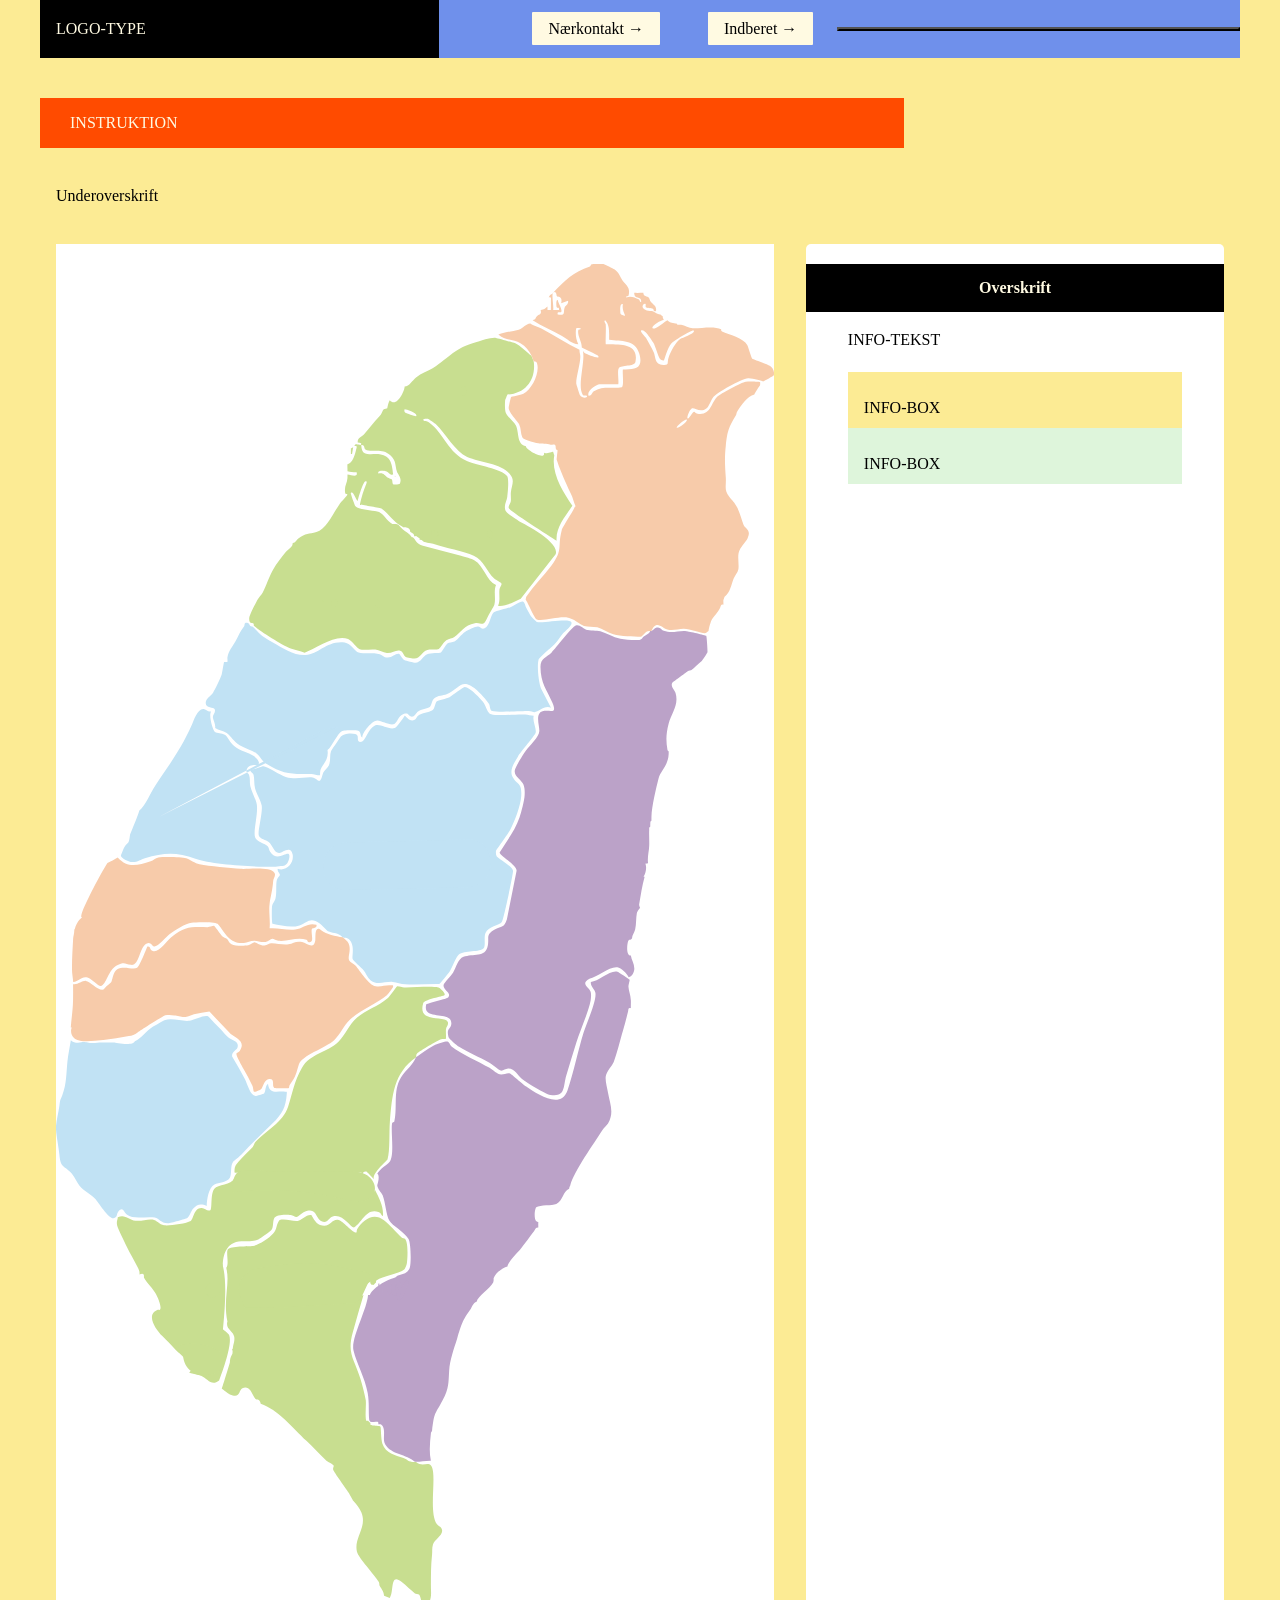
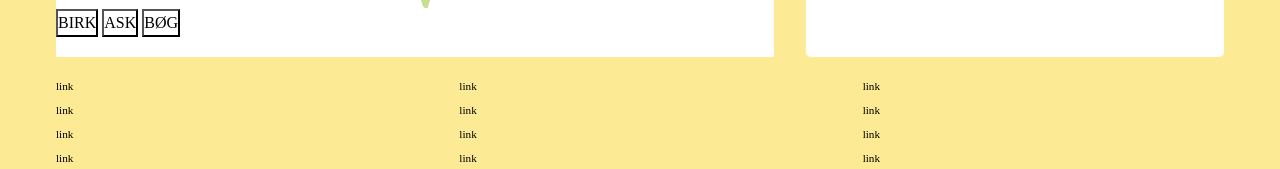
==== instruction.html @ ebc89d6d "makes more changes to svg" ====
<!DOCTYPE html>
<html lang="en">

<head>
  <meta charset="UTF-8" />
  <meta http-equiv="X-UA-Compatible" content="IE=edge" />
  <meta name="viewport" content="width=device-width, initial-scale=1.0" />
  <link rel="stylesheet" href="css/reset.css" />
  <link rel="stylesheet" href="css/custom.css" />
  <link rel="stylesheet" href="css/fonts.css" />
  <link rel="stylesheet" href="css/general.css" />
  <link rel="stylesheet" href="css/layout.css" />
  <link rel="stylesheet" href="css/burger.css" />
  <link rel="stylesheet" href="css/cards.css" />
  <link rel="stylesheet" href="css/infographic.css" />
  <link rel="icon" type="image/png" href="img/fav.png" />
  <title>Emergency Site</title>
</head>

<body id="instruction">
  <header>
    <nav>
      <div id="logotype-wrapper" class="logo">
        <a href="index.html"> LOGO-TYPE </a>
      </div>
      <ul class="menu">
        <li><a class="menuItem" href="instruction.html">Nærkontakt </a></li>
        <li><a class="menuItem" href="register.html">Indberet</a></li>
      </ul>
      <button class="burger">
        <span class="line"></span>
        <span class="line"></span>
        <span class="line"></span>
      </button>
    </nav>
  </header>

  <main>
    <h1>INSTRUKTION</h1>
    <p>Underoverskrift</p>
    <section class="info-graphic">

      <?xml version="1.0" encoding="UTF-8"?>
      <svg id="Layer_2" data-name="Layer 2" xmlns="http://www.w3.org/2000/svg" viewBox="0 0 150.79 282.33">
        <defs>
          <style>
            .cls-1 {
              fill: #c1e2f4;
            }

            .cls-2 {
              fill: #bba2c8;
            }

            .cls-3 {
              fill: #f7cbaa;
            }

            .cls-4 {
              fill: #c8de90;
            }
          </style>
        </defs>
        <path class="cls-4" d="M62.41,38.46l-.24,1.44h-.24s0-1.2,0-1.2c.06,0,.38-.17.48-.24Z" />
        <path class="cls-4"
          d="M88.33,16.38c1.13-.31,3.01-1.01,4.08-.86.36.05,3.84,1.03,4.14,1.16.93.41,2.43,1.93,3.3,2.58.15.3.41,1.11.48,1.2.52,3.74-1.65,6.81-5.52,6.96.03-.16-.48,1.2-.48,1.2-.07.71-.09,1.97.13,2.63.27.79,1.72,1.81,2.13,2.67.68,1.44.19,4.07,2.06,4.3-.09.79,4.2,3.14,3.84,1.44.47.26,1.84-.3,1.91-.24.03.02.12.51.25.72-.7,3.74,1.79,7.65,3.8,10.64-1.49,2.23-3.52,4.49-3.32,7.36-1.3-.91-9.88-6.23-10.05-6.89-.12-.48.38-.91.44-1.4.07-.63-.05-1.27.01-1.9.16-1.5.93-2.52-.23-3.86-1.97-2.28-6.26-2.38-8.94-3.54-2.45-1.06-4.58-4.92-6.57-6.87-.13-.13-1.55-1.13-1.71-1.16-.29-.06-1.34-.07-.8.42.04.04.63.06,1,.32,3.29,2.35,4.05,6.5,8.13,8.19,1.94.81,7.19,1.65,8.32,3.07.45.56.15,3.47.05,4.35-.1.95-.76,1.67-.41,2.85.2.67,2.16,1.73,2.74,2.19.32.25,8.86,4.34,7.82,7.04l-7.33,9.35c-1.41.65-2.73,1.43-4.37,1.52-.16,0-.39.07-.36-.13.46-1.07.13-2.23.26-3.34.05-.43.51-.93.45-1.19s-1.18-.73-1.55-1.09c-1.48-1.41-2.19-3.84-4.3-4.82s-5.99-1.62-8.54-2.5c-.51-.17-2.01-.31-2.16-.6,0,0-2.45-1.85-2.64-1.92-.02-1.16-1.08-.78-1.44-.96-.19-.09-.99-.58-1.2-.72-.88-.59-2.78-2.91-3.42-3.18s-4.31-.73-4.5-.9c.31-1.48.78-2.89,1.34-4.3.13-.34.16-.7-.25-.5-.48.23-1.39,3.35-1.57,4.08-.27.04-.89-2.23-1.44-1.68-.1.1.85,2.66.94,2.78.69.87,3.96.82,5,1.24,1.13.46,1.92,2.52,3.42,2.7-.07.29.16,1.16-.14,1.2-2.16.33-.99-.9-1.3-1.21h-.72v3.36c1.39.1.74-.75.72-1.68.34.04.75-.07,1.06-.02.38.06-.05,2.22,1.1,1.7-.05-.86.08-1.79,0-2.64.1.05.21.13.24.24.56,2.14.9.94,1.44,1.44.81.75-1.34.16-1.44.24.03,1.02,2.07,1.15,2.16,0,.08.05.48-.12.66.05.58.54.57,1.27,2.02,1.71,2.59.78,5.33,1.32,7.98,2.1.77.23,2.26.62,2.87.97,1.9,1.09,2.48,4.25,4.49,5.16-.56,1.29.03,2.95-.36,4.18-.1.32-1.16,1.98-1.52,2.8-.89,1.99-1.11.8-2.55,1.04-2.27.37-2.96,1.98-4.32,2.89-.48.32-1.06.28-1.69.71-.6.4-1.23,1.64-1.56,1.8-.62.3-1.61,0-2.41.23-1.22.36-1.5,1.8-2.72,1.79-.27,0-1.63-.24-1.83-.34-.5-.25-.5-1.19-1.33-1.33s-1.49.58-2.64.51c-.86-.06-1.5-.6-2.42-.71-.99-.12-2.45.17-3.28-.08-.6-.18-1.57-1.76-2.43-2.13-2.55-1.11-6.78,1.89-9.14,2.89-.92-.49-2.02-.52-2.93-.9-1.82-.77-6.29-3.54-7.75-4.85-.03-.02.07-.29-.07-.42-.23-.22-.95.15-.88-1.12.04-.64,1.29-2.98,1.67-3.74.22-.43.95-1.19,1.2-1.68.67-1.31,1.41-3.53,2.16-4.8.66-1.13,1.8-2.63,2.64-3.65.55-.67,1.51-.96,1.44-1.87.63-.06.9-.74,1.2-.96,1.57-1.17,2.2-.89,3.8-1.36,2.13-.63,3.58-4.11,4.88-5.93.27-.38,1.59-1.66,1.64-1.95.03-.15-.43.02-.5-.46-.19-1.3.43-1.91.5-3.02.01-.24,0-.48,0-.72.9.13,2.26.68,1.92-.48-.65.02-1.29-.12-1.92-.24.03-.47-.05-.97,0-1.44,1.07-.19,1.65-2.19,1.82-3.11.09-.46.37-.84-.38-.73.07-.04.07-.35.34-.39.06,0,1.06.11,1.1.15.08.06-.04,1.35.77,1.75s2.16.07,3.13.23c2.42.39,2.58,2.15,2.82,4.26-.74.18-.93-.59-1.56-.71-.38-.08-1.83-.25-1.56.48,1.12-.25,1.27.35,1.93.83.26.19.85.31.91.41.35.55-.38,1.51,1.69.89.51-1.25-.44-1.91-.63-2.56-.4-1.37-.13-2.28-1.38-3.42-1.85-1.67-3.93-.44-5.23-1.19-.25-.15-.16-.58-.41-.83-.14-.14-.43-.09-.48-.14-.18-.17.44-.35-.72-.48-.14-1,.82-1.17,1.29-1.71,1.19-1.34,2.04-2.56,3.27-3.81.51-.52.61-1.18.85-1.44s.7-.18.79-.28c.06-.07.14-.97.52-1.64,1.54,1.67,3.16-2.12,3.12-2.88,1-.04,1.61-1.31,2.4-1.92,1.12-.87,2.54-1.29,3.49-1.91,3.81-2.52,4.51-4.21,9.23-5.53ZM84.25,25.74c-.05-.91-.28-.99-1.32-.98-2.64.02-2.17,3.31-.24,3.41.76.04,1.03-.47,1.45-.51.59-.06,2.32,1.48,2.52-.59.15-1.52-.19-2.14-1.77-1.8-.19.04-.14.48-.65.47.01.27.08.69-.05.9-.04.07-1.2,1-1.28,1.02-.58.12-2.03-2.03-.17-2.36.5-.09.78.43,1.5.44ZM79.41,25.3c-.87-.42-1.77.3-2.28.37s-1.31-.39-2,.08l1.44.36c.1.67-1.24.42-1.41.62-.11.14-.05,1,.08,1.19.2.29,2.66.2,2.78.13.54-.37-.16-2.43.95-2.3v2.4s.72,0,.72,0c-.02-.95.15-1.96-.27-2.85ZM89.29,25.26h-.72c.5,1.02-.63,3.63-.96,1.8-.08-.43.25-1.44-.24-1.56-.01,1.9-.5,2.99,1.92,2.64v-2.88ZM91.41,25.3c-.3-.19-1.43.06-1.89-.03v2.64s.72,0,.72,0c.04-.45-.19-2.04.36-2.16,1.13-.24.04,2.42,1.08,2.16,0-.49.08-2.38-.27-2.61ZM75.61,31.98c.61-.58-2.31-1.56-2.4-1.44-.07.09-.11.58.17.71.21.1,2.14.81,2.22.73ZM89.25,54.82c-.22-.13-1.4-.08-1.71.01-1.6.46-1.28,4.12,1.58,3.31.24-.07,1.24-1.55.05-1.21-.08.02-.13.54-.58.62-.27.05-1.17-.05-1.24-.29-.55-1.98.58-2.37,2.17-1.53.09-.09-.19-.87-.28-.92ZM83.77,57.42c.51-2.15-1.21-3.21-.97-.6.16,1.65,1.04,1.34,2.41,1.32v-2.88c-.34,0-.62-.09-.85.23-.41.6.38,2.1-.59,1.92ZM93.37,57.66c-.05-.48.21-2.3-.37-2.4-.3-.05-.54.4-.76.44-.37.07-2.09-1.51-2.25.88-.19,2.9,1.88,1.02,2.49,1.12.5.08,1.4.81,2.33.44-.13-.91.35-2.15-.36-2.88l-.53,1.88-.55.52ZM52.81,72.78c1.11.23.78-3.1.6-3.36-.88-1.28-1.31,1.48-1.8,1.69.22-.71-.78-2.32-1.44-1.68-.11.11.08,2.64,0,3.12h.72s.24-1.2.24-1.2c-.03.39.29,1.57.84,1.44s.34-1.55.84-1.68v1.68ZM61.45,69.18c-2.21-.16-1.36.84-1.68,1.2-.4.46-.49-.45-.63-.48-1.52-.34-1.56.49-1.65.5-.61.02-2.28-1.39-2.76.11,1.18.23-.55,1.12.11,2.05.39.55,2.6.4,2.42-.74.76,1.75,1.42.64,2.21.53.16-.02,1.47.65,2,.34.38-.96.68-2.77-.73-2.9l.72-.6ZM66.01,70.38c.9-.95-2.29-1.92-2.84-.32-.91,2.67,2.79,4.04,2.84,1.28-.66-.09-.79.87-1.51.69-.96-.24-1.01-2.26.43-2.38.07,0,.61,1.23,1.09.73ZM74.97,69.82c-.23-.16-.23-.74-.68-.64-1.19,1.11-.16,1.19-.12,1.36.13.54-.14,1.28.04,1.84.13.41.78.54.92.4.18-.17-.7-1.95,0-2.16.36,1.11.71,1.96.24,3.12,1.27.56,2.09-3.68,1.92-3.84-.07-.07-.58-.09-.72.16-.21.35,0,1.4-.47,1.52.13-1.42-.41-1.25-1.12-1.76ZM54.49,69.9h-.72c.12.91-.35,2.16.36,2.88.58.11.34-.47.36-.84.03-.68-.02-1.37,0-2.04ZM66.9,69.95c-1.28.38-.75,3.34,1.1,2.79.93-.28,1.43-3.55-1.1-2.79ZM69.61,69.9h-.72c.07.89-.41,2.74.85,2.89.23.03,1.46-.2,1.52-.27.11-.13.3-2.95-.69-2.61.03.87.21,2.09-.96,2.16v-2.16ZM73.45,69.9h-1.92s0,2.64,0,2.64h.72c.14-.14-.29-1.83.36-2.16l.12,2.16c1.2-.04.59-1.78.72-2.64ZM68.1,65.68c2.16.18,4.38.53,6.21,1.7.86.55,1.62,1.28,2.56,1.67.69.28,1.49.41,1.96.98.41.5.44,1.24.23,1.86s-.63,1.14-1.04,1.64c-.51.61-1.05,1.23-1.76,1.6-1.1.57-2.41.45-3.64.34-7.59-.72-15.25-.78-22.85-.2-.66.05-1.41.07-1.87-.4-.39-.4-.43-1.01-.45-1.57-.04-1.21-.06-2.49.57-3.52.61-1,1.69-2.43,2.81-2.81,1.78-.6,3.88-.76,5.74-.99,3.82-.48,7.69-.61,11.53-.3ZM71.08,54.6c.23,0,.48.01.69.12.25.12.42.36.61.57.52.59,1.24.96,1.82,1.49s1.05,1.32.84,2.07c-.24.84-1.2,1.25-2.06,1.42-1.61.32-3.26.26-4.9.19-.31-.01-.67-.05-.86-.3-.14-.18-.15-.43-.15-.66-.01-1.04-.02-2.09-.04-3.13-.03-2.6,2.19-1.82,4.07-1.77ZM83.22,54.37c2.18.1,4.31-1.06,6.48-.78,1.47.19,2.82,1.02,4.3,1.03.36,0,.74-.04,1.06.12.25.13.42.37.56.62.76,1.36.72,3.13-.11,4.44-.13.21-.29.42-.52.52-.42.2-.92-.01-1.35-.19-2.07-.85-4.46-.9-6.56-.14-.1.04-.22.12-.18.22-1.47-.56-2.99-.98-4.53-1.26-.19-.03-.4-.08-.53-.22-.09-.1-.12-.24-.15-.37-.19-.84-.33-1.68-.41-2.54-.03-.3-.05-.61.04-.89s.34-.54.64-.55c.18,0,.36.07.54.09.3.02.59-.14.89-.19s.69.08.72.38M74.72,25.88c.03-.13.05-.28.13-.39.11-.17.32-.24.51-.3.84-.28,1.67-.6,2.49-.96.17-.07.33-.15.51-.19.17-.03.35-.03.52-.03,3.34-.02,6.49-1.56,9.81-1.96.13-.02.26-.03.38.01.18.06.3.21.43.34.51.5,1.22.72,1.89.99s1.35.64,1.64,1.3c.29.66.09,1.42-.15,2.09-.27.75-.59,1.48-.97,2.18-.42.79-.95,1.58-1.76,1.98-1.07.53-2.34.25-3.5-.04-1.83-.46-3.72-.9-5.59-.67-.31.04-.63.1-.94.05-.24-.04-.46-.13-.68-.22-1.58-.65-3.27-1.03-4.97-1.13.14-.3-.06-.65-.23-.93-.52-.85.29-1.29.48-2.11Z" />
        <path class="cls-4"
          d="M35.05,223.74s1.17.86,1.31,1.2c.76,1.78-1.38,7.58-2.1,9.53-1.68,1.31-2.38-.42-3.79-1.01-.61-.25-1.8-.36-2.5-.62l.36-.48c.48.03.96-.02,1.44,0-.04-.89.27-3.14-.84-3.36-.6-.12-1.99-.02-2.04.72-.47-.64-1.34-1.2-1.84-1.76-1.03-1.13-1.68-1.77-2.72-2.8-1.31-1.29-3.61-4.48-.96-5.52.11-.04.42.07.47,0,.45-.6-.48-2.68-.85-3.34-.59-1.06-1.94-2.34-2.5-3.38-.12-.22.31-1.17-.96-.72.06-.49-.05-.85-.27-1.29-.72-1.44-1.68-3.05-2.37-4.47-.42-.88-1.92-3.84-2.06-4.55-.17-.87.13-1.1.14-1.69,1.54-.76,2.26.56,3.72.72,1.26.14,2.57-.38,3.58-.23.91.13,1.41,1.06,2.41,1.2,1.12.16,4.61-.36,5.6-.9.57-.31.69-2.86,2.34-2.74.64.05,1.07.7,1.78.48.44-.3,0-3.53.86-4.54.71-.83,3.54-.74,4.2-2.16.01.64-.22,3.3.83,1.9.22-.3-.11-.79.49-.71.67.09.49.83,1.2.97,1.01.19,2.16-.15,3.12-.2,1.06-.05,2.22.87,2.3-1.12.11-2.75-2.02-1.05-2.49-1.13-.45-.07-.69-.59-1.73-.46-.58.07-.9,1.01-.11,1.1l-1.19.84c-.96-1.44.12-1.17.47-2.4-.41-.03-.75-.04-1.1.22-.27.2-.66,1.7-.81.15-.07-.7-.5-.28-.96-.37.05-.61-.06-.91.27-1.53.41-.78,2.8-3.04,3.57-3.87.28-.31.32-.77.55-1.01,2.16-2.3,5.84-4.19,6.87-7.41.94-2.95,1.27-5.28,2.89-8.15,1.72-3.06,5.31-3.21,7.69-5.51,1.45-1.4,2.2-3.63,3.92-5.08,1.77-1.5,4.54-2.45,6.27-3.93.61-.52,1.94-2.52,2.09-2.6.22-.13,1.07.21,1.51.22,2.02.05,5.44-.34,7.22-.02.28.05,1.79,1.38,1.16,1.68-.89.31-4.14.89-4.36,1.61-1.32,4.36,4.38,2.51,5.13,3.91.3.57-.29,1-.36,1.57-.06.42.06,1.96-.01,2.03-.05.04-.73-.03-1.02.06-.61.18-4.58,2.53-4.99,2.95-.35.35-.16.68-.24.84-4.8,3.31-5.05,8.17-5.52,13.56-.18,2.12.05,6.09-.49,7.86-.13.42-3.3,2.84-2.88,4.26-.09-.15-1.47-1.63-1.58-1.65-.51-.12-1.01.43-.82.93l-.24-.72h-.72v3.36c1.32.33.21-.86,1.08-.96.24.84.35,1.09,1.32.96l-.12-1.44c.82.89.56,1.46.12,2.4.98.13.85-.02,1.2-.72.86,1.74,1.84,3.49,1.68,5.52-.46-.14-.29-.63-.94-.85-2.59-.89-3.41,2.19-5.17,3.27-.77,0-2.28-3-4.45-2.31-.85.27-1,1.42-2.22,1.06-1.47-.44-.96-3.27-3.78-2-.54.24-1.15.99-1.6,1.03-.37.03-.75-.38-1.18-.42-.9-.08-3.14-.22-3.55.77-.26.63-.1,1.74-.47,2.27-.26.36-2.38,1.88-2.83,2.09-1.32.62-2.74.24-4.12.44-3.65.52-3.3,5.22-3.3,5.22.68,2.67.61,7.26,0,13.2ZM32.88,227.71,45.61,190.86v3.36h.72c.09-.66-.3-2.07.39-2.36.22-.09.7.63.58-.28-1.57.35-.41-.97-1.68-.72ZM50.88,190.86c-.56-.59-.44.69-.48.72-.12.11-1.74-.44-2.16-.24-.39,1.79.54,1.16,1.2,2.28l-1.44-.12c.21,1.29,1.97.56,3.01.49.24-.38.08-2.91-.13-3.14ZM63.13,191.82c.93-.94-3.01-1.98-3.14.6-.12,2.22,3.51,2.78,3.14.36-.91-.12-.69,1.24-1.52.93-.95-.36-.85-2.14,0-2.34.47-.11,1.23.74,1.51.46ZM52.33,193.74c-.23-.28.14-2.52-.96-2.4-.37,3.45.38,2.93,3.36,2.88.09-.09-.25-3.35.48-2.4.08.56-.22,1.96.23,2.29.92.68.69-.69.85-.61.69.33-.19,1.22.35,1.57.25.16,1.22.19,1.52.11.63-.17,1.76-4.7-1.1-3.8-.59.19-.52.78-.65.91-.21.23-.35-.75-.88-.92-.13-.04-2.22-.03-2.33,0-.95.28.25,2.47-.87,2.35ZM34.75,229.32c-.47-.54-3.85-.08-4.74-.3-.17.17-.1,4.64.85,3.13.41-.65-.39-2.71,1.07-2.41-.69,2.5,2.12,3.92,3.12,1.44-.35-.31-1.9.73-2.16-.24h2.16c.09-.09-.15-1.45-.3-1.62Z" />
        <path class="cls-4"
          d="M39.96,233.95c-1.16.07-2.33-.52-2.95-1.5s-.66-2.3-.1-3.31c.42-.76,1.12-1.32,1.8-1.85,1.24-.98,2.51-1.97,4.01-2.45,1.31-.42,2.72-.41,4.09-.4,1.31,0,2.64.02,3.9.39s2.45,1.17,3,2.36c.49,1.06.41,2.29.32,3.46-.09,1.14-.21,2.37-.98,3.21-.81.88-2.1,1.09-3.3,1.19-2.51.21-5.05.17-7.56-.12-1.61-.19-3.36-.56-4.36-1.84-.92-1.17-.92-2.72-.78-4.13.06-.64.04-1.26.18-1.87s.31-1.11.2-1.77c-.21-1.31-1.9-1.61-1.43-3.25-.94-4.33.52-7.9-.17-10.88-.03-.12-.05-.38-.07-.4.66-.82-.12-3.19.35-3.85.52-.75,4.34-.62,5.27-.73,1.16-.13,3.4-1.63,4.19-2.53.96-1.1.59-1.95,1.39-2.93,1.17-.36,2.76.33,3.79.21.89-.11,1.88-1.43,2.87-1.22.14.03.75,1.74,1.82,2.07,2.29.71,2.29-1.36,3.92-1.06.9.17,3.25,3.07,3.77,2.6.03-.02-.01-.46.14-.69,1.3-1.99,3.42-3.58,5.61-1.81,1.15.93,2.6,2.53,3.71,3.61.15.14.55.11.74.33.68.8.51,4.08.35,5.14-.04.29-.34,1.09-.54,1.26-.87.78-4.57,1.38-5.77,2.22-.23.08-.13.47-.15.5-.17.14-.45.46-.48.48-.08.05-.34-.03-.48,0,0-.04-.39-.38-.24-.72l-.84.72c-.52-1.42-1.54-.39-2.37-.47-.09,0-.22-.73-1.47-.75-2.74-.04-2.34,4.04.67,3.37.14-.03.41-.8.99-.73.09.01.58,1.21,1.58.74-.75,2.53-1.5,5.18-2.23,7.73-1.32,4.6.34,5.67,1.58,9.84.43,1.42.85,3.06,1.13,4.51.09,1.24-.12,2.62,0,3.84.08.82.34.36.48.48.1.09.39.38.48.48.13.15-.35.37.48.48.35.05,1.47,0,1.65.27.1.15.1,2.69.4,3.57.71,2.08,2.69,2.36,4.43,3,1.01.37.89.87,2.4.84.08,0,.16,0,.24,0,1.61,1.44,3.2-.92,3.57,2.07s-.73,8.78.78,10.98c.3.44.79.55.94.8.86,1.36-1.41,2.37-1.74,3.49-.25.86-.11,1.34-.19,2.1-.25,2.35-.23,4.12-.24,6.48,0,1.57.2,2.37-.39,3.68-.14.32-.1,1.01-.45,1.12-1.14.34-1.17-2.35-1.61-2.83-.22-.24-.77-.19-.9-.29-.81-.61-1.84-1.66-2.77-2.39-2.57-2.03-1.56,1.91-2.52,3.35l-1.2-.48c-.13-1.2-.6-1.39-.96-2.16-.06-.13,0-.43-.14-.69-.92-1.65-4.3-5.05-4.61-6.44-.65-2.86,2.21-5.1.95-8.16-.44-1.06-1.09-1.8-1.72-2.48-.07-.07-.72-1.3-.96-1.68-.57-.88-3.06-4.26-3.24-4.81-.12-.39.18-.73.09-.9-.17-.32-1.36-.88-1.57-1.08-1.43-1.32-2.77-2.81-4.15-4.13-2.83-2.71-6.05-6.63-9.6-7.8-.18-1.09-.78-.69-1.13-1.03-.22-.21-.8-1.44-1.02-1.72-.45-.56-.97-.84-1.69-.49-.88.44-.3,2.25-2.64,1.32-.27-.11-1.32-.97-1.68-1.2,0,0,2.16-6.72,2.16-7.44s.06,2.41,0,3.6h.72c-.25-3.3,1.62-3.67,1.2,0,1.24.42.85-1.44,1.08-1.44.32,1.59,2.85,2.39,2.76.24-.15-.17-1.85,1.32-1.92-.24,1.29-.06,2.88.55,1.98-1.38-.35-.76-1.49-.67-2.17-.38-.43.18-.6,1.57-1.01,1.04-.29-.37.37-1.94-1.92-.96l-.72-1.2c.01-.11.03-.21.05-.31M44.17,213.18h-3.6c-.25,1.53.23,5.46,1.1,1.91.34.07,1.7-.08,1.79,0,.33.34-.75,1.67.84,1.44.35-.05.02-2.89-.12-3.36ZM50.12,213.23c-.2-.12-.46-.03-.68-.05v.72c-.51-.23-1.24-.4-1.77-.21-.38.13-.35.65-.39.68-.15.1-1.81-1.24-2.63-.72v2.88s.72,0,.72,0c.18-.17-.4-2.19.48-2.4.09.56-.18,1.75.11,2.17.18.26,1,.31,1.09.22.12-.12-.23-.8.24-.72-.07.58-.29,1.11.03,1.65,2.61.64,1.76-1.53,1.89-3.33h.72c.17.84-.55,2.49.72,2.16.1-.07-1.21-2.07,0-2.27-.27-.11-.43-.74-.52-.79ZM57.99,216.93c.29-.6.65-2.8.11-3.17-1.13-.78-2.17.61-2.3.61-.08,0-.44-.63-.97-.72-.16-.03-2.19.03-2.28.1-.55.42.13,1.8-.6,2.3-.69-.47.12-2.32-.84-2.16v2.64c.67-.12,2.43.22,2.89-.11.57-.4-.22-1.99.7-2.29l.24,2.4.72-.72c.82.27.13,1.07.24,1.68.72.02,1.69.2,2.06-.57ZM49.69,228.06s-.92-.03-.96,0c-.23.22.3,3.6,0,4.32h.96c-.3-.72.23-4.1,0-4.32ZM45.32,229.09c-.35-.24-1.38.02-1.87-.07v3.12s.72,0,.72,0c.06-1.07-.26-2.79,1.2-2.4-.77,2.36,1.79,4.02,2.88,1.44-.29-.26-1.89.77-2.16-.24h2.16c0-1.41-.26-2.08-1.81-1.95-.5.04-1.02.54-1.07.5-.03-.02.04-.34-.06-.41Z" />
        <path class="cls-4" d="M76.33,57.9c.27-.38.14-1.85.36-1.92.64-.19.31,1.57.36,1.92-.24-.01-.48.02-.72,0Z" />
        <path class="cls-4" d="M75.13,56.7c.46-.08.56.02.48.48-.15-.17-.33.43-.48-.48Z" />
        <path class="cls-4" d="M44.4,191.82c.26.24.49,2.09-.35,1.92-.73-.15-.24-2.47.35-1.92Z" />
        <path class="cls-4" d="M41.77,191.82c.26.26-.22.74-.48.48s.22-.74.48-.48Z" />
        <path class="cls-4" d="M58.09,70.39c.41-.04.79-.04.92.39.56,1.77-1.93,1.79-.92-.39Z" />
        <path class="cls-4" d="M56.17,70.63c.16.08-.14.41-.48.24-.16-.08.14-.41.48-.24Z" />
        <path class="cls-4" d="M80.13,56.25c.58.69-.33,1.54-1.17,1.41v-1.68s1.13.22,1.17.27Z" />
        <path class="cls-4" d="M71.17,44.46c.16.08.16.16,0,.24v-.24Z" />
        <path class="cls-4" d="M91.09,55.75c.28.25.54.45.6.85.32,2.04-2.19.54-.6-.85Z" />
        <path class="cls-4" d="M85.58,25.75c.8-.18,1.02,1.73.23,1.92s-1.19-1.7-.23-1.92Z" />
        <path class="cls-4" d="M67.92,72.06c-.76.51-1.46-1.13-.59-1.68.77-.06.92,1.46.59,1.68Z" />
        <path class="cls-4" d="M34.27,214.2c1.2,1.2-.61,3.95-2.33,2.45s1-3.79,2.33-2.45Z" />
        <path class="cls-4" d="M57.13,193.74c-.29-.34-.29-2.23.35-1.92.79.39.68,1.93-.35,1.92Z" />
        <path class="cls-4" d="M57.85,194.23c-.08.35-.39.55-.72.48v-.48s.72,0,.72,0Z" />
        <path class="cls-4" d="M64.32,192.54h-.24c-.12-1,.35-1,.24,0Z" />
        <path class="cls-4" d="M50.17,192.3v.48c-.35.08-.5-.11-.72-.36l.72-.12Z" />
        <path class="cls-4"
          d="M62.89,214.14c.36.31-1.25,1.85-1.6,1.89-.52.07-1.16-1.05-.77-1.73.73-1.28,1.19.13,2.37-.16Z" />
        <path class="cls-4" d="M63.98,214.15c.8-.18,1.02,1.73.23,1.92s-1.19-1.7-.23-1.92Z" />
        <path class="cls-4" d="M57.35,214.16c.42.27.3,2.51-.68,1.89-.42-.27-.3-2.51.68-1.89Z" />
        <path class="cls-4" d="M57.13,216.54c.26.26-.22.74-.48.48s.22-.74.48-.48Z" />
        <path class="cls-4" d="M48.48,214.14c.24.37.31,1.88-.14,1.93-1.17.12-1.27-2.09.14-1.93Z" />
        <path class="cls-4" d="M48.49,216.55c-.2.52-.4.57-.72.12l.72-.12Z" />
        <path class="cls-4" d="M41.65,213.43c.84-.24,1.55,1.1.43,1.4-1,.27-1.02-1.24-.43-1.4Z" />
        <path class="cls-4"
          d="M60.72,190.54c1.43,0,2.93,0,4.22.63s2.31,2.06,1.98,3.45c-.3,1.26-1.6,2.06-2.88,2.23s-2.57-.18-3.82-.49c-7.5-1.82-15.32-2.29-22.98-1.4-.76.09-.05-3.93,1.17-4.35,1.92-.66,5.19-.03,7.24-.03l15.09-.04Z" />
        <path class="cls-4"
          d="M26.72,228.61c-.14,1.17.23,2.39.99,3.28s1.91,1.45,3.08,1.5c.94.04,1.86-.23,2.76-.5.7-.21,1.25-.84,1.57-1.49s.33-1.46,0-2.11c-.43-.86-1.34-1.36-2.23-1.71-1.73-.68-3.62-.97-5.47-.84-.46.03-.94.09-1.33.34s-.67.73-.55,1.18.84.65,1.18.34Z" />
        <path class="cls-4"
          d="M39.9,211.4c5.6-1.07,11.32-2.14,16.96-1.34,1.19.17,2.37.42,3.55.67,1.49.32,2.99.64,4.48.96.35.07.72.17.93.45.32.42.11,1.02-.11,1.5-.42.91-.84,1.82-1.26,2.74-.26.56-.54,1.15-1.05,1.49-.48.31-1.08.36-1.65.4-1.99.13-3.99.26-5.98.38-5.37.35-10.76.69-16.14.53-.43-.91-.87-1.83-1.09-2.81s-.2-2.05.26-2.95c.52-1.01,1.51-1.69,2.46-2.31" />
        <path class="cls-2" d="M87.11,189.92c.64.4-.05,2.38-.7,1.9-.4-.3-.29-2.52.7-1.9Z" />
        <path class="cls-2" d="M86.89,192.3c.26.26-.22.74-.48.48s.22-.74.48-.48Z" />
        <path class="cls-2" d="M93.37,191.82c-.29-.2-.42-2.35.59-1.92.83.35.3,2.52-.59,1.92Z" />
        <path class="cls-2" d="M77.05,189.9c.26.26-.22.74-.48.48s.22-.74.48-.48Z" />
        <path class="cls-2"
          d="M70.93,212.94c.97-.31,2.02-.48,2.98-.16,1.43.48,2.35,2.03,2.29,3.53s-.99,2.89-2.24,3.72-2.79,1.16-4.29,1.15c-1.06,0-2.19-.21-2.93-.96-1.01-1.02-1.43-3.37-.41-4.45,1.24-1.31,2.9-2.29,4.61-2.83Z" />
        <path class="cls-2"
          d="M123.37,78.3c.53-.35,1.18-.56,1.44-1.2.06-.03.17.03.24,0,.56-.24.65-.87,1.55-.73.46.07.65.53,1.04.67,1.77.64,3-.08,4.74.07.46.04,4.04.82,4.18.98.11.13.3,3.22.26,3.45-.02.14-1.09,1.72-1.2,1.81-.7.59-1.62,1.48-2.16,1.92-.08.07-.55.07-.8.27-.51.41-3.12,2.25-3.23,2.42-.44.76.5,1.56.67,2.11.78,2.47-.84,4.21-1.44,6.48-.52,1.98-.6,3.5-.24,5.52.02.11.13.21.24.24.03.2.01.5,0,.72-.11,2.35-1.71,3.42-2.1,4.98-.51,1.99-1.46,6.02-1.5,7.98,0,.31-.02.65,0,.96-.23.06-.23.28-.24.48-.01.22-.03.51,0,.72-.31.12-.23.46-.24.72-.05,1.11.05,2.25,0,3.36-.05,1.18-.41,2.37-.24,3.6-1.48.15-.86.93-.96,2.16-.71.93-.39-2.08-.48-2.16-.29-.28-1.22.01-1.08.72-.14-.78-1.43-.99-1.99-.67-.13.08-.98,2.17-1.88,2.33-1.11.2-1.45-2.5-.2-2.65.91-.11.53.82,1.31.74-.49-2.69-3.93-.67-2.63,1.73.88,1.64,2.8-.08,2.96-.04.37.09.54.94,1.67.71.18-.04.19-.38.34-.47,1.08-.65.64.23,1.18.44.31.12.72.01,1.04.03-.53,1.88-.8,3.8-1.14,5.72-.07.37.18.72.18.76-.01.06-.57.66-.67,1.13-.21,1.06-.09,2.32-.36,3.48-.16.7-.64,1.15-.66,1.86-.11.02-.19.22-.24.24-.17.07-.38-.14-.56.29-.23.54-.52,3.11.56,3.07.12.96.8,1.84.72,2.88-.05.68-.47,1.54-1.18,1.67-.24-.71-1.61-2-2.36-2.11-1.64-.25-4.22,2.06-5.88,2.41-2.01,1.08-.02,1.84.25,2.76.15.51.09,1.28,0,1.81-.46,2.5-2.18,6.16-2.98,8.78-.71,2.32-1.44,4.66-2.13,6.99s-.1,4.58-3.34,4.07c-1.13-.18-4.92-2.54-5.96-3.34-.89-.69-1.51-2.25-2.93-2.19-.61.03-1.06.55-1.57.41-.44-.12-1.84-1.34-2.43-1.67-1.95-1.12-4.46-2.13-6.29-3.31-.43-.28-2.11-1.7-2.22-2.09-.52-1.83.58-1.63.6-2.81.05-2.9-6.2-.42-5.27-4.04.66-.31,4.37-1.17,4.59-1.43.84-1.01-1.1-1.57-.95-2.6.07-.51,1.56-1.96,1.98-2.61.69-1.08,1.02-2.87,2.2-3.32,1.99-.76,4.64.25,5.1-2.34.34-1.91-.51-2.32,1.57-3.47,1.3-.72,1.89-.24,2.45-2.11l2.03-10.18c.05-1.19-3.62-3.19-3.56-3.82,1.49-2.41,3.24-4.64,4.17-7.36.37-1.07,1.03-3.59,1.08-4.68.04-.74.03-1.48-.23-2.19-.41-1.11-2.02-1.74-1.84-2.99.1-.73,1.8-3.38,2.31-4.13.74-1.08,2.8-2.82,2.85-4.16.04-1.03-.94-3.68.67-4.13,1.52-.43,3.21.83,2.03-1.9s-2.42-3.96-2.46-7.4c-.03-1.93,1.3-2.02,2.34-3.08.86-.89,4.34-5.45,5.06-5.64.9-.25,1.5.66,2.17.86.81.25,2.19.11,3,.36,1.29.39,2.6,1.25,4.21,1.55,1.08.2,2.95.35,3.98.24.59-.07.64-.5.87-.65ZM100.57,126.54c-.06-.07.15-1.96-.72-1.32-.4.29-.41,3.37.13,3.48.86.18.52-1.61.6-1.68.06-.06.82.05,1.06,0l.14,1.68c.56.18.9-.48,1.32-.49.15,0,.08.44.28.49.49.13,1.23-.08,1.76,0v-2.88s-.72,0-.72,0c-.1.09.23,2.14-.36,2.16s-.24-1.67-.39-1.88c-.09-.13-.57-.11-.76-.25-.24-.19-.34-.65-.53-.73-1.04-.46-.42,1.27-.6,1.44-.27-.04-1.14.07-1.2,0ZM108.01,128.7c1.11.09,1.1-3.69,0-3.6v3.6ZM107.49,125.86c-.27-.17-1.86-.15-2.12.33l1.68.48c-2.86.35-2.02,2.67.72,2.04-.01-.53.11-2.61-.28-2.85ZM109.69,125.82h-.72v2.88h.72s0-1.2,0-1.2c.48.07.14.79.71,1.08.72.37,1.93.11,1.92-.84-.26-.24-1.77.77-1.68-.48.2-.17,2.74.52,1.46-1.1-.4-.51-1.56-.49-1.96,0-.25.31-.04.89-.46.86v-1.2ZM114.46,125.85c-.19-.16-1.49.05-1.9-.03v2.88c1.32-.04.26-1.73,1.08-2.4.35.57-.18,1.89.36,2.28,1.03.76.76-2.47.46-2.74ZM122.13,130.08c-.76.47-1.67.64-2.55.8-6.05,1.1-12.11,2.2-18.16,3.3-1.18-1.99-2.36-3.99-3.54-5.98-.12-.2-.24-.4-.29-.63-.07-.35.03-.7.16-1.03.93-2.33,3.34-3.79,5.8-4.26s4.99-.1,7.47.26c2.81.42,5.63.83,8.44,1.25,1.41.21,3.79.58,4.34,2.16.5,1.42-.48,3.4-1.68,4.14Z" />
        <path class="cls-2"
          d="M75.61,166.62c1.23-.84,2.82-2.08,4.16-2.68.45-.2,2.04-.7,2.42-.63.42.08.56.77.88,1.01,2.19,1.68,5.54,3.08,7.98,4.5.79.47,1.55,1.38,2.45,1.41.63.02,1.23-.4,1.86-.22.21.06,2.72,2.29,3.32,2.7,2.32,1.6,7.31,4.95,8.74.86,1.31-3.74,2.18-8.3,3.4-12.2.59-1.89,2.78-6.67,2.46-8.31-.14-.73-1.1-1.4-.95-2.29,1.58-.05,4.07-2.56,5.58-2.12.15.04,2.47,1.55,2.56,1.67.05.07-.27,1.09-.24,1.53.05.8.43,1.6.5,2.76.03.56-.02,1.12,0,1.68-.62-.13-.49.31-.59.71-.35,1.38-.68,2.73-1.09,4.09-.57,1.93-1.22,4.73-1.92,6.48-.26.65-1.52,2.05-1.67,3.01s.29,2.44.47,3.47c.42,2.39,1.33,4.12,0,6.48-.17.3-.87.91-1.16,1.36-1.71,2.68-6.03,8.78-6.76,11.6-.05.2-.2.29-.24.72-1.29.47-1.34,2.61-2.7,3.18-.91.38-3.39.14-4.21.71-.31.22-.71,3.15.43,3.07-.02.4,0,.8,0,1.2-.55-.03-.62.36-.87.69-1.01,1.34-1.81,2.44-2.73,3.63-.73.95-2.7,2.71-2.88,3.84-1.04.2-2.53,1.47-2.88,2.4-.07.17.06.56-.12.95-.62,1.3-3.23,2.78-3.48,4.09-.76.26-.89,1.01-1.2,1.44-1.86,2.59-1.94,3.25-2.88,6.24-.67,2.14-1.55,4.54-1.68,6.72-.16,2.68-.02,3.7-1.35,6.21-1.78,3.37-1.72,2.37-2.25,6.51,0,.05-.2.19-.22.38-.21,1.96-.43,3.91-.02,5.86-1.15-.02-2.13.21-3.12.24-.08,0-.16,0-.24,0-1.76-1.7-4.97-1.47-6.25-3.71-.57-.99.08-2.51-.44-3.64-.38-.82-.79-.44-.99-.57-.02-.01.1-.41-.16-.48-.42-.11-1.05.07-1.52,0-.13-.13-.22-.29-.24-.48-.16-1.93.04-3.54-.31-5.57-.56-3.25-2.31-6.11-2.99-9.01-.58-2.45,2.86-8.56,3.06-11.58h2.16s0-2.4,0-2.4c.08,0,.17.02.24,0v2.4s.72,0,.72,0c.16-.4-.37-2.28.36-2.16,1.13.18.31,2.17.72,2.16,1.08,0,.34-2.4.72-2.4.48,1.12-.63,2.79,1.08,2.4-.07-.44-.23-.85-.25-1.31-.01-.26-.16-1.13.25-1.09-.05.97,1.27,1.94.73,2.71-.18.25-.6,0-.48.52.36,1.6,2.53-3.3,2.16-3.72-.48-.54-1.08,1.44-1.44,1.44-.03-.36-.03-1.02-.21-1.3-.28-.42-1.25.35-.99-.86.04-.02.16-.32.4-.43.96-.41,2.2-.38,2.61-1.72.3-.98.23-5.11-.27-5.99-.83-1.47-3.42-2.77-4.04-3.88-.67-1.18-.8-3.84-1.4-5.32-.25-.61-1.05-1.25-1.14-2.1.17-.55.59-2.13,0-2.4.62-1.07,2.01-1.83,2.57-2.47,1.09-1.24.29-6.17.53-7.99.06-.44.44-.31.49-.51.78-3.29-.49-6.93,1.82-9.9,1.06-1.35,1.87-1.82,2.74-3.62Z" />
        <path class="cls-1" d="M79.21,125.58c-.03.51.08.7-.48.96-.03,0-.18.24-.37.24-.94,0-.53-1.38-.35-1.92l1.2.72Z" />
        <path class="cls-1"
          d="M41.29,76.14c1.9,1.92,1.9,2,4.26,3.35,2.03,1.16,4.45,2.79,6.87,2.64,2.79-.18,4.57-3.13,8.21-2.64,1.27.17,2.2,1.91,2.92,2.12,1.04.31,3.04-.02,4.45.35.46.12.73.51,1.07.61,1.51.42,2.09-.88,3.02-.68.17.04.6,1.07,1.14,1.32.2.09,2.04.55,2.23.54,1.18-.05,1.63-1.44,2.5-1.79.76-.31,2.57-.17,2.89-.35.17-.1,1.04-1.67,1.35-1.89.39-.28.97-.2,1.48-.44.66-.32,1.44-1.49,2.28-2.04.51-.33,2.2-1.19,2.73-1.1s.68.67,1.33.38c1.12-.51,1.27-2.93,1.93-3.36.49-.32,2.67-.77,3.48-1.08.55-.21,2.16-1.32,2.6-1.2.53.3.49.94.78,1.41.36.58.65,1.25.94,1.69.05.07,1.16,1.19,1.24,1.21,1.27.34,6.99-.91,7.27.12.18.66-1.36,1.75-1.8,2.27-.56.67-1.09,1.54-1.67,2.17s-3.34,2.96-3.43,3.29c-.39,1.34,0,4.75.5,6.12l2.09,4.03c-1.37-.58-2.56.9-3.47.93-.35,0-.77-.22-1.2-.22-1.48,0-6.69.3-7.66-.02-.53-.18-.44-1.07-.68-1.49-.4-.68-2.04-2.49-2.71-3.03-3.19-2.58-3.37-.16-6.19,1.01-.79.33-1.84.19-2.64.89-.52.46-.49,1.46-.9,1.8s-1.89.52-2.46.9c-.5.33-.84,1.38-1.6,1.04-.49-.22-.37-.85-1.46-.51-1.16.36-1.29,1.99-2.12,2.18s-2.52-.72-3.34-.8c-.99-.1-3.2,2.39-3.18,3.56-.53-.17-.17-1.16-.88-1.4-.43-.15-3.01-.11-3.44.09-.88.4-2.06,3.23-3,3.96.31,1.95-.94,2.84-1.44,4.08-.16.41-.09,1.15-.13,1.19-.13.14-1.4-.27-1.8-.26-4.12.07-5.86.17-9.57-2.17-.83-.52-1.22-1.67-2.08-2.24-.92-.6-2.39-.96-3.43-1.61-1.25-.79-1.81-1.89-2.72-2.56-.8-.59-1.65-.48-2.43-1.05.16-.78-.45-1.71-.48-2.27-.03-.49.62-.99.41-1.61-.23-.66-1.98-.16-1.91-1.45.05-.9,1.11-1.41,1.54-2.08s1.58-3.11,1.8-3.76c.14-.41.44-2.58.53-2.68s.56.05.66-.04c.13-.12-.01-.68.03-.94.24-1.46,1.07-2.19,1.73-3.43.61-1.15.93-2.11,1.79-3.14.2-.24-.16-.92.88-.63.2.05.23.42.42.58.16.14.43.11.47.15Z" />
        <path class="cls-1"
          d="M21.49,118.39,15.55,119.88c.16-.43,1.92-4.6,1.92-5.04,1.51-1.37,2.29-3.67,3.36-5.28,3.03-4.55,5.34-7.49,7.68-12.72.41-.92,1.2-3.5,2.5-3.37.42.04.95.69,1.58.49-.6.73.33,3.95.81,4.34.42.34,1.41.21,2.05.59s1.04,1.63,1.96,2.36c1.3,1.03,2.88,1.35,4.14,2.1.38.22,1.35,1.17,1,1.65-.37.51-1.84-.19-2.4.96-.49.99.23.83.39,1.28.3.81.08,1.63.26,2.38.28,1.21,1.21,2.84,1.37,3.91.3,1.99-.79,5.57-.36,6.84.36,1.06,2.1,1.27,2.65,1.91.28.33.28.83.51,1.17,1.43,2.19,3.4-.03,3.94.5.31.3-.04,2.11-.89,2.35-.28.08-2.02.3-2.36.3-3.95.04-13.01-.42-16.38-1.67-3.94-1.46-6.62-1.3-10.61-.14-.83.24-1.55.88-2.74.82-.43-.02-2.32-.76-2.3-1.42.14-.18.5-1.34.72-1.68.88-1.38.89-.35,1.2-2.64M21.37,116.22,59.12,97.25c-1.11.19-2.24.33-3.29.76M61.89,87.81" />
        <g>
          <path id="blaa" class="cls-1"
            d="M60.25,141.42c-1.3-1.16-1.65-.64-2.94-1.21-.48-.21-1.46-1.41-1.92-1.73-2.05-1.46-2.68-.09-4.26.43-1.74.57-3.9,0-5.66-.35-.18-.25-.17-3.23-.09-3.72.1-.6.53-.89.69-1.47.35-1.34.05-2.87.31-4.01.11-.46.6-.81.64-1.05.05-.33-.63-.77-.44-1.28,1.87.59,3.44-1.26,3.12-2.99-.39-2.07-2.15-.42-2.78-.36-1.1.1-1.44-1.67-2.25-2.3-.58-.45-1.75-.62-2.06-1.32-.36-.79.84-4.73.59-6.34-.16-1.04-1.13-2.54-1.4-3.64-.23-.94-.11-2.1-.31-2.81-.12-.44-.78-.57-.67-1.12.62.09,2.45-.69,2.72-.68.86.04,3.54,1.9,4.71,2.25,2.21.65,3.89-.06,5.63.11.6.06,1.16.78,1.45.72.45-.1.59-1.38.84-1.81.32-.56.93-.99,1.15-1.49.43-.97.11-2.1.43-2.93.09-.22,1.58-2.31,1.93-2.87.66-1.05,3.45-1.02,3.66-.34.14.44-.19,1.44.84,1.23.8-.16,1.46-2.9,2.81-3.42,1.14-.44,2.84.96,4.14.55.45-.14,1.78-2.08,2.09-2.6.19-.14.83,1.28,1.99.92.48-.15.5-.69.82-.93.74-.55,2.32-.73,2.94-1.08s.66-1.68.96-1.92c.29-.22,2.12-.61,2.71-.89.67-.32,2.75-2.06,3.18-2.11.94-.1,3.5,2.57,4.06,3.38.47.69.69,2.1,1.51,2.33,1.46.42,5.32-.08,7.16.04.6.04,1.18.24,1.78.26-.34,1.06.64,2.75.4,3.59-.17.61-3.09,3.94-3.7,4.96-.77,1.26-1.93,2.94-1.1,4.38,1.01,1.76,1.96,1.02,1.77,3.98-.13,1.96-1.38,5.28-2.31,7.05-.42.8-2.96,4.2-2.99,4.46-.03.34-.03.79.14,1.09.34.57,3.24,1.96,3.44,3.06.07.37-1.03,5.53-1.22,6.36-.18.78-.85,4.02-1.13,4.39-.53.71-2.86.92-3.43,2.33-.4.99.1,2.57-.4,3.2-.65.82-4.11.48-5.19,1.29-.58.43-1.41,2.77-1.93,3.59-.21.32-2.02,2.57-2.18,2.62-2.37-.04-4.8.19-7.17.05-.92-.06-1.7-.43-2.62-.5-1.65-.11-3.2.74-4.61-.31-.75-.56-1.02-1.57-1.51-2.14-.42-.49-2.13-1.96-2.29-2.35-.19-.46.36-2.17-.3-3.52-.51-1.05-.86-.85-1.73-1.03ZM67.45,124.86c-.74-2.53-1.29-.09-1.55-.06-.22.03-1.28-.18-1.81-.18-.39,0-.68.24-.72.24-.54.01-2.09-.88-2.16.48.32.3,1.68-.77,1.44.24-.74-.09-1.53.21-1.46,1.08s1.55.61,2.18.6c.24,0,.48.01.72,0,.16,0,.32.01.48,0l.24-2.16c.84.18.32,2.01.48,2.16h.72s.12-2.4.12-2.4c.41,0-.49,2.61,1.08,2.4.27-.04.33.06.48-.24.88.39,1.92.54,2.28-.48-.03.86,2.48.9,2.52.58-.2-1.18.66-2.9-.96-2.5v2.16c-1.1,0-.64-1.41-.72-2.16l-.72.72c-.41.04-.2-.54-.63-.69-.65-.23-1.21.08-1.77.21-.08.02-.17-.02-.24,0ZM85.5,124.58c-.22-.15-.17-.92-.41-.92-.32,1.61-1.71.79-3,.96.21,1.18-.68,3.06.96,2.64v-1.92c1.69-.33-.62,2.06,1.44,1.92l.12-2.16.12,2.16h1.2c.23-.65-.43-.38-.48-.64-.08-.36-.06-1.17.12-1.52.28.47,1.02,1.62,1.05,2.09.04.64-.91.29-.69,1.03l1.18-.02c-.19-1.29,1.94-3.25.27-3.58-.14.17.34.84.24.95-.03.03-.69.27-.72.25-.04-.03-.1-.72-.36-.97-.34-.32-.83-.14-1.04-.28ZM60.97,127.26c.12-.12-.09-2.85,0-3.36-1.36-.21-.92.31-.96,1.44-.81-.32-.85-2.09-1.93-1.33-.4.27-.69,4.02.98,3.26.03-2.78.58-.34.96-.12.21.12.89.19.96.12ZM79.21,124.86c-.41-.02-1.38-.53-1.89-.21-.25.16-.22,1.34-.27,1.41-.02.03-.41-.27-.71-.13s-.59.79-.88.84c-.37.06-1.48-.83-1.29-1.5.02-.07,1.05-.83,1.12-.85.49-.1,1.27.95,1.52.68.73-.79-2.17-2.3-2.99-.23-.87,2.21,1.91,3.37,3.11,1.67.3,1,2.09,1.19,2.28,0,.22.01.56.1.72.24.04.03-.13.42.15.49.47.11,1.24-.09,1.77,0v-2.64s-.72,0-.72,0c-.07.52.25,1.94-.36,2.1-.12.03-.29-.18-.36-.17v-1.92c-.03-.05-1.07.25-1.2.24Z" />
          <path class="cls-1"
            d="M86.48,120.89c-8.5.2-17.01.4-25.51.6-6.42.15-6.45,10.15,0,10,8.5-.2,17.01-.4,25.51-.6,6.42-.15,6.45-10.15,0-10Z" />
        </g>
        <path class="cls-1"
          d="M48.13,173.82c-1.6-.23-3.33.72-3.61-1.68-.58.38-.51,1.8-.83,2.05-.07.06-1.68.55-1.77.54-1.18-.1-1.74-2.6-2.23-3.52-.84-1.61-1.78-3.19-2.7-4.76-.16-.99.98-1.37,1.13-1.92.37-1.36-1.02-1.4-1.77-1.99-.78-.62-1.86-2.02-2.81-2.88-.32-.29-1.41-1.59-1.54-1.64-1.05-.36-2.93.82-4.04.93-1.54.16-3.55-.67-5.18-.14-.14.04-2.31,1.28-2.54,1.42-1.34.87-2.24,2.29-3.69,3.03-.38,1.12-4.32.24-4.32.24,0,0-2.36.03-2.75,0-.33-.04-1.84.27-2.84.01-.28-.07-.95-.16-1.3-.05-.72.22-1.67.1-2.23-.43-.22,1.49-.56,2.95-.72,4.56-.24,2.41-.16,4.61-1.07,6.98-.45,1.16-.39.59-.61,2.26-.17,1.33-.66,3.11-.72,4.33-.07,1.29.58,4.21.72,5.87.25,3.05,1.11,2.24,2.59,4,.68.81.99,1.72,1.6,2.49.92,1.16,2.29,1.76,3.26,2.74.8.81,2.81,4.24,3.91,4.16.25-.02.5-.22.63-.43.12-.18.11-.62.36-.95.99-1.27,1.19.11,1.8.59,1.49,1.15,4.17.3,5.87.62,1.03.19,1.24,1.25,2.88,1.19.47-.02,3.63-.89,3.97-1.09.41-.25.87-1.54,1.2-1.92.84-.95,1.62-1.13,2.88-.6.01-1.28.39-3.9,1.62-4.51.86-.43,2.65-.42,3.2-1.36.48-.82.09-2.58.69-3.39.26-.34,1.38-1.12,1.79-1.57,2.15-2.38,4.28-4.3,6.48-6.47,2.06-2.03,2.83-3.4,3.03-6.34.03-.5,0-.31-.36-.36Z" />
        <g>
          <path class="cls-3"
            d="M6.6,149.83c.65.13,2.42,1.91,2.78,1.82,1.26-.31,1.53-3.34,3.37-4.32,1.68-.89,1.73-.31,3-.14,1.76.23,1.75-3.71,3.22-4.45.96-.49,1.15.46,1.61.58.69.19,2.61-2.09,3.31-2.62,1.09-.82,3.32-2.23,4.59-2.37,1.01-.11,4.74-.19,5.45.25.24.15,1.65,2.28,2.16,2.76,1.05.97,1.89,1.39,3.37,1.26.72-.06,1.4-.48,2.18-.47.8,0,1.47.4,2.38.25.61-.1,1.02-.67,1.41-.66.33,0,.8.37,1.26.41,2.12.2,3.86-.82,5.92-.2.21.06.18.41.34.45,1.49.43.51-1.77.78-2.72.08-.28,1.19-.13.97-.87-1.73-.59-2.81.77-4.44.96-1.81.21-3.6-.37-5.4-.24.17-1.62-.22-3.61,0-5.17.22-1.66.6-2.7.75-4.77.05-.66.65-1.1.25-1.71-.93-1.4-5.37-.71-7.1-.84-2.22-.16-6.56-.56-8.63-.97-.89-.18-2.02-1.03-2.81-1.27-.93-.27-4.81-.31-5.83-.15-.64.1-1.02.61-1.61.79-2.69.81-4.74,1.6-6.92-.8-.34.27-2.05,1.09-2.16,1.2-.13.14-1.48,2.52-1.68,2.88-.98,1.79-2.55,4.84-3.36,6.72-.21.5-.45,1.14-.48,1.68.07.02.12.06.18.09-.2.2-.41.39-.59.59-.33.37-.77,1.16-.94,1.94-.03,0-.05.02-.09.02.03.82-.21,1.43-.24,1.92-.12,2.16-.26,4.31-.24,6.48,0,.93.23,1.94.24,2.64,1.28-.11,1.6-1.23,2.99-.96Z" />
          <path class="cls-3"
            d="M70.45,151.5c-1.16-.16-2.18.39-3.31.18-1.5-.28-3.24-3.23-4.26-4.38-.34-.38-1.12-.65-1.33-1.09-.37-.81.71-2.44-.35-3.9-.07-.1-.78-.73-.97-.9-1.55-.31-3.37-.56-4.54-1.51-1.47-1.19-1.14,1.51-1.23,2.1-.34,2.12-1.82.56-2.76.39-1.44-.27-1.84.34-2.86.48-1.21.17-2.61-.26-3.63-.22-.46.02-.84.43-1.43.47-.91.05-1.84-.73-2.11-.69-.26.04-.75.51-1.3.62-.86.16-2.76.18-3.51-.21-.57-.3-.65-.86-.94-1.1-.28-.23-.74-.27-1.01-.55-.37-.36-1.57-2.17-1.71-2.19-.29-.04-.92.28-1.4.27-3.67-.02-4.61-.23-7.66,2.19-1.06.84-2.45,3.21-3.82,2.8-.69-.21-.4-1.11-1.13-.92-.36.81-1.59,4.09-2.16,4.44-.86.53-2.79-.5-4.16.34-.92.57-.93,2.01-1.25,2.65-.12.24-1.37,1.07-1.56,1.56-1.01.48-2.88-1.63-3.77-1.77-.7-.11-1.82.92-2.71.68.02,1.11.02,2.25,0,3.36-.04,2.09-.32,3.67-.48,5.76.06,0,.13-.02.21-.02-.08.19-.15.39-.15.64-.02,1.05.51,1.64,1.24,1.96.02.01.03.03.05.04.02,0,.03,0,.04,0,.59.23,1.3.3,1.98.27,1.15-.06,2.29-.16,3.43-.28.02.01.02.03.04.05,0-.02.01-.04.02-.05,1.79-.2,3.57-.46,5.34-.82.63-.13,1.29-.28,1.77-.71.09-.08.16-.17.23-.27,0,.05-.01.11-.04.17.42-.4,5.31-3.47,5.7-3.55.28-.06.54-.08.79-.09.02,0,.04.01.06.02.43.08.85.11,1.27.09.75.14,1.42.34,2.11.32.67-.02,1.23-.47,1.78-.58,1.05-.21,2.19-.35,3.25-.54l4.48,4.69c1.36.99,3.14,1.61,1.89,3.57-.18.28-.65.35-.7.55-.14.63,2.08,4.19,2.54,5.11.28.56.58,1.14.82,1.63.15.3.23,1.19.28,1.23.24.2,1.43-.36,1.58-.53.4-.46.63-2,1.65-2.1,1.31-.13.53,1.45,1.05,1.82.24.17,2.99.17,3.1.07.09-.08.04-.49.17-.65,1.4-1.79,1.29-2.32,1.94-4.31.64-1.96,5.58-3.43,7.39-5.09,1.35-1.24,1.94-2.97,3.35-4.32,2.24-2.14,5.63-3.3,7.79-5.17.23-.2,1.15-1.41,1.22-1.66.14-.45-.08-.32-.35-.36Z" />
        </g>
        <path class="cls-3"
          d="M104.41,6.06c-.39.34.17,2.95,0,3.6h1.2c.23-.65-.43-.38-.48-.64-.05-.21-.17-1.51.24-1.52-.02.64,1.13,2.1.7,2.62-.11.14-.91-.29-.7.49,1.83.31,1.08-.58,1.46-1.49.11-.26.89-.7.7-1.38l-1.44.48c.36-1.54-.63-1.19-.92-1.5-.05-.05-.1-1.23-.77-.66,2.49-2.63,4.21-4.41,7.73-5.54.19-.06.18-.41.35-.45.41-.1,2.13-.09,2.61-.03.12.02,1.96.94,2.17,1.08.94.61,1.21,1.6,1.68,2.28.74,1.09,1.75,1.41,1.31,3.22-.07.28-.59,0-.48.39.86-.37,1.82-.03,2.58.4.37.21.16.6.53.56.2-1.45-1.54-.4-1.44-1.92.61.05,1.29,0,1.92,0-.05.83.83.72,1.14,1.02.18.18.22.62.43.88.51.64,1.29.93,1.07,1.93-.64.21-.37-.37-.65-.47-.35-.13-1.3-.11-1.47-.31-.13-.15.01-.6-.04-.66-.33-.39-1.42.79.23,1.33.43.14.92.04,1.28.16.59.2.94.74,1.62.67.03.12.4.24.47.41v.31s.25.47.25.47c-.42-.17-2.8,1.34-2.4,1.68.24.2.78-.08,1.06-.26.61-.39,1.4-1.03,2.06-1.42.59.61,1.25.56,1.92.72.02,0,.07.22.24.24.23.02.49,0,.72,0,.74.16,1.71.67,2.4.72,1.46.11,4.52-.54,6,.24.02.01-.07.36.19.46,1.48.63,4.52,1.42,5.29,2.82.22.4.87,2.72,1.06,2.91.14.14,3.06,1.08,3.67,1.49.66.44,1.05,1.2.85,2-.03.12-2.03,1.23-2.16,1.26-.16.03-2.31-.71-3.25-.63-1.36.12-6.58,2.97-7.43,4.1-.33.43-.79,1.79-1.26,2.17-1.36,1.11-2.64-.27-3.19.09-.6.38-1.51,3.32-.19,1.5,1.12-1.55.43-.48,1.75-.38,2.51.19,2.65-2.48,3.8-3.55.69-.65,5.13-3.09,6.04-3.2.64-.08,1.75-.05,2.42,0,.74.06.62-.12.59.72-.1.04-1.18,1.81-1.2,1.92-1.53.4-2.72,2.24-3.57,3.52-.19.28-.18.64-.27.8-1.58,2.65-1.81,3.33-2.16,6.48-.29,2.54-.17,4.26,0,6.72.11,1.63-.42,2.55.72,3.96.69.84,1.08,1.15,1.68,2.28.58,1.1.9,2.6,1.32,3.6.39.91,1.69,1.01.84,2.88-.38.83-1.61,1.82-1.87,3.05-.22,1.08.11,2.39-.05,3.43-.11.68-.76,1.36-1.01,1.99-.53,1.39-.7,2.87-1.88,3.77.14-.51,1.17-2.92.96-3.12-.48-.45-.66.16-.72.54-.14.93-.9-.38-.96-.42-.62-.38-1.19.37-.96-1.08-.74-.21-.58.89-.87.97-.83.24-2.83-.65-2.49.7l-.96-.72-.24,2.16c-.85-.18-.31-1.99-.48-2.16-.12-.12-3.05-.07-3.26.23-.22.32-.2,2.08.12,2.31,1.82.1,3.68-.11,5.53.1-.12-2.73,1.02-3.15.72,0,1.67.35.63-1.05,1.08-2.16l.12,2.16h1.2c.23-.65-.43-.38-.48-.64-.05-.21-.17-1.51.24-1.52.19.89,1.52,2.23.24,2.76l.96.36c-.01.08,0,.16,0,.24-.04.31.02.64,0,.96-.56-.12-.52.28-.69.63-.58,1.18-1.32,1.75-1.71,2.44-.26.46-.67,1.86-.72,2.46-.19.03-.47.49-.84.48-.74-.01-3.1-.89-4.35-.93-.98-.03-2.16.42-3.32.2-1.27-.24-2.37-2.26-3.49.25-.07.03-.18-.03-.24,0-.1.05-.42-.03-.71.12-.36.19-.81.83-1.21,1.08-1.7,0-4.23-.08-5.85-.51-1.06-.28-2.28-1.18-3.35-1.45-1-.26-1.9-.08-2.81-.31-1.06-.27-1.97-1.55-3.73-1.79-1.65-.23-4.91.88-6.2.43-.44-.16-1.88-3.58-2.32-4.18l.13-.58c1.55-2.33,3.61-4.28,5.26-6.51,2.57-3.47,1.25-3.91,2.18-7.42.2-.78,2.46-4.1,2.66-4.78.2-.69,2.03-1.09,2.03-1.09,0,0,7.34-2.26,8.1-3.9.46-1.02-.25-4.04.07-4.62s.97.13.96-.72c.23-.03.42-.23.48-.24.43-.06,1.1-.28,1.44-.24.85.11,2.5,2.06,2.88-.6-.65-.5-.51.65-1.13.81-1.49.39-1.41-3.23.16-2.51.19.09.7.9.96.61.73-.81-1.92-1.92-2.76-.47-.22.37-.12.79-.12,1.19l-1.44.72c-.22-.72-.06-1.86-.72-1.68v2.4c-.24.02-.48,0-.72,0,.01-.11.39-.56.24-.72-.26-.26-1.21,1.18-1.44-.12-.13-.75,1.25-.16,1.44-.36.1-1.36-.42-1.76-1.75-1.44-.28.07-.28.59-.53.72-.1.05-.16-1.06-1.92-.72-1.06.21-.67,3.74-.24,3.84.58.13.49-.77.65-.9.05-.05,1.27-.47,1.34-.48.52-.1,1.47.2,2.21.19-.03.23,0,.48,0,.72-1.56.43-.12,3.49-1.02,4.74-.18.25-1.28.4-1.56.49l-6.15,1.93c-.37.12-.74.24-1.11.35-.54.15-.76.19-.73-.5.11-1.99,1.03-3.82.59-5.85-.6-1.27-.98-2.64-1.11-4.03-.09-.9-.05-1.88.48-2.62.72-1,2.16-1.24,3.35-.89s2.16,1.16,3.1,1.95c-.11-.34-.22-.68-.33-1.01,1.8-1.24,4.19-1.26,6.1-2.32,1.01-.56,1.84-1.4,2.82-2.02s2.22-1.02,3.29-.58c.85.34,1.42,1.13,1.86,1.94,1.16,2.16,1.61,4.65,1.69,7.1.03.82,0,1.66-.34,2.4-.42.9-1.27,1.52-2.09,2.09-2.79,1.93-5.67,3.74-8.65,5.36-2.52,1.37-5.28,2.63-8.14,2.36-.36-.03-.74-.1-1.05-.29-.44-.28-.69-.77-.91-1.24-.42-.88-.58-1.79-1.01-2.65-.34-.68-.64-1.38-.95-2.08-.75-1.68-1.49-3.37-2.04-5.13,0,0,.38-3.72.24-1.92-.57-.1-.37-.69-.48-.96-.15-.35-.4-.23-.72-.24-.08,0-.16,0-.24,0,0,0-1.45-.31-2.4-.24-.24.02-3.33-.61-3.62-1.29-.36-.87-.21-1.76-.64-2.72-.18-.4-1.18-1.44-1.46-1.9-.27-.44-.75-1.1-.75-1.6,0-.23.43-2.2.51-2.27.1-.09,1.96-.35,2.57-.67,1.82-.94,3.51-4.45,2.87-6.43-.13-.41-.66-.35-.69-.39-.07-.09-.33-.9-.48-1.2-.52-1.06-1.18-1.94-2.31-2.6-1.37-.8-3.38-.58-4.64-1.84,1.33-.54,2.91-.58,4.28-1,1.1-.34,1.38-1.19,2.44-1.28.46.36,2.11.9,2.69,1.22,2.5,1.4,5.04,2.95,7.63,4.3-.03.52.19.97.18,1.49-.05,1.64-.92,4.28-.86,5.6,0,.12.66,2.21.73,2.34.56.99,1.99.63,1.39.17-.07-.06-.56.13-.74-.14-1.24-1.8.55-6.97.02-9.22.12.06.27.41.55.55.26.13,3.49,1.51,2.57.42-.13-.15-2.81-1.39-3.36-1.68.06-1.23-1.01-2.54-.72-3.69.07-.28.59,0,.48-.39-.27.05-.93-.16-.96.14-.15,1.17-.02,2.19.48,3.22-1.39-.06-2.29-1.1-3.43-1.73-2.06-1.13-4.25-2.08-6.17-3.31.73-.13.47-.35.95-.86.4-.43,1-.22.73-1.3.79-.06.84-.27,1.44-.72v.72s.72,0,.72,0c-.01-.6.02-1.21,0-1.81-.02-.46.25-.96-.48-.83.48-.78.51-.49.96-.96ZM119.05,8.46c-.73-.34-.56,1.72-.49,2,.06.23.87.5.97.4-.34-.85-.65-1.42-.48-2.4ZM115.45,12.66c.1,1.38-.07,2.82,0,4.2,2.75.08,7.04-.35,6.24,3.72-.2,1.03-2.98.54-3.49,1.31-.36.54.03,2.6-.11,3.37h-3.96c-.55,0-2.76,1.41-2.28,2.4.65.08.66-.62,1.11-.93,1.77-1.21,3.87-.53,5.87-.85.49-.34.1-3,.22-3.74,2.64.07,4.36-.2,3.44-3.32s-3.75-2.5-6.32-2.92c-.04-1.32.2-3.1-.84-4.08-.4.2.11.68.12.84ZM127.68,20.22c-.15.13-.63,0-.83-.25-.37-.46-.97-2.67-1.39-3.41-.21-.38-1.1-1.65-1.38-1.98-.22-.26-.89-.88-1.2-.6-.23.21.82,1.21,1.01,1.51.54.9,1.19,2.11,1.61,3,.53,1.12.12,2.61,2.06,2.7,1.31.06.71-.43,1.1-1.56.43-1.23,1.46-3.25,2.58-3.96.17-.11,3.24-1.18,2.68-1.69-.31-.28-4.16,2.12-4.65,2.66-.9.99-1.44,3.45-1.59,3.57ZM132.49,32.7c-.25-.23-2.06,1.25-2.16,1.68.47.25,2.44-1.42,2.16-1.68ZM126.58,37.12c.38-.21,2.33-1.13,1.83-1.78-.56.57-2.46,1.22-2.88,1.68-.28.32,0,.47.37.48.74.03.54-.31.68-.38ZM111.61,37.98c-.53-.9-2.01-.33-2.88-.48-.23.85.8.32.96.48.21.21-.4,2.69.36,3.12.58.11.34-.47.36-.84.06-1.42-.59-2.66,1.2-2.28ZM126.94,37.78c-.12-.09-.3-.03-.45-.03-.82,1.41-.1.76,0,1.11.28,1.06-.73,2.63.96,2.24.08-.07-.68-1.96,0-2.16-.07.64.5,1.51.47,2.05-.02.42-1.19,1.44.34,1.07.36-.09,1.37-3.26,1.11-3.85l-1.2,1.2c-.05-1.48-.33-.95-1.02-1.2-.25-.09-.17-.41-.21-.44ZM113.29,40.62c-.09-.55.18-1.76-.11-2.17s-2.25-.44-2.05.49c.24.23,1.67-.81,1.44.24-.96-.23-2.3.98-1.34,1.7.82.63,2.09-.18,3.02.22v-2.88s-.72,0-.72,0l-.24,2.4ZM125.77,38.46c-.63-.84-.5,2.25-.48,2.4.63.84.5-2.25.48-2.4ZM117.23,67.41c-.16-.36-.3-1.07-.58-1.23-.2-.12-.88-.19-.96-.11-.32.28.82,1.31.91,1.61.19.65-.3,2.44.78,1.64.3-.22.31-1.25.22-1.64-.04-.17-.34-.19-.37-.26ZM130.09,67.26c.19-.19-.14-.91-.48-1.08-1.73-.82-3.02.62-2.63,2.35.19.86,2.8,1.38,3.08.5.31-.96-.32-1.5-.68-.86-.11.2,0,.88-.81.73-.88-.16-.88-2.14,0-2.31.62-.12,1.06,1.13,1.52.68ZM122.89,66.78c-.07-.08-1.57.06-1.92,0,0,1.62.49.18.84.24s.62.2.6.6c-1.43.3-1.62.21-1.44,1.8.7-.13,2.65.23,3.14-.11.6-.42-.26-1.96.58-2.06l.12,2.16h.72s0-2.64,0-2.64c-.4.06-2.32-.09-2.4,0-.1.11.18.85-.12.96-.29,0-.01-.86-.12-.96ZM121.47,61.95c.85-.44,15.8.78,16.2,1.02.78.46,1.69.66,2.42,1.19,1.17.83,1.69,2.47,1.22,3.83-.24.7-.71,1.3-.94,2-.09.26-.15.54-.32.75-.27.32-.74.37-1.16.4-3.48.26-6.95.52-10.43.78-1.75.13-3.51.26-5.24,0-1.15-.17-2.27-.5-3.39-.83-1.29-.38-2.57-.76-3.86-1.15-.27-.08-.55-.17-.77-.35-.27-.22-.41-.56-.54-.88-.29-.73-.9-1.52-.36-2.19s1.61-1.2,2.31-1.68c1.55-1.06,3.17-2.06,4.85-2.9Z" />
      </svg>


      <button>BIRK</button>
      <button>ASK</button>
      <button>BØG</button>
    </section>
    <section class="info-text">
      <h2>Overskrift</h2>
      <article>
        <p class="placeholder">INFO-TEKST</p>
      </article>
      <aside id="efficiency" class="info-box">INFO-BOX</aside>
      <aside id="requirement" class="info-box">INFO-BOX</aside>
    </section>
  </main>

  <footer>
    <nav class="some">
      <ul>
        <li><a href="">link</a></li>
        <li><a href="">link</a></li>
        <li><a href="">link</a></li>
        <li><a href="">link</a></li>
      </ul>
    </nav>
    <nav class="another">
      <ul>
        <li><a href="">link</a></li>
        <li><a href="">link</a></li>
        <li><a href="">link</a></li>
        <li><a href="">link</a></li>
      </ul>
    </nav>
    <nav class="yetanother">
      <ul>
        <li><a href="">link</a></li>
        <li><a href="">link</a></li>
        <li><a href="">link</a></li>
        <li><a href="">link</a></li>
      </ul>
    </nav>
  </footer>
  <script src="js/burger.js"></script>
  <!-- <script src="js/main.js"></script> -->
</body>

</html>
---- css/custom.css ----
:root {
  /* Colours */
  --color-bg: #fceb94;
  /* page background /*

  /* Header */
  --color-head-bg: #ff4b00;

  /* Logotype */
  --color-logotype-bg: #000000;
  --color-text-logotype: #fffae2;
  --font-logotype-size: 1rem;

  /* Global menu */
  --color-menu-bg: #6f90eb;
  /* Links */
  --color-link-bg: #fffae2;
  --color-link-hover: #fff;
  /* used */
  --color-link-active: #99958f;
  /* used */
  --border-radius-links: 1px;

  /* Headlines og rubrik */
  --font-h1-size: 1rem;
  --font-sub1-size: 1rem;
  --font-h2-size: 1rem;
  --font-h3-size: 1rem;
  --color-headline-bg: #000000;
  --color-headline-text-page: #fffae2;

  /* Tekst */
  --color-text: #000;
  --color-text-inverted: #fffae2;

  /*  Marginer */
  --margin-head-bottom: 5px;

  /* Borders */
  --border-radius: 5px;

  /* Cards */
  --color-card-bg: #fff;
  --color-cta-card-bg: #ff4b00;
  /* news-cards */
  --color-news-bg: #fffae2;
  --color-news-bg-inverted: #dbe2f5;
  --color-cta-newscard-bg: #ffa680;
  --color-cta-newscard-bg-inverted: #6f90eb;

  /* Fonts */
  --font-family-sans: ui-sans-serif;
  /* --font-weight-light: 300;
  --font-weight-regular: 400;
  --font-weight-medium: 500;
  --font-weight-bold: 700; */

  /* Text sizes */
  --logotype-size: 1rem;
  --headline1-size: 2rem;
  --headline2-size: 1rem;
  --headline3-size: 1rem;
  --bodytext-size: 1rem;
  --cta-text-size: 1rem;
  --followup-text-size: 1rem;
  --form-submit-size: 1rem;

  /* Infographics */
  --color-info-bg: #fff;
  --color-infobox-1-bg: #fceb94;
  --color-infobox-2-bg: #def5db;
}
---- css/general.css ----
html {
  font-family: var(--font-family-sans);
  color: var(--color-text);
  background-color: var(--color-bg);
}

header {
  height: min-content;
}

#main-disclamer {
  height: 225px;
  background-color: var(--color-head-bg);
  display: flex;
  justify-content: flex-start;
  align-items: center;
  padding-left: 2rem;
  padding-bottom: 2%;
  margin-bottom: var(--margin-head-bottom);
}

#main-disclamer-content {
  display: flex;
  column-gap: 1rem;
}

main section {
  padding: 20px;
  border-radius: var(--border-radius);
}

h1 {
  font-size: var(--font-h1-size);
  font-weight: var(--font-weight-bold);
  color: var(--color-text-inverted);
  margin: 5px 0;
  line-height: 1.3rem;
  text-align: left;
}

#instruction h1,
#register h1 {
  margin: 40px 0 20px 0;
  padding: 15px 30px;
  background-color: var(--color-head-bg);
  font-size: var(--font-h2-size);
}

#instruction p {
  grid-column: 1/-1;
  margin-bottom: 20px;
  font-size: var(--font-h2-size);
  line-height: 1.5rem;
}

.sub {
  font-size: var(--font-sub1-size);
  font-weight: var(--font-weight-light);
  color: var(--color-text-inverted);
}

h2 {
  font-size: var(--headline2-size);
}

h3 {
  font-size: var(--headline3-size);
}

main>h1 {
  width: calc(80% - 6rem);
}

/* NAVIGATION STRUCTURES */
header>nav {
  height: 100%;
  background-color: var(--color-menu-bg);
}

nav ul {
  list-style: none;
}

a {
  font-family: var(--font-family-sans);
}

nav a {
  text-decoration: none;
  color: var(--color-text);
}

/* Måske skal du lave en ny regel for logotype-wrapper, når du har lavet din logotype */
#logotype-wrapper {
  background-color: var(--color-logotype-bg);
  display: flex;
  justify-content: flex-start;
  align-items: center;
  height: 3.6rem;
}

#logotype-wrapper>a {
  color: var(--color-text-logotype);
  font-size: var(--font-logotype-size);
  font-weight: var(--font-weight-medium);
  width: max-content;
  margin-left: 1rem;
}

/* Global menu */
header nav li a {
  margin: 1.5rem;
  background-color: var(--color-link-bg);
  color: var(--color-text);
  font-size: var(--followup-text-size);
  padding: 0.5rem 1rem;
  border-radius: var(--border-radius-links);
}

/* Pilen efter menu-tekst */
header>nav li>a:after {
  content: " \2192";
}

/* Global menu hover effekt - Lav den om til det, du synes */
nav a:hover {
  background-color: var(--color-link-hover);
}

nav a:active {
  background-color: var(--color-link-active);
}

/* FOOTER */
footer a {
  font-size: 0.7rem;
}
---- css/layout.css ----
/* LAYOUT FOR MAIN CONTENT */
body {
  display: grid;
  grid-template-rows: auto 1fr auto;
  height: 100vh;
  max-width: 1200px;
  margin: 0 auto;
}
main {
  display: grid;
  row-gap: 1rem;
}
main > *:not(:first-child) {
  margin: 0 1rem;
}
main {
  grid-template-rows: min-content min-content 1fr min-content;
}
#instruction main {
  grid-template-rows: min-content min-content min-content 1fr min-content;
}
/* LAYOUT FOR HEADER AND FOOTER */
footer {
  display: grid;
  gap: 10px;
}
header nav,
footer nav {
  display: flex;
  justify-content: space-between;
  align-items: center;
}
header nav > * {
  flex: 1;
}
nav ul {
  display: flex;
  justify-content: flex-end;
}
header ul {
  height: 100%;
  width: clamp(175px, 50%, 300px);
}
footer ul {
  flex-direction: column;
  padding-left: 1rem;
}

/* LAYOUT FOR SECTIONS */
#daily,
#breaking {
  display: grid;
}
#daily {
  grid-template-rows: repeat(2, minmax(200px, min-content));
  gap: 1rem;
}
#breaking {
  grid-template-rows: repeat(auto-fit, minmax(50px, min-content));
  gap: 0;
}

@media (width > 600px) {
  #frontpage > main {
    grid-template-columns: 6fr 3fr;
    grid-template-rows: auto 1fr auto;
  }
  #instruction > main,
  #register > main {
    grid-template-columns: 5fr 3fr;
    grid-template-rows: auto auto 1fr auto;
  }

  .qr {
    order: 1;
  }

  h1 {
    grid-column: 1 / -1;
  }
  footer {
    grid-template-columns: 1fr 1fr 1fr;
  }
}
---- css/cards.css ----
.daily_card {
  background-color: var(--color-card-bg);
  display: grid;
  grid-template-columns: 3fr 5fr;
  gap: 10px;
  padding: 40px 0 40px 20px;
  border-radius: var(--border-radius);
  height: minmax(200px, min-content);
}
.daily_text {
  display: grid;
  grid-template-rows: repeat(3, min-content);
  gap: 10px;
}
.daily_text h2 {
  background-color: var(--color-headline-bg);
  color: var(--color-text-inverted);
  padding: calc(1.1rem / 1.5) 0 calc(1.1rem / 2) 1rem;
  margin: 0 0 0.5rem 0;
}
.daily_text p {
  padding-right: 2rem;
  margin: 0 0 1rem 0;
}
.daily_text .cta_btn {
  justify-self: left;
  width: 80%;
}
.daily_img {
  width: 100%;
  height: 100%;
  object-fit: cover;
}
.news_card {
  background-color: var(--color-news-bg);
  display: grid;
  grid-template-rows: repeat(min-content);
  gap: 0.4rem;
  padding: 1rem 0;
  height: minmax(300px, min-content);
}
.news_card:nth-child(2n) {
  background-color: var(--color-news-bg-inverted);
}
.news_card > * {
  padding: 0 1rem;
}
.news_card h3 {
  margin: 0.5rem 0 0 0;
}
.news_card p {
  margin: 0 0 1rem 0;
}
.news_card:first-child:before {
  content: "BREAKING NEWS";
  background-color: var(--color-headline-bg);
  color: var(--color-headline-text-page);
  font-size: var(--font-h3-size);
  font-weight: var(--font-weight-medium);
  text-align: center;
  line-height: 1rem;
  padding: calc(1.1rem / 1.5) 0 calc(1.1rem / 2) 0;
}
.news_card:first-child {
  border-radius: var(--border-radius) var(--border-radius) 0 0;
}
.news_card:last-child {
  border-radius: 0 0 var(--border-radius) var(--border-radius);
}

.news_card .cta_btn {
  justify-self: center;
}
.cta_btn {
  display: inline-block;
  padding: 0.4rem 1rem;
  background-color: var(--color-cta-card-bg);
  color: var(--color-text-inverted);
  text-decoration: none;
  width: max-content;
  border-radius: var(--border-radius);
}
.news_card .cta_btn {
  background-color: var(--color-cta-newscard-bg);
}
.news_card:nth-of-type(2n) .cta_btn {
  background-color: var(--color-cta-newscard-bg-inverted);
  color: var(--color-text);
}
.cta_btn:after {
  content: "\2192";
  margin-left: 1rem;
}
---- css/infographic.css ----
#head-txt {
  fill: rgb(54, 54, 54);
}
.info-graphic,
.info-text {
  background-color: var(--color-info-bg);
  padding: 20px 0;
}
.info-graphic {
  border-radius: 0;
  margin: 60px auto 80px auto;
}
.info-text h2 {
  line-height: 3rem;
  text-align: center;
  background-color: var(--color-headline-bg);
  color: var(--color-headline-text-page);
  margin-bottom: 1rem;
}
.info-text h3 {
  font-size: 0.8rem;
  line-height: 0.8rem;
  font-weight: 600;
  margin: 0;
  padding: 0;
}
.info-text > *:not(:first-child) {
  margin: 0 clamp(1rem, 10%, 7rem);
}
.info-text p {
  font-size: 0.8rem;
  line-height: 1.3;
  margin: 0 0 1.2rem 0;
  padding: 0;
}
.info-box {
  padding: 1.5rem 1rem 0.5rem 1rem;
  background-color: var(--color-infobox-1-bg);
}
.info-box:nth-of-type(2n) {
  background-color: var(--color-infobox-2-bg);
}
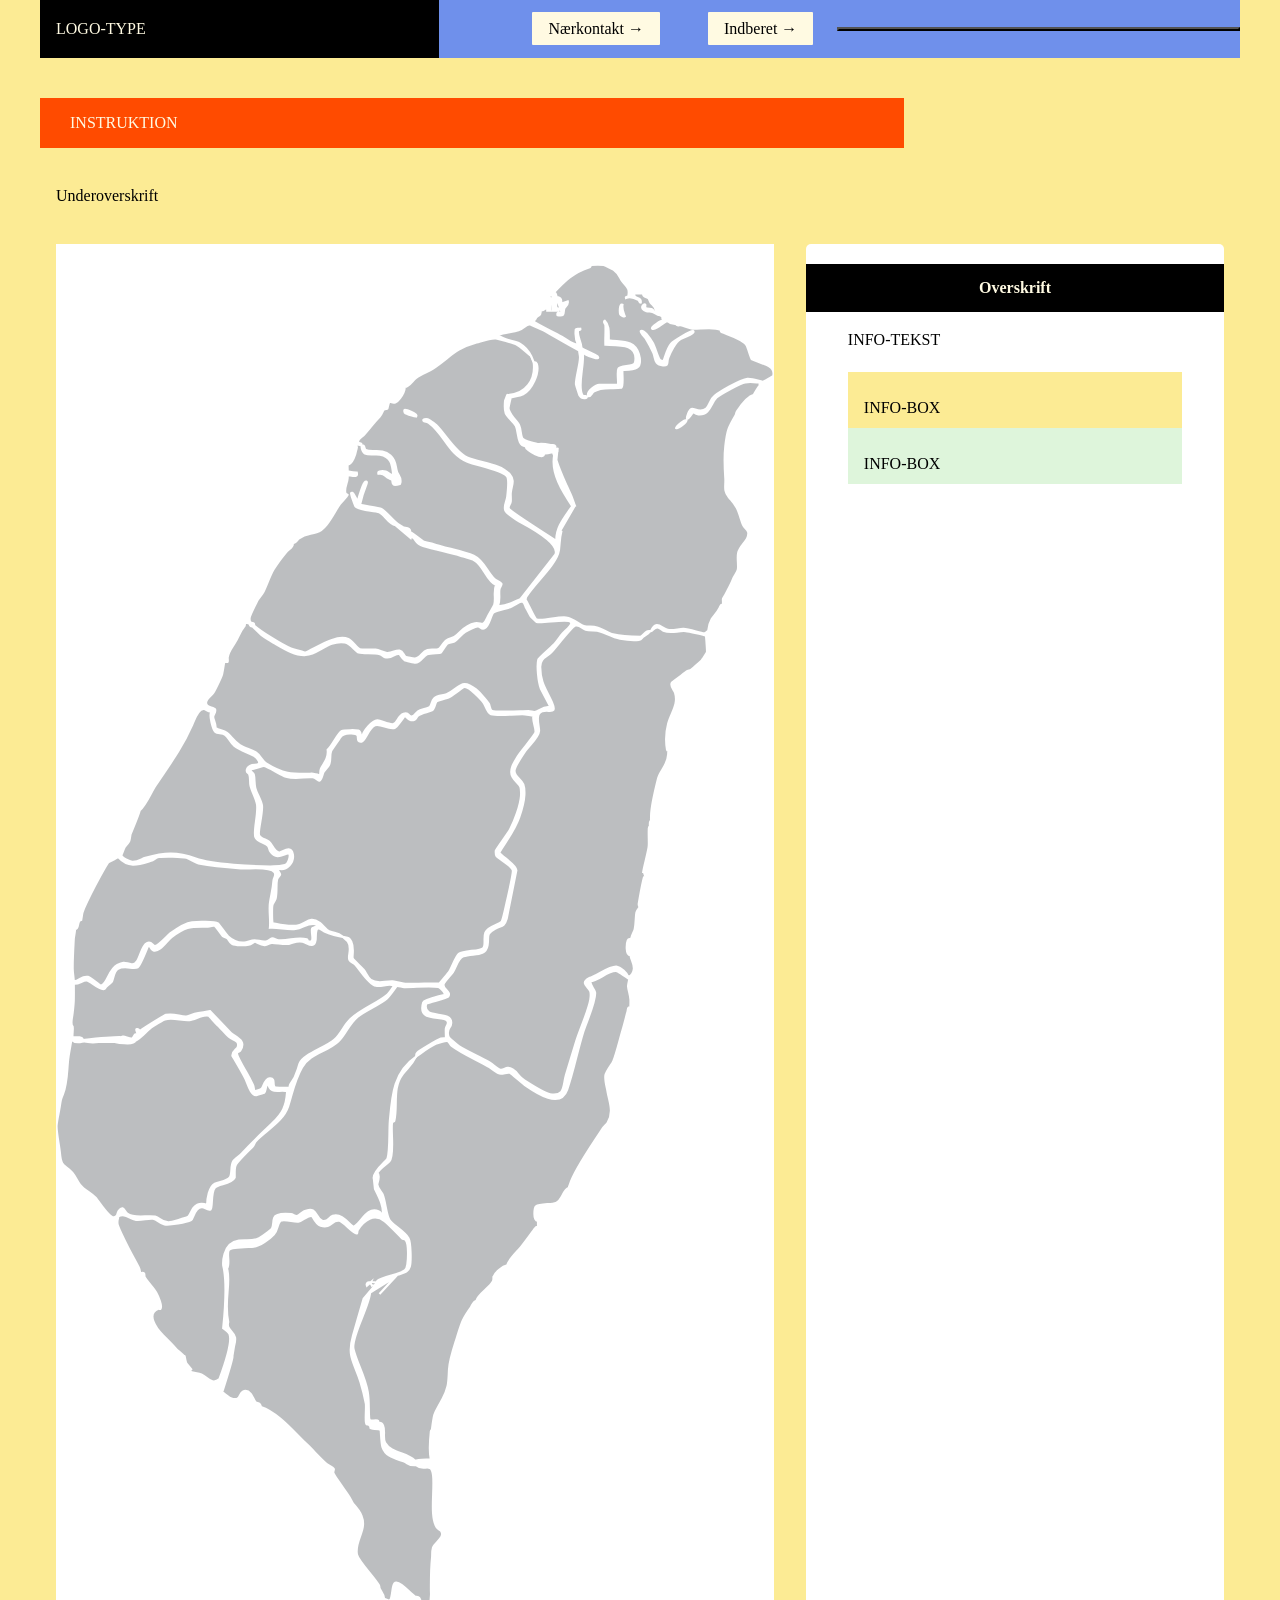
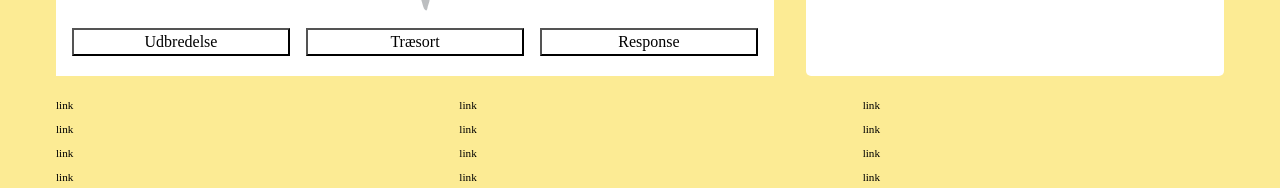
==== commit 89cf31c9: "continues working on svg and infographic" ====
--- a/instruction.html
+++ b/instruction.html
@@ -41,100 +41,48 @@
     <section class="info-graphic">
 
       <?xml version="1.0" encoding="UTF-8"?>
-      <svg id="Layer_2" data-name="Layer 2" xmlns="http://www.w3.org/2000/svg" viewBox="0 0 150.79 282.33">
+      <svg id="Layer_2" data-name="Layer 2" xmlns="http://www.w3.org/2000/svg" viewBox="0 0 151.04 283.58">
         <defs>
           <style>
             .cls-1 {
-              fill: #c1e2f4;
-            }
-
-            .cls-2 {
-              fill: #bba2c8;
-            }
-
-            .cls-3 {
-              fill: #f7cbaa;
-            }
-
-            .cls-4 {
-              fill: #c8de90;
+              fill: #bcbec0;
+              stroke: #fff;
+              stroke-miterlimit: 10;
+              stroke-width: 0.45px;
             }
           </style>
         </defs>
-        <path class="cls-4" d="M62.41,38.46l-.24,1.44h-.24s0-1.2,0-1.2c.06,0,.38-.17.48-.24Z" />
-        <path class="cls-4"
-          d="M88.33,16.38c1.13-.31,3.01-1.01,4.08-.86.36.05,3.84,1.03,4.14,1.16.93.41,2.43,1.93,3.3,2.58.15.3.41,1.11.48,1.2.52,3.74-1.65,6.81-5.52,6.96.03-.16-.48,1.2-.48,1.2-.07.71-.09,1.97.13,2.63.27.79,1.72,1.81,2.13,2.67.68,1.44.19,4.07,2.06,4.3-.09.79,4.2,3.14,3.84,1.44.47.26,1.84-.3,1.91-.24.03.02.12.51.25.72-.7,3.74,1.79,7.65,3.8,10.64-1.49,2.23-3.52,4.49-3.32,7.36-1.3-.91-9.88-6.23-10.05-6.89-.12-.48.38-.91.44-1.4.07-.63-.05-1.27.01-1.9.16-1.5.93-2.52-.23-3.86-1.97-2.28-6.26-2.38-8.94-3.54-2.45-1.06-4.58-4.92-6.57-6.87-.13-.13-1.55-1.13-1.71-1.16-.29-.06-1.34-.07-.8.42.04.04.63.06,1,.32,3.29,2.35,4.05,6.5,8.13,8.19,1.94.81,7.19,1.65,8.32,3.07.45.56.15,3.47.05,4.35-.1.95-.76,1.67-.41,2.85.2.67,2.16,1.73,2.74,2.19.32.25,8.86,4.34,7.82,7.04l-7.33,9.35c-1.41.65-2.73,1.43-4.37,1.52-.16,0-.39.07-.36-.13.46-1.07.13-2.23.26-3.34.05-.43.51-.93.45-1.19s-1.18-.73-1.55-1.09c-1.48-1.41-2.19-3.84-4.3-4.82s-5.99-1.62-8.54-2.5c-.51-.17-2.01-.31-2.16-.6,0,0-2.45-1.85-2.64-1.92-.02-1.16-1.08-.78-1.44-.96-.19-.09-.99-.58-1.2-.72-.88-.59-2.78-2.91-3.42-3.18s-4.31-.73-4.5-.9c.31-1.48.78-2.89,1.34-4.3.13-.34.16-.7-.25-.5-.48.23-1.39,3.35-1.57,4.08-.27.04-.89-2.23-1.44-1.68-.1.1.85,2.66.94,2.78.69.87,3.96.82,5,1.24,1.13.46,1.92,2.52,3.42,2.7-.07.29.16,1.16-.14,1.2-2.16.33-.99-.9-1.3-1.21h-.72v3.36c1.39.1.74-.75.72-1.68.34.04.75-.07,1.06-.02.38.06-.05,2.22,1.1,1.7-.05-.86.08-1.79,0-2.64.1.05.21.13.24.24.56,2.14.9.94,1.44,1.44.81.75-1.34.16-1.44.24.03,1.02,2.07,1.15,2.16,0,.08.05.48-.12.66.05.58.54.57,1.27,2.02,1.71,2.59.78,5.33,1.32,7.98,2.1.77.23,2.26.62,2.87.97,1.9,1.09,2.48,4.25,4.49,5.16-.56,1.29.03,2.95-.36,4.18-.1.32-1.16,1.98-1.52,2.8-.89,1.99-1.11.8-2.55,1.04-2.27.37-2.96,1.98-4.32,2.89-.48.32-1.06.28-1.69.71-.6.4-1.23,1.64-1.56,1.8-.62.3-1.61,0-2.41.23-1.22.36-1.5,1.8-2.72,1.79-.27,0-1.63-.24-1.83-.34-.5-.25-.5-1.19-1.33-1.33s-1.49.58-2.64.51c-.86-.06-1.5-.6-2.42-.71-.99-.12-2.45.17-3.28-.08-.6-.18-1.57-1.76-2.43-2.13-2.55-1.11-6.78,1.89-9.14,2.89-.92-.49-2.02-.52-2.93-.9-1.82-.77-6.29-3.54-7.75-4.85-.03-.02.07-.29-.07-.42-.23-.22-.95.15-.88-1.12.04-.64,1.29-2.98,1.67-3.74.22-.43.95-1.19,1.2-1.68.67-1.31,1.41-3.53,2.16-4.8.66-1.13,1.8-2.63,2.64-3.65.55-.67,1.51-.96,1.44-1.87.63-.06.9-.74,1.2-.96,1.57-1.17,2.2-.89,3.8-1.36,2.13-.63,3.58-4.11,4.88-5.93.27-.38,1.59-1.66,1.64-1.95.03-.15-.43.02-.5-.46-.19-1.3.43-1.91.5-3.02.01-.24,0-.48,0-.72.9.13,2.26.68,1.92-.48-.65.02-1.29-.12-1.92-.24.03-.47-.05-.97,0-1.44,1.07-.19,1.65-2.19,1.82-3.11.09-.46.37-.84-.38-.73.07-.04.07-.35.34-.39.06,0,1.06.11,1.1.15.08.06-.04,1.35.77,1.75s2.16.07,3.13.23c2.42.39,2.58,2.15,2.82,4.26-.74.18-.93-.59-1.56-.71-.38-.08-1.83-.25-1.56.48,1.12-.25,1.27.35,1.93.83.26.19.85.31.91.41.35.55-.38,1.51,1.69.89.51-1.25-.44-1.91-.63-2.56-.4-1.37-.13-2.28-1.38-3.42-1.85-1.67-3.93-.44-5.23-1.19-.25-.15-.16-.58-.41-.83-.14-.14-.43-.09-.48-.14-.18-.17.44-.35-.72-.48-.14-1,.82-1.17,1.29-1.71,1.19-1.34,2.04-2.56,3.27-3.81.51-.52.61-1.18.85-1.44s.7-.18.79-.28c.06-.07.14-.97.52-1.64,1.54,1.67,3.16-2.12,3.12-2.88,1-.04,1.61-1.31,2.4-1.92,1.12-.87,2.54-1.29,3.49-1.91,3.81-2.52,4.51-4.21,9.23-5.53ZM84.25,25.74c-.05-.91-.28-.99-1.32-.98-2.64.02-2.17,3.31-.24,3.41.76.04,1.03-.47,1.45-.51.59-.06,2.32,1.48,2.52-.59.15-1.52-.19-2.14-1.77-1.8-.19.04-.14.48-.65.47.01.27.08.69-.05.9-.04.07-1.2,1-1.28,1.02-.58.12-2.03-2.03-.17-2.36.5-.09.78.43,1.5.44ZM79.41,25.3c-.87-.42-1.77.3-2.28.37s-1.31-.39-2,.08l1.44.36c.1.67-1.24.42-1.41.62-.11.14-.05,1,.08,1.19.2.29,2.66.2,2.78.13.54-.37-.16-2.43.95-2.3v2.4s.72,0,.72,0c-.02-.95.15-1.96-.27-2.85ZM89.29,25.26h-.72c.5,1.02-.63,3.63-.96,1.8-.08-.43.25-1.44-.24-1.56-.01,1.9-.5,2.99,1.92,2.64v-2.88ZM91.41,25.3c-.3-.19-1.43.06-1.89-.03v2.64s.72,0,.72,0c.04-.45-.19-2.04.36-2.16,1.13-.24.04,2.42,1.08,2.16,0-.49.08-2.38-.27-2.61ZM75.61,31.98c.61-.58-2.31-1.56-2.4-1.44-.07.09-.11.58.17.71.21.1,2.14.81,2.22.73ZM89.25,54.82c-.22-.13-1.4-.08-1.71.01-1.6.46-1.28,4.12,1.58,3.31.24-.07,1.24-1.55.05-1.21-.08.02-.13.54-.58.62-.27.05-1.17-.05-1.24-.29-.55-1.98.58-2.37,2.17-1.53.09-.09-.19-.87-.28-.92ZM83.77,57.42c.51-2.15-1.21-3.21-.97-.6.16,1.65,1.04,1.34,2.41,1.32v-2.88c-.34,0-.62-.09-.85.23-.41.6.38,2.1-.59,1.92ZM93.37,57.66c-.05-.48.21-2.3-.37-2.4-.3-.05-.54.4-.76.44-.37.07-2.09-1.51-2.25.88-.19,2.9,1.88,1.02,2.49,1.12.5.08,1.4.81,2.33.44-.13-.91.35-2.15-.36-2.88l-.53,1.88-.55.52ZM52.81,72.78c1.11.23.78-3.1.6-3.36-.88-1.28-1.31,1.48-1.8,1.69.22-.71-.78-2.32-1.44-1.68-.11.11.08,2.64,0,3.12h.72s.24-1.2.24-1.2c-.03.39.29,1.57.84,1.44s.34-1.55.84-1.68v1.68ZM61.45,69.18c-2.21-.16-1.36.84-1.68,1.2-.4.46-.49-.45-.63-.48-1.52-.34-1.56.49-1.65.5-.61.02-2.28-1.39-2.76.11,1.18.23-.55,1.12.11,2.05.39.55,2.6.4,2.42-.74.76,1.75,1.42.64,2.21.53.16-.02,1.47.65,2,.34.38-.96.68-2.77-.73-2.9l.72-.6ZM66.01,70.38c.9-.95-2.29-1.92-2.84-.32-.91,2.67,2.79,4.04,2.84,1.28-.66-.09-.79.87-1.51.69-.96-.24-1.01-2.26.43-2.38.07,0,.61,1.23,1.09.73ZM74.97,69.82c-.23-.16-.23-.74-.68-.64-1.19,1.11-.16,1.19-.12,1.36.13.54-.14,1.28.04,1.84.13.41.78.54.92.4.18-.17-.7-1.95,0-2.16.36,1.11.71,1.96.24,3.12,1.27.56,2.09-3.68,1.92-3.84-.07-.07-.58-.09-.72.16-.21.35,0,1.4-.47,1.52.13-1.42-.41-1.25-1.12-1.76ZM54.49,69.9h-.72c.12.91-.35,2.16.36,2.88.58.11.34-.47.36-.84.03-.68-.02-1.37,0-2.04ZM66.9,69.95c-1.28.38-.75,3.34,1.1,2.79.93-.28,1.43-3.55-1.1-2.79ZM69.61,69.9h-.72c.07.89-.41,2.74.85,2.89.23.03,1.46-.2,1.52-.27.11-.13.3-2.95-.69-2.61.03.87.21,2.09-.96,2.16v-2.16ZM73.45,69.9h-1.92s0,2.64,0,2.64h.72c.14-.14-.29-1.83.36-2.16l.12,2.16c1.2-.04.59-1.78.72-2.64ZM68.1,65.68c2.16.18,4.38.53,6.21,1.7.86.55,1.62,1.28,2.56,1.67.69.28,1.49.41,1.96.98.41.5.44,1.24.23,1.86s-.63,1.14-1.04,1.64c-.51.61-1.05,1.23-1.76,1.6-1.1.57-2.41.45-3.64.34-7.59-.72-15.25-.78-22.85-.2-.66.05-1.41.07-1.87-.4-.39-.4-.43-1.01-.45-1.57-.04-1.21-.06-2.49.57-3.52.61-1,1.69-2.43,2.81-2.81,1.78-.6,3.88-.76,5.74-.99,3.82-.48,7.69-.61,11.53-.3ZM71.08,54.6c.23,0,.48.01.69.12.25.12.42.36.61.57.52.59,1.24.96,1.82,1.49s1.05,1.32.84,2.07c-.24.84-1.2,1.25-2.06,1.42-1.61.32-3.26.26-4.9.19-.31-.01-.67-.05-.86-.3-.14-.18-.15-.43-.15-.66-.01-1.04-.02-2.09-.04-3.13-.03-2.6,2.19-1.82,4.07-1.77ZM83.22,54.37c2.18.1,4.31-1.06,6.48-.78,1.47.19,2.82,1.02,4.3,1.03.36,0,.74-.04,1.06.12.25.13.42.37.56.62.76,1.36.72,3.13-.11,4.44-.13.21-.29.42-.52.52-.42.2-.92-.01-1.35-.19-2.07-.85-4.46-.9-6.56-.14-.1.04-.22.12-.18.22-1.47-.56-2.99-.98-4.53-1.26-.19-.03-.4-.08-.53-.22-.09-.1-.12-.24-.15-.37-.19-.84-.33-1.68-.41-2.54-.03-.3-.05-.61.04-.89s.34-.54.64-.55c.18,0,.36.07.54.09.3.02.59-.14.89-.19s.69.08.72.38M74.72,25.88c.03-.13.05-.28.13-.39.11-.17.32-.24.51-.3.84-.28,1.67-.6,2.49-.96.17-.07.33-.15.51-.19.17-.03.35-.03.52-.03,3.34-.02,6.49-1.56,9.81-1.96.13-.02.26-.03.38.01.18.06.3.21.43.34.51.5,1.22.72,1.89.99s1.35.64,1.64,1.3c.29.66.09,1.42-.15,2.09-.27.75-.59,1.48-.97,2.18-.42.79-.95,1.58-1.76,1.98-1.07.53-2.34.25-3.5-.04-1.83-.46-3.72-.9-5.59-.67-.31.04-.63.1-.94.05-.24-.04-.46-.13-.68-.22-1.58-.65-3.27-1.03-4.97-1.13.14-.3-.06-.65-.23-.93-.52-.85.29-1.29.48-2.11Z" />
-        <path class="cls-4"
-          d="M35.05,223.74s1.17.86,1.31,1.2c.76,1.78-1.38,7.58-2.1,9.53-1.68,1.31-2.38-.42-3.79-1.01-.61-.25-1.8-.36-2.5-.62l.36-.48c.48.03.96-.02,1.44,0-.04-.89.27-3.14-.84-3.36-.6-.12-1.99-.02-2.04.72-.47-.64-1.34-1.2-1.84-1.76-1.03-1.13-1.68-1.77-2.72-2.8-1.31-1.29-3.61-4.48-.96-5.52.11-.04.42.07.47,0,.45-.6-.48-2.68-.85-3.34-.59-1.06-1.94-2.34-2.5-3.38-.12-.22.31-1.17-.96-.72.06-.49-.05-.85-.27-1.29-.72-1.44-1.68-3.05-2.37-4.47-.42-.88-1.92-3.84-2.06-4.55-.17-.87.13-1.1.14-1.69,1.54-.76,2.26.56,3.72.72,1.26.14,2.57-.38,3.58-.23.91.13,1.41,1.06,2.41,1.2,1.12.16,4.61-.36,5.6-.9.57-.31.69-2.86,2.34-2.74.64.05,1.07.7,1.78.48.44-.3,0-3.53.86-4.54.71-.83,3.54-.74,4.2-2.16.01.64-.22,3.3.83,1.9.22-.3-.11-.79.49-.71.67.09.49.83,1.2.97,1.01.19,2.16-.15,3.12-.2,1.06-.05,2.22.87,2.3-1.12.11-2.75-2.02-1.05-2.49-1.13-.45-.07-.69-.59-1.73-.46-.58.07-.9,1.01-.11,1.1l-1.19.84c-.96-1.44.12-1.17.47-2.4-.41-.03-.75-.04-1.1.22-.27.2-.66,1.7-.81.15-.07-.7-.5-.28-.96-.37.05-.61-.06-.91.27-1.53.41-.78,2.8-3.04,3.57-3.87.28-.31.32-.77.55-1.01,2.16-2.3,5.84-4.19,6.87-7.41.94-2.95,1.27-5.28,2.89-8.15,1.72-3.06,5.31-3.21,7.69-5.51,1.45-1.4,2.2-3.63,3.92-5.08,1.77-1.5,4.54-2.45,6.27-3.93.61-.52,1.94-2.52,2.09-2.6.22-.13,1.07.21,1.51.22,2.02.05,5.44-.34,7.22-.02.28.05,1.79,1.38,1.16,1.68-.89.31-4.14.89-4.36,1.61-1.32,4.36,4.38,2.51,5.13,3.91.3.57-.29,1-.36,1.57-.06.42.06,1.96-.01,2.03-.05.04-.73-.03-1.02.06-.61.18-4.58,2.53-4.99,2.95-.35.35-.16.68-.24.84-4.8,3.31-5.05,8.17-5.52,13.56-.18,2.12.05,6.09-.49,7.86-.13.42-3.3,2.84-2.88,4.26-.09-.15-1.47-1.63-1.58-1.65-.51-.12-1.01.43-.82.93l-.24-.72h-.72v3.36c1.32.33.21-.86,1.08-.96.24.84.35,1.09,1.32.96l-.12-1.44c.82.89.56,1.46.12,2.4.98.13.85-.02,1.2-.72.86,1.74,1.84,3.49,1.68,5.52-.46-.14-.29-.63-.94-.85-2.59-.89-3.41,2.19-5.17,3.27-.77,0-2.28-3-4.45-2.31-.85.27-1,1.42-2.22,1.06-1.47-.44-.96-3.27-3.78-2-.54.24-1.15.99-1.6,1.03-.37.03-.75-.38-1.18-.42-.9-.08-3.14-.22-3.55.77-.26.63-.1,1.74-.47,2.27-.26.36-2.38,1.88-2.83,2.09-1.32.62-2.74.24-4.12.44-3.65.52-3.3,5.22-3.3,5.22.68,2.67.61,7.26,0,13.2ZM32.88,227.71,45.61,190.86v3.36h.72c.09-.66-.3-2.07.39-2.36.22-.09.7.63.58-.28-1.57.35-.41-.97-1.68-.72ZM50.88,190.86c-.56-.59-.44.69-.48.72-.12.11-1.74-.44-2.16-.24-.39,1.79.54,1.16,1.2,2.28l-1.44-.12c.21,1.29,1.97.56,3.01.49.24-.38.08-2.91-.13-3.14ZM63.13,191.82c.93-.94-3.01-1.98-3.14.6-.12,2.22,3.51,2.78,3.14.36-.91-.12-.69,1.24-1.52.93-.95-.36-.85-2.14,0-2.34.47-.11,1.23.74,1.51.46ZM52.33,193.74c-.23-.28.14-2.52-.96-2.4-.37,3.45.38,2.93,3.36,2.88.09-.09-.25-3.35.48-2.4.08.56-.22,1.96.23,2.29.92.68.69-.69.85-.61.69.33-.19,1.22.35,1.57.25.16,1.22.19,1.52.11.63-.17,1.76-4.7-1.1-3.8-.59.19-.52.78-.65.91-.21.23-.35-.75-.88-.92-.13-.04-2.22-.03-2.33,0-.95.28.25,2.47-.87,2.35ZM34.75,229.32c-.47-.54-3.85-.08-4.74-.3-.17.17-.1,4.64.85,3.13.41-.65-.39-2.71,1.07-2.41-.69,2.5,2.12,3.92,3.12,1.44-.35-.31-1.9.73-2.16-.24h2.16c.09-.09-.15-1.45-.3-1.62Z" />
-        <path class="cls-4"
-          d="M39.96,233.95c-1.16.07-2.33-.52-2.95-1.5s-.66-2.3-.1-3.31c.42-.76,1.12-1.32,1.8-1.85,1.24-.98,2.51-1.97,4.01-2.45,1.31-.42,2.72-.41,4.09-.4,1.31,0,2.64.02,3.9.39s2.45,1.17,3,2.36c.49,1.06.41,2.29.32,3.46-.09,1.14-.21,2.37-.98,3.21-.81.88-2.1,1.09-3.3,1.19-2.51.21-5.05.17-7.56-.12-1.61-.19-3.36-.56-4.36-1.84-.92-1.17-.92-2.72-.78-4.13.06-.64.04-1.26.18-1.87s.31-1.11.2-1.77c-.21-1.31-1.9-1.61-1.43-3.25-.94-4.33.52-7.9-.17-10.88-.03-.12-.05-.38-.07-.4.66-.82-.12-3.19.35-3.85.52-.75,4.34-.62,5.27-.73,1.16-.13,3.4-1.63,4.19-2.53.96-1.1.59-1.95,1.39-2.93,1.17-.36,2.76.33,3.79.21.89-.11,1.88-1.43,2.87-1.22.14.03.75,1.74,1.82,2.07,2.29.71,2.29-1.36,3.92-1.06.9.17,3.25,3.07,3.77,2.6.03-.02-.01-.46.14-.69,1.3-1.99,3.42-3.58,5.61-1.81,1.15.93,2.6,2.53,3.71,3.61.15.14.55.11.74.33.68.8.51,4.08.35,5.14-.04.29-.34,1.09-.54,1.26-.87.78-4.57,1.38-5.77,2.22-.23.08-.13.47-.15.5-.17.14-.45.46-.48.48-.08.05-.34-.03-.48,0,0-.04-.39-.38-.24-.72l-.84.72c-.52-1.42-1.54-.39-2.37-.47-.09,0-.22-.73-1.47-.75-2.74-.04-2.34,4.04.67,3.37.14-.03.41-.8.99-.73.09.01.58,1.21,1.58.74-.75,2.53-1.5,5.18-2.23,7.73-1.32,4.6.34,5.67,1.58,9.84.43,1.42.85,3.06,1.13,4.51.09,1.24-.12,2.62,0,3.84.08.82.34.36.48.48.1.09.39.38.48.48.13.15-.35.37.48.48.35.05,1.47,0,1.65.27.1.15.1,2.69.4,3.57.71,2.08,2.69,2.36,4.43,3,1.01.37.89.87,2.4.84.08,0,.16,0,.24,0,1.61,1.44,3.2-.92,3.57,2.07s-.73,8.78.78,10.98c.3.44.79.55.94.8.86,1.36-1.41,2.37-1.74,3.49-.25.86-.11,1.34-.19,2.1-.25,2.35-.23,4.12-.24,6.48,0,1.57.2,2.37-.39,3.68-.14.32-.1,1.01-.45,1.12-1.14.34-1.17-2.35-1.61-2.83-.22-.24-.77-.19-.9-.29-.81-.61-1.84-1.66-2.77-2.39-2.57-2.03-1.56,1.91-2.52,3.35l-1.2-.48c-.13-1.2-.6-1.39-.96-2.16-.06-.13,0-.43-.14-.69-.92-1.65-4.3-5.05-4.61-6.44-.65-2.86,2.21-5.1.95-8.16-.44-1.06-1.09-1.8-1.72-2.48-.07-.07-.72-1.3-.96-1.68-.57-.88-3.06-4.26-3.24-4.81-.12-.39.18-.73.09-.9-.17-.32-1.36-.88-1.57-1.08-1.43-1.32-2.77-2.81-4.15-4.13-2.83-2.71-6.05-6.63-9.6-7.8-.18-1.09-.78-.69-1.13-1.03-.22-.21-.8-1.44-1.02-1.72-.45-.56-.97-.84-1.69-.49-.88.44-.3,2.25-2.64,1.32-.27-.11-1.32-.97-1.68-1.2,0,0,2.16-6.72,2.16-7.44s.06,2.41,0,3.6h.72c-.25-3.3,1.62-3.67,1.2,0,1.24.42.85-1.44,1.08-1.44.32,1.59,2.85,2.39,2.76.24-.15-.17-1.85,1.32-1.92-.24,1.29-.06,2.88.55,1.98-1.38-.35-.76-1.49-.67-2.17-.38-.43.18-.6,1.57-1.01,1.04-.29-.37.37-1.94-1.92-.96l-.72-1.2c.01-.11.03-.21.05-.31M44.17,213.18h-3.6c-.25,1.53.23,5.46,1.1,1.91.34.07,1.7-.08,1.79,0,.33.34-.75,1.67.84,1.44.35-.05.02-2.89-.12-3.36ZM50.12,213.23c-.2-.12-.46-.03-.68-.05v.72c-.51-.23-1.24-.4-1.77-.21-.38.13-.35.65-.39.68-.15.1-1.81-1.24-2.63-.72v2.88s.72,0,.72,0c.18-.17-.4-2.19.48-2.4.09.56-.18,1.75.11,2.17.18.26,1,.31,1.09.22.12-.12-.23-.8.24-.72-.07.58-.29,1.11.03,1.65,2.61.64,1.76-1.53,1.89-3.33h.72c.17.84-.55,2.49.72,2.16.1-.07-1.21-2.07,0-2.27-.27-.11-.43-.74-.52-.79ZM57.99,216.93c.29-.6.65-2.8.11-3.17-1.13-.78-2.17.61-2.3.61-.08,0-.44-.63-.97-.72-.16-.03-2.19.03-2.28.1-.55.42.13,1.8-.6,2.3-.69-.47.12-2.32-.84-2.16v2.64c.67-.12,2.43.22,2.89-.11.57-.4-.22-1.99.7-2.29l.24,2.4.72-.72c.82.27.13,1.07.24,1.68.72.02,1.69.2,2.06-.57ZM49.69,228.06s-.92-.03-.96,0c-.23.22.3,3.6,0,4.32h.96c-.3-.72.23-4.1,0-4.32ZM45.32,229.09c-.35-.24-1.38.02-1.87-.07v3.12s.72,0,.72,0c.06-1.07-.26-2.79,1.2-2.4-.77,2.36,1.79,4.02,2.88,1.44-.29-.26-1.89.77-2.16-.24h2.16c0-1.41-.26-2.08-1.81-1.95-.5.04-1.02.54-1.07.5-.03-.02.04-.34-.06-.41Z" />
-        <path class="cls-4" d="M76.33,57.9c.27-.38.14-1.85.36-1.92.64-.19.31,1.57.36,1.92-.24-.01-.48.02-.72,0Z" />
-        <path class="cls-4" d="M75.13,56.7c.46-.08.56.02.48.48-.15-.17-.33.43-.48-.48Z" />
-        <path class="cls-4" d="M44.4,191.82c.26.24.49,2.09-.35,1.92-.73-.15-.24-2.47.35-1.92Z" />
-        <path class="cls-4" d="M41.77,191.82c.26.26-.22.74-.48.48s.22-.74.48-.48Z" />
-        <path class="cls-4" d="M58.09,70.39c.41-.04.79-.04.92.39.56,1.77-1.93,1.79-.92-.39Z" />
-        <path class="cls-4" d="M56.17,70.63c.16.08-.14.41-.48.24-.16-.08.14-.41.48-.24Z" />
-        <path class="cls-4" d="M80.13,56.25c.58.69-.33,1.54-1.17,1.41v-1.68s1.13.22,1.17.27Z" />
-        <path class="cls-4" d="M71.17,44.46c.16.08.16.16,0,.24v-.24Z" />
-        <path class="cls-4" d="M91.09,55.75c.28.25.54.45.6.85.32,2.04-2.19.54-.6-.85Z" />
-        <path class="cls-4" d="M85.58,25.75c.8-.18,1.02,1.73.23,1.92s-1.19-1.7-.23-1.92Z" />
-        <path class="cls-4" d="M67.92,72.06c-.76.51-1.46-1.13-.59-1.68.77-.06.92,1.46.59,1.68Z" />
-        <path class="cls-4" d="M34.27,214.2c1.2,1.2-.61,3.95-2.33,2.45s1-3.79,2.33-2.45Z" />
-        <path class="cls-4" d="M57.13,193.74c-.29-.34-.29-2.23.35-1.92.79.39.68,1.93-.35,1.92Z" />
-        <path class="cls-4" d="M57.85,194.23c-.08.35-.39.55-.72.48v-.48s.72,0,.72,0Z" />
-        <path class="cls-4" d="M64.32,192.54h-.24c-.12-1,.35-1,.24,0Z" />
-        <path class="cls-4" d="M50.17,192.3v.48c-.35.08-.5-.11-.72-.36l.72-.12Z" />
-        <path class="cls-4"
-          d="M62.89,214.14c.36.31-1.25,1.85-1.6,1.89-.52.07-1.16-1.05-.77-1.73.73-1.28,1.19.13,2.37-.16Z" />
-        <path class="cls-4" d="M63.98,214.15c.8-.18,1.02,1.73.23,1.92s-1.19-1.7-.23-1.92Z" />
-        <path class="cls-4" d="M57.35,214.16c.42.27.3,2.51-.68,1.89-.42-.27-.3-2.51.68-1.89Z" />
-        <path class="cls-4" d="M57.13,216.54c.26.26-.22.74-.48.48s.22-.74.48-.48Z" />
-        <path class="cls-4" d="M48.48,214.14c.24.37.31,1.88-.14,1.93-1.17.12-1.27-2.09.14-1.93Z" />
-        <path class="cls-4" d="M48.49,216.55c-.2.52-.4.57-.72.12l.72-.12Z" />
-        <path class="cls-4" d="M41.65,213.43c.84-.24,1.55,1.1.43,1.4-1,.27-1.02-1.24-.43-1.4Z" />
-        <path class="cls-4"
-          d="M60.72,190.54c1.43,0,2.93,0,4.22.63s2.31,2.06,1.98,3.45c-.3,1.26-1.6,2.06-2.88,2.23s-2.57-.18-3.82-.49c-7.5-1.82-15.32-2.29-22.98-1.4-.76.09-.05-3.93,1.17-4.35,1.92-.66,5.19-.03,7.24-.03l15.09-.04Z" />
-        <path class="cls-4"
-          d="M26.72,228.61c-.14,1.17.23,2.39.99,3.28s1.91,1.45,3.08,1.5c.94.04,1.86-.23,2.76-.5.7-.21,1.25-.84,1.57-1.49s.33-1.46,0-2.11c-.43-.86-1.34-1.36-2.23-1.71-1.73-.68-3.62-.97-5.47-.84-.46.03-.94.09-1.33.34s-.67.73-.55,1.18.84.65,1.18.34Z" />
-        <path class="cls-4"
-          d="M39.9,211.4c5.6-1.07,11.32-2.14,16.96-1.34,1.19.17,2.37.42,3.55.67,1.49.32,2.99.64,4.48.96.35.07.72.17.93.45.32.42.11,1.02-.11,1.5-.42.91-.84,1.82-1.26,2.74-.26.56-.54,1.15-1.05,1.49-.48.31-1.08.36-1.65.4-1.99.13-3.99.26-5.98.38-5.37.35-10.76.69-16.14.53-.43-.91-.87-1.83-1.09-2.81s-.2-2.05.26-2.95c.52-1.01,1.51-1.69,2.46-2.31" />
-        <path class="cls-2" d="M87.11,189.92c.64.4-.05,2.38-.7,1.9-.4-.3-.29-2.52.7-1.9Z" />
-        <path class="cls-2" d="M86.89,192.3c.26.26-.22.74-.48.48s.22-.74.48-.48Z" />
-        <path class="cls-2" d="M93.37,191.82c-.29-.2-.42-2.35.59-1.92.83.35.3,2.52-.59,1.92Z" />
-        <path class="cls-2" d="M77.05,189.9c.26.26-.22.74-.48.48s.22-.74.48-.48Z" />
-        <path class="cls-2"
-          d="M70.93,212.94c.97-.31,2.02-.48,2.98-.16,1.43.48,2.35,2.03,2.29,3.53s-.99,2.89-2.24,3.72-2.79,1.16-4.29,1.15c-1.06,0-2.19-.21-2.93-.96-1.01-1.02-1.43-3.37-.41-4.45,1.24-1.31,2.9-2.29,4.61-2.83Z" />
-        <path class="cls-2"
-          d="M123.37,78.3c.53-.35,1.18-.56,1.44-1.2.06-.03.17.03.24,0,.56-.24.65-.87,1.55-.73.46.07.65.53,1.04.67,1.77.64,3-.08,4.74.07.46.04,4.04.82,4.18.98.11.13.3,3.22.26,3.45-.02.14-1.09,1.72-1.2,1.81-.7.59-1.62,1.48-2.16,1.92-.08.07-.55.07-.8.27-.51.41-3.12,2.25-3.23,2.42-.44.76.5,1.56.67,2.11.78,2.47-.84,4.21-1.44,6.48-.52,1.98-.6,3.5-.24,5.52.02.11.13.21.24.24.03.2.01.5,0,.72-.11,2.35-1.71,3.42-2.1,4.98-.51,1.99-1.46,6.02-1.5,7.98,0,.31-.02.65,0,.96-.23.06-.23.28-.24.48-.01.22-.03.51,0,.72-.31.12-.23.46-.24.72-.05,1.11.05,2.25,0,3.36-.05,1.18-.41,2.37-.24,3.6-1.48.15-.86.93-.96,2.16-.71.93-.39-2.08-.48-2.16-.29-.28-1.22.01-1.08.72-.14-.78-1.43-.99-1.99-.67-.13.08-.98,2.17-1.88,2.33-1.11.2-1.45-2.5-.2-2.65.91-.11.53.82,1.31.74-.49-2.69-3.93-.67-2.63,1.73.88,1.64,2.8-.08,2.96-.04.37.09.54.94,1.67.71.18-.04.19-.38.34-.47,1.08-.65.64.23,1.18.44.31.12.72.01,1.04.03-.53,1.88-.8,3.8-1.14,5.72-.07.37.18.72.18.76-.01.06-.57.66-.67,1.13-.21,1.06-.09,2.32-.36,3.48-.16.7-.64,1.15-.66,1.86-.11.02-.19.22-.24.24-.17.07-.38-.14-.56.29-.23.54-.52,3.11.56,3.07.12.96.8,1.84.72,2.88-.05.68-.47,1.54-1.18,1.67-.24-.71-1.61-2-2.36-2.11-1.64-.25-4.22,2.06-5.88,2.41-2.01,1.08-.02,1.84.25,2.76.15.51.09,1.28,0,1.81-.46,2.5-2.18,6.16-2.98,8.78-.71,2.32-1.44,4.66-2.13,6.99s-.1,4.58-3.34,4.07c-1.13-.18-4.92-2.54-5.96-3.34-.89-.69-1.51-2.25-2.93-2.19-.61.03-1.06.55-1.57.41-.44-.12-1.84-1.34-2.43-1.67-1.95-1.12-4.46-2.13-6.29-3.31-.43-.28-2.11-1.7-2.22-2.09-.52-1.83.58-1.63.6-2.81.05-2.9-6.2-.42-5.27-4.04.66-.31,4.37-1.17,4.59-1.43.84-1.01-1.1-1.57-.95-2.6.07-.51,1.56-1.96,1.98-2.61.69-1.08,1.02-2.87,2.2-3.32,1.99-.76,4.64.25,5.1-2.34.34-1.91-.51-2.32,1.57-3.47,1.3-.72,1.89-.24,2.45-2.11l2.03-10.18c.05-1.19-3.62-3.19-3.56-3.82,1.49-2.41,3.24-4.64,4.17-7.36.37-1.07,1.03-3.59,1.08-4.68.04-.74.03-1.48-.23-2.19-.41-1.11-2.02-1.74-1.84-2.99.1-.73,1.8-3.38,2.31-4.13.74-1.08,2.8-2.82,2.85-4.16.04-1.03-.94-3.68.67-4.13,1.52-.43,3.21.83,2.03-1.9s-2.42-3.96-2.46-7.4c-.03-1.93,1.3-2.02,2.34-3.08.86-.89,4.34-5.45,5.06-5.64.9-.25,1.5.66,2.17.86.81.25,2.19.11,3,.36,1.29.39,2.6,1.25,4.21,1.55,1.08.2,2.95.35,3.98.24.59-.07.64-.5.87-.65ZM100.57,126.54c-.06-.07.15-1.96-.72-1.32-.4.29-.41,3.37.13,3.48.86.18.52-1.61.6-1.68.06-.06.82.05,1.06,0l.14,1.68c.56.18.9-.48,1.32-.49.15,0,.08.44.28.49.49.13,1.23-.08,1.76,0v-2.88s-.72,0-.72,0c-.1.09.23,2.14-.36,2.16s-.24-1.67-.39-1.88c-.09-.13-.57-.11-.76-.25-.24-.19-.34-.65-.53-.73-1.04-.46-.42,1.27-.6,1.44-.27-.04-1.14.07-1.2,0ZM108.01,128.7c1.11.09,1.1-3.69,0-3.6v3.6ZM107.49,125.86c-.27-.17-1.86-.15-2.12.33l1.68.48c-2.86.35-2.02,2.67.72,2.04-.01-.53.11-2.61-.28-2.85ZM109.69,125.82h-.72v2.88h.72s0-1.2,0-1.2c.48.07.14.79.71,1.08.72.37,1.93.11,1.92-.84-.26-.24-1.77.77-1.68-.48.2-.17,2.74.52,1.46-1.1-.4-.51-1.56-.49-1.96,0-.25.31-.04.89-.46.86v-1.2ZM114.46,125.85c-.19-.16-1.49.05-1.9-.03v2.88c1.32-.04.26-1.73,1.08-2.4.35.57-.18,1.89.36,2.28,1.03.76.76-2.47.46-2.74ZM122.13,130.08c-.76.47-1.67.64-2.55.8-6.05,1.1-12.11,2.2-18.16,3.3-1.18-1.99-2.36-3.99-3.54-5.98-.12-.2-.24-.4-.29-.63-.07-.35.03-.7.16-1.03.93-2.33,3.34-3.79,5.8-4.26s4.99-.1,7.47.26c2.81.42,5.63.83,8.44,1.25,1.41.21,3.79.58,4.34,2.16.5,1.42-.48,3.4-1.68,4.14Z" />
-        <path class="cls-2"
-          d="M75.61,166.62c1.23-.84,2.82-2.08,4.16-2.68.45-.2,2.04-.7,2.42-.63.42.08.56.77.88,1.01,2.19,1.68,5.54,3.08,7.98,4.5.79.47,1.55,1.38,2.45,1.41.63.02,1.23-.4,1.86-.22.21.06,2.72,2.29,3.32,2.7,2.32,1.6,7.31,4.95,8.74.86,1.31-3.74,2.18-8.3,3.4-12.2.59-1.89,2.78-6.67,2.46-8.31-.14-.73-1.1-1.4-.95-2.29,1.58-.05,4.07-2.56,5.58-2.12.15.04,2.47,1.55,2.56,1.67.05.07-.27,1.09-.24,1.53.05.8.43,1.6.5,2.76.03.56-.02,1.12,0,1.68-.62-.13-.49.31-.59.71-.35,1.38-.68,2.73-1.09,4.09-.57,1.93-1.22,4.73-1.92,6.48-.26.65-1.52,2.05-1.67,3.01s.29,2.44.47,3.47c.42,2.39,1.33,4.12,0,6.48-.17.3-.87.91-1.16,1.36-1.71,2.68-6.03,8.78-6.76,11.6-.05.2-.2.29-.24.72-1.29.47-1.34,2.61-2.7,3.18-.91.38-3.39.14-4.21.71-.31.22-.71,3.15.43,3.07-.02.4,0,.8,0,1.2-.55-.03-.62.36-.87.69-1.01,1.34-1.81,2.44-2.73,3.63-.73.95-2.7,2.71-2.88,3.84-1.04.2-2.53,1.47-2.88,2.4-.07.17.06.56-.12.95-.62,1.3-3.23,2.78-3.48,4.09-.76.26-.89,1.01-1.2,1.44-1.86,2.59-1.94,3.25-2.88,6.24-.67,2.14-1.55,4.54-1.68,6.72-.16,2.68-.02,3.7-1.35,6.21-1.78,3.37-1.72,2.37-2.25,6.51,0,.05-.2.19-.22.38-.21,1.96-.43,3.91-.02,5.86-1.15-.02-2.13.21-3.12.24-.08,0-.16,0-.24,0-1.76-1.7-4.97-1.47-6.25-3.71-.57-.99.08-2.51-.44-3.64-.38-.82-.79-.44-.99-.57-.02-.01.1-.41-.16-.48-.42-.11-1.05.07-1.52,0-.13-.13-.22-.29-.24-.48-.16-1.93.04-3.54-.31-5.57-.56-3.25-2.31-6.11-2.99-9.01-.58-2.45,2.86-8.56,3.06-11.58h2.16s0-2.4,0-2.4c.08,0,.17.02.24,0v2.4s.72,0,.72,0c.16-.4-.37-2.28.36-2.16,1.13.18.31,2.17.72,2.16,1.08,0,.34-2.4.72-2.4.48,1.12-.63,2.79,1.08,2.4-.07-.44-.23-.85-.25-1.31-.01-.26-.16-1.13.25-1.09-.05.97,1.27,1.94.73,2.71-.18.25-.6,0-.48.52.36,1.6,2.53-3.3,2.16-3.72-.48-.54-1.08,1.44-1.44,1.44-.03-.36-.03-1.02-.21-1.3-.28-.42-1.25.35-.99-.86.04-.02.16-.32.4-.43.96-.41,2.2-.38,2.61-1.72.3-.98.23-5.11-.27-5.99-.83-1.47-3.42-2.77-4.04-3.88-.67-1.18-.8-3.84-1.4-5.32-.25-.61-1.05-1.25-1.14-2.1.17-.55.59-2.13,0-2.4.62-1.07,2.01-1.83,2.57-2.47,1.09-1.24.29-6.17.53-7.99.06-.44.44-.31.49-.51.78-3.29-.49-6.93,1.82-9.9,1.06-1.35,1.87-1.82,2.74-3.62Z" />
-        <path class="cls-1" d="M79.21,125.58c-.03.51.08.7-.48.96-.03,0-.18.24-.37.24-.94,0-.53-1.38-.35-1.92l1.2.72Z" />
-        <path class="cls-1"
-          d="M41.29,76.14c1.9,1.92,1.9,2,4.26,3.35,2.03,1.16,4.45,2.79,6.87,2.64,2.79-.18,4.57-3.13,8.21-2.64,1.27.17,2.2,1.91,2.92,2.12,1.04.31,3.04-.02,4.45.35.46.12.73.51,1.07.61,1.51.42,2.09-.88,3.02-.68.17.04.6,1.07,1.14,1.32.2.09,2.04.55,2.23.54,1.18-.05,1.63-1.44,2.5-1.79.76-.31,2.57-.17,2.89-.35.17-.1,1.04-1.67,1.35-1.89.39-.28.97-.2,1.48-.44.66-.32,1.44-1.49,2.28-2.04.51-.33,2.2-1.19,2.73-1.1s.68.67,1.33.38c1.12-.51,1.27-2.93,1.93-3.36.49-.32,2.67-.77,3.48-1.08.55-.21,2.16-1.32,2.6-1.2.53.3.49.94.78,1.41.36.58.65,1.25.94,1.69.05.07,1.16,1.19,1.24,1.21,1.27.34,6.99-.91,7.27.12.18.66-1.36,1.75-1.8,2.27-.56.67-1.09,1.54-1.67,2.17s-3.34,2.96-3.43,3.29c-.39,1.34,0,4.75.5,6.12l2.09,4.03c-1.37-.58-2.56.9-3.47.93-.35,0-.77-.22-1.2-.22-1.48,0-6.69.3-7.66-.02-.53-.18-.44-1.07-.68-1.49-.4-.68-2.04-2.49-2.71-3.03-3.19-2.58-3.37-.16-6.19,1.01-.79.33-1.84.19-2.64.89-.52.46-.49,1.46-.9,1.8s-1.89.52-2.46.9c-.5.33-.84,1.38-1.6,1.04-.49-.22-.37-.85-1.46-.51-1.16.36-1.29,1.99-2.12,2.18s-2.52-.72-3.34-.8c-.99-.1-3.2,2.39-3.18,3.56-.53-.17-.17-1.16-.88-1.4-.43-.15-3.01-.11-3.44.09-.88.4-2.06,3.23-3,3.96.31,1.95-.94,2.84-1.44,4.08-.16.41-.09,1.15-.13,1.19-.13.14-1.4-.27-1.8-.26-4.12.07-5.86.17-9.57-2.17-.83-.52-1.22-1.67-2.08-2.24-.92-.6-2.39-.96-3.43-1.61-1.25-.79-1.81-1.89-2.72-2.56-.8-.59-1.65-.48-2.43-1.05.16-.78-.45-1.71-.48-2.27-.03-.49.62-.99.41-1.61-.23-.66-1.98-.16-1.91-1.45.05-.9,1.11-1.41,1.54-2.08s1.58-3.11,1.8-3.76c.14-.41.44-2.58.53-2.68s.56.05.66-.04c.13-.12-.01-.68.03-.94.24-1.46,1.07-2.19,1.73-3.43.61-1.15.93-2.11,1.79-3.14.2-.24-.16-.92.88-.63.2.05.23.42.42.58.16.14.43.11.47.15Z" />
-        <path class="cls-1"
-          d="M21.49,118.39,15.55,119.88c.16-.43,1.92-4.6,1.92-5.04,1.51-1.37,2.29-3.67,3.36-5.28,3.03-4.55,5.34-7.49,7.68-12.72.41-.92,1.2-3.5,2.5-3.37.42.04.95.69,1.58.49-.6.73.33,3.95.81,4.34.42.34,1.41.21,2.05.59s1.04,1.63,1.96,2.36c1.3,1.03,2.88,1.35,4.14,2.1.38.22,1.35,1.17,1,1.65-.37.51-1.84-.19-2.4.96-.49.99.23.83.39,1.28.3.81.08,1.63.26,2.38.28,1.21,1.21,2.84,1.37,3.91.3,1.99-.79,5.57-.36,6.84.36,1.06,2.1,1.27,2.65,1.91.28.33.28.83.51,1.17,1.43,2.19,3.4-.03,3.94.5.31.3-.04,2.11-.89,2.35-.28.08-2.02.3-2.36.3-3.95.04-13.01-.42-16.38-1.67-3.94-1.46-6.62-1.3-10.61-.14-.83.24-1.55.88-2.74.82-.43-.02-2.32-.76-2.3-1.42.14-.18.5-1.34.72-1.68.88-1.38.89-.35,1.2-2.64M21.37,116.22,59.12,97.25c-1.11.19-2.24.33-3.29.76M61.89,87.81" />
-        <g>
-          <path id="blaa" class="cls-1"
-            d="M60.25,141.42c-1.3-1.16-1.65-.64-2.94-1.21-.48-.21-1.46-1.41-1.92-1.73-2.05-1.46-2.68-.09-4.26.43-1.74.57-3.9,0-5.66-.35-.18-.25-.17-3.23-.09-3.72.1-.6.53-.89.69-1.47.35-1.34.05-2.87.31-4.01.11-.46.6-.81.64-1.05.05-.33-.63-.77-.44-1.28,1.87.59,3.44-1.26,3.12-2.99-.39-2.07-2.15-.42-2.78-.36-1.1.1-1.44-1.67-2.25-2.3-.58-.45-1.75-.62-2.06-1.32-.36-.79.84-4.73.59-6.34-.16-1.04-1.13-2.54-1.4-3.64-.23-.94-.11-2.1-.31-2.81-.12-.44-.78-.57-.67-1.12.62.09,2.45-.69,2.72-.68.86.04,3.54,1.9,4.71,2.25,2.21.65,3.89-.06,5.63.11.6.06,1.16.78,1.45.72.45-.1.59-1.38.84-1.81.32-.56.93-.99,1.15-1.49.43-.97.11-2.1.43-2.93.09-.22,1.58-2.31,1.93-2.87.66-1.05,3.45-1.02,3.66-.34.14.44-.19,1.44.84,1.23.8-.16,1.46-2.9,2.81-3.42,1.14-.44,2.84.96,4.14.55.45-.14,1.78-2.08,2.09-2.6.19-.14.83,1.28,1.99.92.48-.15.5-.69.82-.93.74-.55,2.32-.73,2.94-1.08s.66-1.68.96-1.92c.29-.22,2.12-.61,2.71-.89.67-.32,2.75-2.06,3.18-2.11.94-.1,3.5,2.57,4.06,3.38.47.69.69,2.1,1.51,2.33,1.46.42,5.32-.08,7.16.04.6.04,1.18.24,1.78.26-.34,1.06.64,2.75.4,3.59-.17.61-3.09,3.94-3.7,4.96-.77,1.26-1.93,2.94-1.1,4.38,1.01,1.76,1.96,1.02,1.77,3.98-.13,1.96-1.38,5.28-2.31,7.05-.42.8-2.96,4.2-2.99,4.46-.03.34-.03.79.14,1.09.34.57,3.24,1.96,3.44,3.06.07.37-1.03,5.53-1.22,6.36-.18.78-.85,4.02-1.13,4.39-.53.71-2.86.92-3.43,2.33-.4.99.1,2.57-.4,3.2-.65.82-4.11.48-5.19,1.29-.58.43-1.41,2.77-1.93,3.59-.21.32-2.02,2.57-2.18,2.62-2.37-.04-4.8.19-7.17.05-.92-.06-1.7-.43-2.62-.5-1.65-.11-3.2.74-4.61-.31-.75-.56-1.02-1.57-1.51-2.14-.42-.49-2.13-1.96-2.29-2.35-.19-.46.36-2.17-.3-3.52-.51-1.05-.86-.85-1.73-1.03ZM67.45,124.86c-.74-2.53-1.29-.09-1.55-.06-.22.03-1.28-.18-1.81-.18-.39,0-.68.24-.72.24-.54.01-2.09-.88-2.16.48.32.3,1.68-.77,1.44.24-.74-.09-1.53.21-1.46,1.08s1.55.61,2.18.6c.24,0,.48.01.72,0,.16,0,.32.01.48,0l.24-2.16c.84.18.32,2.01.48,2.16h.72s.12-2.4.12-2.4c.41,0-.49,2.61,1.08,2.4.27-.04.33.06.48-.24.88.39,1.92.54,2.28-.48-.03.86,2.48.9,2.52.58-.2-1.18.66-2.9-.96-2.5v2.16c-1.1,0-.64-1.41-.72-2.16l-.72.72c-.41.04-.2-.54-.63-.69-.65-.23-1.21.08-1.77.21-.08.02-.17-.02-.24,0ZM85.5,124.58c-.22-.15-.17-.92-.41-.92-.32,1.61-1.71.79-3,.96.21,1.18-.68,3.06.96,2.64v-1.92c1.69-.33-.62,2.06,1.44,1.92l.12-2.16.12,2.16h1.2c.23-.65-.43-.38-.48-.64-.08-.36-.06-1.17.12-1.52.28.47,1.02,1.62,1.05,2.09.04.64-.91.29-.69,1.03l1.18-.02c-.19-1.29,1.94-3.25.27-3.58-.14.17.34.84.24.95-.03.03-.69.27-.72.25-.04-.03-.1-.72-.36-.97-.34-.32-.83-.14-1.04-.28ZM60.97,127.26c.12-.12-.09-2.85,0-3.36-1.36-.21-.92.31-.96,1.44-.81-.32-.85-2.09-1.93-1.33-.4.27-.69,4.02.98,3.26.03-2.78.58-.34.96-.12.21.12.89.19.96.12ZM79.21,124.86c-.41-.02-1.38-.53-1.89-.21-.25.16-.22,1.34-.27,1.41-.02.03-.41-.27-.71-.13s-.59.79-.88.84c-.37.06-1.48-.83-1.29-1.5.02-.07,1.05-.83,1.12-.85.49-.1,1.27.95,1.52.68.73-.79-2.17-2.3-2.99-.23-.87,2.21,1.91,3.37,3.11,1.67.3,1,2.09,1.19,2.28,0,.22.01.56.1.72.24.04.03-.13.42.15.49.47.11,1.24-.09,1.77,0v-2.64s-.72,0-.72,0c-.07.52.25,1.94-.36,2.1-.12.03-.29-.18-.36-.17v-1.92c-.03-.05-1.07.25-1.2.24Z" />
-          <path class="cls-1"
-            d="M86.48,120.89c-8.5.2-17.01.4-25.51.6-6.42.15-6.45,10.15,0,10,8.5-.2,17.01-.4,25.51-.6,6.42-.15,6.45-10.15,0-10Z" />
-        </g>
-        <path class="cls-1"
-          d="M48.13,173.82c-1.6-.23-3.33.72-3.61-1.68-.58.38-.51,1.8-.83,2.05-.07.06-1.68.55-1.77.54-1.18-.1-1.74-2.6-2.23-3.52-.84-1.61-1.78-3.19-2.7-4.76-.16-.99.98-1.37,1.13-1.92.37-1.36-1.02-1.4-1.77-1.99-.78-.62-1.86-2.02-2.81-2.88-.32-.29-1.41-1.59-1.54-1.64-1.05-.36-2.93.82-4.04.93-1.54.16-3.55-.67-5.18-.14-.14.04-2.31,1.28-2.54,1.42-1.34.87-2.24,2.29-3.69,3.03-.38,1.12-4.32.24-4.32.24,0,0-2.36.03-2.75,0-.33-.04-1.84.27-2.84.01-.28-.07-.95-.16-1.3-.05-.72.22-1.67.1-2.23-.43-.22,1.49-.56,2.95-.72,4.56-.24,2.41-.16,4.61-1.07,6.98-.45,1.16-.39.59-.61,2.26-.17,1.33-.66,3.11-.72,4.33-.07,1.29.58,4.21.72,5.87.25,3.05,1.11,2.24,2.59,4,.68.81.99,1.72,1.6,2.49.92,1.16,2.29,1.76,3.26,2.74.8.81,2.81,4.24,3.91,4.16.25-.02.5-.22.63-.43.12-.18.11-.62.36-.95.99-1.27,1.19.11,1.8.59,1.49,1.15,4.17.3,5.87.62,1.03.19,1.24,1.25,2.88,1.19.47-.02,3.63-.89,3.97-1.09.41-.25.87-1.54,1.2-1.92.84-.95,1.62-1.13,2.88-.6.01-1.28.39-3.9,1.62-4.51.86-.43,2.65-.42,3.2-1.36.48-.82.09-2.58.69-3.39.26-.34,1.38-1.12,1.79-1.57,2.15-2.38,4.28-4.3,6.48-6.47,2.06-2.03,2.83-3.4,3.03-6.34.03-.5,0-.31-.36-.36Z" />
-        <g>
-          <path class="cls-3"
-            d="M6.6,149.83c.65.13,2.42,1.91,2.78,1.82,1.26-.31,1.53-3.34,3.37-4.32,1.68-.89,1.73-.31,3-.14,1.76.23,1.75-3.71,3.22-4.45.96-.49,1.15.46,1.61.58.69.19,2.61-2.09,3.31-2.62,1.09-.82,3.32-2.23,4.59-2.37,1.01-.11,4.74-.19,5.45.25.24.15,1.65,2.28,2.16,2.76,1.05.97,1.89,1.39,3.37,1.26.72-.06,1.4-.48,2.18-.47.8,0,1.47.4,2.38.25.61-.1,1.02-.67,1.41-.66.33,0,.8.37,1.26.41,2.12.2,3.86-.82,5.92-.2.21.06.18.41.34.45,1.49.43.51-1.77.78-2.72.08-.28,1.19-.13.97-.87-1.73-.59-2.81.77-4.44.96-1.81.21-3.6-.37-5.4-.24.17-1.62-.22-3.61,0-5.17.22-1.66.6-2.7.75-4.77.05-.66.65-1.1.25-1.71-.93-1.4-5.37-.71-7.1-.84-2.22-.16-6.56-.56-8.63-.97-.89-.18-2.02-1.03-2.81-1.27-.93-.27-4.81-.31-5.83-.15-.64.1-1.02.61-1.61.79-2.69.81-4.74,1.6-6.92-.8-.34.27-2.05,1.09-2.16,1.2-.13.14-1.48,2.52-1.68,2.88-.98,1.79-2.55,4.84-3.36,6.72-.21.5-.45,1.14-.48,1.68.07.02.12.06.18.09-.2.2-.41.39-.59.59-.33.37-.77,1.16-.94,1.94-.03,0-.05.02-.09.02.03.82-.21,1.43-.24,1.92-.12,2.16-.26,4.31-.24,6.48,0,.93.23,1.94.24,2.64,1.28-.11,1.6-1.23,2.99-.96Z" />
-          <path class="cls-3"
-            d="M70.45,151.5c-1.16-.16-2.18.39-3.31.18-1.5-.28-3.24-3.23-4.26-4.38-.34-.38-1.12-.65-1.33-1.09-.37-.81.71-2.44-.35-3.9-.07-.1-.78-.73-.97-.9-1.55-.31-3.37-.56-4.54-1.51-1.47-1.19-1.14,1.51-1.23,2.1-.34,2.12-1.82.56-2.76.39-1.44-.27-1.84.34-2.86.48-1.21.17-2.61-.26-3.63-.22-.46.02-.84.43-1.43.47-.91.05-1.84-.73-2.11-.69-.26.04-.75.51-1.3.62-.86.16-2.76.18-3.51-.21-.57-.3-.65-.86-.94-1.1-.28-.23-.74-.27-1.01-.55-.37-.36-1.57-2.17-1.71-2.19-.29-.04-.92.28-1.4.27-3.67-.02-4.61-.23-7.66,2.19-1.06.84-2.45,3.21-3.82,2.8-.69-.21-.4-1.11-1.13-.92-.36.81-1.59,4.09-2.16,4.44-.86.53-2.79-.5-4.16.34-.92.57-.93,2.01-1.25,2.65-.12.24-1.37,1.07-1.56,1.56-1.01.48-2.88-1.63-3.77-1.77-.7-.11-1.82.92-2.71.68.02,1.11.02,2.25,0,3.36-.04,2.09-.32,3.67-.48,5.76.06,0,.13-.02.21-.02-.08.19-.15.39-.15.64-.02,1.05.51,1.64,1.24,1.96.02.01.03.03.05.04.02,0,.03,0,.04,0,.59.23,1.3.3,1.98.27,1.15-.06,2.29-.16,3.43-.28.02.01.02.03.04.05,0-.02.01-.04.02-.05,1.79-.2,3.57-.46,5.34-.82.63-.13,1.29-.28,1.77-.71.09-.08.16-.17.23-.27,0,.05-.01.11-.04.17.42-.4,5.31-3.47,5.7-3.55.28-.06.54-.08.79-.09.02,0,.04.01.06.02.43.08.85.11,1.27.09.75.14,1.42.34,2.11.32.67-.02,1.23-.47,1.78-.58,1.05-.21,2.19-.35,3.25-.54l4.48,4.69c1.36.99,3.14,1.61,1.89,3.57-.18.28-.65.35-.7.55-.14.63,2.08,4.19,2.54,5.11.28.56.58,1.14.82,1.63.15.3.23,1.19.28,1.23.24.2,1.43-.36,1.58-.53.4-.46.63-2,1.65-2.1,1.31-.13.53,1.45,1.05,1.82.24.17,2.99.17,3.1.07.09-.08.04-.49.17-.65,1.4-1.79,1.29-2.32,1.94-4.31.64-1.96,5.58-3.43,7.39-5.09,1.35-1.24,1.94-2.97,3.35-4.32,2.24-2.14,5.63-3.3,7.79-5.17.23-.2,1.15-1.41,1.22-1.66.14-.45-.08-.32-.35-.36Z" />
-        </g>
-        <path class="cls-3"
-          d="M104.41,6.06c-.39.34.17,2.95,0,3.6h1.2c.23-.65-.43-.38-.48-.64-.05-.21-.17-1.51.24-1.52-.02.64,1.13,2.1.7,2.62-.11.14-.91-.29-.7.49,1.83.31,1.08-.58,1.46-1.49.11-.26.89-.7.7-1.38l-1.44.48c.36-1.54-.63-1.19-.92-1.5-.05-.05-.1-1.23-.77-.66,2.49-2.63,4.21-4.41,7.73-5.54.19-.06.18-.41.35-.45.41-.1,2.13-.09,2.61-.03.12.02,1.96.94,2.17,1.08.94.61,1.21,1.6,1.68,2.28.74,1.09,1.75,1.41,1.31,3.22-.07.28-.59,0-.48.39.86-.37,1.82-.03,2.58.4.37.21.16.6.53.56.2-1.45-1.54-.4-1.44-1.92.61.05,1.29,0,1.92,0-.05.83.83.72,1.14,1.02.18.18.22.62.43.88.51.64,1.29.93,1.07,1.93-.64.21-.37-.37-.65-.47-.35-.13-1.3-.11-1.47-.31-.13-.15.01-.6-.04-.66-.33-.39-1.42.79.23,1.33.43.14.92.04,1.28.16.59.2.94.74,1.62.67.03.12.4.24.47.41v.31s.25.47.25.47c-.42-.17-2.8,1.34-2.4,1.68.24.2.78-.08,1.06-.26.61-.39,1.4-1.03,2.06-1.42.59.61,1.25.56,1.92.72.02,0,.07.22.24.24.23.02.49,0,.72,0,.74.16,1.71.67,2.4.72,1.46.11,4.52-.54,6,.24.02.01-.07.36.19.46,1.48.63,4.52,1.42,5.29,2.82.22.4.87,2.72,1.06,2.91.14.14,3.06,1.08,3.67,1.49.66.44,1.05,1.2.85,2-.03.12-2.03,1.23-2.16,1.26-.16.03-2.31-.71-3.25-.63-1.36.12-6.58,2.97-7.43,4.1-.33.43-.79,1.79-1.26,2.17-1.36,1.11-2.64-.27-3.19.09-.6.38-1.51,3.32-.19,1.5,1.12-1.55.43-.48,1.75-.38,2.51.19,2.65-2.48,3.8-3.55.69-.65,5.13-3.09,6.04-3.2.64-.08,1.75-.05,2.42,0,.74.06.62-.12.59.72-.1.04-1.18,1.81-1.2,1.92-1.53.4-2.72,2.24-3.57,3.52-.19.28-.18.64-.27.8-1.58,2.65-1.81,3.33-2.16,6.48-.29,2.54-.17,4.26,0,6.72.11,1.63-.42,2.55.72,3.96.69.84,1.08,1.15,1.68,2.28.58,1.1.9,2.6,1.32,3.6.39.91,1.69,1.01.84,2.88-.38.83-1.61,1.82-1.87,3.05-.22,1.08.11,2.39-.05,3.43-.11.68-.76,1.36-1.01,1.99-.53,1.39-.7,2.87-1.88,3.77.14-.51,1.17-2.92.96-3.12-.48-.45-.66.16-.72.54-.14.93-.9-.38-.96-.42-.62-.38-1.19.37-.96-1.08-.74-.21-.58.89-.87.97-.83.24-2.83-.65-2.49.7l-.96-.72-.24,2.16c-.85-.18-.31-1.99-.48-2.16-.12-.12-3.05-.07-3.26.23-.22.32-.2,2.08.12,2.31,1.82.1,3.68-.11,5.53.1-.12-2.73,1.02-3.15.72,0,1.67.35.63-1.05,1.08-2.16l.12,2.16h1.2c.23-.65-.43-.38-.48-.64-.05-.21-.17-1.51.24-1.52.19.89,1.52,2.23.24,2.76l.96.36c-.01.08,0,.16,0,.24-.04.31.02.64,0,.96-.56-.12-.52.28-.69.63-.58,1.18-1.32,1.75-1.71,2.44-.26.46-.67,1.86-.72,2.46-.19.03-.47.49-.84.48-.74-.01-3.1-.89-4.35-.93-.98-.03-2.16.42-3.32.2-1.27-.24-2.37-2.26-3.49.25-.07.03-.18-.03-.24,0-.1.05-.42-.03-.71.12-.36.19-.81.83-1.21,1.08-1.7,0-4.23-.08-5.85-.51-1.06-.28-2.28-1.18-3.35-1.45-1-.26-1.9-.08-2.81-.31-1.06-.27-1.97-1.55-3.73-1.79-1.65-.23-4.91.88-6.2.43-.44-.16-1.88-3.58-2.32-4.18l.13-.58c1.55-2.33,3.61-4.28,5.26-6.51,2.57-3.47,1.25-3.91,2.18-7.42.2-.78,2.46-4.1,2.66-4.78.2-.69,2.03-1.09,2.03-1.09,0,0,7.34-2.26,8.1-3.9.46-1.02-.25-4.04.07-4.62s.97.13.96-.72c.23-.03.42-.23.48-.24.43-.06,1.1-.28,1.44-.24.85.11,2.5,2.06,2.88-.6-.65-.5-.51.65-1.13.81-1.49.39-1.41-3.23.16-2.51.19.09.7.9.96.61.73-.81-1.92-1.92-2.76-.47-.22.37-.12.79-.12,1.19l-1.44.72c-.22-.72-.06-1.86-.72-1.68v2.4c-.24.02-.48,0-.72,0,.01-.11.39-.56.24-.72-.26-.26-1.21,1.18-1.44-.12-.13-.75,1.25-.16,1.44-.36.1-1.36-.42-1.76-1.75-1.44-.28.07-.28.59-.53.72-.1.05-.16-1.06-1.92-.72-1.06.21-.67,3.74-.24,3.84.58.13.49-.77.65-.9.05-.05,1.27-.47,1.34-.48.52-.1,1.47.2,2.21.19-.03.23,0,.48,0,.72-1.56.43-.12,3.49-1.02,4.74-.18.25-1.28.4-1.56.49l-6.15,1.93c-.37.12-.74.24-1.11.35-.54.15-.76.19-.73-.5.11-1.99,1.03-3.82.59-5.85-.6-1.27-.98-2.64-1.11-4.03-.09-.9-.05-1.88.48-2.62.72-1,2.16-1.24,3.35-.89s2.16,1.16,3.1,1.95c-.11-.34-.22-.68-.33-1.01,1.8-1.24,4.19-1.26,6.1-2.32,1.01-.56,1.84-1.4,2.82-2.02s2.22-1.02,3.29-.58c.85.34,1.42,1.13,1.86,1.94,1.16,2.16,1.61,4.65,1.69,7.1.03.82,0,1.66-.34,2.4-.42.9-1.27,1.52-2.09,2.09-2.79,1.93-5.67,3.74-8.65,5.36-2.52,1.37-5.28,2.63-8.14,2.36-.36-.03-.74-.1-1.05-.29-.44-.28-.69-.77-.91-1.24-.42-.88-.58-1.79-1.01-2.65-.34-.68-.64-1.38-.95-2.08-.75-1.68-1.49-3.37-2.04-5.13,0,0,.38-3.72.24-1.92-.57-.1-.37-.69-.48-.96-.15-.35-.4-.23-.72-.24-.08,0-.16,0-.24,0,0,0-1.45-.31-2.4-.24-.24.02-3.33-.61-3.62-1.29-.36-.87-.21-1.76-.64-2.72-.18-.4-1.18-1.44-1.46-1.9-.27-.44-.75-1.1-.75-1.6,0-.23.43-2.2.51-2.27.1-.09,1.96-.35,2.57-.67,1.82-.94,3.51-4.45,2.87-6.43-.13-.41-.66-.35-.69-.39-.07-.09-.33-.9-.48-1.2-.52-1.06-1.18-1.94-2.31-2.6-1.37-.8-3.38-.58-4.64-1.84,1.33-.54,2.91-.58,4.28-1,1.1-.34,1.38-1.19,2.44-1.28.46.36,2.11.9,2.69,1.22,2.5,1.4,5.04,2.95,7.63,4.3-.03.52.19.97.18,1.49-.05,1.64-.92,4.28-.86,5.6,0,.12.66,2.21.73,2.34.56.99,1.99.63,1.39.17-.07-.06-.56.13-.74-.14-1.24-1.8.55-6.97.02-9.22.12.06.27.41.55.55.26.13,3.49,1.51,2.57.42-.13-.15-2.81-1.39-3.36-1.68.06-1.23-1.01-2.54-.72-3.69.07-.28.59,0,.48-.39-.27.05-.93-.16-.96.14-.15,1.17-.02,2.19.48,3.22-1.39-.06-2.29-1.1-3.43-1.73-2.06-1.13-4.25-2.08-6.17-3.31.73-.13.47-.35.95-.86.4-.43,1-.22.73-1.3.79-.06.84-.27,1.44-.72v.72s.72,0,.72,0c-.01-.6.02-1.21,0-1.81-.02-.46.25-.96-.48-.83.48-.78.51-.49.96-.96ZM119.05,8.46c-.73-.34-.56,1.72-.49,2,.06.23.87.5.97.4-.34-.85-.65-1.42-.48-2.4ZM115.45,12.66c.1,1.38-.07,2.82,0,4.2,2.75.08,7.04-.35,6.24,3.72-.2,1.03-2.98.54-3.49,1.31-.36.54.03,2.6-.11,3.37h-3.96c-.55,0-2.76,1.41-2.28,2.4.65.08.66-.62,1.11-.93,1.77-1.21,3.87-.53,5.87-.85.49-.34.1-3,.22-3.74,2.64.07,4.36-.2,3.44-3.32s-3.75-2.5-6.32-2.92c-.04-1.32.2-3.1-.84-4.08-.4.2.11.68.12.84ZM127.68,20.22c-.15.13-.63,0-.83-.25-.37-.46-.97-2.67-1.39-3.41-.21-.38-1.1-1.65-1.38-1.98-.22-.26-.89-.88-1.2-.6-.23.21.82,1.21,1.01,1.51.54.9,1.19,2.11,1.61,3,.53,1.12.12,2.61,2.06,2.7,1.31.06.71-.43,1.1-1.56.43-1.23,1.46-3.25,2.58-3.96.17-.11,3.24-1.18,2.68-1.69-.31-.28-4.16,2.12-4.65,2.66-.9.99-1.44,3.45-1.59,3.57ZM132.49,32.7c-.25-.23-2.06,1.25-2.16,1.68.47.25,2.44-1.42,2.16-1.68ZM126.58,37.12c.38-.21,2.33-1.13,1.83-1.78-.56.57-2.46,1.22-2.88,1.68-.28.32,0,.47.37.48.74.03.54-.31.68-.38ZM111.61,37.98c-.53-.9-2.01-.33-2.88-.48-.23.85.8.32.96.48.21.21-.4,2.69.36,3.12.58.11.34-.47.36-.84.06-1.42-.59-2.66,1.2-2.28ZM126.94,37.78c-.12-.09-.3-.03-.45-.03-.82,1.41-.1.76,0,1.11.28,1.06-.73,2.63.96,2.24.08-.07-.68-1.96,0-2.16-.07.64.5,1.51.47,2.05-.02.42-1.19,1.44.34,1.07.36-.09,1.37-3.26,1.11-3.85l-1.2,1.2c-.05-1.48-.33-.95-1.02-1.2-.25-.09-.17-.41-.21-.44ZM113.29,40.62c-.09-.55.18-1.76-.11-2.17s-2.25-.44-2.05.49c.24.23,1.67-.81,1.44.24-.96-.23-2.3.98-1.34,1.7.82.63,2.09-.18,3.02.22v-2.88s-.72,0-.72,0l-.24,2.4ZM125.77,38.46c-.63-.84-.5,2.25-.48,2.4.63.84.5-2.25.48-2.4ZM117.23,67.41c-.16-.36-.3-1.07-.58-1.23-.2-.12-.88-.19-.96-.11-.32.28.82,1.31.91,1.61.19.65-.3,2.44.78,1.64.3-.22.31-1.25.22-1.64-.04-.17-.34-.19-.37-.26ZM130.09,67.26c.19-.19-.14-.91-.48-1.08-1.73-.82-3.02.62-2.63,2.35.19.86,2.8,1.38,3.08.5.31-.96-.32-1.5-.68-.86-.11.2,0,.88-.81.73-.88-.16-.88-2.14,0-2.31.62-.12,1.06,1.13,1.52.68ZM122.89,66.78c-.07-.08-1.57.06-1.92,0,0,1.62.49.18.84.24s.62.2.6.6c-1.43.3-1.62.21-1.44,1.8.7-.13,2.65.23,3.14-.11.6-.42-.26-1.96.58-2.06l.12,2.16h.72s0-2.64,0-2.64c-.4.06-2.32-.09-2.4,0-.1.11.18.85-.12.96-.29,0-.01-.86-.12-.96ZM121.47,61.95c.85-.44,15.8.78,16.2,1.02.78.46,1.69.66,2.42,1.19,1.17.83,1.69,2.47,1.22,3.83-.24.7-.71,1.3-.94,2-.09.26-.15.54-.32.75-.27.32-.74.37-1.16.4-3.48.26-6.95.52-10.43.78-1.75.13-3.51.26-5.24,0-1.15-.17-2.27-.5-3.39-.83-1.29-.38-2.57-.76-3.86-1.15-.27-.08-.55-.17-.77-.35-.27-.22-.41-.56-.54-.88-.29-.73-.9-1.52-.36-2.19s1.61-1.2,2.31-1.68c1.55-1.06,3.17-2.06,4.85-2.9Z" />
+        <path id="_12" data-name="12" class="cls-1"
+          d="M37.09,229.86l.37-2.26c.14-.62.31-1.11.2-1.77-.21-1.31-1.9-1.61-1.43-3.25-.94-4.33.52-7.9-.17-10.88-.03-.12-.05-.38-.07-.4.66-.82-.12-3.19.35-3.85.52-.75,4.34-.62,5.27-.73,1.16-.13,3.4-1.63,4.19-2.53.96-1.1.59-1.95,1.39-2.93,1.17-.36,2.76.33,3.79.21.89-.11,1.88-1.43,2.87-1.22.14.03.75,1.74,1.82,2.07,2.29.71,2.29-1.36,3.92-1.06.9.17,3.25,3.07,3.77,2.6.03-.02-.01-.46.14-.69,1.3-1.99,3.42-3.58,5.61-1.81,1.15.93,2.6,2.53,3.71,3.61.15.14.55.11.74.33.68.8.51,4.08.35,5.14-.04.29-.34,1.09-.54,1.26-.87.78-4.57,1.38-5.77,2.22-.23.08-.13.47-.15.5-.17.14-.45.46-.48.48-.08.05-.34-.03-.48,0,0-.04-.39-.38-.24-.72l-.84.72c-.52-1.42,2.86-.4,2.04-.48l-2.74,3.25c-.75,2.53-1.5,5.18-2.23,7.73-1.32,4.6.34,5.67,1.58,9.84.43,1.42.85,3.06,1.13,4.51.09,1.24-.12,2.62,0,3.84.08.82.34.36.48.48.1.09.39.38.48.48.13.15-.35.37.48.48.35.05,1.47,0,1.65.27.1.15.1,2.69.4,3.57.71,2.08,2.69,2.36,4.43,3,1.01.37.89.87,2.4.84.08,0,.16,0,.24,0,1.61,1.44,3.2-.92,3.57,2.07s-.73,8.78.78,10.98c.3.44.79.55.94.8.86,1.36-1.41,2.37-1.74,3.49-.25.86-.11,1.34-.19,2.1-.25,2.35-.23,4.12-.24,6.48,0,1.57.2,2.37-.39,3.68-.14.32-.1,1.01-.45,1.12-1.14.34-1.17-2.35-1.61-2.83-.22-.24-.77-.19-.9-.29-.81-.61-1.84-1.66-2.77-2.39-2.57-2.03-1.56,1.91-2.52,3.35l-1.2-.48c-.13-1.2-.6-1.39-.96-2.16-.06-.13,0-.43-.14-.69-.92-1.65-4.3-5.05-4.61-6.44-.65-2.86,2.21-5.1.95-8.16-.44-1.06-1.09-1.8-1.72-2.48-.07-.07-.72-1.3-.96-1.68-.57-.88-3.06-4.26-3.24-4.81-.12-.39.18-.73.09-.9-.17-.32-1.36-.88-1.57-1.08-1.43-1.32-2.77-2.81-4.15-4.13-2.83-2.71-6.05-6.63-9.6-7.8-.18-1.09-.78-.69-1.13-1.03-.22-.21-.8-1.44-1.02-1.72-.45-.56-.97-.84-1.69-.49-.88.44-.3,2.25-2.64,1.32-.27-.11-1.32-.97-1.68-1.2,0,0,2.16-6.72,2.16-7.44v-.05Z" />
+        <path id="_11" data-name="11" class="cls-1"
+          d="M68.05,216.67,71.41,213.07s.16-.32.4-.43c.96-.41,2.2-.38,2.61-1.72.3-.98.23-5.11-.27-5.99-.83-1.47-3.42-2.77-4.04-3.88-.67-1.18-.8-3.84-1.4-5.32-.25-.61-1.05-1.25-1.14-2.1.17-.55.59-2.13,0-2.4.62-1.07,2.01-1.83,2.57-2.47,1.09-1.24.29-6.17.53-7.99.06-.44.44-.31.49-.51.78-3.29-.49-6.93,1.82-9.9,1.06-1.35,1.87-1.82,2.74-3.62,1.23-.84,2.82-2.08,4.16-2.68.45-.2,2.04-.7,2.42-.63.42.08.56.77.88,1.01,2.19,1.68,5.54,3.08,7.98,4.5.79.47,1.55,1.38,2.45,1.41.63.02,1.23-.4,1.86-.22.21.06,2.72,2.29,3.32,2.7,2.32,1.6,7.31,4.95,8.74.86,1.31-3.74,2.18-8.3,3.4-12.2.59-1.89,2.78-6.67,2.46-8.31-.14-.73-1.1-1.4-.95-2.29,1.58-.05,4.07-2.56,5.58-2.12.15.04,2.47,1.55,2.56,1.67.05.07-.27,1.09-.24,1.53.05.8.43,1.6.5,2.76.03.56-.02,1.12,0,1.68-.62-.13-.49.31-.59.71-.35,1.38-.68,2.73-1.09,4.09-.57,1.93-1.22,4.73-1.92,6.48-.26.65-1.52,2.05-1.67,3.01s.29,2.44.47,3.47c.42,2.39,1.33,4.12,0,6.48-.17.3-.87.91-1.16,1.36-1.71,2.68-6.03,8.78-6.76,11.6-.05.2-.2.29-.24.72-1.29.47-1.34,2.61-2.7,3.18-.91.38-3.39.14-4.21.71-.31.22-.71,3.15.43,3.07-.02.4,0,.8,0,1.2-.55-.03-.62.36-.87.69-1.01,1.34-1.81,2.44-2.73,3.63-.73.95-2.7,2.71-2.88,3.84-1.04.2-2.53,1.47-2.88,2.4-.07.17.06.56-.12.95-.62,1.3-3.23,2.78-3.48,4.09-.76.26-.89,1.01-1.2,1.44-1.86,2.59-1.94,3.25-2.88,6.24-.67,2.14-1.55,4.54-1.68,6.72-.16,2.68-.02,3.7-1.35,6.21-1.78,3.37-1.72,2.37-2.25,6.51,0,.05-.2.19-.22.38-.21,1.96-.43,3.91-.02,5.86-1.15-.02-2.13.21-3.12.24-.08,0-.16,0-.24,0-1.76-1.7-4.97-1.47-6.25-3.71-.57-.99.08-2.51-.44-3.64-.38-.82-.79-.44-.99-.57-.02-.01.1-.41-.16-.48-.42-.11-1.05.07-1.52,0-.13-.13-.22-.29-.24-.48-.16-1.93.04-3.54-.31-5.57-.56-3.25-2.31-6.11-2.99-9.01-.58-2.45,3.3-8.84,3.5-11.86l5.32-3.32Z" />
+        <path id="_10" data-name="10" class="cls-1"
+          d="M27.76,231.66c-.6-.12-.69-2.53-.74-1.79-.47-.64-1.34-1.2-1.84-1.76-1.03-1.13-1.68-1.77-2.72-2.8-1.31-1.29-3.61-4.48-.96-5.52.11-.04.42.07.47,0,.45-.6-.48-2.68-.85-3.34-.59-1.06-1.94-2.34-2.5-3.38-.12-.22.31-1.17-.96-.72.06-.49-.05-.85-.27-1.29-.72-1.44-1.68-3.05-2.37-4.47-.42-.88-1.92-3.84-2.06-4.55-.17-.87.13-1.1.14-1.69,1.54-.76,2.26.56,3.72.72,1.26.14,2.57-.38,3.58-.23.91.13,1.41,1.06,2.41,1.2,1.12.16,4.61-.36,5.6-.9.57-.31.69-2.86,2.34-2.74.64.05,1.07.7,1.78.48.44-.3,0-3.53.86-4.54.71-.83,3.54-.74,4.2-2.16v-1.2c.05-.61-.06-.91.27-1.53.41-.78,2.8-3.04,3.57-3.87.28-.31.32-.77.55-1.01,2.16-2.3,5.84-4.19,6.87-7.41.94-2.95,1.27-5.28,2.89-8.15,1.72-3.06,5.31-3.21,7.69-5.51,1.45-1.4,2.2-3.63,3.92-5.08,1.77-1.5,4.54-2.45,6.27-3.93.61-.52,1.94-2.52,2.09-2.6.22-.13,1.07.21,1.51.22,2.02.05,5.44-.34,7.22-.02.28.05,1.79,1.38,1.16,1.68-.89.31-4.14.89-4.36,1.61-1.32,4.36,4.38,2.51,5.13,3.91.3.57-.29,1-.36,1.57-.06.42.06,1.96-.01,2.03-.05.04-.73-.03-1.02.06-.61.18-4.58,2.53-4.99,2.95-.35.35-.16.68-.24.84-4.8,3.31-5.05,8.17-5.52,13.56-.18,2.12.05,6.09-.49,7.86-.13.42-3.3,2.84-2.88,4.26l.24,2.16c.86,1.74,1.84,3.49,1.68,5.52-.46-.14-.29-.63-.94-.85-2.59-.89-3.41,2.19-5.17,3.27-.77,0-2.28-3-4.45-2.31-.85.27-1,1.42-2.22,1.06-1.47-.44-.96-3.27-3.78-2-.54.24-1.15.99-1.6,1.03-.37.03-.75-.38-1.18-.42-.9-.08-3.14-.22-3.55.77-.26.63-.1,1.74-.47,2.27-.26.36-2.38,1.88-2.83,2.09-1.32.62-2.74.24-4.12.44-3.65.52-3.3,5.22-3.3,5.22.68,2.67.61,7.26,0,13.2,0,0,1.17.86,1.31,1.2.76,1.78-1.38,7.58-2.1,9.53-1.68,1.31-2.38-.42-3.79-1.01-.61-.25-1.8-.36-2.5-.62l.36-.48-.7-.85Z" />
+        <path id="_9" data-name="9" class="cls-1"
+          d="M48.26,173.95c-1.6-.23-3.33.72-3.61-1.68-.58.38-.51,1.8-.83,2.05-.07.06-1.68.55-1.77.54-1.18-.1-1.74-2.6-2.23-3.52-.84-1.61-1.78-3.19-2.7-4.76-.16-.99.98-1.37,1.13-1.92.37-1.36-1.02-1.4-1.77-1.99-.78-.62-1.86-2.02-2.81-2.88-.32-.29-1.41-1.59-1.54-1.64-1.05-.36-2.93.82-4.04.93-1.54.16-3.55-.67-5.18-.14-.14.04-2.31,1.28-2.54,1.42-1.34.87-2.24,2.29-3.69,3.03-.38,1.12-4.32.24-4.32.24,0,0-2.36.03-2.75,0-.33-.04-1.84.27-2.84.01-.28-.07-.95-.16-1.3-.05-.72.22-1.67.1-2.23-.43-.22,1.49-.56,2.95-.72,4.56-.24,2.41-.16,4.61-1.07,6.98-.45,1.16-.39.59-.61,2.26-.17,1.33-.66,3.11-.72,4.33-.07,1.29.58,4.21.72,5.87.25,3.05,1.11,2.24,2.59,4,.68.81.99,1.72,1.6,2.49.92,1.16,2.29,1.76,3.26,2.74.8.81,2.81,4.24,3.91,4.16.25-.02.5-.22.63-.43.12-.18.11-.62.36-.95.99-1.27,1.19.11,1.8.59,1.49,1.15,4.17.3,5.87.62,1.03.19,1.24,1.25,2.88,1.19.47-.02,3.63-.89,3.97-1.09.41-.25.87-1.54,1.2-1.92.84-.95,1.62-1.13,2.88-.6.01-1.28.39-3.9,1.62-4.51.86-.43,2.65-.42,3.2-1.36.48-.82.09-2.58.69-3.39.26-.34,1.38-1.12,1.79-1.57,2.15-2.38,4.28-4.3,6.48-6.47,2.06-2.03,2.83-3.4,3.03-6.34.03-.5,0-.31-.36-.36Z" />
+        <path id="_8" data-name="8" class="cls-1"
+          d="M5.58,163.23c.19-.81-1.8-.52-2.09-.53-.13,0,.14-2.22.04-2.29-.56-.39-.13-2.01-.07-2.54.12-1.04.26-2.07.28-3.12.02-1.11.02-2.25,0-3.36.89.24,2-.79,2.71-.68.89.14,2.76,2.25,3.77,1.77.19-.49,1.44-1.32,1.56-1.56.32-.64.33-2.09,1.25-2.65,1.37-.84,3.3.18,4.16-.34.57-.35,1.8-3.63,2.16-4.44.72-.19.44.72,1.13.92,1.38.41,2.76-1.96,3.82-2.8,3.05-2.41,3.99-2.21,7.66-2.19.48,0,1.11-.31,1.4-.27.14.02,1.34,1.82,1.71,2.19.28.28.73.31,1.01.55s.37.8.94,1.1c.76.4,2.65.38,3.51.21.55-.1,1.04-.58,1.3-.62.27-.04,1.2.74,2.11.69.59-.03.97-.45,1.43-.47,1.01-.04,2.42.39,3.63.22,1.01-.14,1.41-.75,2.86-.48.94.18,2.42,1.73,2.76-.39.09-.59-.24-3.29,1.23-2.1,1.17.95,2.99,1.2,4.54,1.51.19.17.89.8.97.9,1.05,1.46-.03,3.08.35,3.9.2.44.99.71,1.33,1.09,1.02,1.16,2.76,4.1,4.26,4.38,1.13.21,2.15-.35,3.31-.18.27.04.49-.1.35.36-.07.24-.99,1.46-1.22,1.66-2.16,1.87-5.55,3.03-7.79,5.17-1.41,1.35-2,3.09-3.35,4.32-1.81,1.66-6.76,3.12-7.39,5.09s-.54,2.52-1.94,4.31c-.13.16-.09.57-.17.65-.11.1-2.86.1-3.1-.07-.53-.38.26-1.96-1.05-1.82-1.02.1-1.25,1.64-1.65,2.1-.15.17-1.34.72-1.58.53-.05-.04-.13-.93-.28-1.23-.24-.49-.54-1.07-.82-1.63-.46-.92-2.68-4.49-2.54-5.11.05-.2.52-.27.7-.55,1.25-1.95-.53-2.57-1.89-3.57l-4.48-4.69c-1.06.19-2.2.33-3.25.54-.55.11-1.11.56-1.78.58-1.27.04-2.51-.69-4.23-.34-.39.08-5.27,3.14-5.69,3.54.27-.26-.21-.59-.45-.54-.45.09.52,1.06-.12,1.05s-.41.79-.91.91-2.2-.71-2.12-.23c-.67-.19-8.23.57-8.23.57Z" />
+        <path id="_7" data-name="7" class="cls-1"
+          d="M5.41,137.23c.03-.54.27-1.18.48-1.68.81-1.88,2.38-4.93,3.36-6.72.2-.36,1.55-2.74,1.68-2.88.11-.11,1.82-.93,2.16-1.2,2.17,2.39,4.23,1.6,6.92.8.59-.18.97-.68,1.61-.79,1.01-.16,4.9-.13,5.83.15.79.23,1.92,1.09,2.81,1.27,2.07.41,6.41.81,8.63.97,1.73.12,6.17-.57,7.1.84.4.61-.2,1.05-.24,1.71-.15,2.07-.53,3.11-.75,4.77-.21,1.56.18,3.56,0,5.17,1.81-.13,3.59.45,5.4.24,1.63-.19,2.71-1.55,4.44-.96.21.74-.89.58-.97.87-.27.95.71,3.16-.78,2.72-.17-.05-.14-.39-.34-.45-2.06-.62-3.8.41-5.92.2-.46-.04-.94-.4-1.26-.41-.39-.01-.8.56-1.41.66-.92.15-1.59-.25-2.38-.25s-1.46.41-2.18.47c-1.48.13-2.32-.29-3.37-1.26-.51-.48-1.92-2.61-2.16-2.76-.71-.43-4.44-.36-5.45-.25-1.27.14-3.5,1.55-4.59,2.37-.7.53-2.62,2.8-3.31,2.62-.46-.12-.65-1.07-1.61-.58-1.46.74-1.46,4.68-3.22,4.45-1.27-.16-1.32-.75-3,.14-1.85.98-2.11,4.01-3.37,4.32-.36.09-2.13-1.7-2.78-1.82-1.39-.27-1.71.85-2.99.96-.01-.7-.23-1.71-.24-2.64-.02-2.17.12-4.32.24-6.48.03-.49.27-1.1.24-1.92,1.01.08.3-1.9,1.32-1.92l.12-.72Z" />
+        <path id="_6" data-name="6" class="cls-1"
+          d="M15.67,120.01c.16-.43,1.92-4.6,1.92-5.04,1.51-1.37,2.29-3.67,3.36-5.28,3.03-4.55,5.34-7.49,7.68-12.72.41-.92,1.2-3.5,2.5-3.37.42.04.95.69,1.58.49-.6.73.33,3.95.81,4.34.42.34,1.41.21,2.05.59s1.04,1.63,1.96,2.36c1.3,1.03,2.88,1.35,4.14,2.1.38.22,1.35,1.17,1,1.65-.37.51-1.84-.19-2.4.96-.49.99.23.83.39,1.28.3.81.08,1.63.26,2.38.28,1.21,1.21,2.84,1.37,3.91.3,1.99-.79,5.57-.36,6.84.36,1.06,2.1,1.27,2.65,1.91.28.33.28.83.51,1.17,1.43,2.19,3.4-.03,3.94.5.31.3-.04,2.11-.89,2.35-.28.08-2.02.3-2.36.3-3.95.04-13.01-.42-16.38-1.67-3.94-1.46-6.62-1.3-10.61-.14-.83.24-1.55.88-2.74.82-.43-.02-2.32-.76-2.3-1.42.14-.18.5-1.34.72-1.68.88-1.38.89-.35,1.2-2.64M62.02,87.94" />
+        <path id="_5" data-name="5" class="cls-1"
+          d="M60.37,141.55c-1.3-1.16-1.65-.64-2.94-1.21-.48-.21-1.46-1.41-1.92-1.73-2.05-1.46-2.68-.09-4.26.43-1.74.57-3.9,0-5.66-.35-.18-.25-.17-3.23-.09-3.72.1-.6.53-.89.69-1.47.35-1.34.05-2.87.31-4.01.11-.46.6-.81.64-1.05.05-.33-.63-.77-.44-1.28,1.87.59,3.44-1.26,3.12-2.99-.39-2.07-2.15-.42-2.78-.36-1.1.1-1.44-1.67-2.25-2.3-.58-.45-1.75-.62-2.06-1.32-.36-.79.84-4.73.59-6.34-.16-1.04-1.13-2.54-1.4-3.64-.23-.94-.11-2.1-.31-2.81-.12-.44-.78-.57-.67-1.12.62.09,2.45-.69,2.72-.68.86.04,3.54,1.9,4.71,2.25,2.21.65,3.89-.06,5.63.11.6.06,1.16.78,1.45.72.45-.1.59-1.38.84-1.81.32-.56.93-.99,1.15-1.49.43-.97.11-2.1.43-2.93.09-.22,1.58-2.31,1.93-2.87.66-1.05,3.45-1.02,3.66-.34.14.44-.19,1.44.84,1.23.8-.16,1.46-2.9,2.81-3.42,1.14-.44,2.84.96,4.14.55.45-.14,1.78-2.08,2.09-2.6.19-.14.83,1.28,1.99.92.48-.15.5-.69.82-.93.74-.55,2.32-.73,2.94-1.08s.66-1.68.96-1.92c.29-.22,2.12-.61,2.71-.89.67-.32,2.75-2.06,3.18-2.11.94-.1,3.5,2.57,4.06,3.38.47.69.69,2.1,1.51,2.33,1.46.42,5.32-.08,7.16.04.6.04,1.18.24,1.78.26-.34,1.06.64,2.75.4,3.59-.17.61-3.09,3.94-3.7,4.96-.77,1.26-1.93,2.94-1.1,4.38,1.01,1.76,1.96,1.02,1.77,3.98-.13,1.96-1.38,5.28-2.31,7.05-.42.8-2.96,4.2-2.99,4.46-.03.34-.03.79.14,1.09.34.57,3.24,1.96,3.44,3.06.07.37-1.03,5.53-1.22,6.36-.18.78-.85,4.02-1.13,4.39-.53.71-2.86.92-3.43,2.33-.4.99.1,2.57-.4,3.2-.65.82-4.11.48-5.19,1.29-.58.43-1.41,2.77-1.93,3.59-.21.32-2.02,2.57-2.18,2.62-2.37-.04-4.8.19-7.17.05-.92-.06-1.7-.43-2.62-.5-1.65-.11-3.2.74-4.61-.31-.75-.56-1.02-1.57-1.51-2.14-.42-.49-2.13-1.96-2.29-2.35-.19-.46.36-2.17-.3-3.52-.51-1.05-.86-.85-1.73-1.03Z" />
+        <path id="_4" data-name="4" class="cls-1"
+          d="M123.73,128.83c-.53,1.88-.8,3.8-1.14,5.72-.07.37.18.72.18.76-.01.06-.57.66-.67,1.13-.21,1.06-.09,2.32-.36,3.48-.16.7-.64,1.15-.66,1.86-.11.02-.19.22-.24.24-.17.07-.38-.14-.56.29-.23.54-.52,3.11.56,3.07.12.96.8,1.84.72,2.88-.05.68-.47,1.54-1.18,1.67-.24-.71-1.61-2-2.36-2.11-1.64-.25-4.22,2.06-5.88,2.41-2.01,1.08-.02,1.84.25,2.76.15.51.09,1.28,0,1.81-.46,2.5-2.18,6.16-2.98,8.78-.71,2.32-1.44,4.66-2.13,6.99s-.1,4.58-3.34,4.07c-1.13-.18-4.92-2.54-5.96-3.34-.89-.69-1.51-2.25-2.93-2.19-.61.03-1.06.55-1.57.41-.44-.12-1.84-1.34-2.43-1.67-1.95-1.12-4.46-2.13-6.29-3.31-.43-.28-2.11-1.7-2.22-2.09-.52-1.83.58-1.63.6-2.81.05-2.9-6.2-.42-5.27-4.04.66-.31,4.37-1.17,4.59-1.43.84-1.01-1.1-1.57-.95-2.6.07-.51,1.56-1.96,1.98-2.61.69-1.08,1.02-2.87,2.2-3.32,1.99-.76,4.64.25,5.1-2.34.34-1.91-.51-2.32,1.57-3.47,1.3-.72,1.89-.24,2.45-2.11l2.03-10.18c.05-1.19-3.62-3.19-3.56-3.82,1.49-2.41,3.24-4.64,4.17-7.36.37-1.07,1.03-3.59,1.08-4.68.04-.74.03-1.48-.23-2.19-.41-1.11-2.02-1.74-1.84-2.99.1-.73,1.8-3.38,2.31-4.13.74-1.08,2.8-2.82,2.85-4.16.04-1.03-.94-3.68.67-4.13,1.52-.43,3.21.83,2.03-1.9s-2.42-3.96-2.46-7.4c-.03-1.93,1.3-2.02,2.34-3.08.86-.89,4.34-5.45,5.06-5.64.9-.25,1.5.66,2.17.86.81.25,2.19.11,3,.36,1.29.39,2.6,1.25,4.21,1.55,1.08.2,2.95.35,3.98.24.59-.07.64-.5.87-.65.53-.35,1.18-.56,1.44-1.2.06-.03.17.03.24,0,.56-.24.65-.87,1.55-.73.46.07.65.53,1.04.67,1.77.64,3-.08,4.74.07.46.04,4.04.82,4.18.98.11.13.3,3.22.26,3.45-.02.14-1.09,1.72-1.2,1.81-.7.59-1.62,1.48-2.16,1.92-.08.07-.55.07-.8.27-.51.41-3.12,2.25-3.23,2.42-.44.76.5,1.56.67,2.11.78,2.47-.84,4.21-1.44,6.48-.52,1.98-.6,3.5-.24,5.52.02.11.13.21.24.24.03.2.01.5,0,.72-.11,2.35-1.71,3.42-2.1,4.98-.51,1.99-1.46,6.02-1.5,7.98,0,.31-.02.65,0,.96-.23.06-.23.28-.24.48-.01.22-.03.51,0,.72-.31.12-.23.46-.24.72-.05,1.11.05,2.25,0,3.36-.05,1.18-1.1,4.53-1.2,5.76" />
+        <path id="_3" data-name="3" class="cls-1"
+          d="M41.41,76.27c1.9,1.92,1.9,2,4.26,3.35,2.03,1.16,4.45,2.79,6.87,2.64,2.79-.18,4.57-3.13,8.21-2.64,1.27.17,2.2,1.91,2.92,2.12,1.04.31,3.04-.02,4.45.35.46.12.73.51,1.07.61,1.51.42,2.09-.88,3.02-.68.17.04.6,1.07,1.14,1.32.2.09,2.04.55,2.23.54,1.18-.05,1.63-1.44,2.5-1.79.76-.31,2.57-.17,2.89-.35.17-.1,1.04-1.67,1.35-1.89.39-.28.97-.2,1.48-.44.66-.32,1.44-1.49,2.28-2.04.51-.33,2.2-1.19,2.73-1.1s.68.67,1.33.38c1.12-.51,1.27-2.93,1.93-3.36.49-.32,2.67-.77,3.48-1.08.55-.21,2.16-1.32,2.6-1.2.53.3.49.94.78,1.41.36.58.65,1.25.94,1.69.05.07,1.16,1.19,1.24,1.21,1.27.34,6.99-.91,7.27.12.18.66-1.36,1.75-1.8,2.27-.56.67-1.09,1.54-1.67,2.17s-3.34,2.96-3.43,3.29c-.39,1.34,0,4.75.5,6.12l2.09,4.03c-1.37-.58-2.56.9-3.47.93-.35,0-.77-.22-1.2-.22-1.48,0-6.69.3-7.66-.02-.53-.18-.44-1.07-.68-1.49-.4-.68-2.04-2.49-2.71-3.03-3.19-2.58-3.37-.16-6.19,1.01-.79.33-1.84.19-2.64.89-.52.46-.49,1.46-.9,1.8s-1.89.52-2.46.9c-.5.33-.84,1.38-1.6,1.04-.49-.22-.37-.85-1.46-.51-1.16.36-1.29,1.99-2.12,2.18s-2.52-.72-3.34-.8c-.99-.1-3.2,2.39-3.18,3.56-.53-.17-.17-1.16-.88-1.4-.43-.15-3.01-.11-3.44.09-.88.4-2.06,3.23-3,3.96.31,1.95-.94,2.84-1.44,4.08-.16.41-.09,1.15-.13,1.19-.13.14-1.4-.27-1.8-.26-4.12.07-5.86.17-9.57-2.17-.83-.52-1.22-1.67-2.08-2.24-.92-.6-2.39-.96-3.43-1.61-1.25-.79-1.81-1.89-2.72-2.56-.8-.59-1.65-.48-2.43-1.05.16-.78-.45-1.71-.48-2.27-.03-.49.62-.99.41-1.61-.23-.66-1.98-.16-1.91-1.45.05-.9,1.11-1.41,1.54-2.08s1.58-3.11,1.8-3.76c.14-.41.44-2.58.53-2.68s.56.05.66-.04c.13-.12-.01-.68.03-.94.24-1.46,1.07-2.19,1.73-3.43.61-1.15.93-2.11,1.79-3.14.2-.24-.16-.92.88-.63.2.05.23.42.42.58.16.14.43.11.47.15Z" />
+        <path id="_2" data-name="2" class="cls-1"
+          d="M74.53,57.55c.08.05.48-.12.66.05.58.54.57,1.27,2.02,1.71,2.59.78,5.33,1.32,7.98,2.1.77.23,2.26.62,2.87.97,1.9,1.09,2.48,4.25,4.49,5.16-.56,1.29.03,2.95-.36,4.18-.1.32-1.16,1.98-1.52,2.8-.89,1.99-1.11.8-2.55,1.04-2.27.37-2.96,1.98-4.32,2.89-.48.32-1.06.28-1.69.71-.6.4-1.23,1.64-1.56,1.8-.62.3-1.61,0-2.41.23-1.22.36-1.5,1.8-2.72,1.79-.27,0-1.63-.24-1.83-.34-.5-.25-.5-1.19-1.33-1.33s-1.49.58-2.64.51c-.86-.06-1.5-.6-2.42-.71-.99-.12-2.45.17-3.28-.08-.6-.18-1.57-1.76-2.43-2.13-2.55-1.11-6.78,1.89-9.14,2.89-.92-.49-2.02-.52-2.93-.9-1.82-.77-6.29-3.54-7.75-4.85-.03-.02.07-.29-.07-.42-.23-.22-.95.15-.88-1.12.04-.64,1.29-2.98,1.67-3.74.22-.43.95-1.19,1.2-1.68.67-1.31,1.41-3.53,2.16-4.8.66-1.13,1.8-2.63,2.64-3.65.55-.67,1.51-.96,1.44-1.87.63-.06.9-.74,1.2-.96,1.57-1.17,2.2-.89,3.8-1.36,2.13-.63,3.58-4.11,4.88-5.93.27-.38,1.59-1.66,1.64-1.95.03-.15-.43.02-.5-.46-.19-1.3.43-1.91.5-3.02.01-.24,0-.48,0-.72.9.13,2.26.68,1.92-.48-.65.02-1.29-.12-1.92-.24.03-.47-.05-.97,0-1.44,1.07-.19,1.65-2.19,1.82-3.11.09-.46.37-.84-.38-.73.07-.04.07-.35.34-.39.06,0,1.06.11,1.1.15.08.06-.04,1.35.77,1.75s2.16.07,3.13.23c2.42.39,2.58,2.15,2.82,4.26-.74.18-.93-.59-1.56-.71-.38-.08-1.83-.25-1.56.48,1.12-.25,1.27.35,1.93.83.26.19.85.31.91.41.35.55-.38,1.51,1.69.89.51-1.25-.44-1.91-.63-2.56-.4-1.37-.13-2.28-1.38-3.42-1.85-1.67-3.93-.44-5.23-1.19-.25-.15-.16-.58-.41-.83-.14-.14-.43-.09-.48-.14-.18-.17.44-.35-.72-.48-.14-1,.82-1.17,1.29-1.71,1.19-1.34,2.04-2.56,3.27-3.81.51-.52.61-1.18.85-1.44s.7-.18.79-.28c.06-.07.14-.97.52-1.64,1.54,1.67,3.16-2.12,3.12-2.88,1-.04,1.61-1.31,2.4-1.92,1.12-.87,2.54-1.29,3.49-1.91,3.81-2.52,4.51-4.21,9.23-5.53,1.13-.31,3.01-1.01,4.08-.86.36.05,3.84,1.03,4.14,1.16.93.41,2.43,1.93,3.3,2.58.15.3.41,1.11.48,1.2.52,3.74-1.65,6.81-5.52,6.96.03-.16-.48,1.2-.48,1.2-.07.71-.09,1.97.13,2.63.27.79,1.72,1.81,2.13,2.67.68,1.44.19,4.07,2.06,4.3-.09.79,4.2,3.14,3.84,1.44.47.26,1.84-.3,1.91-.24.03.02.12.51.25.72-.7,3.74,1.79,7.65,3.8,10.64-1.49,2.23-3.52,4.49-3.32,7.36-1.3-.91-9.88-6.23-10.05-6.89-.12-.48.38-.91.44-1.4.07-.63-.05-1.27.01-1.9.16-1.5.93-2.52-.23-3.86-1.97-2.28-6.26-2.38-8.94-3.54-2.45-1.06-4.58-4.92-6.57-6.87-.13-.13-1.55-1.13-1.71-1.16-.29-.06-1.34-.07-.8.42.04.04.63.06,1,.32,3.29,2.35,4.05,6.5,8.13,8.19,1.94.81,7.19,1.65,8.32,3.07.45.56.15,3.47.05,4.35-.1.95-.76,1.67-.41,2.85.2.67,2.16,1.73,2.74,2.19.32.25,8.86,4.34,7.82,7.04l-7.33,9.35c-1.41.65-2.73,1.43-4.37,1.52-.16,0-.39.07-.36-.13.46-1.07.13-2.23.26-3.34.05-.43.51-.93.45-1.19s-1.18-.73-1.55-1.09c-1.48-1.41-2.19-3.84-4.3-4.82s-5.99-1.62-8.54-2.5c-.51-.17-2.01-.31-2.16-.6,0,0-2.45-1.85-2.64-1.92-.02-1.16-1.08-.78-1.44-.96-.19-.09-.99-.58-1.2-.72-.88-.59-2.78-2.91-3.42-3.18s-4.31-.73-4.5-.9c.31-1.48.78-2.89,1.34-4.3.13-.34.16-.7-.25-.5-.48.23-1.39,3.35-1.57,4.08-.27.04-.89-2.23-1.44-1.68-.1.1.85,2.66.94,2.78.69.87,3.96.82,5,1.24,1.13.46,1.92,2.52,3.42,2.7l3.12,2.64ZM75.73,32.11c.61-.58-2.31-1.56-2.4-1.44-.07.09-.11.58.17.71.21.1,2.14.81,2.22.73Z" />
+        <path id="_1" data-name="1" class="cls-1"
+          d="M109.26,51.08c-.42-.88-.58-1.79-1.01-2.65-.34-.68-.64-1.38-.95-2.08-.75-1.68-1.49-3.37-2.04-5.13,0,0,.38-3.72.24-1.92-.57-.1-.37-.69-.48-.96-.15-.35-.4-.23-.72-.24-.08,0-.16,0-.24,0,0,0-1.45-.31-2.4-.24-.24.02-3.33-.61-3.62-1.29-.36-.87-.21-1.76-.64-2.72-.18-.4-1.18-1.44-1.46-1.9-.27-.44-.75-1.1-.75-1.6,0-.23.43-2.2.51-2.27.1-.09,1.96-.35,2.57-.67,1.82-.94,3.51-4.45,2.87-6.43-.13-.41-.66-.35-.69-.39-.07-.09-.33-.9-.48-1.2-.52-1.06-1.18-1.94-2.31-2.6-1.37-.8-3.38-.58-4.64-1.84,1.33-.54,2.91-.58,4.28-1,1.1-.34,1.38-1.19,2.44-1.28.46.36,2.11.9,2.69,1.22,2.5,1.4,5.04,2.95,7.63,4.3-.03.52.19.97.18,1.49-.05,1.64-.92,4.28-.86,5.6,0,.12.66,2.21.73,2.34.56.99,1.99.63,1.39.17-.07-.06-.56.13-.74-.14-1.24-1.8.55-6.97.02-9.22.12.06.27.41.55.55.26.13,3.49,1.51,2.57.42-.13-.15-2.81-1.39-3.36-1.68.06-1.23-1.01-2.54-.72-3.69.07-.28.59,0,.48-.39-.27.05-.93-.16-.96.14-.15,1.17-.02,2.19.48,3.22-1.39-.06-2.29-1.1-3.43-1.73-2.06-1.13-4.25-2.08-6.17-3.31.73-.13.47-.35.95-.86.4-.43,1-.22.73-1.3.79-.06.84-.27,1.44-.72v.72s.72,0,.72,0c-.01-.6.02-1.21,0-1.81-.02-.46.25-.96-.48-.83.48-.78.51-.49.96-.96-.39.34.17,2.95,0,3.6h1.2c.23-.65-.43-.38-.48-.64-.05-.21-.17-1.51.24-1.52-.02.64,1.13,2.1.7,2.62-.11.14-.91-.29-.7.49,1.83.31,1.08-.58,1.46-1.49.11-.26.89-.7.7-1.38l-1.44.48c.36-1.54-.63-1.19-.92-1.5-.05-.05-.1-1.23-.77-.66,2.49-2.63,4.21-4.41,7.73-5.54.19-.06.18-.41.35-.45.41-.1,2.13-.09,2.61-.03.12.02,1.96.94,2.17,1.08.94.61,1.21,1.6,1.68,2.28.74,1.09,1.75,1.41,1.31,3.22-.07.28-.59,0-.48.39.86-.37,1.82-.03,2.58.4.37.21.16.6.53.56.2-1.45-1.54-.4-1.44-1.92.61.05,1.29,0,1.92,0-.05.83.83.72,1.14,1.02.18.18.22.62.43.88.51.64,1.29.93,1.07,1.93-.64.21-.37-.37-.65-.47-.35-.13-1.3-.11-1.47-.31-.13-.15.01-.6-.04-.66-.33-.39-1.42.79.23,1.33.43.14.92.04,1.28.16.59.2.94.74,1.62.67.03.12.4.24.47.41v.31s.25.47.25.47c-.42-.17-2.8,1.34-2.4,1.68.24.2.78-.08,1.06-.26.61-.39,1.4-1.03,2.06-1.42.59.61,1.25.56,1.92.72.02,0,.07.22.24.24.23.02.49,0,.72,0,.74.16,1.71.67,2.4.72,1.46.11,4.52-.54,6,.24.02.01-.07.36.19.46,1.48.63,4.52,1.42,5.29,2.82.22.4.87,2.72,1.06,2.91.14.14,3.06,1.08,3.67,1.49.66.44,1.05,1.2.85,2-.03.12-2.03,1.23-2.16,1.26-.16.03-2.31-.71-3.25-.63-1.36.12-6.58,2.97-7.43,4.1-.33.43-.79,1.79-1.26,2.17-1.36,1.11-2.64-.27-3.19.09-.6.38-1.51,3.32-.19,1.5,1.12-1.55.43-.48,1.75-.38,2.51.19,2.65-2.48,3.8-3.55.69-.65,5.13-3.09,6.04-3.2.64-.08,1.75-.05,2.42,0,.74.06.62-.12.59.72-.1.04-1.18,1.81-1.2,1.92-1.53.4-2.72,2.24-3.57,3.52-.19.28-.18.64-.27.8-1.58,2.65-1.81,3.33-2.16,6.48-.29,2.54-.17,4.26,0,6.72.11,1.63-.42,2.55.72,3.96.69.84,1.08,1.15,1.68,2.28.58,1.1.9,2.6,1.32,3.6.39.91,1.69,1.01.84,2.88-.38.83-1.61,1.82-1.87,3.05-.22,1.08.11,2.39-.05,3.43-.11.68-.76,1.36-1.01,1.99-.32.83-.73,1.63-1.14,2.41-.17.32-.34.65-.52.97-.16.29-.47.59-.48.92,0,.38.04.76.02,1.14-.56-.12-.52.28-.69.63-.58,1.18-1.32,1.75-1.71,2.44-.26.46-.67,1.86-.72,2.46-.19.03-.47.49-.84.48-.74-.01-3.1-.89-4.35-.93-.98-.03-2.16.42-3.32.2-1.27-.24-2.37-2.26-3.49.25-.07.03-.18-.03-.24,0-.1.05-.42-.03-.71.12-.36.19-.81.83-1.21,1.08-1.7,0-4.23-.08-5.85-.51-1.06-.28-2.28-1.18-3.35-1.45-1-.26-1.9-.08-2.81-.31-1.06-.27-1.97-1.55-3.73-1.79-1.65-.23-4.91.88-6.2.43-.44-.16-1.88-3.58-2.32-4.18l.13-.58c1.55-2.33,3.61-4.28,5.26-6.51,2.57-3.47,1.25-3.91,2.18-7.42M119.17,8.59c-.73-.34-.56,1.72-.49,2,.06.23.87.5.97.4-.34-.85-.65-1.42-.48-2.4ZM115.57,12.79c.1,1.38-.07,2.82,0,4.2,2.75.08,7.04-.35,6.24,3.72-.2,1.03-2.98.54-3.49,1.31-.36.54.03,2.6-.11,3.37h-3.96c-.55,0-2.76,1.41-2.28,2.4.65.08.66-.62,1.11-.93,1.77-1.21,3.87-.53,5.87-.85.49-.34.1-3,.22-3.74,2.64.07,4.36-.2,3.44-3.32s-3.75-2.5-6.32-2.92c-.04-1.32.2-3.1-.84-4.08-.4.2.11.68.12.84ZM127.81,20.35c-.15.13-.63,0-.83-.25-.37-.46-.97-2.67-1.39-3.41-.21-.38-1.1-1.65-1.38-1.98-.22-.26-.89-.88-1.2-.6-.23.21.82,1.21,1.01,1.51.54.9,1.19,2.11,1.61,3,.53,1.12.12,2.61,2.06,2.7,1.31.06.71-.43,1.1-1.56.43-1.23,1.46-3.25,2.58-3.96.17-.11,3.24-1.18,2.68-1.69-.31-.28-4.16,2.12-4.65,2.66-.9.99-1.44,3.45-1.59,3.57ZM132.61,32.83c-.25-.23-2.06,1.25-2.16,1.68.47.25,2.44-1.42,2.16-1.68Z" />
       </svg>
 
-
-      <button>BIRK</button>
-      <button>ASK</button>
-      <button>BØG</button>
+      <div class="infograph_buttons">
+        <button id="udbredelse">Udbredelse</button>
+        <button id="træsort">Træsort</button>
+        <button id="response">Response</button>
+      </div>
     </section>
     <section class="info-text">
       <h2>Overskrift</h2>
@@ -174,6 +122,7 @@
   </footer>
   <script src="js/burger.js"></script>
   <!-- <script src="js/main.js"></script> -->
+  <script src="js/instruction.js"></script>
 </body>
 
 </html>
--- a/css/infographic.css
+++ b/css/infographic.css
@@ -1,15 +1,18 @@
 #head-txt {
   fill: rgb(54, 54, 54);
 }
+
 .info-graphic,
 .info-text {
   background-color: var(--color-info-bg);
   padding: 20px 0;
 }
+
 .info-graphic {
   border-radius: 0;
   margin: 60px auto 80px auto;
 }
+
 .info-text h2 {
   line-height: 3rem;
   text-align: center;
@@ -17,6 +20,7 @@
   color: var(--color-headline-text-page);
   margin-bottom: 1rem;
 }
+
 .info-text h3 {
   font-size: 0.8rem;
   line-height: 0.8rem;
@@ -24,19 +28,35 @@
   margin: 0;
   padding: 0;
 }
-.info-text > *:not(:first-child) {
+
+.info-text>*:not(:first-child) {
   margin: 0 clamp(1rem, 10%, 7rem);
 }
+
 .info-text p {
   font-size: 0.8rem;
   line-height: 1.3;
   margin: 0 0 1.2rem 0;
   padding: 0;
 }
+
 .info-box {
   padding: 1.5rem 1rem 0.5rem 1rem;
   background-color: var(--color-infobox-1-bg);
 }
+
 .info-box:nth-of-type(2n) {
   background-color: var(--color-infobox-2-bg);
 }
+
+
+/* knapper */
+.infograph_buttons {
+  display: grid;
+  grid-template-columns: 1fr 1fr 1fr;
+  column-gap: 1rem;
+  margin: 0 1rem;
+  margin-top: 1rem;
+}
+
+/* Javascript */
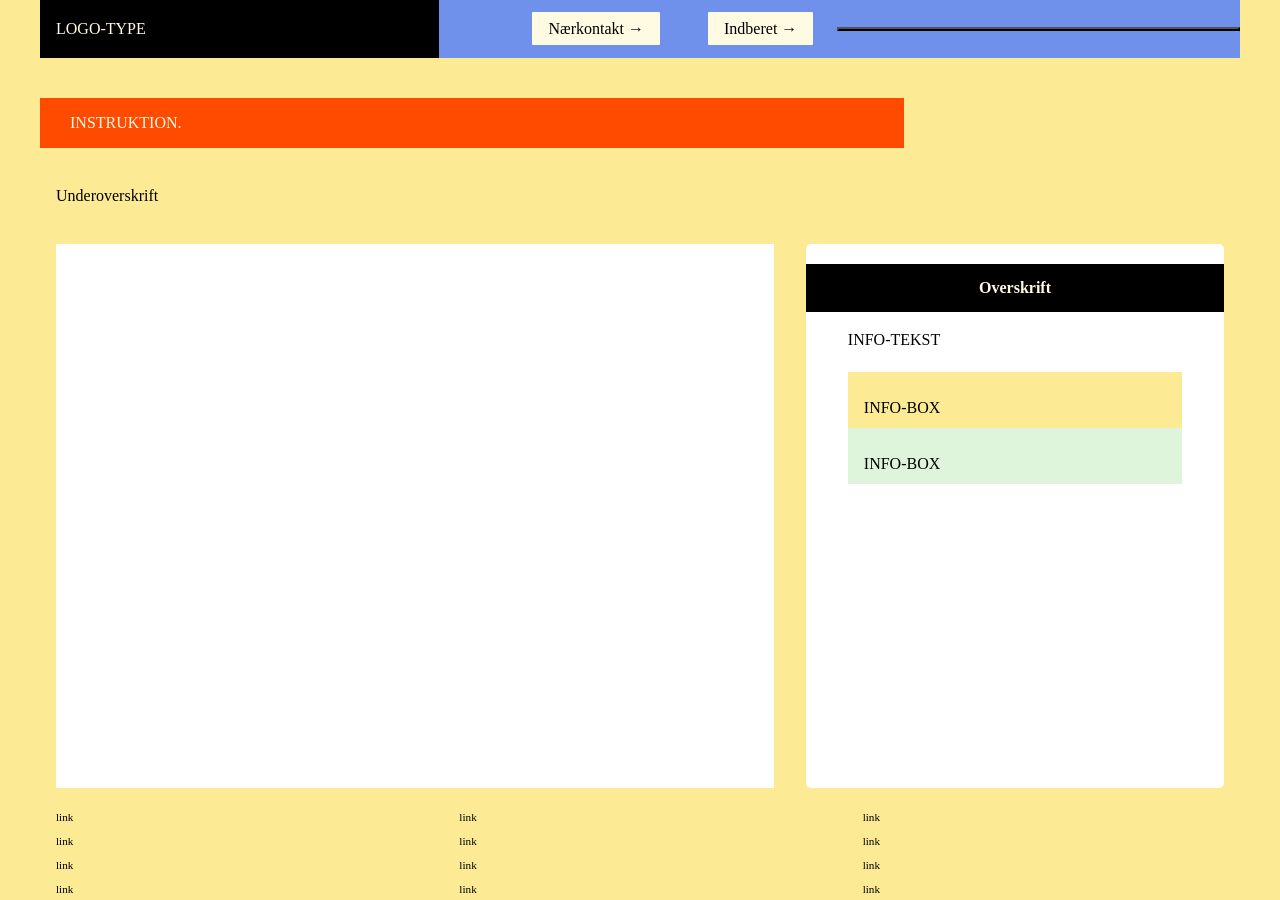
==== commit f84c4f82: "pulishes" ====
--- a/instruction.html
+++ b/instruction.html
@@ -36,54 +36,9 @@
   </header>
 
   <main>
-    <h1>INSTRUKTION</h1>
+    <h1>INSTRUKTION.</h1>
     <p>Underoverskrift</p>
-    <section class="info-graphic">
-
-      <?xml version="1.0" encoding="UTF-8"?>
-      <svg id="Layer_2" data-name="Layer 2" xmlns="http://www.w3.org/2000/svg" viewBox="0 0 151.04 283.58">
-        <defs>
-          <style>
-            .cls-1 {
-              fill: #bcbec0;
-              stroke: #fff;
-              stroke-miterlimit: 10;
-              stroke-width: 0.45px;
-            }
-          </style>
-        </defs>
-        <path id="_12" data-name="12" class="cls-1"
-          d="M37.09,229.86l.37-2.26c.14-.62.31-1.11.2-1.77-.21-1.31-1.9-1.61-1.43-3.25-.94-4.33.52-7.9-.17-10.88-.03-.12-.05-.38-.07-.4.66-.82-.12-3.19.35-3.85.52-.75,4.34-.62,5.27-.73,1.16-.13,3.4-1.63,4.19-2.53.96-1.1.59-1.95,1.39-2.93,1.17-.36,2.76.33,3.79.21.89-.11,1.88-1.43,2.87-1.22.14.03.75,1.74,1.82,2.07,2.29.71,2.29-1.36,3.92-1.06.9.17,3.25,3.07,3.77,2.6.03-.02-.01-.46.14-.69,1.3-1.99,3.42-3.58,5.61-1.81,1.15.93,2.6,2.53,3.71,3.61.15.14.55.11.74.33.68.8.51,4.08.35,5.14-.04.29-.34,1.09-.54,1.26-.87.78-4.57,1.38-5.77,2.22-.23.08-.13.47-.15.5-.17.14-.45.46-.48.48-.08.05-.34-.03-.48,0,0-.04-.39-.38-.24-.72l-.84.72c-.52-1.42,2.86-.4,2.04-.48l-2.74,3.25c-.75,2.53-1.5,5.18-2.23,7.73-1.32,4.6.34,5.67,1.58,9.84.43,1.42.85,3.06,1.13,4.51.09,1.24-.12,2.62,0,3.84.08.82.34.36.48.48.1.09.39.38.48.48.13.15-.35.37.48.48.35.05,1.47,0,1.65.27.1.15.1,2.69.4,3.57.71,2.08,2.69,2.36,4.43,3,1.01.37.89.87,2.4.84.08,0,.16,0,.24,0,1.61,1.44,3.2-.92,3.57,2.07s-.73,8.78.78,10.98c.3.44.79.55.94.8.86,1.36-1.41,2.37-1.74,3.49-.25.86-.11,1.34-.19,2.1-.25,2.35-.23,4.12-.24,6.48,0,1.57.2,2.37-.39,3.68-.14.32-.1,1.01-.45,1.12-1.14.34-1.17-2.35-1.61-2.83-.22-.24-.77-.19-.9-.29-.81-.61-1.84-1.66-2.77-2.39-2.57-2.03-1.56,1.91-2.52,3.35l-1.2-.48c-.13-1.2-.6-1.39-.96-2.16-.06-.13,0-.43-.14-.69-.92-1.65-4.3-5.05-4.61-6.44-.65-2.86,2.21-5.1.95-8.16-.44-1.06-1.09-1.8-1.72-2.48-.07-.07-.72-1.3-.96-1.68-.57-.88-3.06-4.26-3.24-4.81-.12-.39.18-.73.09-.9-.17-.32-1.36-.88-1.57-1.08-1.43-1.32-2.77-2.81-4.15-4.13-2.83-2.71-6.05-6.63-9.6-7.8-.18-1.09-.78-.69-1.13-1.03-.22-.21-.8-1.44-1.02-1.72-.45-.56-.97-.84-1.69-.49-.88.44-.3,2.25-2.64,1.32-.27-.11-1.32-.97-1.68-1.2,0,0,2.16-6.72,2.16-7.44v-.05Z" />
-        <path id="_11" data-name="11" class="cls-1"
-          d="M68.05,216.67,71.41,213.07s.16-.32.4-.43c.96-.41,2.2-.38,2.61-1.72.3-.98.23-5.11-.27-5.99-.83-1.47-3.42-2.77-4.04-3.88-.67-1.18-.8-3.84-1.4-5.32-.25-.61-1.05-1.25-1.14-2.1.17-.55.59-2.13,0-2.4.62-1.07,2.01-1.83,2.57-2.47,1.09-1.24.29-6.17.53-7.99.06-.44.44-.31.49-.51.78-3.29-.49-6.93,1.82-9.9,1.06-1.35,1.87-1.82,2.74-3.62,1.23-.84,2.82-2.08,4.16-2.68.45-.2,2.04-.7,2.42-.63.42.08.56.77.88,1.01,2.19,1.68,5.54,3.08,7.98,4.5.79.47,1.55,1.38,2.45,1.41.63.02,1.23-.4,1.86-.22.21.06,2.72,2.29,3.32,2.7,2.32,1.6,7.31,4.95,8.74.86,1.31-3.74,2.18-8.3,3.4-12.2.59-1.89,2.78-6.67,2.46-8.31-.14-.73-1.1-1.4-.95-2.29,1.58-.05,4.07-2.56,5.58-2.12.15.04,2.47,1.55,2.56,1.67.05.07-.27,1.09-.24,1.53.05.8.43,1.6.5,2.76.03.56-.02,1.12,0,1.68-.62-.13-.49.31-.59.71-.35,1.38-.68,2.73-1.09,4.09-.57,1.93-1.22,4.73-1.92,6.48-.26.65-1.52,2.05-1.67,3.01s.29,2.44.47,3.47c.42,2.39,1.33,4.12,0,6.48-.17.3-.87.91-1.16,1.36-1.71,2.68-6.03,8.78-6.76,11.6-.05.2-.2.29-.24.72-1.29.47-1.34,2.61-2.7,3.18-.91.38-3.39.14-4.21.71-.31.22-.71,3.15.43,3.07-.02.4,0,.8,0,1.2-.55-.03-.62.36-.87.69-1.01,1.34-1.81,2.44-2.73,3.63-.73.95-2.7,2.71-2.88,3.84-1.04.2-2.53,1.47-2.88,2.4-.07.17.06.56-.12.95-.62,1.3-3.23,2.78-3.48,4.09-.76.26-.89,1.01-1.2,1.44-1.86,2.59-1.94,3.25-2.88,6.24-.67,2.14-1.55,4.54-1.68,6.72-.16,2.68-.02,3.7-1.35,6.21-1.78,3.37-1.72,2.37-2.25,6.51,0,.05-.2.19-.22.38-.21,1.96-.43,3.91-.02,5.86-1.15-.02-2.13.21-3.12.24-.08,0-.16,0-.24,0-1.76-1.7-4.97-1.47-6.25-3.71-.57-.99.08-2.51-.44-3.64-.38-.82-.79-.44-.99-.57-.02-.01.1-.41-.16-.48-.42-.11-1.05.07-1.52,0-.13-.13-.22-.29-.24-.48-.16-1.93.04-3.54-.31-5.57-.56-3.25-2.31-6.11-2.99-9.01-.58-2.45,3.3-8.84,3.5-11.86l5.32-3.32Z" />
-        <path id="_10" data-name="10" class="cls-1"
-          d="M27.76,231.66c-.6-.12-.69-2.53-.74-1.79-.47-.64-1.34-1.2-1.84-1.76-1.03-1.13-1.68-1.77-2.72-2.8-1.31-1.29-3.61-4.48-.96-5.52.11-.04.42.07.47,0,.45-.6-.48-2.68-.85-3.34-.59-1.06-1.94-2.34-2.5-3.38-.12-.22.31-1.17-.96-.72.06-.49-.05-.85-.27-1.29-.72-1.44-1.68-3.05-2.37-4.47-.42-.88-1.92-3.84-2.06-4.55-.17-.87.13-1.1.14-1.69,1.54-.76,2.26.56,3.72.72,1.26.14,2.57-.38,3.58-.23.91.13,1.41,1.06,2.41,1.2,1.12.16,4.61-.36,5.6-.9.57-.31.69-2.86,2.34-2.74.64.05,1.07.7,1.78.48.44-.3,0-3.53.86-4.54.71-.83,3.54-.74,4.2-2.16v-1.2c.05-.61-.06-.91.27-1.53.41-.78,2.8-3.04,3.57-3.87.28-.31.32-.77.55-1.01,2.16-2.3,5.84-4.19,6.87-7.41.94-2.95,1.27-5.28,2.89-8.15,1.72-3.06,5.31-3.21,7.69-5.51,1.45-1.4,2.2-3.63,3.92-5.08,1.77-1.5,4.54-2.45,6.27-3.93.61-.52,1.94-2.52,2.09-2.6.22-.13,1.07.21,1.51.22,2.02.05,5.44-.34,7.22-.02.28.05,1.79,1.38,1.16,1.68-.89.31-4.14.89-4.36,1.61-1.32,4.36,4.38,2.51,5.13,3.91.3.57-.29,1-.36,1.57-.06.42.06,1.96-.01,2.03-.05.04-.73-.03-1.02.06-.61.18-4.58,2.53-4.99,2.95-.35.35-.16.68-.24.84-4.8,3.31-5.05,8.17-5.52,13.56-.18,2.12.05,6.09-.49,7.86-.13.42-3.3,2.84-2.88,4.26l.24,2.16c.86,1.74,1.84,3.49,1.68,5.52-.46-.14-.29-.63-.94-.85-2.59-.89-3.41,2.19-5.17,3.27-.77,0-2.28-3-4.45-2.31-.85.27-1,1.42-2.22,1.06-1.47-.44-.96-3.27-3.78-2-.54.24-1.15.99-1.6,1.03-.37.03-.75-.38-1.18-.42-.9-.08-3.14-.22-3.55.77-.26.63-.1,1.74-.47,2.27-.26.36-2.38,1.88-2.83,2.09-1.32.62-2.74.24-4.12.44-3.65.52-3.3,5.22-3.3,5.22.68,2.67.61,7.26,0,13.2,0,0,1.17.86,1.31,1.2.76,1.78-1.38,7.58-2.1,9.53-1.68,1.31-2.38-.42-3.79-1.01-.61-.25-1.8-.36-2.5-.62l.36-.48-.7-.85Z" />
-        <path id="_9" data-name="9" class="cls-1"
-          d="M48.26,173.95c-1.6-.23-3.33.72-3.61-1.68-.58.38-.51,1.8-.83,2.05-.07.06-1.68.55-1.77.54-1.18-.1-1.74-2.6-2.23-3.52-.84-1.61-1.78-3.19-2.7-4.76-.16-.99.98-1.37,1.13-1.92.37-1.36-1.02-1.4-1.77-1.99-.78-.62-1.86-2.02-2.81-2.88-.32-.29-1.41-1.59-1.54-1.64-1.05-.36-2.93.82-4.04.93-1.54.16-3.55-.67-5.18-.14-.14.04-2.31,1.28-2.54,1.42-1.34.87-2.24,2.29-3.69,3.03-.38,1.12-4.32.24-4.32.24,0,0-2.36.03-2.75,0-.33-.04-1.84.27-2.84.01-.28-.07-.95-.16-1.3-.05-.72.22-1.67.1-2.23-.43-.22,1.49-.56,2.95-.72,4.56-.24,2.41-.16,4.61-1.07,6.98-.45,1.16-.39.59-.61,2.26-.17,1.33-.66,3.11-.72,4.33-.07,1.29.58,4.21.72,5.87.25,3.05,1.11,2.24,2.59,4,.68.81.99,1.72,1.6,2.49.92,1.16,2.29,1.76,3.26,2.74.8.81,2.81,4.24,3.91,4.16.25-.02.5-.22.63-.43.12-.18.11-.62.36-.95.99-1.27,1.19.11,1.8.59,1.49,1.15,4.17.3,5.87.62,1.03.19,1.24,1.25,2.88,1.19.47-.02,3.63-.89,3.97-1.09.41-.25.87-1.54,1.2-1.92.84-.95,1.62-1.13,2.88-.6.01-1.28.39-3.9,1.62-4.51.86-.43,2.65-.42,3.2-1.36.48-.82.09-2.58.69-3.39.26-.34,1.38-1.12,1.79-1.57,2.15-2.38,4.28-4.3,6.48-6.47,2.06-2.03,2.83-3.4,3.03-6.34.03-.5,0-.31-.36-.36Z" />
-        <path id="_8" data-name="8" class="cls-1"
-          d="M5.58,163.23c.19-.81-1.8-.52-2.09-.53-.13,0,.14-2.22.04-2.29-.56-.39-.13-2.01-.07-2.54.12-1.04.26-2.07.28-3.12.02-1.11.02-2.25,0-3.36.89.24,2-.79,2.71-.68.89.14,2.76,2.25,3.77,1.77.19-.49,1.44-1.32,1.56-1.56.32-.64.33-2.09,1.25-2.65,1.37-.84,3.3.18,4.16-.34.57-.35,1.8-3.63,2.16-4.44.72-.19.44.72,1.13.92,1.38.41,2.76-1.96,3.82-2.8,3.05-2.41,3.99-2.21,7.66-2.19.48,0,1.11-.31,1.4-.27.14.02,1.34,1.82,1.71,2.19.28.28.73.31,1.01.55s.37.8.94,1.1c.76.4,2.65.38,3.51.21.55-.1,1.04-.58,1.3-.62.27-.04,1.2.74,2.11.69.59-.03.97-.45,1.43-.47,1.01-.04,2.42.39,3.63.22,1.01-.14,1.41-.75,2.86-.48.94.18,2.42,1.73,2.76-.39.09-.59-.24-3.29,1.23-2.1,1.17.95,2.99,1.2,4.54,1.51.19.17.89.8.97.9,1.05,1.46-.03,3.08.35,3.9.2.44.99.71,1.33,1.09,1.02,1.16,2.76,4.1,4.26,4.38,1.13.21,2.15-.35,3.31-.18.27.04.49-.1.35.36-.07.24-.99,1.46-1.22,1.66-2.16,1.87-5.55,3.03-7.79,5.17-1.41,1.35-2,3.09-3.35,4.32-1.81,1.66-6.76,3.12-7.39,5.09s-.54,2.52-1.94,4.31c-.13.16-.09.57-.17.65-.11.1-2.86.1-3.1-.07-.53-.38.26-1.96-1.05-1.82-1.02.1-1.25,1.64-1.65,2.1-.15.17-1.34.72-1.58.53-.05-.04-.13-.93-.28-1.23-.24-.49-.54-1.07-.82-1.63-.46-.92-2.68-4.49-2.54-5.11.05-.2.52-.27.7-.55,1.25-1.95-.53-2.57-1.89-3.57l-4.48-4.69c-1.06.19-2.2.33-3.25.54-.55.11-1.11.56-1.78.58-1.27.04-2.51-.69-4.23-.34-.39.08-5.27,3.14-5.69,3.54.27-.26-.21-.59-.45-.54-.45.09.52,1.06-.12,1.05s-.41.79-.91.91-2.2-.71-2.12-.23c-.67-.19-8.23.57-8.23.57Z" />
-        <path id="_7" data-name="7" class="cls-1"
-          d="M5.41,137.23c.03-.54.27-1.18.48-1.68.81-1.88,2.38-4.93,3.36-6.72.2-.36,1.55-2.74,1.68-2.88.11-.11,1.82-.93,2.16-1.2,2.17,2.39,4.23,1.6,6.92.8.59-.18.97-.68,1.61-.79,1.01-.16,4.9-.13,5.83.15.79.23,1.92,1.09,2.81,1.27,2.07.41,6.41.81,8.63.97,1.73.12,6.17-.57,7.1.84.4.61-.2,1.05-.24,1.71-.15,2.07-.53,3.11-.75,4.77-.21,1.56.18,3.56,0,5.17,1.81-.13,3.59.45,5.4.24,1.63-.19,2.71-1.55,4.44-.96.21.74-.89.58-.97.87-.27.95.71,3.16-.78,2.72-.17-.05-.14-.39-.34-.45-2.06-.62-3.8.41-5.92.2-.46-.04-.94-.4-1.26-.41-.39-.01-.8.56-1.41.66-.92.15-1.59-.25-2.38-.25s-1.46.41-2.18.47c-1.48.13-2.32-.29-3.37-1.26-.51-.48-1.92-2.61-2.16-2.76-.71-.43-4.44-.36-5.45-.25-1.27.14-3.5,1.55-4.59,2.37-.7.53-2.62,2.8-3.31,2.62-.46-.12-.65-1.07-1.61-.58-1.46.74-1.46,4.68-3.22,4.45-1.27-.16-1.32-.75-3,.14-1.85.98-2.11,4.01-3.37,4.32-.36.09-2.13-1.7-2.78-1.82-1.39-.27-1.71.85-2.99.96-.01-.7-.23-1.71-.24-2.64-.02-2.17.12-4.32.24-6.48.03-.49.27-1.1.24-1.92,1.01.08.3-1.9,1.32-1.92l.12-.72Z" />
-        <path id="_6" data-name="6" class="cls-1"
-          d="M15.67,120.01c.16-.43,1.92-4.6,1.92-5.04,1.51-1.37,2.29-3.67,3.36-5.28,3.03-4.55,5.34-7.49,7.68-12.72.41-.92,1.2-3.5,2.5-3.37.42.04.95.69,1.58.49-.6.73.33,3.95.81,4.34.42.34,1.41.21,2.05.59s1.04,1.63,1.96,2.36c1.3,1.03,2.88,1.35,4.14,2.1.38.22,1.35,1.17,1,1.65-.37.51-1.84-.19-2.4.96-.49.99.23.83.39,1.28.3.81.08,1.63.26,2.38.28,1.21,1.21,2.84,1.37,3.91.3,1.99-.79,5.57-.36,6.84.36,1.06,2.1,1.27,2.65,1.91.28.33.28.83.51,1.17,1.43,2.19,3.4-.03,3.94.5.31.3-.04,2.11-.89,2.35-.28.08-2.02.3-2.36.3-3.95.04-13.01-.42-16.38-1.67-3.94-1.46-6.62-1.3-10.61-.14-.83.24-1.55.88-2.74.82-.43-.02-2.32-.76-2.3-1.42.14-.18.5-1.34.72-1.68.88-1.38.89-.35,1.2-2.64M62.02,87.94" />
-        <path id="_5" data-name="5" class="cls-1"
-          d="M60.37,141.55c-1.3-1.16-1.65-.64-2.94-1.21-.48-.21-1.46-1.41-1.92-1.73-2.05-1.46-2.68-.09-4.26.43-1.74.57-3.9,0-5.66-.35-.18-.25-.17-3.23-.09-3.72.1-.6.53-.89.69-1.47.35-1.34.05-2.87.31-4.01.11-.46.6-.81.64-1.05.05-.33-.63-.77-.44-1.28,1.87.59,3.44-1.26,3.12-2.99-.39-2.07-2.15-.42-2.78-.36-1.1.1-1.44-1.67-2.25-2.3-.58-.45-1.75-.62-2.06-1.32-.36-.79.84-4.73.59-6.34-.16-1.04-1.13-2.54-1.4-3.64-.23-.94-.11-2.1-.31-2.81-.12-.44-.78-.57-.67-1.12.62.09,2.45-.69,2.72-.68.86.04,3.54,1.9,4.71,2.25,2.21.65,3.89-.06,5.63.11.6.06,1.16.78,1.45.72.45-.1.59-1.38.84-1.81.32-.56.93-.99,1.15-1.49.43-.97.11-2.1.43-2.93.09-.22,1.58-2.31,1.93-2.87.66-1.05,3.45-1.02,3.66-.34.14.44-.19,1.44.84,1.23.8-.16,1.46-2.9,2.81-3.42,1.14-.44,2.84.96,4.14.55.45-.14,1.78-2.08,2.09-2.6.19-.14.83,1.28,1.99.92.48-.15.5-.69.82-.93.74-.55,2.32-.73,2.94-1.08s.66-1.68.96-1.92c.29-.22,2.12-.61,2.71-.89.67-.32,2.75-2.06,3.18-2.11.94-.1,3.5,2.57,4.06,3.38.47.69.69,2.1,1.51,2.33,1.46.42,5.32-.08,7.16.04.6.04,1.18.24,1.78.26-.34,1.06.64,2.75.4,3.59-.17.61-3.09,3.94-3.7,4.96-.77,1.26-1.93,2.94-1.1,4.38,1.01,1.76,1.96,1.02,1.77,3.98-.13,1.96-1.38,5.28-2.31,7.05-.42.8-2.96,4.2-2.99,4.46-.03.34-.03.79.14,1.09.34.57,3.24,1.96,3.44,3.06.07.37-1.03,5.53-1.22,6.36-.18.78-.85,4.02-1.13,4.39-.53.71-2.86.92-3.43,2.33-.4.99.1,2.57-.4,3.2-.65.82-4.11.48-5.19,1.29-.58.43-1.41,2.77-1.93,3.59-.21.32-2.02,2.57-2.18,2.62-2.37-.04-4.8.19-7.17.05-.92-.06-1.7-.43-2.62-.5-1.65-.11-3.2.74-4.61-.31-.75-.56-1.02-1.57-1.51-2.14-.42-.49-2.13-1.96-2.29-2.35-.19-.46.36-2.17-.3-3.52-.51-1.05-.86-.85-1.73-1.03Z" />
-        <path id="_4" data-name="4" class="cls-1"
-          d="M123.73,128.83c-.53,1.88-.8,3.8-1.14,5.72-.07.37.18.72.18.76-.01.06-.57.66-.67,1.13-.21,1.06-.09,2.32-.36,3.48-.16.7-.64,1.15-.66,1.86-.11.02-.19.22-.24.24-.17.07-.38-.14-.56.29-.23.54-.52,3.11.56,3.07.12.96.8,1.84.72,2.88-.05.68-.47,1.54-1.18,1.67-.24-.71-1.61-2-2.36-2.11-1.64-.25-4.22,2.06-5.88,2.41-2.01,1.08-.02,1.84.25,2.76.15.51.09,1.28,0,1.81-.46,2.5-2.18,6.16-2.98,8.78-.71,2.32-1.44,4.66-2.13,6.99s-.1,4.58-3.34,4.07c-1.13-.18-4.92-2.54-5.96-3.34-.89-.69-1.51-2.25-2.93-2.19-.61.03-1.06.55-1.57.41-.44-.12-1.84-1.34-2.43-1.67-1.95-1.12-4.46-2.13-6.29-3.31-.43-.28-2.11-1.7-2.22-2.09-.52-1.83.58-1.63.6-2.81.05-2.9-6.2-.42-5.27-4.04.66-.31,4.37-1.17,4.59-1.43.84-1.01-1.1-1.57-.95-2.6.07-.51,1.56-1.96,1.98-2.61.69-1.08,1.02-2.87,2.2-3.32,1.99-.76,4.64.25,5.1-2.34.34-1.91-.51-2.32,1.57-3.47,1.3-.72,1.89-.24,2.45-2.11l2.03-10.18c.05-1.19-3.62-3.19-3.56-3.82,1.49-2.41,3.24-4.64,4.17-7.36.37-1.07,1.03-3.59,1.08-4.68.04-.74.03-1.48-.23-2.19-.41-1.11-2.02-1.74-1.84-2.99.1-.73,1.8-3.38,2.31-4.13.74-1.08,2.8-2.82,2.85-4.16.04-1.03-.94-3.68.67-4.13,1.52-.43,3.21.83,2.03-1.9s-2.42-3.96-2.46-7.4c-.03-1.93,1.3-2.02,2.34-3.08.86-.89,4.34-5.45,5.06-5.64.9-.25,1.5.66,2.17.86.81.25,2.19.11,3,.36,1.29.39,2.6,1.25,4.21,1.55,1.08.2,2.95.35,3.98.24.59-.07.64-.5.87-.65.53-.35,1.18-.56,1.44-1.2.06-.03.17.03.24,0,.56-.24.65-.87,1.55-.73.46.07.65.53,1.04.67,1.77.64,3-.08,4.74.07.46.04,4.04.82,4.18.98.11.13.3,3.22.26,3.45-.02.14-1.09,1.72-1.2,1.81-.7.59-1.62,1.48-2.16,1.92-.08.07-.55.07-.8.27-.51.41-3.12,2.25-3.23,2.42-.44.76.5,1.56.67,2.11.78,2.47-.84,4.21-1.44,6.48-.52,1.98-.6,3.5-.24,5.52.02.11.13.21.24.24.03.2.01.5,0,.72-.11,2.35-1.71,3.42-2.1,4.98-.51,1.99-1.46,6.02-1.5,7.98,0,.31-.02.65,0,.96-.23.06-.23.28-.24.48-.01.22-.03.51,0,.72-.31.12-.23.46-.24.72-.05,1.11.05,2.25,0,3.36-.05,1.18-1.1,4.53-1.2,5.76" />
-        <path id="_3" data-name="3" class="cls-1"
-          d="M41.41,76.27c1.9,1.92,1.9,2,4.26,3.35,2.03,1.16,4.45,2.79,6.87,2.64,2.79-.18,4.57-3.13,8.21-2.64,1.27.17,2.2,1.91,2.92,2.12,1.04.31,3.04-.02,4.45.35.46.12.73.51,1.07.61,1.51.42,2.09-.88,3.02-.68.17.04.6,1.07,1.14,1.32.2.09,2.04.55,2.23.54,1.18-.05,1.63-1.44,2.5-1.79.76-.31,2.57-.17,2.89-.35.17-.1,1.04-1.67,1.35-1.89.39-.28.97-.2,1.48-.44.66-.32,1.44-1.49,2.28-2.04.51-.33,2.2-1.19,2.73-1.1s.68.67,1.33.38c1.12-.51,1.27-2.93,1.93-3.36.49-.32,2.67-.77,3.48-1.08.55-.21,2.16-1.32,2.6-1.2.53.3.49.94.78,1.41.36.58.65,1.25.94,1.69.05.07,1.16,1.19,1.24,1.21,1.27.34,6.99-.91,7.27.12.18.66-1.36,1.75-1.8,2.27-.56.67-1.09,1.54-1.67,2.17s-3.34,2.96-3.43,3.29c-.39,1.34,0,4.75.5,6.12l2.09,4.03c-1.37-.58-2.56.9-3.47.93-.35,0-.77-.22-1.2-.22-1.48,0-6.69.3-7.66-.02-.53-.18-.44-1.07-.68-1.49-.4-.68-2.04-2.49-2.71-3.03-3.19-2.58-3.37-.16-6.19,1.01-.79.33-1.84.19-2.64.89-.52.46-.49,1.46-.9,1.8s-1.89.52-2.46.9c-.5.33-.84,1.38-1.6,1.04-.49-.22-.37-.85-1.46-.51-1.16.36-1.29,1.99-2.12,2.18s-2.52-.72-3.34-.8c-.99-.1-3.2,2.39-3.18,3.56-.53-.17-.17-1.16-.88-1.4-.43-.15-3.01-.11-3.44.09-.88.4-2.06,3.23-3,3.96.31,1.95-.94,2.84-1.44,4.08-.16.41-.09,1.15-.13,1.19-.13.14-1.4-.27-1.8-.26-4.12.07-5.86.17-9.57-2.17-.83-.52-1.22-1.67-2.08-2.24-.92-.6-2.39-.96-3.43-1.61-1.25-.79-1.81-1.89-2.72-2.56-.8-.59-1.65-.48-2.43-1.05.16-.78-.45-1.71-.48-2.27-.03-.49.62-.99.41-1.61-.23-.66-1.98-.16-1.91-1.45.05-.9,1.11-1.41,1.54-2.08s1.58-3.11,1.8-3.76c.14-.41.44-2.58.53-2.68s.56.05.66-.04c.13-.12-.01-.68.03-.94.24-1.46,1.07-2.19,1.73-3.43.61-1.15.93-2.11,1.79-3.14.2-.24-.16-.92.88-.63.2.05.23.42.42.58.16.14.43.11.47.15Z" />
-        <path id="_2" data-name="2" class="cls-1"
-          d="M74.53,57.55c.08.05.48-.12.66.05.58.54.57,1.27,2.02,1.71,2.59.78,5.33,1.32,7.98,2.1.77.23,2.26.62,2.87.97,1.9,1.09,2.48,4.25,4.49,5.16-.56,1.29.03,2.95-.36,4.18-.1.32-1.16,1.98-1.52,2.8-.89,1.99-1.11.8-2.55,1.04-2.27.37-2.96,1.98-4.32,2.89-.48.32-1.06.28-1.69.71-.6.4-1.23,1.64-1.56,1.8-.62.3-1.61,0-2.41.23-1.22.36-1.5,1.8-2.72,1.79-.27,0-1.63-.24-1.83-.34-.5-.25-.5-1.19-1.33-1.33s-1.49.58-2.64.51c-.86-.06-1.5-.6-2.42-.71-.99-.12-2.45.17-3.28-.08-.6-.18-1.57-1.76-2.43-2.13-2.55-1.11-6.78,1.89-9.14,2.89-.92-.49-2.02-.52-2.93-.9-1.82-.77-6.29-3.54-7.75-4.85-.03-.02.07-.29-.07-.42-.23-.22-.95.15-.88-1.12.04-.64,1.29-2.98,1.67-3.74.22-.43.95-1.19,1.2-1.68.67-1.31,1.41-3.53,2.16-4.8.66-1.13,1.8-2.63,2.64-3.65.55-.67,1.51-.96,1.44-1.87.63-.06.9-.74,1.2-.96,1.57-1.17,2.2-.89,3.8-1.36,2.13-.63,3.58-4.11,4.88-5.93.27-.38,1.59-1.66,1.64-1.95.03-.15-.43.02-.5-.46-.19-1.3.43-1.91.5-3.02.01-.24,0-.48,0-.72.9.13,2.26.68,1.92-.48-.65.02-1.29-.12-1.92-.24.03-.47-.05-.97,0-1.44,1.07-.19,1.65-2.19,1.82-3.11.09-.46.37-.84-.38-.73.07-.04.07-.35.34-.39.06,0,1.06.11,1.1.15.08.06-.04,1.35.77,1.75s2.16.07,3.13.23c2.42.39,2.58,2.15,2.82,4.26-.74.18-.93-.59-1.56-.71-.38-.08-1.83-.25-1.56.48,1.12-.25,1.27.35,1.93.83.26.19.85.31.91.41.35.55-.38,1.51,1.69.89.51-1.25-.44-1.91-.63-2.56-.4-1.37-.13-2.28-1.38-3.42-1.85-1.67-3.93-.44-5.23-1.19-.25-.15-.16-.58-.41-.83-.14-.14-.43-.09-.48-.14-.18-.17.44-.35-.72-.48-.14-1,.82-1.17,1.29-1.71,1.19-1.34,2.04-2.56,3.27-3.81.51-.52.61-1.18.85-1.44s.7-.18.79-.28c.06-.07.14-.97.52-1.64,1.54,1.67,3.16-2.12,3.12-2.88,1-.04,1.61-1.31,2.4-1.92,1.12-.87,2.54-1.29,3.49-1.91,3.81-2.52,4.51-4.21,9.23-5.53,1.13-.31,3.01-1.01,4.08-.86.36.05,3.84,1.03,4.14,1.16.93.41,2.43,1.93,3.3,2.58.15.3.41,1.11.48,1.2.52,3.74-1.65,6.81-5.52,6.96.03-.16-.48,1.2-.48,1.2-.07.71-.09,1.97.13,2.63.27.79,1.72,1.81,2.13,2.67.68,1.44.19,4.07,2.06,4.3-.09.79,4.2,3.14,3.84,1.44.47.26,1.84-.3,1.91-.24.03.02.12.51.25.72-.7,3.74,1.79,7.65,3.8,10.64-1.49,2.23-3.52,4.49-3.32,7.36-1.3-.91-9.88-6.23-10.05-6.89-.12-.48.38-.91.44-1.4.07-.63-.05-1.27.01-1.9.16-1.5.93-2.52-.23-3.86-1.97-2.28-6.26-2.38-8.94-3.54-2.45-1.06-4.58-4.92-6.57-6.87-.13-.13-1.55-1.13-1.71-1.16-.29-.06-1.34-.07-.8.42.04.04.63.06,1,.32,3.29,2.35,4.05,6.5,8.13,8.19,1.94.81,7.19,1.65,8.32,3.07.45.56.15,3.47.05,4.35-.1.95-.76,1.67-.41,2.85.2.67,2.16,1.73,2.74,2.19.32.25,8.86,4.34,7.82,7.04l-7.33,9.35c-1.41.65-2.73,1.43-4.37,1.52-.16,0-.39.07-.36-.13.46-1.07.13-2.23.26-3.34.05-.43.51-.93.45-1.19s-1.18-.73-1.55-1.09c-1.48-1.41-2.19-3.84-4.3-4.82s-5.99-1.62-8.54-2.5c-.51-.17-2.01-.31-2.16-.6,0,0-2.45-1.85-2.64-1.92-.02-1.16-1.08-.78-1.44-.96-.19-.09-.99-.58-1.2-.72-.88-.59-2.78-2.91-3.42-3.18s-4.31-.73-4.5-.9c.31-1.48.78-2.89,1.34-4.3.13-.34.16-.7-.25-.5-.48.23-1.39,3.35-1.57,4.08-.27.04-.89-2.23-1.44-1.68-.1.1.85,2.66.94,2.78.69.87,3.96.82,5,1.24,1.13.46,1.92,2.52,3.42,2.7l3.12,2.64ZM75.73,32.11c.61-.58-2.31-1.56-2.4-1.44-.07.09-.11.58.17.71.21.1,2.14.81,2.22.73Z" />
-        <path id="_1" data-name="1" class="cls-1"
-          d="M109.26,51.08c-.42-.88-.58-1.79-1.01-2.65-.34-.68-.64-1.38-.95-2.08-.75-1.68-1.49-3.37-2.04-5.13,0,0,.38-3.72.24-1.92-.57-.1-.37-.69-.48-.96-.15-.35-.4-.23-.72-.24-.08,0-.16,0-.24,0,0,0-1.45-.31-2.4-.24-.24.02-3.33-.61-3.62-1.29-.36-.87-.21-1.76-.64-2.72-.18-.4-1.18-1.44-1.46-1.9-.27-.44-.75-1.1-.75-1.6,0-.23.43-2.2.51-2.27.1-.09,1.96-.35,2.57-.67,1.82-.94,3.51-4.45,2.87-6.43-.13-.41-.66-.35-.69-.39-.07-.09-.33-.9-.48-1.2-.52-1.06-1.18-1.94-2.31-2.6-1.37-.8-3.38-.58-4.64-1.84,1.33-.54,2.91-.58,4.28-1,1.1-.34,1.38-1.19,2.44-1.28.46.36,2.11.9,2.69,1.22,2.5,1.4,5.04,2.95,7.63,4.3-.03.52.19.97.18,1.49-.05,1.64-.92,4.28-.86,5.6,0,.12.66,2.21.73,2.34.56.99,1.99.63,1.39.17-.07-.06-.56.13-.74-.14-1.24-1.8.55-6.97.02-9.22.12.06.27.41.55.55.26.13,3.49,1.51,2.57.42-.13-.15-2.81-1.39-3.36-1.68.06-1.23-1.01-2.54-.72-3.69.07-.28.59,0,.48-.39-.27.05-.93-.16-.96.14-.15,1.17-.02,2.19.48,3.22-1.39-.06-2.29-1.1-3.43-1.73-2.06-1.13-4.25-2.08-6.17-3.31.73-.13.47-.35.95-.86.4-.43,1-.22.73-1.3.79-.06.84-.27,1.44-.72v.72s.72,0,.72,0c-.01-.6.02-1.21,0-1.81-.02-.46.25-.96-.48-.83.48-.78.51-.49.96-.96-.39.34.17,2.95,0,3.6h1.2c.23-.65-.43-.38-.48-.64-.05-.21-.17-1.51.24-1.52-.02.64,1.13,2.1.7,2.62-.11.14-.91-.29-.7.49,1.83.31,1.08-.58,1.46-1.49.11-.26.89-.7.7-1.38l-1.44.48c.36-1.54-.63-1.19-.92-1.5-.05-.05-.1-1.23-.77-.66,2.49-2.63,4.21-4.41,7.73-5.54.19-.06.18-.41.35-.45.41-.1,2.13-.09,2.61-.03.12.02,1.96.94,2.17,1.08.94.61,1.21,1.6,1.68,2.28.74,1.09,1.75,1.41,1.31,3.22-.07.28-.59,0-.48.39.86-.37,1.82-.03,2.58.4.37.21.16.6.53.56.2-1.45-1.54-.4-1.44-1.92.61.05,1.29,0,1.92,0-.05.83.83.72,1.14,1.02.18.18.22.62.43.88.51.64,1.29.93,1.07,1.93-.64.21-.37-.37-.65-.47-.35-.13-1.3-.11-1.47-.31-.13-.15.01-.6-.04-.66-.33-.39-1.42.79.23,1.33.43.14.92.04,1.28.16.59.2.94.74,1.62.67.03.12.4.24.47.41v.31s.25.47.25.47c-.42-.17-2.8,1.34-2.4,1.68.24.2.78-.08,1.06-.26.61-.39,1.4-1.03,2.06-1.42.59.61,1.25.56,1.92.72.02,0,.07.22.24.24.23.02.49,0,.72,0,.74.16,1.71.67,2.4.72,1.46.11,4.52-.54,6,.24.02.01-.07.36.19.46,1.48.63,4.52,1.42,5.29,2.82.22.4.87,2.72,1.06,2.91.14.14,3.06,1.08,3.67,1.49.66.44,1.05,1.2.85,2-.03.12-2.03,1.23-2.16,1.26-.16.03-2.31-.71-3.25-.63-1.36.12-6.58,2.97-7.43,4.1-.33.43-.79,1.79-1.26,2.17-1.36,1.11-2.64-.27-3.19.09-.6.38-1.51,3.32-.19,1.5,1.12-1.55.43-.48,1.75-.38,2.51.19,2.65-2.48,3.8-3.55.69-.65,5.13-3.09,6.04-3.2.64-.08,1.75-.05,2.42,0,.74.06.62-.12.59.72-.1.04-1.18,1.81-1.2,1.92-1.53.4-2.72,2.24-3.57,3.52-.19.28-.18.64-.27.8-1.58,2.65-1.81,3.33-2.16,6.48-.29,2.54-.17,4.26,0,6.72.11,1.63-.42,2.55.72,3.96.69.84,1.08,1.15,1.68,2.28.58,1.1.9,2.6,1.32,3.6.39.91,1.69,1.01.84,2.88-.38.83-1.61,1.82-1.87,3.05-.22,1.08.11,2.39-.05,3.43-.11.68-.76,1.36-1.01,1.99-.32.83-.73,1.63-1.14,2.41-.17.32-.34.65-.52.97-.16.29-.47.59-.48.92,0,.38.04.76.02,1.14-.56-.12-.52.28-.69.63-.58,1.18-1.32,1.75-1.71,2.44-.26.46-.67,1.86-.72,2.46-.19.03-.47.49-.84.48-.74-.01-3.1-.89-4.35-.93-.98-.03-2.16.42-3.32.2-1.27-.24-2.37-2.26-3.49.25-.07.03-.18-.03-.24,0-.1.05-.42-.03-.71.12-.36.19-.81.83-1.21,1.08-1.7,0-4.23-.08-5.85-.51-1.06-.28-2.28-1.18-3.35-1.45-1-.26-1.9-.08-2.81-.31-1.06-.27-1.97-1.55-3.73-1.79-1.65-.23-4.91.88-6.2.43-.44-.16-1.88-3.58-2.32-4.18l.13-.58c1.55-2.33,3.61-4.28,5.26-6.51,2.57-3.47,1.25-3.91,2.18-7.42M119.17,8.59c-.73-.34-.56,1.72-.49,2,.06.23.87.5.97.4-.34-.85-.65-1.42-.48-2.4ZM115.57,12.79c.1,1.38-.07,2.82,0,4.2,2.75.08,7.04-.35,6.24,3.72-.2,1.03-2.98.54-3.49,1.31-.36.54.03,2.6-.11,3.37h-3.96c-.55,0-2.76,1.41-2.28,2.4.65.08.66-.62,1.11-.93,1.77-1.21,3.87-.53,5.87-.85.49-.34.1-3,.22-3.74,2.64.07,4.36-.2,3.44-3.32s-3.75-2.5-6.32-2.92c-.04-1.32.2-3.1-.84-4.08-.4.2.11.68.12.84ZM127.81,20.35c-.15.13-.63,0-.83-.25-.37-.46-.97-2.67-1.39-3.41-.21-.38-1.1-1.65-1.38-1.98-.22-.26-.89-.88-1.2-.6-.23.21.82,1.21,1.01,1.51.54.9,1.19,2.11,1.61,3,.53,1.12.12,2.61,2.06,2.7,1.31.06.71-.43,1.1-1.56.43-1.23,1.46-3.25,2.58-3.96.17-.11,3.24-1.18,2.68-1.69-.31-.28-4.16,2.12-4.65,2.66-.9.99-1.44,3.45-1.59,3.57ZM132.61,32.83c-.25-.23-2.06,1.25-2.16,1.68.47.25,2.44-1.42,2.16-1.68Z" />
-      </svg>
-
-      <div class="infograph_buttons">
-        <button id="udbredelse">Udbredelse</button>
-        <button id="træsort">Træsort</button>
-        <button id="response">Response</button>
-      </div>
-    </section>
+    <section class="info-graphic"></section>
     <section class="info-text">
       <h2>Overskrift</h2>
       <article>
@@ -122,7 +77,6 @@
   </footer>
   <script src="js/burger.js"></script>
   <!-- <script src="js/main.js"></script> -->
-  <script src="js/instruction.js"></script>
 </body>
 
 </html>
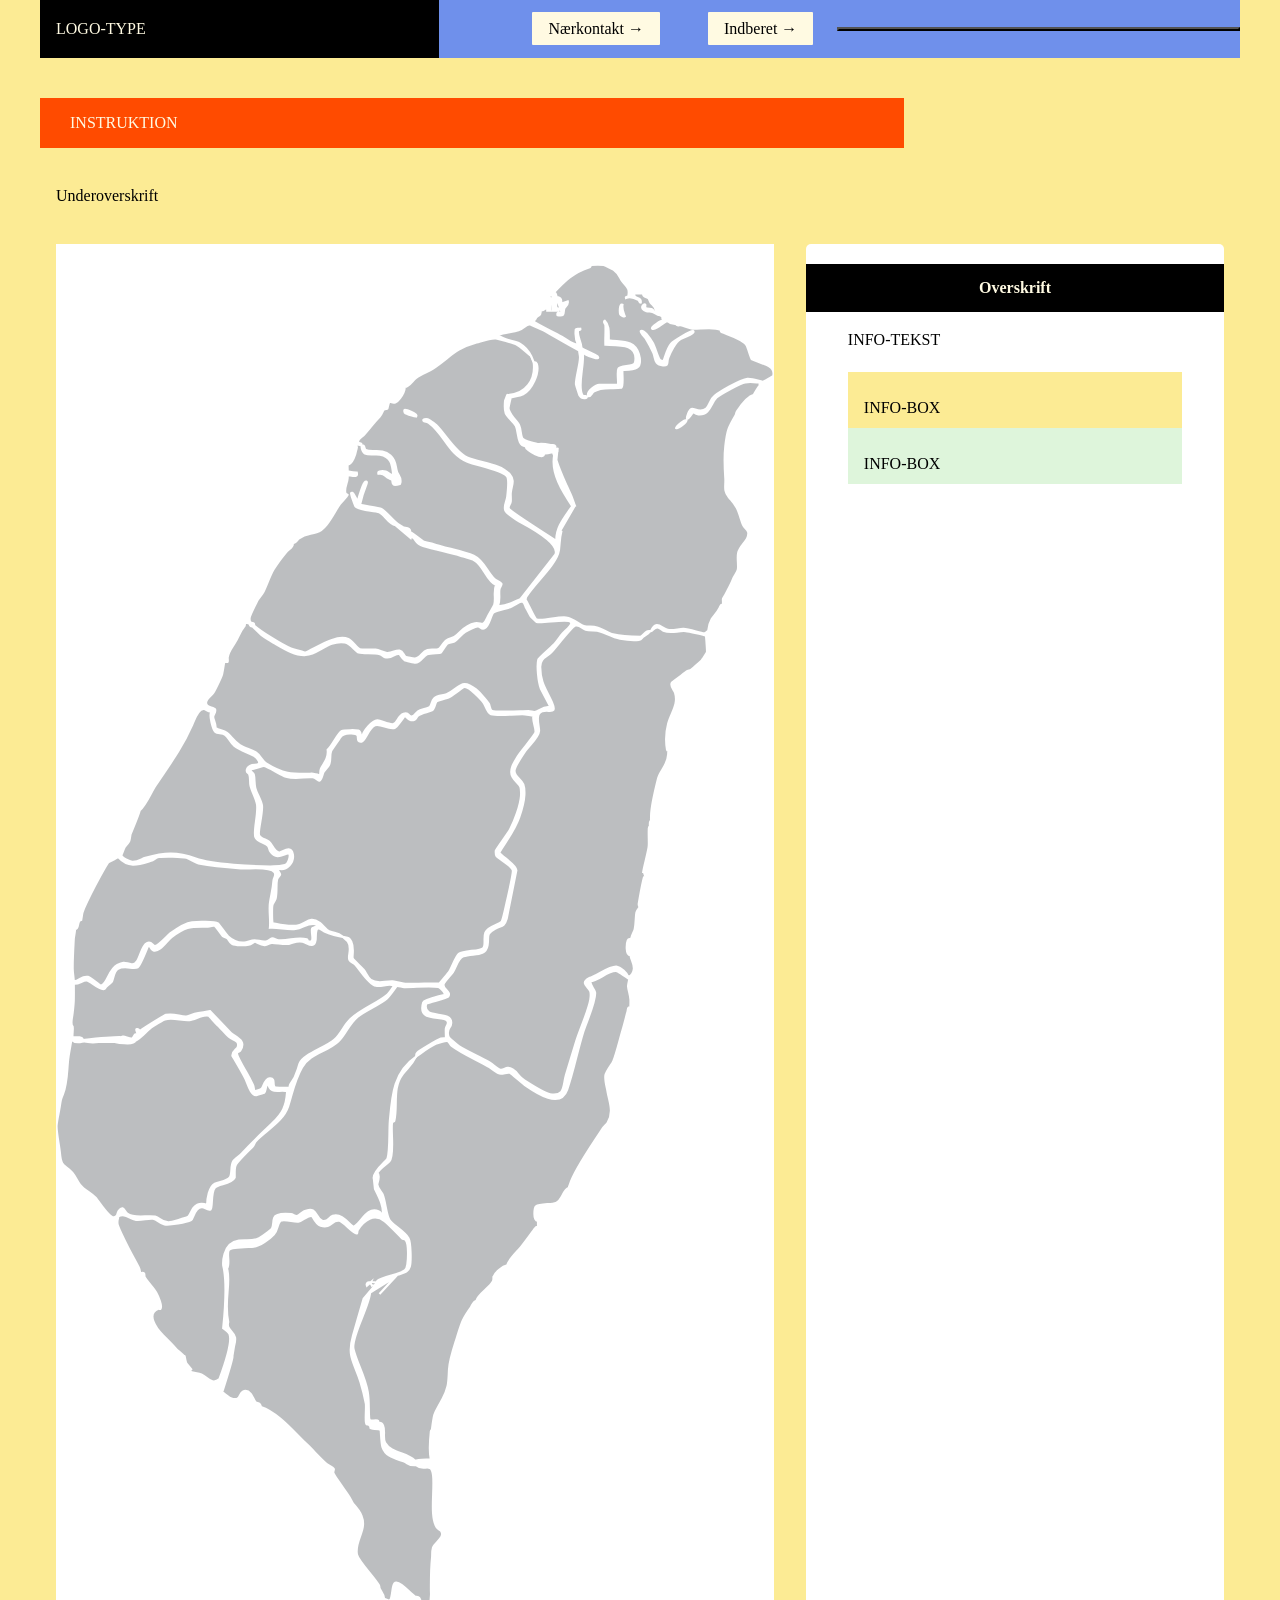
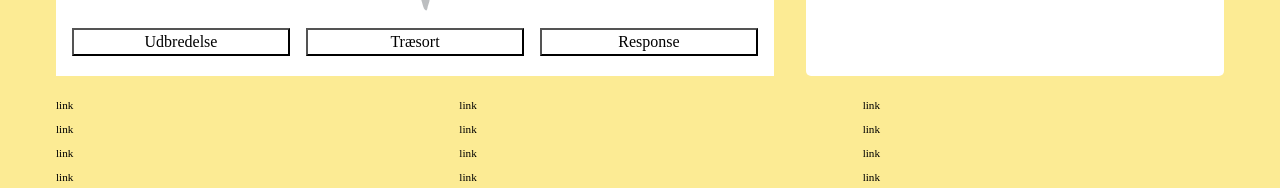
==== commit 845b9e7c: "Merge pull request #2 from Olliehedge/custom_css Custom css" ====
--- a/instruction.html
+++ b/instruction.html
@@ -36,9 +36,54 @@
   </header>
 
   <main>
-    <h1>INSTRUKTION.</h1>
+    <h1>INSTRUKTION</h1>
     <p>Underoverskrift</p>
-    <section class="info-graphic"></section>
+    <section class="info-graphic">
+
+      <?xml version="1.0" encoding="UTF-8"?>
+      <svg id="Layer_2" data-name="Layer 2" xmlns="http://www.w3.org/2000/svg" viewBox="0 0 151.04 283.58">
+        <defs>
+          <style>
+            .cls-1 {
+              fill: #bcbec0;
+              stroke: #fff;
+              stroke-miterlimit: 10;
+              stroke-width: 0.45px;
+            }
+          </style>
+        </defs>
+        <path id="_12" data-name="12" class="cls-1"
+          d="M37.09,229.86l.37-2.26c.14-.62.31-1.11.2-1.77-.21-1.31-1.9-1.61-1.43-3.25-.94-4.33.52-7.9-.17-10.88-.03-.12-.05-.38-.07-.4.66-.82-.12-3.19.35-3.85.52-.75,4.34-.62,5.27-.73,1.16-.13,3.4-1.63,4.19-2.53.96-1.1.59-1.95,1.39-2.93,1.17-.36,2.76.33,3.79.21.89-.11,1.88-1.43,2.87-1.22.14.03.75,1.74,1.82,2.07,2.29.71,2.29-1.36,3.92-1.06.9.17,3.25,3.07,3.77,2.6.03-.02-.01-.46.14-.69,1.3-1.99,3.42-3.58,5.61-1.81,1.15.93,2.6,2.53,3.71,3.61.15.14.55.11.74.33.68.8.51,4.08.35,5.14-.04.29-.34,1.09-.54,1.26-.87.78-4.57,1.38-5.77,2.22-.23.08-.13.47-.15.5-.17.14-.45.46-.48.48-.08.05-.34-.03-.48,0,0-.04-.39-.38-.24-.72l-.84.72c-.52-1.42,2.86-.4,2.04-.48l-2.74,3.25c-.75,2.53-1.5,5.18-2.23,7.73-1.32,4.6.34,5.67,1.58,9.84.43,1.42.85,3.06,1.13,4.51.09,1.24-.12,2.62,0,3.84.08.82.34.36.48.48.1.09.39.38.48.48.13.15-.35.37.48.48.35.05,1.47,0,1.65.27.1.15.1,2.69.4,3.57.71,2.08,2.69,2.36,4.43,3,1.01.37.89.87,2.4.84.08,0,.16,0,.24,0,1.61,1.44,3.2-.92,3.57,2.07s-.73,8.78.78,10.98c.3.44.79.55.94.8.86,1.36-1.41,2.37-1.74,3.49-.25.86-.11,1.34-.19,2.1-.25,2.35-.23,4.12-.24,6.48,0,1.57.2,2.37-.39,3.68-.14.32-.1,1.01-.45,1.12-1.14.34-1.17-2.35-1.61-2.83-.22-.24-.77-.19-.9-.29-.81-.61-1.84-1.66-2.77-2.39-2.57-2.03-1.56,1.91-2.52,3.35l-1.2-.48c-.13-1.2-.6-1.39-.96-2.16-.06-.13,0-.43-.14-.69-.92-1.65-4.3-5.05-4.61-6.44-.65-2.86,2.21-5.1.95-8.16-.44-1.06-1.09-1.8-1.72-2.48-.07-.07-.72-1.3-.96-1.68-.57-.88-3.06-4.26-3.24-4.81-.12-.39.18-.73.09-.9-.17-.32-1.36-.88-1.57-1.08-1.43-1.32-2.77-2.81-4.15-4.13-2.83-2.71-6.05-6.63-9.6-7.8-.18-1.09-.78-.69-1.13-1.03-.22-.21-.8-1.44-1.02-1.72-.45-.56-.97-.84-1.69-.49-.88.44-.3,2.25-2.64,1.32-.27-.11-1.32-.97-1.68-1.2,0,0,2.16-6.72,2.16-7.44v-.05Z" />
+        <path id="_11" data-name="11" class="cls-1"
+          d="M68.05,216.67,71.41,213.07s.16-.32.4-.43c.96-.41,2.2-.38,2.61-1.72.3-.98.23-5.11-.27-5.99-.83-1.47-3.42-2.77-4.04-3.88-.67-1.18-.8-3.84-1.4-5.32-.25-.61-1.05-1.25-1.14-2.1.17-.55.59-2.13,0-2.4.62-1.07,2.01-1.83,2.57-2.47,1.09-1.24.29-6.17.53-7.99.06-.44.44-.31.49-.51.78-3.29-.49-6.93,1.82-9.9,1.06-1.35,1.87-1.82,2.74-3.62,1.23-.84,2.82-2.08,4.16-2.68.45-.2,2.04-.7,2.42-.63.42.08.56.77.88,1.01,2.19,1.68,5.54,3.08,7.98,4.5.79.47,1.55,1.38,2.45,1.41.63.02,1.23-.4,1.86-.22.21.06,2.72,2.29,3.32,2.7,2.32,1.6,7.31,4.95,8.74.86,1.31-3.74,2.18-8.3,3.4-12.2.59-1.89,2.78-6.67,2.46-8.31-.14-.73-1.1-1.4-.95-2.29,1.58-.05,4.07-2.56,5.58-2.12.15.04,2.47,1.55,2.56,1.67.05.07-.27,1.09-.24,1.53.05.8.43,1.6.5,2.76.03.56-.02,1.12,0,1.68-.62-.13-.49.31-.59.71-.35,1.38-.68,2.73-1.09,4.09-.57,1.93-1.22,4.73-1.92,6.48-.26.65-1.52,2.05-1.67,3.01s.29,2.44.47,3.47c.42,2.39,1.33,4.12,0,6.48-.17.3-.87.91-1.16,1.36-1.71,2.68-6.03,8.78-6.76,11.6-.05.2-.2.29-.24.72-1.29.47-1.34,2.61-2.7,3.18-.91.38-3.39.14-4.21.71-.31.22-.71,3.15.43,3.07-.02.4,0,.8,0,1.2-.55-.03-.62.36-.87.69-1.01,1.34-1.81,2.44-2.73,3.63-.73.95-2.7,2.71-2.88,3.84-1.04.2-2.53,1.47-2.88,2.4-.07.17.06.56-.12.95-.62,1.3-3.23,2.78-3.48,4.09-.76.26-.89,1.01-1.2,1.44-1.86,2.59-1.94,3.25-2.88,6.24-.67,2.14-1.55,4.54-1.68,6.72-.16,2.68-.02,3.7-1.35,6.21-1.78,3.37-1.72,2.37-2.25,6.51,0,.05-.2.19-.22.38-.21,1.96-.43,3.91-.02,5.86-1.15-.02-2.13.21-3.12.24-.08,0-.16,0-.24,0-1.76-1.7-4.97-1.47-6.25-3.71-.57-.99.08-2.51-.44-3.64-.38-.82-.79-.44-.99-.57-.02-.01.1-.41-.16-.48-.42-.11-1.05.07-1.52,0-.13-.13-.22-.29-.24-.48-.16-1.93.04-3.54-.31-5.57-.56-3.25-2.31-6.11-2.99-9.01-.58-2.45,3.3-8.84,3.5-11.86l5.32-3.32Z" />
+        <path id="_10" data-name="10" class="cls-1"
+          d="M27.76,231.66c-.6-.12-.69-2.53-.74-1.79-.47-.64-1.34-1.2-1.84-1.76-1.03-1.13-1.68-1.77-2.72-2.8-1.31-1.29-3.61-4.48-.96-5.52.11-.04.42.07.47,0,.45-.6-.48-2.68-.85-3.34-.59-1.06-1.94-2.34-2.5-3.38-.12-.22.31-1.17-.96-.72.06-.49-.05-.85-.27-1.29-.72-1.44-1.68-3.05-2.37-4.47-.42-.88-1.92-3.84-2.06-4.55-.17-.87.13-1.1.14-1.69,1.54-.76,2.26.56,3.72.72,1.26.14,2.57-.38,3.58-.23.91.13,1.41,1.06,2.41,1.2,1.12.16,4.61-.36,5.6-.9.57-.31.69-2.86,2.34-2.74.64.05,1.07.7,1.78.48.44-.3,0-3.53.86-4.54.71-.83,3.54-.74,4.2-2.16v-1.2c.05-.61-.06-.91.27-1.53.41-.78,2.8-3.04,3.57-3.87.28-.31.32-.77.55-1.01,2.16-2.3,5.84-4.19,6.87-7.41.94-2.95,1.27-5.28,2.89-8.15,1.72-3.06,5.31-3.21,7.69-5.51,1.45-1.4,2.2-3.63,3.92-5.08,1.77-1.5,4.54-2.45,6.27-3.93.61-.52,1.94-2.52,2.09-2.6.22-.13,1.07.21,1.51.22,2.02.05,5.44-.34,7.22-.02.28.05,1.79,1.38,1.16,1.68-.89.31-4.14.89-4.36,1.61-1.32,4.36,4.38,2.51,5.13,3.91.3.57-.29,1-.36,1.57-.06.42.06,1.96-.01,2.03-.05.04-.73-.03-1.02.06-.61.18-4.58,2.53-4.99,2.95-.35.35-.16.68-.24.84-4.8,3.31-5.05,8.17-5.52,13.56-.18,2.12.05,6.09-.49,7.86-.13.42-3.3,2.84-2.88,4.26l.24,2.16c.86,1.74,1.84,3.49,1.68,5.52-.46-.14-.29-.63-.94-.85-2.59-.89-3.41,2.19-5.17,3.27-.77,0-2.28-3-4.45-2.31-.85.27-1,1.42-2.22,1.06-1.47-.44-.96-3.27-3.78-2-.54.24-1.15.99-1.6,1.03-.37.03-.75-.38-1.18-.42-.9-.08-3.14-.22-3.55.77-.26.63-.1,1.74-.47,2.27-.26.36-2.38,1.88-2.83,2.09-1.32.62-2.74.24-4.12.44-3.65.52-3.3,5.22-3.3,5.22.68,2.67.61,7.26,0,13.2,0,0,1.17.86,1.31,1.2.76,1.78-1.38,7.58-2.1,9.53-1.68,1.31-2.38-.42-3.79-1.01-.61-.25-1.8-.36-2.5-.62l.36-.48-.7-.85Z" />
+        <path id="_9" data-name="9" class="cls-1"
+          d="M48.26,173.95c-1.6-.23-3.33.72-3.61-1.68-.58.38-.51,1.8-.83,2.05-.07.06-1.68.55-1.77.54-1.18-.1-1.74-2.6-2.23-3.52-.84-1.61-1.78-3.19-2.7-4.76-.16-.99.98-1.37,1.13-1.92.37-1.36-1.02-1.4-1.77-1.99-.78-.62-1.86-2.02-2.81-2.88-.32-.29-1.41-1.59-1.54-1.64-1.05-.36-2.93.82-4.04.93-1.54.16-3.55-.67-5.18-.14-.14.04-2.31,1.28-2.54,1.42-1.34.87-2.24,2.29-3.69,3.03-.38,1.12-4.32.24-4.32.24,0,0-2.36.03-2.75,0-.33-.04-1.84.27-2.84.01-.28-.07-.95-.16-1.3-.05-.72.22-1.67.1-2.23-.43-.22,1.49-.56,2.95-.72,4.56-.24,2.41-.16,4.61-1.07,6.98-.45,1.16-.39.59-.61,2.26-.17,1.33-.66,3.11-.72,4.33-.07,1.29.58,4.21.72,5.87.25,3.05,1.11,2.24,2.59,4,.68.81.99,1.72,1.6,2.49.92,1.16,2.29,1.76,3.26,2.74.8.81,2.81,4.24,3.91,4.16.25-.02.5-.22.63-.43.12-.18.11-.62.36-.95.99-1.27,1.19.11,1.8.59,1.49,1.15,4.17.3,5.87.62,1.03.19,1.24,1.25,2.88,1.19.47-.02,3.63-.89,3.97-1.09.41-.25.87-1.54,1.2-1.92.84-.95,1.62-1.13,2.88-.6.01-1.28.39-3.9,1.62-4.51.86-.43,2.65-.42,3.2-1.36.48-.82.09-2.58.69-3.39.26-.34,1.38-1.12,1.79-1.57,2.15-2.38,4.28-4.3,6.48-6.47,2.06-2.03,2.83-3.4,3.03-6.34.03-.5,0-.31-.36-.36Z" />
+        <path id="_8" data-name="8" class="cls-1"
+          d="M5.58,163.23c.19-.81-1.8-.52-2.09-.53-.13,0,.14-2.22.04-2.29-.56-.39-.13-2.01-.07-2.54.12-1.04.26-2.07.28-3.12.02-1.11.02-2.25,0-3.36.89.24,2-.79,2.71-.68.89.14,2.76,2.25,3.77,1.77.19-.49,1.44-1.32,1.56-1.56.32-.64.33-2.09,1.25-2.65,1.37-.84,3.3.18,4.16-.34.57-.35,1.8-3.63,2.16-4.44.72-.19.44.72,1.13.92,1.38.41,2.76-1.96,3.82-2.8,3.05-2.41,3.99-2.21,7.66-2.19.48,0,1.11-.31,1.4-.27.14.02,1.34,1.82,1.71,2.19.28.28.73.31,1.01.55s.37.8.94,1.1c.76.4,2.65.38,3.51.21.55-.1,1.04-.58,1.3-.62.27-.04,1.2.74,2.11.69.59-.03.97-.45,1.43-.47,1.01-.04,2.42.39,3.63.22,1.01-.14,1.41-.75,2.86-.48.94.18,2.42,1.73,2.76-.39.09-.59-.24-3.29,1.23-2.1,1.17.95,2.99,1.2,4.54,1.51.19.17.89.8.97.9,1.05,1.46-.03,3.08.35,3.9.2.44.99.71,1.33,1.09,1.02,1.16,2.76,4.1,4.26,4.38,1.13.21,2.15-.35,3.31-.18.27.04.49-.1.35.36-.07.24-.99,1.46-1.22,1.66-2.16,1.87-5.55,3.03-7.79,5.17-1.41,1.35-2,3.09-3.35,4.32-1.81,1.66-6.76,3.12-7.39,5.09s-.54,2.52-1.94,4.31c-.13.16-.09.57-.17.65-.11.1-2.86.1-3.1-.07-.53-.38.26-1.96-1.05-1.82-1.02.1-1.25,1.64-1.65,2.1-.15.17-1.34.72-1.58.53-.05-.04-.13-.93-.28-1.23-.24-.49-.54-1.07-.82-1.63-.46-.92-2.68-4.49-2.54-5.11.05-.2.52-.27.7-.55,1.25-1.95-.53-2.57-1.89-3.57l-4.48-4.69c-1.06.19-2.2.33-3.25.54-.55.11-1.11.56-1.78.58-1.27.04-2.51-.69-4.23-.34-.39.08-5.27,3.14-5.69,3.54.27-.26-.21-.59-.45-.54-.45.09.52,1.06-.12,1.05s-.41.79-.91.91-2.2-.71-2.12-.23c-.67-.19-8.23.57-8.23.57Z" />
+        <path id="_7" data-name="7" class="cls-1"
+          d="M5.41,137.23c.03-.54.27-1.18.48-1.68.81-1.88,2.38-4.93,3.36-6.72.2-.36,1.55-2.74,1.68-2.88.11-.11,1.82-.93,2.16-1.2,2.17,2.39,4.23,1.6,6.92.8.59-.18.97-.68,1.61-.79,1.01-.16,4.9-.13,5.83.15.79.23,1.92,1.09,2.81,1.27,2.07.41,6.41.81,8.63.97,1.73.12,6.17-.57,7.1.84.4.61-.2,1.05-.24,1.71-.15,2.07-.53,3.11-.75,4.77-.21,1.56.18,3.56,0,5.17,1.81-.13,3.59.45,5.4.24,1.63-.19,2.71-1.55,4.44-.96.21.74-.89.58-.97.87-.27.95.71,3.16-.78,2.72-.17-.05-.14-.39-.34-.45-2.06-.62-3.8.41-5.92.2-.46-.04-.94-.4-1.26-.41-.39-.01-.8.56-1.41.66-.92.15-1.59-.25-2.38-.25s-1.46.41-2.18.47c-1.48.13-2.32-.29-3.37-1.26-.51-.48-1.92-2.61-2.16-2.76-.71-.43-4.44-.36-5.45-.25-1.27.14-3.5,1.55-4.59,2.37-.7.53-2.62,2.8-3.31,2.62-.46-.12-.65-1.07-1.61-.58-1.46.74-1.46,4.68-3.22,4.45-1.27-.16-1.32-.75-3,.14-1.85.98-2.11,4.01-3.37,4.32-.36.09-2.13-1.7-2.78-1.82-1.39-.27-1.71.85-2.99.96-.01-.7-.23-1.71-.24-2.64-.02-2.17.12-4.32.24-6.48.03-.49.27-1.1.24-1.92,1.01.08.3-1.9,1.32-1.92l.12-.72Z" />
+        <path id="_6" data-name="6" class="cls-1"
+          d="M15.67,120.01c.16-.43,1.92-4.6,1.92-5.04,1.51-1.37,2.29-3.67,3.36-5.28,3.03-4.55,5.34-7.49,7.68-12.72.41-.92,1.2-3.5,2.5-3.37.42.04.95.69,1.58.49-.6.73.33,3.95.81,4.34.42.34,1.41.21,2.05.59s1.04,1.63,1.96,2.36c1.3,1.03,2.88,1.35,4.14,2.1.38.22,1.35,1.17,1,1.65-.37.51-1.84-.19-2.4.96-.49.99.23.83.39,1.28.3.81.08,1.63.26,2.38.28,1.21,1.21,2.84,1.37,3.91.3,1.99-.79,5.57-.36,6.84.36,1.06,2.1,1.27,2.65,1.91.28.33.28.83.51,1.17,1.43,2.19,3.4-.03,3.94.5.31.3-.04,2.11-.89,2.35-.28.08-2.02.3-2.36.3-3.95.04-13.01-.42-16.38-1.67-3.94-1.46-6.62-1.3-10.61-.14-.83.24-1.55.88-2.74.82-.43-.02-2.32-.76-2.3-1.42.14-.18.5-1.34.72-1.68.88-1.38.89-.35,1.2-2.64M62.02,87.94" />
+        <path id="_5" data-name="5" class="cls-1"
+          d="M60.37,141.55c-1.3-1.16-1.65-.64-2.94-1.21-.48-.21-1.46-1.41-1.92-1.73-2.05-1.46-2.68-.09-4.26.43-1.74.57-3.9,0-5.66-.35-.18-.25-.17-3.23-.09-3.72.1-.6.53-.89.69-1.47.35-1.34.05-2.87.31-4.01.11-.46.6-.81.64-1.05.05-.33-.63-.77-.44-1.28,1.87.59,3.44-1.26,3.12-2.99-.39-2.07-2.15-.42-2.78-.36-1.1.1-1.44-1.67-2.25-2.3-.58-.45-1.75-.62-2.06-1.32-.36-.79.84-4.73.59-6.34-.16-1.04-1.13-2.54-1.4-3.64-.23-.94-.11-2.1-.31-2.81-.12-.44-.78-.57-.67-1.12.62.09,2.45-.69,2.72-.68.86.04,3.54,1.9,4.71,2.25,2.21.65,3.89-.06,5.63.11.6.06,1.16.78,1.45.72.45-.1.59-1.38.84-1.81.32-.56.93-.99,1.15-1.49.43-.97.11-2.1.43-2.93.09-.22,1.58-2.31,1.93-2.87.66-1.05,3.45-1.02,3.66-.34.14.44-.19,1.44.84,1.23.8-.16,1.46-2.9,2.81-3.42,1.14-.44,2.84.96,4.14.55.45-.14,1.78-2.08,2.09-2.6.19-.14.83,1.28,1.99.92.48-.15.5-.69.82-.93.74-.55,2.32-.73,2.94-1.08s.66-1.68.96-1.92c.29-.22,2.12-.61,2.71-.89.67-.32,2.75-2.06,3.18-2.11.94-.1,3.5,2.57,4.06,3.38.47.69.69,2.1,1.51,2.33,1.46.42,5.32-.08,7.16.04.6.04,1.18.24,1.78.26-.34,1.06.64,2.75.4,3.59-.17.61-3.09,3.94-3.7,4.96-.77,1.26-1.93,2.94-1.1,4.38,1.01,1.76,1.96,1.02,1.77,3.98-.13,1.96-1.38,5.28-2.31,7.05-.42.8-2.96,4.2-2.99,4.46-.03.34-.03.79.14,1.09.34.57,3.24,1.96,3.44,3.06.07.37-1.03,5.53-1.22,6.36-.18.78-.85,4.02-1.13,4.39-.53.71-2.86.92-3.43,2.33-.4.99.1,2.57-.4,3.2-.65.82-4.11.48-5.19,1.29-.58.43-1.41,2.77-1.93,3.59-.21.32-2.02,2.57-2.18,2.62-2.37-.04-4.8.19-7.17.05-.92-.06-1.7-.43-2.62-.5-1.65-.11-3.2.74-4.61-.31-.75-.56-1.02-1.57-1.51-2.14-.42-.49-2.13-1.96-2.29-2.35-.19-.46.36-2.17-.3-3.52-.51-1.05-.86-.85-1.73-1.03Z" />
+        <path id="_4" data-name="4" class="cls-1"
+          d="M123.73,128.83c-.53,1.88-.8,3.8-1.14,5.72-.07.37.18.72.18.76-.01.06-.57.66-.67,1.13-.21,1.06-.09,2.32-.36,3.48-.16.7-.64,1.15-.66,1.86-.11.02-.19.22-.24.24-.17.07-.38-.14-.56.29-.23.54-.52,3.11.56,3.07.12.96.8,1.84.72,2.88-.05.68-.47,1.54-1.18,1.67-.24-.71-1.61-2-2.36-2.11-1.64-.25-4.22,2.06-5.88,2.41-2.01,1.08-.02,1.84.25,2.76.15.51.09,1.28,0,1.81-.46,2.5-2.18,6.16-2.98,8.78-.71,2.32-1.44,4.66-2.13,6.99s-.1,4.58-3.34,4.07c-1.13-.18-4.92-2.54-5.96-3.34-.89-.69-1.51-2.25-2.93-2.19-.61.03-1.06.55-1.57.41-.44-.12-1.84-1.34-2.43-1.67-1.95-1.12-4.46-2.13-6.29-3.31-.43-.28-2.11-1.7-2.22-2.09-.52-1.83.58-1.63.6-2.81.05-2.9-6.2-.42-5.27-4.04.66-.31,4.37-1.17,4.59-1.43.84-1.01-1.1-1.57-.95-2.6.07-.51,1.56-1.96,1.98-2.61.69-1.08,1.02-2.87,2.2-3.32,1.99-.76,4.64.25,5.1-2.34.34-1.91-.51-2.32,1.57-3.47,1.3-.72,1.89-.24,2.45-2.11l2.03-10.18c.05-1.19-3.62-3.19-3.56-3.82,1.49-2.41,3.24-4.64,4.17-7.36.37-1.07,1.03-3.59,1.08-4.68.04-.74.03-1.48-.23-2.19-.41-1.11-2.02-1.74-1.84-2.99.1-.73,1.8-3.38,2.31-4.13.74-1.08,2.8-2.82,2.85-4.16.04-1.03-.94-3.68.67-4.13,1.52-.43,3.21.83,2.03-1.9s-2.42-3.96-2.46-7.4c-.03-1.93,1.3-2.02,2.34-3.08.86-.89,4.34-5.45,5.06-5.64.9-.25,1.5.66,2.17.86.81.25,2.19.11,3,.36,1.29.39,2.6,1.25,4.21,1.55,1.08.2,2.95.35,3.98.24.59-.07.64-.5.87-.65.53-.35,1.18-.56,1.44-1.2.06-.03.17.03.24,0,.56-.24.65-.87,1.55-.73.46.07.65.53,1.04.67,1.77.64,3-.08,4.74.07.46.04,4.04.82,4.18.98.11.13.3,3.22.26,3.45-.02.14-1.09,1.72-1.2,1.81-.7.59-1.62,1.48-2.16,1.92-.08.07-.55.07-.8.27-.51.41-3.12,2.25-3.23,2.42-.44.76.5,1.56.67,2.11.78,2.47-.84,4.21-1.44,6.48-.52,1.98-.6,3.5-.24,5.52.02.11.13.21.24.24.03.2.01.5,0,.72-.11,2.35-1.71,3.42-2.1,4.98-.51,1.99-1.46,6.02-1.5,7.98,0,.31-.02.65,0,.96-.23.06-.23.28-.24.48-.01.22-.03.51,0,.72-.31.12-.23.46-.24.72-.05,1.11.05,2.25,0,3.36-.05,1.18-1.1,4.53-1.2,5.76" />
+        <path id="_3" data-name="3" class="cls-1"
+          d="M41.41,76.27c1.9,1.92,1.9,2,4.26,3.35,2.03,1.16,4.45,2.79,6.87,2.64,2.79-.18,4.57-3.13,8.21-2.64,1.27.17,2.2,1.91,2.92,2.12,1.04.31,3.04-.02,4.45.35.46.12.73.51,1.07.61,1.51.42,2.09-.88,3.02-.68.17.04.6,1.07,1.14,1.32.2.09,2.04.55,2.23.54,1.18-.05,1.63-1.44,2.5-1.79.76-.31,2.57-.17,2.89-.35.17-.1,1.04-1.67,1.35-1.89.39-.28.97-.2,1.48-.44.66-.32,1.44-1.49,2.28-2.04.51-.33,2.2-1.19,2.73-1.1s.68.67,1.33.38c1.12-.51,1.27-2.93,1.93-3.36.49-.32,2.67-.77,3.48-1.08.55-.21,2.16-1.32,2.6-1.2.53.3.49.94.78,1.41.36.58.65,1.25.94,1.69.05.07,1.16,1.19,1.24,1.21,1.27.34,6.99-.91,7.27.12.18.66-1.36,1.75-1.8,2.27-.56.67-1.09,1.54-1.67,2.17s-3.34,2.96-3.43,3.29c-.39,1.34,0,4.75.5,6.12l2.09,4.03c-1.37-.58-2.56.9-3.47.93-.35,0-.77-.22-1.2-.22-1.48,0-6.69.3-7.66-.02-.53-.18-.44-1.07-.68-1.49-.4-.68-2.04-2.49-2.71-3.03-3.19-2.58-3.37-.16-6.19,1.01-.79.33-1.84.19-2.64.89-.52.46-.49,1.46-.9,1.8s-1.89.52-2.46.9c-.5.33-.84,1.38-1.6,1.04-.49-.22-.37-.85-1.46-.51-1.16.36-1.29,1.99-2.12,2.18s-2.52-.72-3.34-.8c-.99-.1-3.2,2.39-3.18,3.56-.53-.17-.17-1.16-.88-1.4-.43-.15-3.01-.11-3.44.09-.88.4-2.06,3.23-3,3.96.31,1.95-.94,2.84-1.44,4.08-.16.41-.09,1.15-.13,1.19-.13.14-1.4-.27-1.8-.26-4.12.07-5.86.17-9.57-2.17-.83-.52-1.22-1.67-2.08-2.24-.92-.6-2.39-.96-3.43-1.61-1.25-.79-1.81-1.89-2.72-2.56-.8-.59-1.65-.48-2.43-1.05.16-.78-.45-1.71-.48-2.27-.03-.49.62-.99.41-1.61-.23-.66-1.98-.16-1.91-1.45.05-.9,1.11-1.41,1.54-2.08s1.58-3.11,1.8-3.76c.14-.41.44-2.58.53-2.68s.56.05.66-.04c.13-.12-.01-.68.03-.94.24-1.46,1.07-2.19,1.73-3.43.61-1.15.93-2.11,1.79-3.14.2-.24-.16-.92.88-.63.2.05.23.42.42.58.16.14.43.11.47.15Z" />
+        <path id="_2" data-name="2" class="cls-1"
+          d="M74.53,57.55c.08.05.48-.12.66.05.58.54.57,1.27,2.02,1.71,2.59.78,5.33,1.32,7.98,2.1.77.23,2.26.62,2.87.97,1.9,1.09,2.48,4.25,4.49,5.16-.56,1.29.03,2.95-.36,4.18-.1.32-1.16,1.98-1.52,2.8-.89,1.99-1.11.8-2.55,1.04-2.27.37-2.96,1.98-4.32,2.89-.48.32-1.06.28-1.69.71-.6.4-1.23,1.64-1.56,1.8-.62.3-1.61,0-2.41.23-1.22.36-1.5,1.8-2.72,1.79-.27,0-1.63-.24-1.83-.34-.5-.25-.5-1.19-1.33-1.33s-1.49.58-2.64.51c-.86-.06-1.5-.6-2.42-.71-.99-.12-2.45.17-3.28-.08-.6-.18-1.57-1.76-2.43-2.13-2.55-1.11-6.78,1.89-9.14,2.89-.92-.49-2.02-.52-2.93-.9-1.82-.77-6.29-3.54-7.75-4.85-.03-.02.07-.29-.07-.42-.23-.22-.95.15-.88-1.12.04-.64,1.29-2.98,1.67-3.74.22-.43.95-1.19,1.2-1.68.67-1.31,1.41-3.53,2.16-4.8.66-1.13,1.8-2.63,2.64-3.65.55-.67,1.51-.96,1.44-1.87.63-.06.9-.74,1.2-.96,1.57-1.17,2.2-.89,3.8-1.36,2.13-.63,3.58-4.11,4.88-5.93.27-.38,1.59-1.66,1.64-1.95.03-.15-.43.02-.5-.46-.19-1.3.43-1.91.5-3.02.01-.24,0-.48,0-.72.9.13,2.26.68,1.92-.48-.65.02-1.29-.12-1.92-.24.03-.47-.05-.97,0-1.44,1.07-.19,1.65-2.19,1.82-3.11.09-.46.37-.84-.38-.73.07-.04.07-.35.34-.39.06,0,1.06.11,1.1.15.08.06-.04,1.35.77,1.75s2.16.07,3.13.23c2.42.39,2.58,2.15,2.82,4.26-.74.18-.93-.59-1.56-.71-.38-.08-1.83-.25-1.56.48,1.12-.25,1.27.35,1.93.83.26.19.85.31.91.41.35.55-.38,1.51,1.69.89.51-1.25-.44-1.91-.63-2.56-.4-1.37-.13-2.28-1.38-3.42-1.85-1.67-3.93-.44-5.23-1.19-.25-.15-.16-.58-.41-.83-.14-.14-.43-.09-.48-.14-.18-.17.44-.35-.72-.48-.14-1,.82-1.17,1.29-1.71,1.19-1.34,2.04-2.56,3.27-3.81.51-.52.61-1.18.85-1.44s.7-.18.79-.28c.06-.07.14-.97.52-1.64,1.54,1.67,3.16-2.12,3.12-2.88,1-.04,1.61-1.31,2.4-1.92,1.12-.87,2.54-1.29,3.49-1.91,3.81-2.52,4.51-4.21,9.23-5.53,1.13-.31,3.01-1.01,4.08-.86.36.05,3.84,1.03,4.14,1.16.93.41,2.43,1.93,3.3,2.58.15.3.41,1.11.48,1.2.52,3.74-1.65,6.81-5.52,6.96.03-.16-.48,1.2-.48,1.2-.07.71-.09,1.97.13,2.63.27.79,1.72,1.81,2.13,2.67.68,1.44.19,4.07,2.06,4.3-.09.79,4.2,3.14,3.84,1.44.47.26,1.84-.3,1.91-.24.03.02.12.51.25.72-.7,3.74,1.79,7.65,3.8,10.64-1.49,2.23-3.52,4.49-3.32,7.36-1.3-.91-9.88-6.23-10.05-6.89-.12-.48.38-.91.44-1.4.07-.63-.05-1.27.01-1.9.16-1.5.93-2.52-.23-3.86-1.97-2.28-6.26-2.38-8.94-3.54-2.45-1.06-4.58-4.92-6.57-6.87-.13-.13-1.55-1.13-1.71-1.16-.29-.06-1.34-.07-.8.42.04.04.63.06,1,.32,3.29,2.35,4.05,6.5,8.13,8.19,1.94.81,7.19,1.65,8.32,3.07.45.56.15,3.47.05,4.35-.1.95-.76,1.67-.41,2.85.2.67,2.16,1.73,2.74,2.19.32.25,8.86,4.34,7.82,7.04l-7.33,9.35c-1.41.65-2.73,1.43-4.37,1.52-.16,0-.39.07-.36-.13.46-1.07.13-2.23.26-3.34.05-.43.51-.93.45-1.19s-1.18-.73-1.55-1.09c-1.48-1.41-2.19-3.84-4.3-4.82s-5.99-1.62-8.54-2.5c-.51-.17-2.01-.31-2.16-.6,0,0-2.45-1.85-2.64-1.92-.02-1.16-1.08-.78-1.44-.96-.19-.09-.99-.58-1.2-.72-.88-.59-2.78-2.91-3.42-3.18s-4.31-.73-4.5-.9c.31-1.48.78-2.89,1.34-4.3.13-.34.16-.7-.25-.5-.48.23-1.39,3.35-1.57,4.08-.27.04-.89-2.23-1.44-1.68-.1.1.85,2.66.94,2.78.69.87,3.96.82,5,1.24,1.13.46,1.92,2.52,3.42,2.7l3.12,2.64ZM75.73,32.11c.61-.58-2.31-1.56-2.4-1.44-.07.09-.11.58.17.71.21.1,2.14.81,2.22.73Z" />
+        <path id="_1" data-name="1" class="cls-1"
+          d="M109.26,51.08c-.42-.88-.58-1.79-1.01-2.65-.34-.68-.64-1.38-.95-2.08-.75-1.68-1.49-3.37-2.04-5.13,0,0,.38-3.72.24-1.92-.57-.1-.37-.69-.48-.96-.15-.35-.4-.23-.72-.24-.08,0-.16,0-.24,0,0,0-1.45-.31-2.4-.24-.24.02-3.33-.61-3.62-1.29-.36-.87-.21-1.76-.64-2.72-.18-.4-1.18-1.44-1.46-1.9-.27-.44-.75-1.1-.75-1.6,0-.23.43-2.2.51-2.27.1-.09,1.96-.35,2.57-.67,1.82-.94,3.51-4.45,2.87-6.43-.13-.41-.66-.35-.69-.39-.07-.09-.33-.9-.48-1.2-.52-1.06-1.18-1.94-2.31-2.6-1.37-.8-3.38-.58-4.64-1.84,1.33-.54,2.91-.58,4.28-1,1.1-.34,1.38-1.19,2.44-1.28.46.36,2.11.9,2.69,1.22,2.5,1.4,5.04,2.95,7.63,4.3-.03.52.19.97.18,1.49-.05,1.64-.92,4.28-.86,5.6,0,.12.66,2.21.73,2.34.56.99,1.99.63,1.39.17-.07-.06-.56.13-.74-.14-1.24-1.8.55-6.97.02-9.22.12.06.27.41.55.55.26.13,3.49,1.51,2.57.42-.13-.15-2.81-1.39-3.36-1.68.06-1.23-1.01-2.54-.72-3.69.07-.28.59,0,.48-.39-.27.05-.93-.16-.96.14-.15,1.17-.02,2.19.48,3.22-1.39-.06-2.29-1.1-3.43-1.73-2.06-1.13-4.25-2.08-6.17-3.31.73-.13.47-.35.95-.86.4-.43,1-.22.73-1.3.79-.06.84-.27,1.44-.72v.72s.72,0,.72,0c-.01-.6.02-1.21,0-1.81-.02-.46.25-.96-.48-.83.48-.78.51-.49.96-.96-.39.34.17,2.95,0,3.6h1.2c.23-.65-.43-.38-.48-.64-.05-.21-.17-1.51.24-1.52-.02.64,1.13,2.1.7,2.62-.11.14-.91-.29-.7.49,1.83.31,1.08-.58,1.46-1.49.11-.26.89-.7.7-1.38l-1.44.48c.36-1.54-.63-1.19-.92-1.5-.05-.05-.1-1.23-.77-.66,2.49-2.63,4.21-4.41,7.73-5.54.19-.06.18-.41.35-.45.41-.1,2.13-.09,2.61-.03.12.02,1.96.94,2.17,1.08.94.61,1.21,1.6,1.68,2.28.74,1.09,1.75,1.41,1.31,3.22-.07.28-.59,0-.48.39.86-.37,1.82-.03,2.58.4.37.21.16.6.53.56.2-1.45-1.54-.4-1.44-1.92.61.05,1.29,0,1.92,0-.05.83.83.72,1.14,1.02.18.18.22.62.43.88.51.64,1.29.93,1.07,1.93-.64.21-.37-.37-.65-.47-.35-.13-1.3-.11-1.47-.31-.13-.15.01-.6-.04-.66-.33-.39-1.42.79.23,1.33.43.14.92.04,1.28.16.59.2.94.74,1.62.67.03.12.4.24.47.41v.31s.25.47.25.47c-.42-.17-2.8,1.34-2.4,1.68.24.2.78-.08,1.06-.26.61-.39,1.4-1.03,2.06-1.42.59.61,1.25.56,1.92.72.02,0,.07.22.24.24.23.02.49,0,.72,0,.74.16,1.71.67,2.4.72,1.46.11,4.52-.54,6,.24.02.01-.07.36.19.46,1.48.63,4.52,1.42,5.29,2.82.22.4.87,2.72,1.06,2.91.14.14,3.06,1.08,3.67,1.49.66.44,1.05,1.2.85,2-.03.12-2.03,1.23-2.16,1.26-.16.03-2.31-.71-3.25-.63-1.36.12-6.58,2.97-7.43,4.1-.33.43-.79,1.79-1.26,2.17-1.36,1.11-2.64-.27-3.19.09-.6.38-1.51,3.32-.19,1.5,1.12-1.55.43-.48,1.75-.38,2.51.19,2.65-2.48,3.8-3.55.69-.65,5.13-3.09,6.04-3.2.64-.08,1.75-.05,2.42,0,.74.06.62-.12.59.72-.1.04-1.18,1.81-1.2,1.92-1.53.4-2.72,2.24-3.57,3.52-.19.28-.18.64-.27.8-1.58,2.65-1.81,3.33-2.16,6.48-.29,2.54-.17,4.26,0,6.72.11,1.63-.42,2.55.72,3.96.69.84,1.08,1.15,1.68,2.28.58,1.1.9,2.6,1.32,3.6.39.91,1.69,1.01.84,2.88-.38.83-1.61,1.82-1.87,3.05-.22,1.08.11,2.39-.05,3.43-.11.68-.76,1.36-1.01,1.99-.32.83-.73,1.63-1.14,2.41-.17.32-.34.65-.52.97-.16.29-.47.59-.48.92,0,.38.04.76.02,1.14-.56-.12-.52.28-.69.63-.58,1.18-1.32,1.75-1.71,2.44-.26.46-.67,1.86-.72,2.46-.19.03-.47.49-.84.48-.74-.01-3.1-.89-4.35-.93-.98-.03-2.16.42-3.32.2-1.27-.24-2.37-2.26-3.49.25-.07.03-.18-.03-.24,0-.1.05-.42-.03-.71.12-.36.19-.81.83-1.21,1.08-1.7,0-4.23-.08-5.85-.51-1.06-.28-2.28-1.18-3.35-1.45-1-.26-1.9-.08-2.81-.31-1.06-.27-1.97-1.55-3.73-1.79-1.65-.23-4.91.88-6.2.43-.44-.16-1.88-3.58-2.32-4.18l.13-.58c1.55-2.33,3.61-4.28,5.26-6.51,2.57-3.47,1.25-3.91,2.18-7.42M119.17,8.59c-.73-.34-.56,1.72-.49,2,.06.23.87.5.97.4-.34-.85-.65-1.42-.48-2.4ZM115.57,12.79c.1,1.38-.07,2.82,0,4.2,2.75.08,7.04-.35,6.24,3.72-.2,1.03-2.98.54-3.49,1.31-.36.54.03,2.6-.11,3.37h-3.96c-.55,0-2.76,1.41-2.28,2.4.65.08.66-.62,1.11-.93,1.77-1.21,3.87-.53,5.87-.85.49-.34.1-3,.22-3.74,2.64.07,4.36-.2,3.44-3.32s-3.75-2.5-6.32-2.92c-.04-1.32.2-3.1-.84-4.08-.4.2.11.68.12.84ZM127.81,20.35c-.15.13-.63,0-.83-.25-.37-.46-.97-2.67-1.39-3.41-.21-.38-1.1-1.65-1.38-1.98-.22-.26-.89-.88-1.2-.6-.23.21.82,1.21,1.01,1.51.54.9,1.19,2.11,1.61,3,.53,1.12.12,2.61,2.06,2.7,1.31.06.71-.43,1.1-1.56.43-1.23,1.46-3.25,2.58-3.96.17-.11,3.24-1.18,2.68-1.69-.31-.28-4.16,2.12-4.65,2.66-.9.99-1.44,3.45-1.59,3.57ZM132.61,32.83c-.25-.23-2.06,1.25-2.16,1.68.47.25,2.44-1.42,2.16-1.68Z" />
+      </svg>
+
+      <div class="infograph_buttons">
+        <button id="udbredelse">Udbredelse</button>
+        <button id="træsort">Træsort</button>
+        <button id="response">Response</button>
+      </div>
+    </section>
     <section class="info-text">
       <h2>Overskrift</h2>
       <article>
@@ -77,6 +122,7 @@
   </footer>
   <script src="js/burger.js"></script>
   <!-- <script src="js/main.js"></script> -->
+  <script src="js/instruction.js"></script>
 </body>
 
 </html>
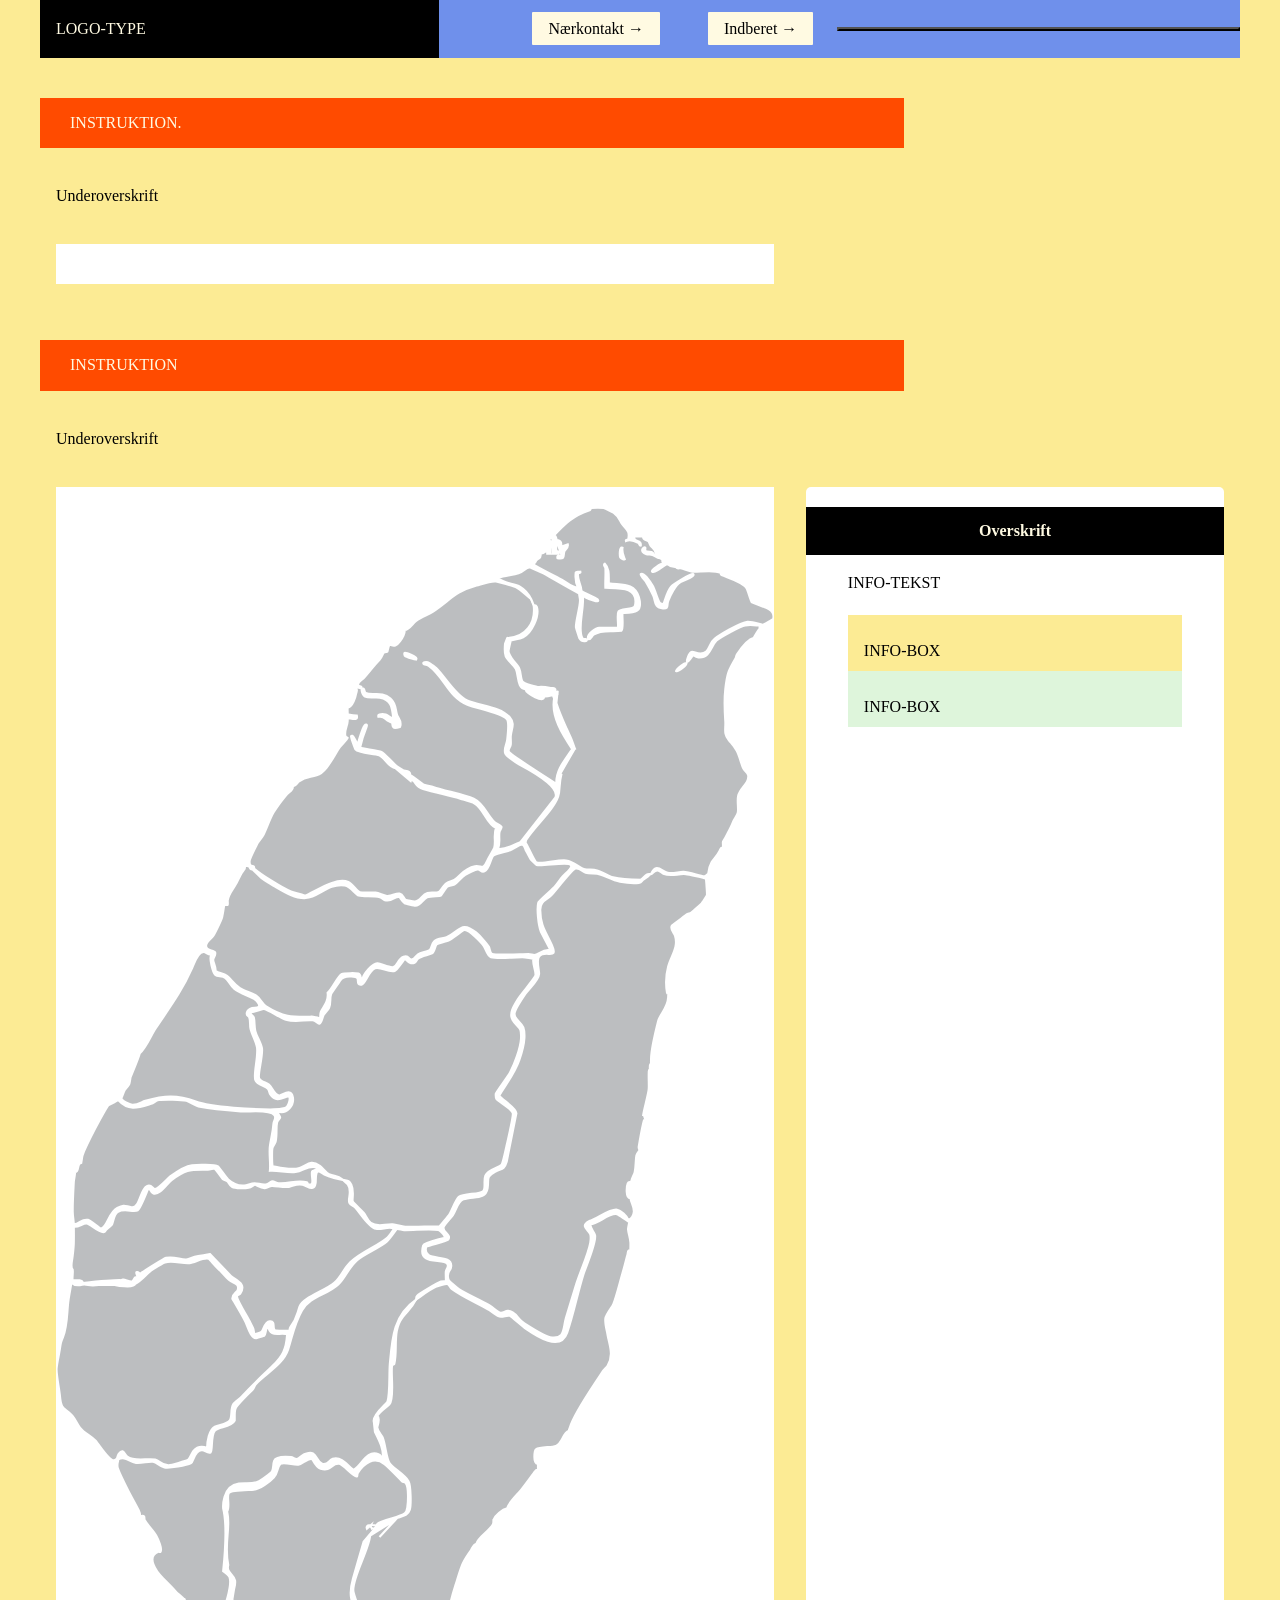
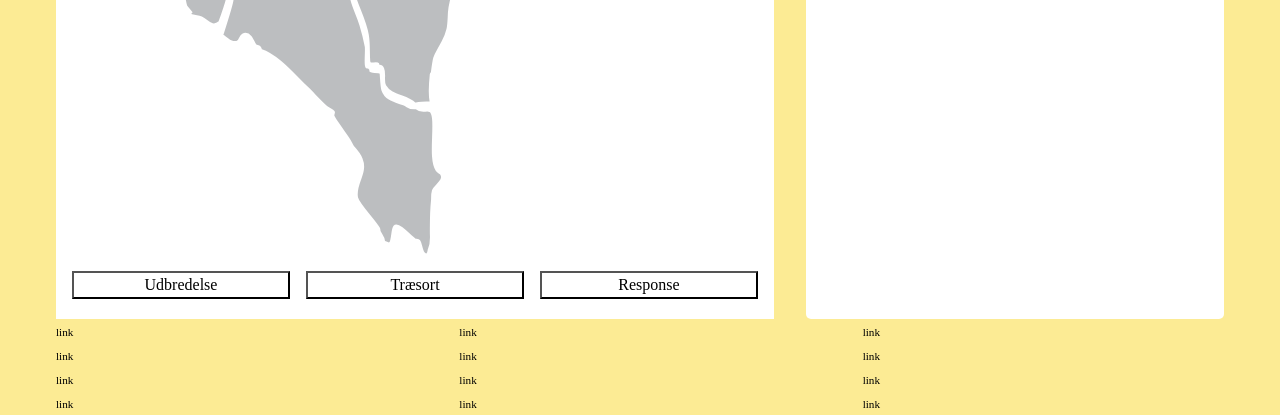
==== commit 5acfbd2b: "Merge branch 'main' into form_html" ====
--- a/instruction.html
+++ b/instruction.html
@@ -36,11 +36,13 @@
   </header>
 
   <main>
+    <h1>INSTRUKTION.</h1>
+    <p>Underoverskrift</p>
+    <section class="info-graphic"></section>
     <h1>INSTRUKTION</h1>
     <p>Underoverskrift</p>
     <section class="info-graphic">
 
-      <?xml version="1.0" encoding="UTF-8"?>
       <svg id="Layer_2" data-name="Layer 2" xmlns="http://www.w3.org/2000/svg" viewBox="0 0 151.04 283.58">
         <defs>
           <style>
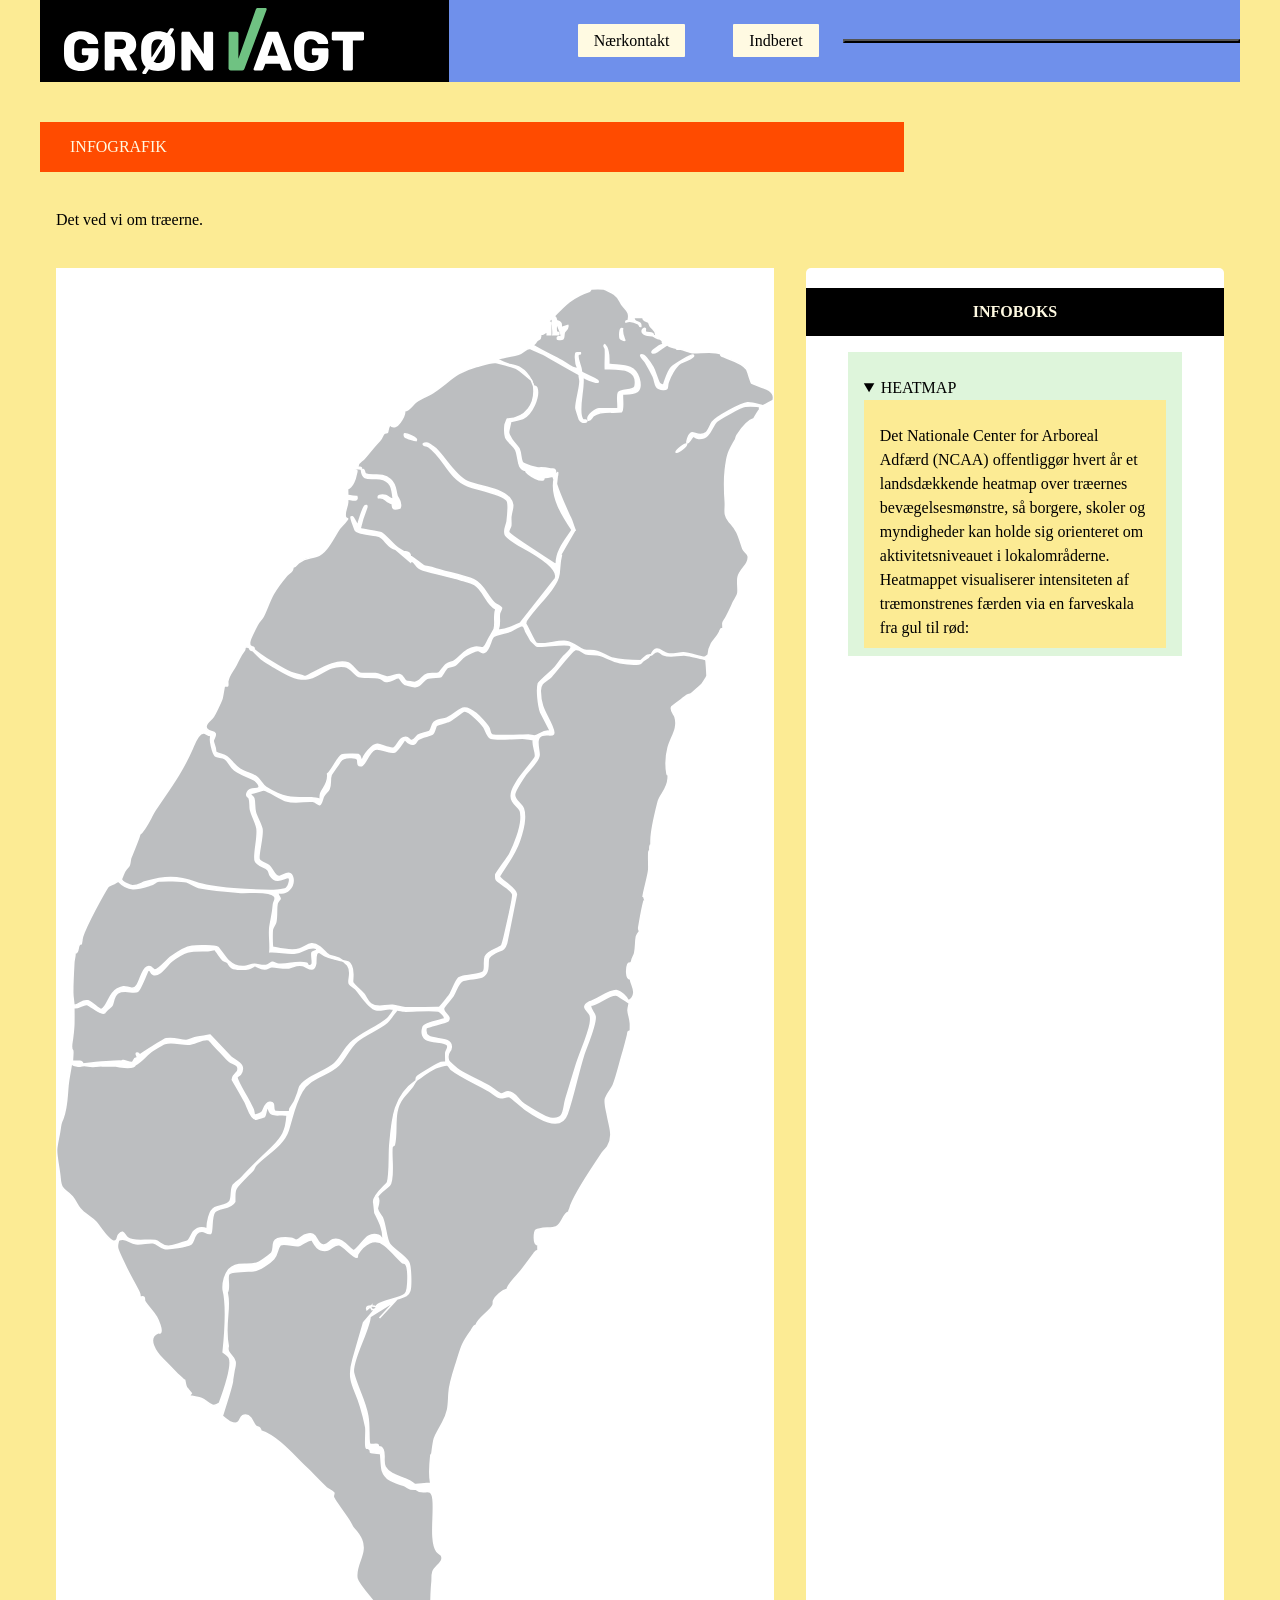
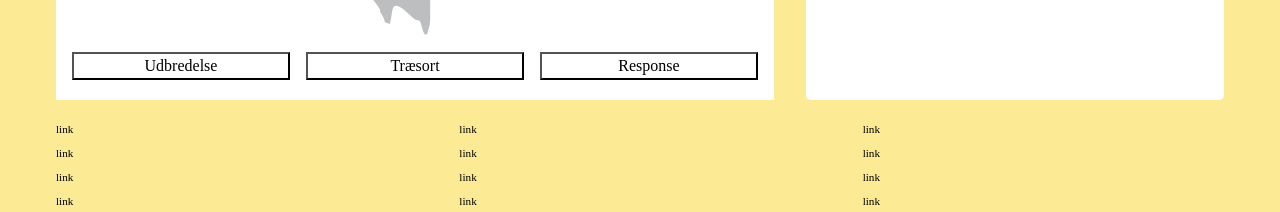
==== commit 84d8bc88: "makes a lot of changes" ====
--- a/instruction.html
+++ b/instruction.html
@@ -18,10 +18,13 @@
 </head>
 
 <body id="instruction">
+  <!-- Sidehoved med navigation og logotype -->
   <header>
     <nav>
       <div id="logotype-wrapper" class="logo">
-        <a href="index.html"> LOGO-TYPE </a>
+        <a href="index.html">
+          <img src="svg/SVG/SVG/logo_type.svg" alt="Logo Type" />
+        </a>
       </div>
       <ul class="menu">
         <li><a class="menuItem" href="instruction.html">Nærkontakt </a></li>
@@ -35,67 +38,1165 @@
     </nav>
   </header>
 
+  <!-- Hovedindhold: overskrift og interaktiv infografik -->
   <main>
-    <h1>INSTRUKTION.</h1>
-    <p>Underoverskrift</p>
-    <section class="info-graphic"></section>
-    <h1>INSTRUKTION</h1>
-    <p>Underoverskrift</p>
+    <h1>INFOGRAFIK</h1>
+    <p>Det ved vi om træerne.</p>
+    <!-- Wrapper til SVG-infografik -->
     <section class="info-graphic">
 
+
+      <!-- SVG med regioner og emblemdata -->
       <svg id="Layer_2" data-name="Layer 2" xmlns="http://www.w3.org/2000/svg" viewBox="0 0 151.04 283.58">
         <defs>
           <style>
             .cls-1 {
+              fill: #dbd5d9;
+            }
+
+            .cls-2,
+            .cls-3,
+            .cls-4,
+            .cls-5,
+            .cls-6,
+            .cls-7,
+            .cls-8,
+            .cls-9,
+            .cls-10,
+            .cls-11,
+            .cls-12,
+            .cls-13,
+            .cls-14,
+            .cls-15,
+            .cls-16,
+            .cls-17,
+            .cls-18 {
+              stroke-linecap: round;
+              stroke-linejoin: round;
+            }
+
+            .cls-2 {
+              fill: #8ac0a5;
+              stroke: #0a0d0f;
+              stroke-width: .25pt;
+            }
+
+            .cls-3 {
+              fill: none;
+              stroke: #0a0c0e;
+              stroke-width: .25pt;
+            }
+
+            .cls-4 {
+              fill: #6fc282;
+              stroke: #354651;
+              stroke-width: .25pt;
+            }
+
+            .cls-5 {
+              fill: none;
+              stroke: #fcccad;
+              stroke-width: .25pt;
+            }
+
+            .cls-6 {
+              fill: #ee3027;
+              stroke: #152d51;
+              stroke-width: .25pt;
+            }
+
+            .cls-7 {
+              fill: none;
+              stroke: #0a0c0f;
+              stroke-width: .25pt;
+            }
+
+            .cls-8 {
+              fill: none;
+              stroke: #3f4f5b;
+              stroke-width: .25pt;
+            }
+
+            .cls-9 {
+              fill: none;
+              stroke: #152d51;
+              stroke-width: .25pt;
+            }
+
+            .cls-10 {
+              fill: #ed1c24;
+              stroke: #354651;
+              stroke-width: .25pt;
+            }
+
+            .cls-11 {
+              fill: none;
+              stroke: #18212a;
+              stroke-width: .25pt;
+            }
+
+            .cls-12 {
+              fill: none;
+              stroke: #354651;
+              stroke-width: .25pt;
+            }
+
+            .cls-13 {
+              fill: #99d6cc;
+              stroke: #18212a;
+              stroke-width: .25pt;
+            }
+
+            .cls-14 {
+              fill: none;
+              stroke: #3c2719;
+              stroke-width: .25pt;
+            }
+
+            .cls-15 {
+              fill: #8cca83;
+              stroke: #0a0c0e;
+              stroke-width: .25pt;
+            }
+
+            .cls-16 {
+              fill: #febe2c;
+              stroke: #152d51;
+              stroke-width: .25pt;
+            }
+
+            .cls-17 {
+              fill: #ef4827;
+              stroke: #152d51;
+              stroke-width: .25pt;
+            }
+
+            .cls-18 {
+              fill: none;
+              stroke: #42525f;
+              stroke-width: .25pt;
+            }
+
+            .cls-19 {
               fill: #bcbec0;
               stroke: #fff;
               stroke-miterlimit: 10;
-              stroke-width: 0.45px;
+              stroke-width: .25pt;
+            }
+
+            .cls-20 {
+              fill: #8ac0a5;
+            }
+
+            .cls-21 {
+              fill: #6f2b13;
+            }
+
+            .cls-22 {
+              fill: #b03525;
+            }
+
+            .cls-23 {
+              fill: #712b14;
+            }
+
+            .cls-24 {
+              fill: #8cca83;
+            }
+
+            .cls-25 {
+              fill: #99d6cd;
+            }
+
+            .cls-26 {
+              fill: #448980;
+            }
+
+            .cls-27 {
+              fill: #ef4827;
+            }
+
+            .community-1 {
+              fill: #dbd5d9;
+            }
+
+            .community-2 {
+              fill: #8ac0a5;
+              stroke: #0a0d0f;
+              stroke-width: .25pt;
+              stroke-linecap: round;
+              stroke-linejoin: round;
+            }
+
+            .community-3 {
+              fill: none;
+              stroke: #0a0c0e;
+              stroke-width: .25pt;
+              stroke-linecap: round;
+              stroke-linejoin: round;
+            }
+
+            .community-4 {
+              fill: none;
+              stroke: #0a0c0f;
+              stroke-width: .25pt;
+              stroke-linecap: round;
+              stroke-linejoin: round;
+            }
+
+            .community-5 {
+              fill: #8cca83;
+              stroke: #0a0c0e;
+              stroke-width: .25pt;
+              stroke-linecap: round;
+              stroke-linejoin: round;
+            }
+
+            .neglect-1 {
+              fill: #b03525;
+            }
+
+            .neglect-2 {
+              fill: #712b14;
+            }
+
+            .neglect-3 {
+              fill: none;
+              stroke: #fcccad;
+              stroke-width: .25pt;
+              stroke-linecap: round;
+              stroke-linejoin: round;
+            }
+
+            .neglect-4 {
+              fill: none;
+              stroke: #3c2719;
+              stroke-width: .25pt;
+              stroke-linecap: round;
+              stroke-linejoin: round;
+            }
+
+            .neglect-5 {
+              fill: #6f2b13;
+            }
+
+            .neglect-6 {
+              fill: #ed1c24;
+              stroke: #354651;
+              stroke-width: .25pt;
+              stroke-linecap: round;
+              stroke-linejoin: round;
+            }
+
+            .education-1 {
+              fill: #448980;
+            }
+
+            .education-2 {
+              fill: #99d6cc;
+              stroke: #18212a;
+              stroke-width: .25pt;
+              stroke-linecap: round;
+              stroke-linejoin: round;
+            }
+
+            .education-3 {
+              fill: #6fc282;
+              stroke: #354651;
+              stroke-width: .25pt;
+              stroke-linecap: round;
+              stroke-linejoin: round;
+            }
+
+            .education-4 {
+              fill: #8cca83;
+            }
+
+            .education-5 {
+              fill: none;
+              stroke: #18212a;
+              stroke-width: .25pt;
+              stroke-linecap: round;
+              stroke-linejoin: round;
+            }
+
+            .education-6 {
+              fill: #8ac0a5;
+            }
+
+            .surveillance-1 {
+              fill: none;
+              stroke: #42525f;
+              stroke-width: .25pt;
+              stroke-linecap: round;
+              stroke-linejoin: round;
+            }
+
+            .surveillance-2 {
+              fill: none;
+              stroke: #3f4f5b;
+              stroke-width: .25pt;
+              stroke-linecap: round;
+              stroke-linejoin: round;
+            }
+
+            .surveillance-3 {
+              fill: #6fc282;
+              stroke: #354651;
+              stroke-width: .25pt;
+              stroke-linecap: round;
+              stroke-linejoin: round;
+            }
+
+            .surveillance-4 {
+              fill: none;
+              stroke: #354651;
+              stroke-width: .25pt;
+              stroke-linecap: round;
+              stroke-linejoin: round;
+            }
+
+            .surveillance-5 {
+              fill: #8ac0a5;
+            }
+
+            .surveillance-6 {
+              fill: #99d6cd;
             }
           </style>
         </defs>
-        <path id="_12" data-name="12" class="cls-1"
-          d="M37.09,229.86l.37-2.26c.14-.62.31-1.11.2-1.77-.21-1.31-1.9-1.61-1.43-3.25-.94-4.33.52-7.9-.17-10.88-.03-.12-.05-.38-.07-.4.66-.82-.12-3.19.35-3.85.52-.75,4.34-.62,5.27-.73,1.16-.13,3.4-1.63,4.19-2.53.96-1.1.59-1.95,1.39-2.93,1.17-.36,2.76.33,3.79.21.89-.11,1.88-1.43,2.87-1.22.14.03.75,1.74,1.82,2.07,2.29.71,2.29-1.36,3.92-1.06.9.17,3.25,3.07,3.77,2.6.03-.02-.01-.46.14-.69,1.3-1.99,3.42-3.58,5.61-1.81,1.15.93,2.6,2.53,3.71,3.61.15.14.55.11.74.33.68.8.51,4.08.35,5.14-.04.29-.34,1.09-.54,1.26-.87.78-4.57,1.38-5.77,2.22-.23.08-.13.47-.15.5-.17.14-.45.46-.48.48-.08.05-.34-.03-.48,0,0-.04-.39-.38-.24-.72l-.84.72c-.52-1.42,2.86-.4,2.04-.48l-2.74,3.25c-.75,2.53-1.5,5.18-2.23,7.73-1.32,4.6.34,5.67,1.58,9.84.43,1.42.85,3.06,1.13,4.51.09,1.24-.12,2.62,0,3.84.08.82.34.36.48.48.1.09.39.38.48.48.13.15-.35.37.48.48.35.05,1.47,0,1.65.27.1.15.1,2.69.4,3.57.71,2.08,2.69,2.36,4.43,3,1.01.37.89.87,2.4.84.08,0,.16,0,.24,0,1.61,1.44,3.2-.92,3.57,2.07s-.73,8.78.78,10.98c.3.44.79.55.94.8.86,1.36-1.41,2.37-1.74,3.49-.25.86-.11,1.34-.19,2.1-.25,2.35-.23,4.12-.24,6.48,0,1.57.2,2.37-.39,3.68-.14.32-.1,1.01-.45,1.12-1.14.34-1.17-2.35-1.61-2.83-.22-.24-.77-.19-.9-.29-.81-.61-1.84-1.66-2.77-2.39-2.57-2.03-1.56,1.91-2.52,3.35l-1.2-.48c-.13-1.2-.6-1.39-.96-2.16-.06-.13,0-.43-.14-.69-.92-1.65-4.3-5.05-4.61-6.44-.65-2.86,2.21-5.1.95-8.16-.44-1.06-1.09-1.8-1.72-2.48-.07-.07-.72-1.3-.96-1.68-.57-.88-3.06-4.26-3.24-4.81-.12-.39.18-.73.09-.9-.17-.32-1.36-.88-1.57-1.08-1.43-1.32-2.77-2.81-4.15-4.13-2.83-2.71-6.05-6.63-9.6-7.8-.18-1.09-.78-.69-1.13-1.03-.22-.21-.8-1.44-1.02-1.72-.45-.56-.97-.84-1.69-.49-.88.44-.3,2.25-2.64,1.32-.27-.11-1.32-.97-1.68-1.2,0,0,2.16-6.72,2.16-7.44v-.05Z" />
-        <path id="_11" data-name="11" class="cls-1"
-          d="M68.05,216.67,71.41,213.07s.16-.32.4-.43c.96-.41,2.2-.38,2.61-1.72.3-.98.23-5.11-.27-5.99-.83-1.47-3.42-2.77-4.04-3.88-.67-1.18-.8-3.84-1.4-5.32-.25-.61-1.05-1.25-1.14-2.1.17-.55.59-2.13,0-2.4.62-1.07,2.01-1.83,2.57-2.47,1.09-1.24.29-6.17.53-7.99.06-.44.44-.31.49-.51.78-3.29-.49-6.93,1.82-9.9,1.06-1.35,1.87-1.82,2.74-3.62,1.23-.84,2.82-2.08,4.16-2.68.45-.2,2.04-.7,2.42-.63.42.08.56.77.88,1.01,2.19,1.68,5.54,3.08,7.98,4.5.79.47,1.55,1.38,2.45,1.41.63.02,1.23-.4,1.86-.22.21.06,2.72,2.29,3.32,2.7,2.32,1.6,7.31,4.95,8.74.86,1.31-3.74,2.18-8.3,3.4-12.2.59-1.89,2.78-6.67,2.46-8.31-.14-.73-1.1-1.4-.95-2.29,1.58-.05,4.07-2.56,5.58-2.12.15.04,2.47,1.55,2.56,1.67.05.07-.27,1.09-.24,1.53.05.8.43,1.6.5,2.76.03.56-.02,1.12,0,1.68-.62-.13-.49.31-.59.71-.35,1.38-.68,2.73-1.09,4.09-.57,1.93-1.22,4.73-1.92,6.48-.26.65-1.52,2.05-1.67,3.01s.29,2.44.47,3.47c.42,2.39,1.33,4.12,0,6.48-.17.3-.87.91-1.16,1.36-1.71,2.68-6.03,8.78-6.76,11.6-.05.2-.2.29-.24.72-1.29.47-1.34,2.61-2.7,3.18-.91.38-3.39.14-4.21.71-.31.22-.71,3.15.43,3.07-.02.4,0,.8,0,1.2-.55-.03-.62.36-.87.69-1.01,1.34-1.81,2.44-2.73,3.63-.73.95-2.7,2.71-2.88,3.84-1.04.2-2.53,1.47-2.88,2.4-.07.17.06.56-.12.95-.62,1.3-3.23,2.78-3.48,4.09-.76.26-.89,1.01-1.2,1.44-1.86,2.59-1.94,3.25-2.88,6.24-.67,2.14-1.55,4.54-1.68,6.72-.16,2.68-.02,3.7-1.35,6.21-1.78,3.37-1.72,2.37-2.25,6.51,0,.05-.2.19-.22.38-.21,1.96-.43,3.91-.02,5.86-1.15-.02-2.13.21-3.12.24-.08,0-.16,0-.24,0-1.76-1.7-4.97-1.47-6.25-3.71-.57-.99.08-2.51-.44-3.64-.38-.82-.79-.44-.99-.57-.02-.01.1-.41-.16-.48-.42-.11-1.05.07-1.52,0-.13-.13-.22-.29-.24-.48-.16-1.93.04-3.54-.31-5.57-.56-3.25-2.31-6.11-2.99-9.01-.58-2.45,3.3-8.84,3.5-11.86l5.32-3.32Z" />
-        <path id="_10" data-name="10" class="cls-1"
-          d="M27.76,231.66c-.6-.12-.69-2.53-.74-1.79-.47-.64-1.34-1.2-1.84-1.76-1.03-1.13-1.68-1.77-2.72-2.8-1.31-1.29-3.61-4.48-.96-5.52.11-.04.42.07.47,0,.45-.6-.48-2.68-.85-3.34-.59-1.06-1.94-2.34-2.5-3.38-.12-.22.31-1.17-.96-.72.06-.49-.05-.85-.27-1.29-.72-1.44-1.68-3.05-2.37-4.47-.42-.88-1.92-3.84-2.06-4.55-.17-.87.13-1.1.14-1.69,1.54-.76,2.26.56,3.72.72,1.26.14,2.57-.38,3.58-.23.91.13,1.41,1.06,2.41,1.2,1.12.16,4.61-.36,5.6-.9.57-.31.69-2.86,2.34-2.74.64.05,1.07.7,1.78.48.44-.3,0-3.53.86-4.54.71-.83,3.54-.74,4.2-2.16v-1.2c.05-.61-.06-.91.27-1.53.41-.78,2.8-3.04,3.57-3.87.28-.31.32-.77.55-1.01,2.16-2.3,5.84-4.19,6.87-7.41.94-2.95,1.27-5.28,2.89-8.15,1.72-3.06,5.31-3.21,7.69-5.51,1.45-1.4,2.2-3.63,3.92-5.08,1.77-1.5,4.54-2.45,6.27-3.93.61-.52,1.94-2.52,2.09-2.6.22-.13,1.07.21,1.51.22,2.02.05,5.44-.34,7.22-.02.28.05,1.79,1.38,1.16,1.68-.89.31-4.14.89-4.36,1.61-1.32,4.36,4.38,2.51,5.13,3.91.3.57-.29,1-.36,1.57-.06.42.06,1.96-.01,2.03-.05.04-.73-.03-1.02.06-.61.18-4.58,2.53-4.99,2.95-.35.35-.16.68-.24.84-4.8,3.31-5.05,8.17-5.52,13.56-.18,2.12.05,6.09-.49,7.86-.13.42-3.3,2.84-2.88,4.26l.24,2.16c.86,1.74,1.84,3.49,1.68,5.52-.46-.14-.29-.63-.94-.85-2.59-.89-3.41,2.19-5.17,3.27-.77,0-2.28-3-4.45-2.31-.85.27-1,1.42-2.22,1.06-1.47-.44-.96-3.27-3.78-2-.54.24-1.15.99-1.6,1.03-.37.03-.75-.38-1.18-.42-.9-.08-3.14-.22-3.55.77-.26.63-.1,1.74-.47,2.27-.26.36-2.38,1.88-2.83,2.09-1.32.62-2.74.24-4.12.44-3.65.52-3.3,5.22-3.3,5.22.68,2.67.61,7.26,0,13.2,0,0,1.17.86,1.31,1.2.76,1.78-1.38,7.58-2.1,9.53-1.68,1.31-2.38-.42-3.79-1.01-.61-.25-1.8-.36-2.5-.62l.36-.48-.7-.85Z" />
-        <path id="_9" data-name="9" class="cls-1"
-          d="M48.26,173.95c-1.6-.23-3.33.72-3.61-1.68-.58.38-.51,1.8-.83,2.05-.07.06-1.68.55-1.77.54-1.18-.1-1.74-2.6-2.23-3.52-.84-1.61-1.78-3.19-2.7-4.76-.16-.99.98-1.37,1.13-1.92.37-1.36-1.02-1.4-1.77-1.99-.78-.62-1.86-2.02-2.81-2.88-.32-.29-1.41-1.59-1.54-1.64-1.05-.36-2.93.82-4.04.93-1.54.16-3.55-.67-5.18-.14-.14.04-2.31,1.28-2.54,1.42-1.34.87-2.24,2.29-3.69,3.03-.38,1.12-4.32.24-4.32.24,0,0-2.36.03-2.75,0-.33-.04-1.84.27-2.84.01-.28-.07-.95-.16-1.3-.05-.72.22-1.67.1-2.23-.43-.22,1.49-.56,2.95-.72,4.56-.24,2.41-.16,4.61-1.07,6.98-.45,1.16-.39.59-.61,2.26-.17,1.33-.66,3.11-.72,4.33-.07,1.29.58,4.21.72,5.87.25,3.05,1.11,2.24,2.59,4,.68.81.99,1.72,1.6,2.49.92,1.16,2.29,1.76,3.26,2.74.8.81,2.81,4.24,3.91,4.16.25-.02.5-.22.63-.43.12-.18.11-.62.36-.95.99-1.27,1.19.11,1.8.59,1.49,1.15,4.17.3,5.87.62,1.03.19,1.24,1.25,2.88,1.19.47-.02,3.63-.89,3.97-1.09.41-.25.87-1.54,1.2-1.92.84-.95,1.62-1.13,2.88-.6.01-1.28.39-3.9,1.62-4.51.86-.43,2.65-.42,3.2-1.36.48-.82.09-2.58.69-3.39.26-.34,1.38-1.12,1.79-1.57,2.15-2.38,4.28-4.3,6.48-6.47,2.06-2.03,2.83-3.4,3.03-6.34.03-.5,0-.31-.36-.36Z" />
-        <path id="_8" data-name="8" class="cls-1"
-          d="M5.58,163.23c.19-.81-1.8-.52-2.09-.53-.13,0,.14-2.22.04-2.29-.56-.39-.13-2.01-.07-2.54.12-1.04.26-2.07.28-3.12.02-1.11.02-2.25,0-3.36.89.24,2-.79,2.71-.68.89.14,2.76,2.25,3.77,1.77.19-.49,1.44-1.32,1.56-1.56.32-.64.33-2.09,1.25-2.65,1.37-.84,3.3.18,4.16-.34.57-.35,1.8-3.63,2.16-4.44.72-.19.44.72,1.13.92,1.38.41,2.76-1.96,3.82-2.8,3.05-2.41,3.99-2.21,7.66-2.19.48,0,1.11-.31,1.4-.27.14.02,1.34,1.82,1.71,2.19.28.28.73.31,1.01.55s.37.8.94,1.1c.76.4,2.65.38,3.51.21.55-.1,1.04-.58,1.3-.62.27-.04,1.2.74,2.11.69.59-.03.97-.45,1.43-.47,1.01-.04,2.42.39,3.63.22,1.01-.14,1.41-.75,2.86-.48.94.18,2.42,1.73,2.76-.39.09-.59-.24-3.29,1.23-2.1,1.17.95,2.99,1.2,4.54,1.51.19.17.89.8.97.9,1.05,1.46-.03,3.08.35,3.9.2.44.99.71,1.33,1.09,1.02,1.16,2.76,4.1,4.26,4.38,1.13.21,2.15-.35,3.31-.18.27.04.49-.1.35.36-.07.24-.99,1.46-1.22,1.66-2.16,1.87-5.55,3.03-7.79,5.17-1.41,1.35-2,3.09-3.35,4.32-1.81,1.66-6.76,3.12-7.39,5.09s-.54,2.52-1.94,4.31c-.13.16-.09.57-.17.65-.11.1-2.86.1-3.1-.07-.53-.38.26-1.96-1.05-1.82-1.02.1-1.25,1.64-1.65,2.1-.15.17-1.34.72-1.58.53-.05-.04-.13-.93-.28-1.23-.24-.49-.54-1.07-.82-1.63-.46-.92-2.68-4.49-2.54-5.11.05-.2.52-.27.7-.55,1.25-1.95-.53-2.57-1.89-3.57l-4.48-4.69c-1.06.19-2.2.33-3.25.54-.55.11-1.11.56-1.78.58-1.27.04-2.51-.69-4.23-.34-.39.08-5.27,3.14-5.69,3.54.27-.26-.21-.59-.45-.54-.45.09.52,1.06-.12,1.05s-.41.79-.91.91-2.2-.71-2.12-.23c-.67-.19-8.23.57-8.23.57Z" />
-        <path id="_7" data-name="7" class="cls-1"
-          d="M5.41,137.23c.03-.54.27-1.18.48-1.68.81-1.88,2.38-4.93,3.36-6.72.2-.36,1.55-2.74,1.68-2.88.11-.11,1.82-.93,2.16-1.2,2.17,2.39,4.23,1.6,6.92.8.59-.18.97-.68,1.61-.79,1.01-.16,4.9-.13,5.83.15.79.23,1.92,1.09,2.81,1.27,2.07.41,6.41.81,8.63.97,1.73.12,6.17-.57,7.1.84.4.61-.2,1.05-.24,1.71-.15,2.07-.53,3.11-.75,4.77-.21,1.56.18,3.56,0,5.17,1.81-.13,3.59.45,5.4.24,1.63-.19,2.71-1.55,4.44-.96.21.74-.89.58-.97.87-.27.95.71,3.16-.78,2.72-.17-.05-.14-.39-.34-.45-2.06-.62-3.8.41-5.92.2-.46-.04-.94-.4-1.26-.41-.39-.01-.8.56-1.41.66-.92.15-1.59-.25-2.38-.25s-1.46.41-2.18.47c-1.48.13-2.32-.29-3.37-1.26-.51-.48-1.92-2.61-2.16-2.76-.71-.43-4.44-.36-5.45-.25-1.27.14-3.5,1.55-4.59,2.37-.7.53-2.62,2.8-3.31,2.62-.46-.12-.65-1.07-1.61-.58-1.46.74-1.46,4.68-3.22,4.45-1.27-.16-1.32-.75-3,.14-1.85.98-2.11,4.01-3.37,4.32-.36.09-2.13-1.7-2.78-1.82-1.39-.27-1.71.85-2.99.96-.01-.7-.23-1.71-.24-2.64-.02-2.17.12-4.32.24-6.48.03-.49.27-1.1.24-1.92,1.01.08.3-1.9,1.32-1.92l.12-.72Z" />
-        <path id="_6" data-name="6" class="cls-1"
-          d="M15.67,120.01c.16-.43,1.92-4.6,1.92-5.04,1.51-1.37,2.29-3.67,3.36-5.28,3.03-4.55,5.34-7.49,7.68-12.72.41-.92,1.2-3.5,2.5-3.37.42.04.95.69,1.58.49-.6.73.33,3.95.81,4.34.42.34,1.41.21,2.05.59s1.04,1.63,1.96,2.36c1.3,1.03,2.88,1.35,4.14,2.1.38.22,1.35,1.17,1,1.65-.37.51-1.84-.19-2.4.96-.49.99.23.83.39,1.28.3.81.08,1.63.26,2.38.28,1.21,1.21,2.84,1.37,3.91.3,1.99-.79,5.57-.36,6.84.36,1.06,2.1,1.27,2.65,1.91.28.33.28.83.51,1.17,1.43,2.19,3.4-.03,3.94.5.31.3-.04,2.11-.89,2.35-.28.08-2.02.3-2.36.3-3.95.04-13.01-.42-16.38-1.67-3.94-1.46-6.62-1.3-10.61-.14-.83.24-1.55.88-2.74.82-.43-.02-2.32-.76-2.3-1.42.14-.18.5-1.34.72-1.68.88-1.38.89-.35,1.2-2.64M62.02,87.94" />
-        <path id="_5" data-name="5" class="cls-1"
-          d="M60.37,141.55c-1.3-1.16-1.65-.64-2.94-1.21-.48-.21-1.46-1.41-1.92-1.73-2.05-1.46-2.68-.09-4.26.43-1.74.57-3.9,0-5.66-.35-.18-.25-.17-3.23-.09-3.72.1-.6.53-.89.69-1.47.35-1.34.05-2.87.31-4.01.11-.46.6-.81.64-1.05.05-.33-.63-.77-.44-1.28,1.87.59,3.44-1.26,3.12-2.99-.39-2.07-2.15-.42-2.78-.36-1.1.1-1.44-1.67-2.25-2.3-.58-.45-1.75-.62-2.06-1.32-.36-.79.84-4.73.59-6.34-.16-1.04-1.13-2.54-1.4-3.64-.23-.94-.11-2.1-.31-2.81-.12-.44-.78-.57-.67-1.12.62.09,2.45-.69,2.72-.68.86.04,3.54,1.9,4.71,2.25,2.21.65,3.89-.06,5.63.11.6.06,1.16.78,1.45.72.45-.1.59-1.38.84-1.81.32-.56.93-.99,1.15-1.49.43-.97.11-2.1.43-2.93.09-.22,1.58-2.31,1.93-2.87.66-1.05,3.45-1.02,3.66-.34.14.44-.19,1.44.84,1.23.8-.16,1.46-2.9,2.81-3.42,1.14-.44,2.84.96,4.14.55.45-.14,1.78-2.08,2.09-2.6.19-.14.83,1.28,1.99.92.48-.15.5-.69.82-.93.74-.55,2.32-.73,2.94-1.08s.66-1.68.96-1.92c.29-.22,2.12-.61,2.71-.89.67-.32,2.75-2.06,3.18-2.11.94-.1,3.5,2.57,4.06,3.38.47.69.69,2.1,1.51,2.33,1.46.42,5.32-.08,7.16.04.6.04,1.18.24,1.78.26-.34,1.06.64,2.75.4,3.59-.17.61-3.09,3.94-3.7,4.96-.77,1.26-1.93,2.94-1.1,4.38,1.01,1.76,1.96,1.02,1.77,3.98-.13,1.96-1.38,5.28-2.31,7.05-.42.8-2.96,4.2-2.99,4.46-.03.34-.03.79.14,1.09.34.57,3.24,1.96,3.44,3.06.07.37-1.03,5.53-1.22,6.36-.18.78-.85,4.02-1.13,4.39-.53.71-2.86.92-3.43,2.33-.4.99.1,2.57-.4,3.2-.65.82-4.11.48-5.19,1.29-.58.43-1.41,2.77-1.93,3.59-.21.32-2.02,2.57-2.18,2.62-2.37-.04-4.8.19-7.17.05-.92-.06-1.7-.43-2.62-.5-1.65-.11-3.2.74-4.61-.31-.75-.56-1.02-1.57-1.51-2.14-.42-.49-2.13-1.96-2.29-2.35-.19-.46.36-2.17-.3-3.52-.51-1.05-.86-.85-1.73-1.03Z" />
-        <path id="_4" data-name="4" class="cls-1"
-          d="M123.73,128.83c-.53,1.88-.8,3.8-1.14,5.72-.07.37.18.72.18.76-.01.06-.57.66-.67,1.13-.21,1.06-.09,2.32-.36,3.48-.16.7-.64,1.15-.66,1.86-.11.02-.19.22-.24.24-.17.07-.38-.14-.56.29-.23.54-.52,3.11.56,3.07.12.96.8,1.84.72,2.88-.05.68-.47,1.54-1.18,1.67-.24-.71-1.61-2-2.36-2.11-1.64-.25-4.22,2.06-5.88,2.41-2.01,1.08-.02,1.84.25,2.76.15.51.09,1.28,0,1.81-.46,2.5-2.18,6.16-2.98,8.78-.71,2.32-1.44,4.66-2.13,6.99s-.1,4.58-3.34,4.07c-1.13-.18-4.92-2.54-5.96-3.34-.89-.69-1.51-2.25-2.93-2.19-.61.03-1.06.55-1.57.41-.44-.12-1.84-1.34-2.43-1.67-1.95-1.12-4.46-2.13-6.29-3.31-.43-.28-2.11-1.7-2.22-2.09-.52-1.83.58-1.63.6-2.81.05-2.9-6.2-.42-5.27-4.04.66-.31,4.37-1.17,4.59-1.43.84-1.01-1.1-1.57-.95-2.6.07-.51,1.56-1.96,1.98-2.61.69-1.08,1.02-2.87,2.2-3.32,1.99-.76,4.64.25,5.1-2.34.34-1.91-.51-2.32,1.57-3.47,1.3-.72,1.89-.24,2.45-2.11l2.03-10.18c.05-1.19-3.62-3.19-3.56-3.82,1.49-2.41,3.24-4.64,4.17-7.36.37-1.07,1.03-3.59,1.08-4.68.04-.74.03-1.48-.23-2.19-.41-1.11-2.02-1.74-1.84-2.99.1-.73,1.8-3.38,2.31-4.13.74-1.08,2.8-2.82,2.85-4.16.04-1.03-.94-3.68.67-4.13,1.52-.43,3.21.83,2.03-1.9s-2.42-3.96-2.46-7.4c-.03-1.93,1.3-2.02,2.34-3.08.86-.89,4.34-5.45,5.06-5.64.9-.25,1.5.66,2.17.86.81.25,2.19.11,3,.36,1.29.39,2.6,1.25,4.21,1.55,1.08.2,2.95.35,3.98.24.59-.07.64-.5.87-.65.53-.35,1.18-.56,1.44-1.2.06-.03.17.03.24,0,.56-.24.65-.87,1.55-.73.46.07.65.53,1.04.67,1.77.64,3-.08,4.74.07.46.04,4.04.82,4.18.98.11.13.3,3.22.26,3.45-.02.14-1.09,1.72-1.2,1.81-.7.59-1.62,1.48-2.16,1.92-.08.07-.55.07-.8.27-.51.41-3.12,2.25-3.23,2.42-.44.76.5,1.56.67,2.11.78,2.47-.84,4.21-1.44,6.48-.52,1.98-.6,3.5-.24,5.52.02.11.13.21.24.24.03.2.01.5,0,.72-.11,2.35-1.71,3.42-2.1,4.98-.51,1.99-1.46,6.02-1.5,7.98,0,.31-.02.65,0,.96-.23.06-.23.28-.24.48-.01.22-.03.51,0,.72-.31.12-.23.46-.24.72-.05,1.11.05,2.25,0,3.36-.05,1.18-1.1,4.53-1.2,5.76" />
-        <path id="_3" data-name="3" class="cls-1"
-          d="M41.41,76.27c1.9,1.92,1.9,2,4.26,3.35,2.03,1.16,4.45,2.79,6.87,2.64,2.79-.18,4.57-3.13,8.21-2.64,1.27.17,2.2,1.91,2.92,2.12,1.04.31,3.04-.02,4.45.35.46.12.73.51,1.07.61,1.51.42,2.09-.88,3.02-.68.17.04.6,1.07,1.14,1.32.2.09,2.04.55,2.23.54,1.18-.05,1.63-1.44,2.5-1.79.76-.31,2.57-.17,2.89-.35.17-.1,1.04-1.67,1.35-1.89.39-.28.97-.2,1.48-.44.66-.32,1.44-1.49,2.28-2.04.51-.33,2.2-1.19,2.73-1.1s.68.67,1.33.38c1.12-.51,1.27-2.93,1.93-3.36.49-.32,2.67-.77,3.48-1.08.55-.21,2.16-1.32,2.6-1.2.53.3.49.94.78,1.41.36.58.65,1.25.94,1.69.05.07,1.16,1.19,1.24,1.21,1.27.34,6.99-.91,7.27.12.18.66-1.36,1.75-1.8,2.27-.56.67-1.09,1.54-1.67,2.17s-3.34,2.96-3.43,3.29c-.39,1.34,0,4.75.5,6.12l2.09,4.03c-1.37-.58-2.56.9-3.47.93-.35,0-.77-.22-1.2-.22-1.48,0-6.69.3-7.66-.02-.53-.18-.44-1.07-.68-1.49-.4-.68-2.04-2.49-2.71-3.03-3.19-2.58-3.37-.16-6.19,1.01-.79.33-1.84.19-2.64.89-.52.46-.49,1.46-.9,1.8s-1.89.52-2.46.9c-.5.33-.84,1.38-1.6,1.04-.49-.22-.37-.85-1.46-.51-1.16.36-1.29,1.99-2.12,2.18s-2.52-.72-3.34-.8c-.99-.1-3.2,2.39-3.18,3.56-.53-.17-.17-1.16-.88-1.4-.43-.15-3.01-.11-3.44.09-.88.4-2.06,3.23-3,3.96.31,1.95-.94,2.84-1.44,4.08-.16.41-.09,1.15-.13,1.19-.13.14-1.4-.27-1.8-.26-4.12.07-5.86.17-9.57-2.17-.83-.52-1.22-1.67-2.08-2.24-.92-.6-2.39-.96-3.43-1.61-1.25-.79-1.81-1.89-2.72-2.56-.8-.59-1.65-.48-2.43-1.05.16-.78-.45-1.71-.48-2.27-.03-.49.62-.99.41-1.61-.23-.66-1.98-.16-1.91-1.45.05-.9,1.11-1.41,1.54-2.08s1.58-3.11,1.8-3.76c.14-.41.44-2.58.53-2.68s.56.05.66-.04c.13-.12-.01-.68.03-.94.24-1.46,1.07-2.19,1.73-3.43.61-1.15.93-2.11,1.79-3.14.2-.24-.16-.92.88-.63.2.05.23.42.42.58.16.14.43.11.47.15Z" />
-        <path id="_2" data-name="2" class="cls-1"
-          d="M74.53,57.55c.08.05.48-.12.66.05.58.54.57,1.27,2.02,1.71,2.59.78,5.33,1.32,7.98,2.1.77.23,2.26.62,2.87.97,1.9,1.09,2.48,4.25,4.49,5.16-.56,1.29.03,2.95-.36,4.18-.1.32-1.16,1.98-1.52,2.8-.89,1.99-1.11.8-2.55,1.04-2.27.37-2.96,1.98-4.32,2.89-.48.32-1.06.28-1.69.71-.6.4-1.23,1.64-1.56,1.8-.62.3-1.61,0-2.41.23-1.22.36-1.5,1.8-2.72,1.79-.27,0-1.63-.24-1.83-.34-.5-.25-.5-1.19-1.33-1.33s-1.49.58-2.64.51c-.86-.06-1.5-.6-2.42-.71-.99-.12-2.45.17-3.28-.08-.6-.18-1.57-1.76-2.43-2.13-2.55-1.11-6.78,1.89-9.14,2.89-.92-.49-2.02-.52-2.93-.9-1.82-.77-6.29-3.54-7.75-4.85-.03-.02.07-.29-.07-.42-.23-.22-.95.15-.88-1.12.04-.64,1.29-2.98,1.67-3.74.22-.43.95-1.19,1.2-1.68.67-1.31,1.41-3.53,2.16-4.8.66-1.13,1.8-2.63,2.64-3.65.55-.67,1.51-.96,1.44-1.87.63-.06.9-.74,1.2-.96,1.57-1.17,2.2-.89,3.8-1.36,2.13-.63,3.58-4.11,4.88-5.93.27-.38,1.59-1.66,1.64-1.95.03-.15-.43.02-.5-.46-.19-1.3.43-1.91.5-3.02.01-.24,0-.48,0-.72.9.13,2.26.68,1.92-.48-.65.02-1.29-.12-1.92-.24.03-.47-.05-.97,0-1.44,1.07-.19,1.65-2.19,1.82-3.11.09-.46.37-.84-.38-.73.07-.04.07-.35.34-.39.06,0,1.06.11,1.1.15.08.06-.04,1.35.77,1.75s2.16.07,3.13.23c2.42.39,2.58,2.15,2.82,4.26-.74.18-.93-.59-1.56-.71-.38-.08-1.83-.25-1.56.48,1.12-.25,1.27.35,1.93.83.26.19.85.31.91.41.35.55-.38,1.51,1.69.89.51-1.25-.44-1.91-.63-2.56-.4-1.37-.13-2.28-1.38-3.42-1.85-1.67-3.93-.44-5.23-1.19-.25-.15-.16-.58-.41-.83-.14-.14-.43-.09-.48-.14-.18-.17.44-.35-.72-.48-.14-1,.82-1.17,1.29-1.71,1.19-1.34,2.04-2.56,3.27-3.81.51-.52.61-1.18.85-1.44s.7-.18.79-.28c.06-.07.14-.97.52-1.64,1.54,1.67,3.16-2.12,3.12-2.88,1-.04,1.61-1.31,2.4-1.92,1.12-.87,2.54-1.29,3.49-1.91,3.81-2.52,4.51-4.21,9.23-5.53,1.13-.31,3.01-1.01,4.08-.86.36.05,3.84,1.03,4.14,1.16.93.41,2.43,1.93,3.3,2.58.15.3.41,1.11.48,1.2.52,3.74-1.65,6.81-5.52,6.96.03-.16-.48,1.2-.48,1.2-.07.71-.09,1.97.13,2.63.27.79,1.72,1.81,2.13,2.67.68,1.44.19,4.07,2.06,4.3-.09.79,4.2,3.14,3.84,1.44.47.26,1.84-.3,1.91-.24.03.02.12.51.25.72-.7,3.74,1.79,7.65,3.8,10.64-1.49,2.23-3.52,4.49-3.32,7.36-1.3-.91-9.88-6.23-10.05-6.89-.12-.48.38-.91.44-1.4.07-.63-.05-1.27.01-1.9.16-1.5.93-2.52-.23-3.86-1.97-2.28-6.26-2.38-8.94-3.54-2.45-1.06-4.58-4.92-6.57-6.87-.13-.13-1.55-1.13-1.71-1.16-.29-.06-1.34-.07-.8.42.04.04.63.06,1,.32,3.29,2.35,4.05,6.5,8.13,8.19,1.94.81,7.19,1.65,8.32,3.07.45.56.15,3.47.05,4.35-.1.95-.76,1.67-.41,2.85.2.67,2.16,1.73,2.74,2.19.32.25,8.86,4.34,7.82,7.04l-7.33,9.35c-1.41.65-2.73,1.43-4.37,1.52-.16,0-.39.07-.36-.13.46-1.07.13-2.23.26-3.34.05-.43.51-.93.45-1.19s-1.18-.73-1.55-1.09c-1.48-1.41-2.19-3.84-4.3-4.82s-5.99-1.62-8.54-2.5c-.51-.17-2.01-.31-2.16-.6,0,0-2.45-1.85-2.64-1.92-.02-1.16-1.08-.78-1.44-.96-.19-.09-.99-.58-1.2-.72-.88-.59-2.78-2.91-3.42-3.18s-4.31-.73-4.5-.9c.31-1.48.78-2.89,1.34-4.3.13-.34.16-.7-.25-.5-.48.23-1.39,3.35-1.57,4.08-.27.04-.89-2.23-1.44-1.68-.1.1.85,2.66.94,2.78.69.87,3.96.82,5,1.24,1.13.46,1.92,2.52,3.42,2.7l3.12,2.64ZM75.73,32.11c.61-.58-2.31-1.56-2.4-1.44-.07.09-.11.58.17.71.21.1,2.14.81,2.22.73Z" />
-        <path id="_1" data-name="1" class="cls-1"
-          d="M109.26,51.08c-.42-.88-.58-1.79-1.01-2.65-.34-.68-.64-1.38-.95-2.08-.75-1.68-1.49-3.37-2.04-5.13,0,0,.38-3.72.24-1.92-.57-.1-.37-.69-.48-.96-.15-.35-.4-.23-.72-.24-.08,0-.16,0-.24,0,0,0-1.45-.31-2.4-.24-.24.02-3.33-.61-3.62-1.29-.36-.87-.21-1.76-.64-2.72-.18-.4-1.18-1.44-1.46-1.9-.27-.44-.75-1.1-.75-1.6,0-.23.43-2.2.51-2.27.1-.09,1.96-.35,2.57-.67,1.82-.94,3.51-4.45,2.87-6.43-.13-.41-.66-.35-.69-.39-.07-.09-.33-.9-.48-1.2-.52-1.06-1.18-1.94-2.31-2.6-1.37-.8-3.38-.58-4.64-1.84,1.33-.54,2.91-.58,4.28-1,1.1-.34,1.38-1.19,2.44-1.28.46.36,2.11.9,2.69,1.22,2.5,1.4,5.04,2.95,7.63,4.3-.03.52.19.97.18,1.49-.05,1.64-.92,4.28-.86,5.6,0,.12.66,2.21.73,2.34.56.99,1.99.63,1.39.17-.07-.06-.56.13-.74-.14-1.24-1.8.55-6.97.02-9.22.12.06.27.41.55.55.26.13,3.49,1.51,2.57.42-.13-.15-2.81-1.39-3.36-1.68.06-1.23-1.01-2.54-.72-3.69.07-.28.59,0,.48-.39-.27.05-.93-.16-.96.14-.15,1.17-.02,2.19.48,3.22-1.39-.06-2.29-1.1-3.43-1.73-2.06-1.13-4.25-2.08-6.17-3.31.73-.13.47-.35.95-.86.4-.43,1-.22.73-1.3.79-.06.84-.27,1.44-.72v.72s.72,0,.72,0c-.01-.6.02-1.21,0-1.81-.02-.46.25-.96-.48-.83.48-.78.51-.49.96-.96-.39.34.17,2.95,0,3.6h1.2c.23-.65-.43-.38-.48-.64-.05-.21-.17-1.51.24-1.52-.02.64,1.13,2.1.7,2.62-.11.14-.91-.29-.7.49,1.83.31,1.08-.58,1.46-1.49.11-.26.89-.7.7-1.38l-1.44.48c.36-1.54-.63-1.19-.92-1.5-.05-.05-.1-1.23-.77-.66,2.49-2.63,4.21-4.41,7.73-5.54.19-.06.18-.41.35-.45.41-.1,2.13-.09,2.61-.03.12.02,1.96.94,2.17,1.08.94.61,1.21,1.6,1.68,2.28.74,1.09,1.75,1.41,1.31,3.22-.07.28-.59,0-.48.39.86-.37,1.82-.03,2.58.4.37.21.16.6.53.56.2-1.45-1.54-.4-1.44-1.92.61.05,1.29,0,1.92,0-.05.83.83.72,1.14,1.02.18.18.22.62.43.88.51.64,1.29.93,1.07,1.93-.64.21-.37-.37-.65-.47-.35-.13-1.3-.11-1.47-.31-.13-.15.01-.6-.04-.66-.33-.39-1.42.79.23,1.33.43.14.92.04,1.28.16.59.2.94.74,1.62.67.03.12.4.24.47.41v.31s.25.47.25.47c-.42-.17-2.8,1.34-2.4,1.68.24.2.78-.08,1.06-.26.61-.39,1.4-1.03,2.06-1.42.59.61,1.25.56,1.92.72.02,0,.07.22.24.24.23.02.49,0,.72,0,.74.16,1.71.67,2.4.72,1.46.11,4.52-.54,6,.24.02.01-.07.36.19.46,1.48.63,4.52,1.42,5.29,2.82.22.4.87,2.72,1.06,2.91.14.14,3.06,1.08,3.67,1.49.66.44,1.05,1.2.85,2-.03.12-2.03,1.23-2.16,1.26-.16.03-2.31-.71-3.25-.63-1.36.12-6.58,2.97-7.43,4.1-.33.43-.79,1.79-1.26,2.17-1.36,1.11-2.64-.27-3.19.09-.6.38-1.51,3.32-.19,1.5,1.12-1.55.43-.48,1.75-.38,2.51.19,2.65-2.48,3.8-3.55.69-.65,5.13-3.09,6.04-3.2.64-.08,1.75-.05,2.42,0,.74.06.62-.12.59.72-.1.04-1.18,1.81-1.2,1.92-1.53.4-2.72,2.24-3.57,3.52-.19.28-.18.64-.27.8-1.58,2.65-1.81,3.33-2.16,6.48-.29,2.54-.17,4.26,0,6.72.11,1.63-.42,2.55.72,3.96.69.84,1.08,1.15,1.68,2.28.58,1.1.9,2.6,1.32,3.6.39.91,1.69,1.01.84,2.88-.38.83-1.61,1.82-1.87,3.05-.22,1.08.11,2.39-.05,3.43-.11.68-.76,1.36-1.01,1.99-.32.83-.73,1.63-1.14,2.41-.17.32-.34.65-.52.97-.16.29-.47.59-.48.92,0,.38.04.76.02,1.14-.56-.12-.52.28-.69.63-.58,1.18-1.32,1.75-1.71,2.44-.26.46-.67,1.86-.72,2.46-.19.03-.47.49-.84.48-.74-.01-3.1-.89-4.35-.93-.98-.03-2.16.42-3.32.2-1.27-.24-2.37-2.26-3.49.25-.07.03-.18-.03-.24,0-.1.05-.42-.03-.71.12-.36.19-.81.83-1.21,1.08-1.7,0-4.23-.08-5.85-.51-1.06-.28-2.28-1.18-3.35-1.45-1-.26-1.9-.08-2.81-.31-1.06-.27-1.97-1.55-3.73-1.79-1.65-.23-4.91.88-6.2.43-.44-.16-1.88-3.58-2.32-4.18l.13-.58c1.55-2.33,3.61-4.28,5.26-6.51,2.57-3.47,1.25-3.91,2.18-7.42M119.17,8.59c-.73-.34-.56,1.72-.49,2,.06.23.87.5.97.4-.34-.85-.65-1.42-.48-2.4ZM115.57,12.79c.1,1.38-.07,2.82,0,4.2,2.75.08,7.04-.35,6.24,3.72-.2,1.03-2.98.54-3.49,1.31-.36.54.03,2.6-.11,3.37h-3.96c-.55,0-2.76,1.41-2.28,2.4.65.08.66-.62,1.11-.93,1.77-1.21,3.87-.53,5.87-.85.49-.34.1-3,.22-3.74,2.64.07,4.36-.2,3.44-3.32s-3.75-2.5-6.32-2.92c-.04-1.32.2-3.1-.84-4.08-.4.2.11.68.12.84ZM127.81,20.35c-.15.13-.63,0-.83-.25-.37-.46-.97-2.67-1.39-3.41-.21-.38-1.1-1.65-1.38-1.98-.22-.26-.89-.88-1.2-.6-.23.21.82,1.21,1.01,1.51.54.9,1.19,2.11,1.61,3,.53,1.12.12,2.61,2.06,2.7,1.31.06.71-.43,1.1-1.56.43-1.23,1.46-3.25,2.58-3.96.17-.11,3.24-1.18,2.68-1.69-.31-.28-4.16,2.12-4.65,2.66-.9.99-1.44,3.45-1.59,3.57ZM132.61,32.83c-.25-.23-2.06,1.25-2.16,1.68.47.25,2.44-1.42,2.16-1.68Z" />
+        <g>
+          <path id="_11" data-name="11" class="cls-19"
+            d="M68.05,216.67,71.41,213.07s.16-.32.4-.43c.96-.41,2.2-.38,2.61-1.72.3-.98.23-5.11-.27-5.99-.83-1.47-3.42-2.77-4.04-3.88-.67-1.18-.8-3.84-1.4-5.32-.25-.61-1.05-1.25-1.14-2.1.17-.55.59-2.13,0-2.4.62-1.07,2.01-1.83,2.57-2.47,1.09-1.24.29-6.17.53-7.99.06-.44.44-.31.49-.51.78-3.29-.49-6.93,1.82-9.9,1.06-1.35,1.87-1.82,2.74-3.62,1.23-.84,2.82-2.08,4.16-2.68.45-.2,2.04-.7,2.42-.63.42.08.56.77.88,1.01,2.19,1.68,5.54,3.08,7.98,4.5.79.47,1.55,1.38,2.45,1.41.63.02,1.23-.4,1.86-.22.21.06,2.72,2.29,3.32,2.7,2.32,1.6,7.31,4.95,8.74.86,1.31-3.74,2.18-8.3,3.4-12.2.59-1.89,2.78-6.67,2.46-8.31-.14-.73-1.1-1.4-.95-2.29,1.58-.05,4.07-2.56,5.58-2.12.15.04,2.47,1.55,2.56,1.67.05.07-.27,1.09-.24,1.53.05.8.43,1.6.5,2.76.03.56-.02,1.12,0,1.68-.62-.13-.49.31-.59.71-.35,1.38-.68,2.73-1.09,4.09-.57,1.93-1.22,4.73-1.92,6.48-.26.65-1.52,2.05-1.67,3.01s.29,2.44.47,3.47c.42,2.39,1.33,4.12,0,6.48-.17.3-.87.91-1.16,1.36-1.71,2.68-6.03,8.78-6.76,11.6-.05.2-.2.29-.24.72-1.29.47-1.34,2.61-2.7,3.18-.91.38-3.39.14-4.21.71-.31.22-.71,3.15.43,3.07-.02.4,0,.8,0,1.2-.55-.03-.62.36-.87.69-1.01,1.34-1.81,2.44-2.73,3.63-.73.95-2.7,2.71-2.88,3.84-1.04.2-2.53,1.47-2.88,2.4-.07.17.06.56-.12.95-.62,1.3-3.23,2.78-3.48,4.09-.76.26-.89,1.01-1.2,1.44-1.86,2.59-1.94,3.25-2.88,6.24-.67,2.14-1.55,4.54-1.68,6.72-.16,2.68-.02,3.7-1.35,6.21-1.78,3.37-1.72,2.37-2.25,6.51,0,.05-.2.19-.22.38-.21,1.96-.43,3.91-.02,5.86-1.15-.02-2.13.21-3.12.24-.08,0-.16,0-.24,0-1.76-1.7-4.97-1.47-6.25-3.71-.57-.99.08-2.51-.44-3.64-.38-.82-.79-.44-.99-.57-.02-.01.1-.41-.16-.48-.42-.11-1.05.07-1.52,0-.13-.13-.22-.29-.24-.48-.16-1.93.04-3.54-.31-5.57-.56-3.25-2.31-6.11-2.99-9.01-.58-2.45,3.3-8.84,3.5-11.86l5.32-3.32Z" />
+          <g id="region11Emblem">
+            <path class="cls-17"
+              d="M85.68,181.58c5.95-.41,10.44,5.81,8.34,11.42-2.63,7.03-12.19,7.4-15.43.64-2.56-5.34,1.28-11.66,7.09-12.06h0Z" />
+            <path class="cls-16" d="M85.6,183.54c8.37-.81,9.66,12.33,1.07,13.01-8.38.66-9.5-12.19-1.07-13.01Z" />
+            <path class="cls-17"
+              d="M86.12,193.28l.03-.02.03-.02c2.96-1.88,3.79-3.73,1.52-6.6-.29-.37-1.21-1.63-1.71-1.42-.54.22-1.9,2.09-2.21,2.66-1.31,2.39.45,4.12,2.33,5.41Z" />
+            <path class="cls-9" d="M88.01,188.83l-1.96,2.09-1.82-2.09" />
+            <path class="cls-9" d="M86.2,188.43v6.61" />
+          </g>
+          <g id="_2styk" data-name="2styk">
+            <g id="overvaagning">
+              <g id="Generative_Object" data-name="Generative Object">
+                <path class="surveillance-3" d="M80.51,186.1c4.78-.37,5.34,6.88.57,7.26s-5.36-6.89-.57-7.26Z" />
+              </g>
+              <g id="Generative_Object-2" data-name="Generative Object">
+                <g>
+                  <path class="surveillance-2" d="M81.21,188.73c-1.91.29.62,2.35.48.37" />
+                  <path class="surveillance-2"
+                    d="M81.15,188.54s-.01,0-.02,0c-.1-.04-.29-.05-.4-.04-1.32.07-1.7,1.84-.53,2.45,1.25.65,2.58-.96,1.51-1.95,0,0-.01,0-.02-.01-.1-.09-.24-.21-.36-.29-.05-.04-.13-.13-.18-.15Z" />
+                  <path class="surveillance-1"
+                    d="M77.55,189.78c.04.06.08.11.12.16.65.79,2.11,1.88,3.17,1.85.97-.02,2.56-1.13,3.11-1.89,0,0,.01-.01.02-.02.07-.11.04-.15-.04-.25-.54-.71-2.04-1.76-2.94-1.85-1.09-.11-2.66,1.03-3.31,1.83-.04.05-.08.11-.12.16Z" />
+                  <path class="surveillance-4" d="M80.51,186.16c4.78-.37,5.34,6.88.57,7.26s-5.36-6.89-.57-7.26Z" />
+                </g>
+                <g>
+                  <path class="surveillance-5"
+                    d="M83.95,189.9s.01-.01.02-.02c.13,0,.11.14.11.24-.04,1.49-1.63,2.88-3.08,2.95-1.66.09-3.43-1.26-3.49-2.98,0-.2.01-.09.16-.15.65.79,2.11,1.88,3.17,1.85.97-.02,2.56-1.13,3.11-1.89Z" />
+                  <path class="surveillance-5"
+                    d="M80.65,186.51c1.55-.06,3.06,1.04,3.37,2.58.03.15.15.57-.08.55-.54-.71-2.04-1.76-2.94-1.85-1.09-.11-2.66,1.03-3.31,1.83l-.16-.03c.1-1.67,1.47-3.02,3.14-3.08Z" />
+                  <path class="surveillance-6"
+                    d="M80.73,188.49c.11,0,.3,0,.4.04,0,0,.01,0,.02,0,.05.02.13.11.18.15-.04.05-.07.03-.12.04-1.91.29.62,2.35.48.37,0-.04-.02-.07,0-.11,0,0-.01,0-.02-.01,0,0,.01,0,.02.01,1.07.99-.26,2.59-1.51,1.95-1.17-.61-.79-2.38.53-2.45Z" />
+                </g>
+              </g>
+            </g>
+            <g id="community">
+              <g>
+                <path class="community-2"
+                  d="M91.03,186.09s.02,0,.03,0c4.97-.33,5.49,7.2.52,7.56s-5.52-7.18-.55-7.55Z" />
+                <path class="community-1"
+                  d="M93.3,188.34c.13-.06.24.06.3.16s.09,1.55.06,1.73c-.02.11-.06.2-.12.29-.18.27-.87,1.17-1.1,1.37-.04.04-.05.04-.11.06-.07.02-.84.02-.86-.02.05-.3-.08-1.04.08-1.27.09-.13,1.01-.79,1.18-.88.15-.08.2-.04.35,0h.07c0-.25-.08-1.16.04-1.34.03-.05.06-.07.11-.1Z" />
+                <path class="community-1"
+                  d="M89.19,188.34c.11-.04.19.02.24.11.09.15.02,1.09.03,1.33h.07c.14-.06.2-.09.35-.02.15.08,1.11.78,1.19.89.14.21.04,1,.04,1.28-.03.03-.81.03-.85.01-.04-.02-.06-.03-.09-.06-.22-.2-.93-1.11-1.1-1.38-.05-.08-.09-.15-.11-.24-.03-.18-.03-1.29,0-1.5.02-.16.06-.35.24-.42Z" />
+                <path class="community-5"
+                  d="M92.44,187.85s.08-.03.11.02c.08.13.01.7-.05.85-.16.41-.76.93-1.01.33-.23-.55.42-1.19.94-1.2Z" />
+                <path class="community-5"
+                  d="M90.07,188.19c.48.03,1.1.2,1.18.75.01.09,0,.36-.08.41,0,0-.02,0-.03,0-.61.33-1.26-.61-1.07-1.17Z" />
+              </g>
+              <g>
+                <path class="community-3"
+                  d="M93.09,189.77c-.15-.05-.2-.09-.35,0-.17.09-1.1.76-1.18.88-.16.23-.02.97-.08,1.27.03.04.8.04.86.02.05-.02.06-.02.11-.06.22-.2.92-1.09,1.1-1.37.06-.09.1-.18.12-.29.03-.18,0-1.63-.06-1.73s-.17-.21-.3-.16c-.05.02-.08.05-.11.1-.11.18-.03,1.08-.04,1.34,0,.08.01.19-.01.26-.09.28-.67.57-.89.78" />
+                <path class="community-3" d="M90.65,188.82c.28.24.51.5.7.82" />
+                <path class="community-4"
+                  d="M89.53,189.77c.14-.05.2-.09.35-.01.15.08,1.11.78,1.19.89.14.21.04,1,.04,1.28-.03.03-.81.03-.85.01-.04-.02-.06-.03-.09-.06-.22-.2-.93-1.11-1.1-1.38-.05-.08-.09-.15-.11-.24-.03-.18-.03-1.29,0-1.5.02-.16.06-.35.24-.42.11-.04.19.02.24.11.09.15.02,1.09.03,1.33,0,.07-.01.13,0,.2.07.34.68.62.91.86" />
+                <path class="community-3" d="M91.64,189.28c-.25.3-.27.69-.38,1.05" />
+                <line class="community-3" x1="91.65" y1="189.18" x2="92.05" y2="188.58" />
+              </g>
+            </g>
+          </g>
+        </g>
+        <g>
+          <path id="_3" data-name="3" class="cls-19"
+            d="M41.41,76.27c1.9,1.92,1.9,2,4.26,3.35,2.03,1.16,4.45,2.79,6.87,2.64,2.79-.18,4.57-3.13,8.21-2.64,1.27.17,2.2,1.91,2.92,2.12,1.04.31,3.04-.02,4.45.35.46.12.73.51,1.07.61,1.51.42,2.09-.88,3.02-.68.17.04.6,1.07,1.14,1.32.2.09,2.04.55,2.23.54,1.18-.05,1.63-1.44,2.5-1.79.76-.31,2.57-.17,2.89-.35.17-.1,1.04-1.67,1.35-1.89.39-.28.97-.2,1.48-.44.66-.32,1.44-1.49,2.28-2.04.51-.33,2.2-1.19,2.73-1.1s.68.67,1.33.38c1.12-.51,1.27-2.93,1.93-3.36.49-.32,2.67-.77,3.48-1.08.55-.21,2.16-1.32,2.6-1.2.53.3.49.94.78,1.41.36.58.65,1.25.94,1.69.05.07,1.16,1.19,1.24,1.21,1.27.34,6.99-.91,7.27.12.18.66-1.36,1.75-1.8,2.27-.56.67-1.09,1.54-1.67,2.17s-3.34,2.96-3.43,3.29c-.39,1.34,0,4.75.5,6.12l2.09,4.03c-1.37-.58-2.56.9-3.47.93-.35,0-.77-.22-1.2-.22-1.48,0-6.69.3-7.66-.02-.53-.18-.44-1.07-.68-1.49-.4-.68-2.04-2.49-2.71-3.03-3.19-2.58-3.37-.16-6.19,1.01-.79.33-1.84.19-2.64.89-.52.46-.49,1.46-.9,1.8s-1.89.52-2.46.9c-.5.33-.84,1.38-1.6,1.04-.49-.22-.37-.85-1.46-.51-1.16.36-1.29,1.99-2.12,2.18s-2.52-.72-3.34-.8c-.99-.1-3.2,2.39-3.18,3.56-.53-.17-.17-1.16-.88-1.4-.43-.15-3.01-.11-3.44.09-.88.4-2.06,3.23-3,3.96.31,1.95-.94,2.84-1.44,4.08-.16.41-.09,1.15-.13,1.19-.13.14-1.4-.27-1.8-.26-4.12.07-5.86.17-9.57-2.17-.83-.52-1.22-1.67-2.08-2.24-.92-.6-2.39-.96-3.43-1.61-1.25-.79-1.81-1.89-2.72-2.56-.8-.59-1.65-.48-2.43-1.05.16-.78-.45-1.71-.48-2.27-.03-.49.62-.99.41-1.61-.23-.66-1.98-.16-1.91-1.45.05-.9,1.11-1.41,1.54-2.08s1.58-3.11,1.8-3.76c.14-.41.44-2.58.53-2.68s.56.05.66-.04c.13-.12-.01-.68.03-.94.24-1.46,1.07-2.19,1.73-3.43.61-1.15.93-2.11,1.79-3.14.2-.24-.16-.92.88-.63.2.05.23.42.42.58.16.14.43.11.47.15Z" />
+          <g id="region3Emblem">
+            <path class="cls-17"
+              d="M48.14,85.14c5.95-.41,10.44,5.81,8.34,11.42-2.63,7.03-12.19,7.4-15.43.64-2.56-5.34,1.28-11.66,7.09-12.06h0Z" />
+            <path class="cls-16" d="M48.06,87.11c8.37-.81,9.66,12.33,1.07,13.01-8.38.66-9.5-12.19-1.07-13.01Z" />
+            <path class="cls-17"
+              d="M48.58,96.84l.03-.02.03-.02c2.96-1.88,3.79-3.73,1.52-6.6-.29-.37-1.21-1.63-1.71-1.42-.54.22-1.9,2.09-2.21,2.66-1.31,2.39.45,4.12,2.33,5.41Z" />
+            <path class="cls-9" d="M50.47,92.39l-1.96,2.09-1.82-2.09" />
+            <path class="cls-9" d="M48.66,92v6.61" />
+          </g>
+          <g id="overvaagning-2" data-name="overvaagning">
+            <g id="Generative_Object-3" data-name="Generative Object">
+              <path class="surveillance-3" d="M48.35,89.77c4.78-.37,5.34,6.88.57,7.26s-5.36-6.89-.57-7.26Z" />
+            </g>
+            <g id="Generative_Object-4" data-name="Generative Object">
+              <g>
+                <path class="surveillance-2" d="M49.05,92.4c-1.91.29.62,2.35.48.37" />
+                <path class="surveillance-2"
+                  d="M48.99,92.21s-.01,0-.02,0c-.1-.04-.29-.05-.4-.04-1.32.07-1.7,1.84-.53,2.45,1.25.65,2.58-.96,1.51-1.95,0,0-.01,0-.02-.01-.1-.09-.24-.21-.36-.29-.05-.04-.13-.13-.18-.15Z" />
+                <path class="surveillance-1"
+                  d="M45.38,93.45c.04.06.08.11.12.16.65.79,2.11,1.88,3.17,1.85.97-.02,2.56-1.13,3.11-1.89,0,0,.01-.01.02-.02.07-.11.04-.15-.04-.25-.54-.71-2.04-1.76-2.94-1.85-1.09-.11-2.66,1.03-3.31,1.83-.04.05-.08.11-.12.16Z" />
+                <path class="surveillance-4" d="M48.35,89.83c4.78-.37,5.34,6.88.57,7.26s-5.36-6.89-.57-7.26Z" />
+              </g>
+              <g>
+                <path class="surveillance-5"
+                  d="M51.79,93.57s.01-.01.02-.02c.13,0,.11.14.11.24-.04,1.49-1.63,2.88-3.08,2.95-1.66.09-3.43-1.26-3.49-2.98,0-.2.01-.09.16-.15.65.79,2.11,1.88,3.17,1.85.97-.02,2.56-1.13,3.11-1.89Z" />
+                <path class="surveillance-5"
+                  d="M48.48,90.18c1.55-.06,3.06,1.04,3.37,2.58.03.15.15.57-.08.55-.54-.71-2.04-1.76-2.94-1.85-1.09-.11-2.66,1.03-3.31,1.83l-.16-.03c.1-1.67,1.47-3.02,3.14-3.08Z" />
+                <path class="surveillance-6"
+                  d="M48.56,92.16c.11,0,.3,0,.4.04,0,0,.01,0,.02,0,.05.02.13.11.18.15-.04.05-.07.03-.12.04-1.91.29.62,2.35.48.37,0-.04-.02-.07,0-.11,0,0-.01,0-.02-.01,0,0,.01,0,.02.01,1.07.99-.26,2.59-1.51,1.95-1.17-.61-.79-2.38.53-2.45Z" />
+              </g>
+            </g>
+          </g>
+        </g>
+        <g>
+          <path id="_9" data-name="9" class="cls-19"
+            d="M48.26,173.95c-1.6-.23-3.33.72-3.61-1.68-.58.38-.51,1.8-.83,2.05-.07.06-1.68.55-1.77.54-1.18-.1-1.74-2.6-2.23-3.52-.84-1.61-1.78-3.19-2.7-4.76-.16-.99.98-1.37,1.13-1.92.37-1.36-1.02-1.4-1.77-1.99-.78-.62-1.86-2.02-2.81-2.88-.32-.29-1.41-1.59-1.54-1.64-1.05-.36-2.93.82-4.04.93-1.54.16-3.55-.67-5.18-.14-.14.04-2.31,1.28-2.54,1.42-1.34.87-2.24,2.29-3.69,3.03-.38,1.12-4.32.24-4.32.24,0,0-2.36.03-2.75,0-.33-.04-1.84.27-2.84.01-.28-.07-.95-.16-1.3-.05-.72.22-1.67.1-2.23-.43-.22,1.49-.56,2.95-.72,4.56-.24,2.41-.16,4.61-1.07,6.98-.45,1.16-.39.59-.61,2.26-.17,1.33-.66,3.11-.72,4.33-.07,1.29.58,4.21.72,5.87.25,3.05,1.11,2.24,2.59,4,.68.81.99,1.72,1.6,2.49.92,1.16,2.29,1.76,3.26,2.74.8.81,2.81,4.24,3.91,4.16.25-.02.5-.22.63-.43.12-.18.11-.62.36-.95.99-1.27,1.19.11,1.8.59,1.49,1.15,4.17.3,5.87.62,1.03.19,1.24,1.25,2.88,1.19.47-.02,3.63-.89,3.97-1.09.41-.25.87-1.54,1.2-1.92.84-.95,1.62-1.13,2.88-.6.01-1.28.39-3.9,1.62-4.51.86-.43,2.65-.42,3.2-1.36.48-.82.09-2.58.69-3.39.26-.34,1.38-1.12,1.79-1.57,2.15-2.38,4.28-4.3,6.48-6.47,2.06-2.03,2.83-3.4,3.03-6.34.03-.5,0-.31-.36-.36Z" />
+          <g id="region9Emblem">
+            <path class="cls-17"
+              d="M20.32,172.31c5.95-.41,10.44,5.81,8.34,11.42-2.63,7.03-12.19,7.4-15.43.64-2.56-5.34,1.28-11.66,7.09-12.06h0Z" />
+            <path class="cls-16" d="M20.24,174.28c8.37-.81,9.66,12.33,1.07,13.01-8.38.66-9.5-12.19-1.07-13.01Z" />
+            <path class="cls-17"
+              d="M20.76,184.01l.03-.02.03-.02c2.96-1.88,3.79-3.73,1.52-6.6-.29-.37-1.21-1.63-1.71-1.42-.54.22-1.9,2.09-2.21,2.66-1.31,2.39.45,4.12,2.33,5.41Z" />
+            <path class="cls-9" d="M22.65,179.56l-1.96,2.09-1.82-2.09" />
+            <path class="cls-9" d="M20.84,179.17v6.61" />
+          </g>
+          <g id="alle3">
+            <g id="undervisning">
+              <g id="Generative_Object-5" data-name="Generative Object">
+                <path class="education-3" d="M30.84,177.19c4.78-.37,5.34,6.88.57,7.26s-5.36-6.89-.57-7.26Z" />
+              </g>
+              <g id="Generative_Object-6" data-name="Generative Object">
+                <g>
+                  <path class="education-6"
+                    d="M29.06,179.33c-.02.9.01,1.81,0,2.71.56-.03.93-.17,1.48.03.15.05.42.22.54.24.09.01.5-.21.63-.25.53-.19.94-.06,1.48-.02.05,0,.01.07.06.01v-2.74c.09-.04.16.02.19.03l-.02,3.06-.05.05h-4.55s-.03-3.1-.03-3.1c.05-.08.18-.03.26-.03Z" />
+                  <path class="education-1"
+                    d="M28.8,179.36l.03,3.1h4.55s.05-.05.05-.05l.02-3.06c.09.02.14-.02.22.1.13.18-.03,2.6.03,3-.03.12-.1.18-.22.2h-2.07c-.2.2-.38.19-.59,0h-2.07c-.12-.02-.22-.11-.23-.23v-2.86c0-.1.16-.25.25-.22,0,0,.02,0,.03.01Z" />
+                  <g>
+                    <path class="education-2"
+                      d="M33.2,182.04s0,0,0,0c.02-1.02,0-2.05,0-3.07-.73-.18-1.43-.2-2.06.28h0c-.65-.49-1.3-.45-2.05-.3-.03.02-.02.33-.02.39-.02.9.01,1.81,0,2.71.56-.03.93-.17,1.48.03.15.05.42.22.54.24.09.01.5-.21.63-.25.53-.19.94-.06,1.48-.02,0,0,0,0,0,0Z" />
+                    <path class="education-4"
+                      d="M30.24,180.24c.07-.05.45.05.53.09.15.08.22.19.35.28.22-.26.54-.42.89-.36.13.52-.21,1.23-.82.97h0s-.14,0-.14,0h-.01c-.43.19-.75-.13-.83-.55-.01-.08-.03-.38.03-.43Z" />
+                  </g>
+                </g>
+                <g>
+                  <line class="education-5" x1="31.13" y1="179.25" x2="31.13" y2="182.27" />
+                  <polyline class="education-5" points="31.04 181.21 31.05 181.21 31.19 181.21" />
+                  <line class="education-5" x1="31.78" y1="180.54" x2="31.19" y2="181.21" />
+                  <line class="education-5" x1="30.46" y1="180.54" x2="31.04" y2="181.21" />
+                  <path class="education-5"
+                    d="M31.04,181.21h0c-.43.19-.75-.12-.83-.54-.01-.08-.03-.38.03-.43.07-.05.45.05.53.09.15.08.22.19.35.28.22-.26.54-.42.89-.36.13.52-.21,1.23-.82.97h0" />
+                  <path class="education-5"
+                    d="M28.77,179.34c-.09-.03-.25.12-.25.22v2.86c.01.12.11.21.23.23h2.07c.2.19.39.2.59,0h2.07c.12-.03.19-.08.22-.2-.06-.4.09-2.82-.03-3-.09-.12-.13-.08-.22-.1l-.02,3.06-.05.05h-4.55s-.03-3.1-.03-3.1" />
+                </g>
+              </g>
+            </g>
+            <g id="overvaagning-3" data-name="overvaagning">
+              <g id="Generative_Object-7" data-name="Generative Object">
+                <path class="surveillance-3" d="M9.8,177c4.78-.37,5.34,6.88.57,7.26s-5.36-6.89-.57-7.26Z" />
+              </g>
+              <g id="Generative_Object-8" data-name="Generative Object">
+                <g>
+                  <path class="surveillance-2" d="M10.5,179.63c-1.91.29.62,2.35.48.37" />
+                  <path class="surveillance-2"
+                    d="M10.44,179.44s-.01,0-.02,0c-.1-.04-.29-.05-.4-.04-1.32.07-1.7,1.84-.53,2.45,1.25.65,2.58-.96,1.51-1.95,0,0-.01,0-.02-.01-.1-.09-.24-.21-.36-.29-.05-.04-.13-.13-.18-.15Z" />
+                  <path class="surveillance-1"
+                    d="M6.84,180.67c.04.06.08.11.12.16.65.79,2.11,1.88,3.17,1.85.97-.02,2.56-1.13,3.11-1.89,0,0,.01-.01.02-.02.07-.11.04-.15-.04-.25-.54-.71-2.04-1.76-2.94-1.85-1.09-.11-2.66,1.03-3.31,1.83-.04.05-.08.11-.12.16Z" />
+                  <path class="surveillance-4" d="M9.8,177.06c4.78-.37,5.34,6.88.57,7.26s-5.36-6.89-.57-7.26Z" />
+                </g>
+                <g>
+                  <path class="surveillance-5"
+                    d="M13.24,180.8s.01-.01.02-.02c.13,0,.11.14.11.24-.04,1.49-1.63,2.88-3.08,2.95-1.66.09-3.43-1.26-3.49-2.98,0-.2.01-.09.16-.15.65.79,2.11,1.88,3.17,1.85.97-.02,2.56-1.13,3.11-1.89Z" />
+                  <path class="surveillance-5"
+                    d="M9.94,177.4c1.55-.06,3.06,1.04,3.37,2.58.03.15.15.57-.08.55-.54-.71-2.04-1.76-2.94-1.85-1.09-.11-2.66,1.03-3.31,1.83l-.16-.03c.1-1.67,1.47-3.02,3.14-3.08Z" />
+                  <path class="surveillance-6"
+                    d="M10.02,179.39c.11,0,.3,0,.4.04,0,0,.01,0,.02,0,.05.02.13.11.18.15-.04.05-.07.03-.12.04-1.91.29.62,2.35.48.37,0-.04-.02-.07,0-.11,0,0-.01,0-.02-.01,0,0,.01,0,.02.01,1.07.99-.26,2.59-1.51,1.95-1.17-.61-.79-2.38.53-2.45Z" />
+                </g>
+              </g>
+            </g>
+            <g id="community-2" data-name="community">
+              <g>
+                <path class="community-2"
+                  d="M20.32,176.99s.02,0,.03,0c4.97-.33,5.49,7.2.52,7.56s-5.52-7.18-.55-7.55Z" />
+                <path class="community-1"
+                  d="M22.59,179.23c.13-.06.24.06.3.16s.09,1.55.06,1.73c-.02.11-.06.2-.12.29-.18.27-.87,1.17-1.1,1.37-.04.04-.05.04-.11.06-.07.02-.84.02-.86-.02.05-.3-.08-1.04.08-1.27.09-.13,1.01-.79,1.18-.88.15-.08.2-.04.35,0h.07c0-.25-.08-1.16.04-1.34.03-.05.06-.07.11-.1Z" />
+                <path class="community-1"
+                  d="M18.48,179.23c.11-.04.19.02.24.11.09.15.02,1.09.03,1.33h.07c.14-.06.2-.09.35-.02.15.08,1.11.78,1.19.89.14.21.04,1,.04,1.28-.03.03-.81.03-.85.01-.04-.02-.06-.03-.09-.06-.22-.2-.93-1.11-1.1-1.38-.05-.08-.09-.15-.11-.24-.03-.18-.03-1.29,0-1.5.02-.16.06-.35.24-.42Z" />
+                <path class="community-5"
+                  d="M21.73,178.75s.08-.03.11.02c.08.13.01.7-.05.85-.16.41-.76.93-1.01.33-.23-.55.42-1.19.94-1.2Z" />
+                <path class="community-5"
+                  d="M19.36,179.08c.48.03,1.1.2,1.18.75.01.09,0,.36-.08.41,0,0-.02,0-.03,0-.61.33-1.26-.61-1.07-1.17Z" />
+              </g>
+              <g>
+                <path class="community-3"
+                  d="M22.38,180.67c-.15-.05-.2-.09-.35,0-.17.09-1.1.76-1.18.88-.16.23-.02.97-.08,1.27.03.04.8.04.86.02.05-.02.06-.02.11-.06.22-.2.92-1.09,1.1-1.37.06-.09.1-.18.12-.29.03-.18,0-1.63-.06-1.73s-.17-.21-.3-.16c-.05.02-.08.05-.11.1-.11.18-.03,1.08-.04,1.34,0,.08.01.19-.01.26-.09.28-.67.57-.89.78" />
+                <path class="community-3" d="M19.94,179.71c.28.24.51.5.7.82" />
+                <path class="community-4"
+                  d="M18.82,180.67c.14-.05.2-.09.35-.01.15.08,1.11.78,1.19.89.14.21.04,1,.04,1.28-.03.03-.81.03-.85.01-.04-.02-.06-.03-.09-.06-.22-.2-.93-1.11-1.1-1.38-.05-.08-.09-.15-.11-.24-.03-.18-.03-1.29,0-1.5.02-.16.06-.35.24-.42.11-.04.19.02.24.11.09.15.02,1.09.03,1.33,0,.07-.01.13,0,.2.07.34.68.62.91.86" />
+                <path class="community-3" d="M20.93,180.18c-.25.3-.27.69-.38,1.05" />
+                <line class="community-3" x1="20.94" y1="180.08" x2="21.34" y2="179.48" />
+              </g>
+            </g>
+          </g>
+        </g>
+        <g>
+          <path id="_7" data-name="7" class="cls-19"
+            d="M5.41,137.23c.03-.54.27-1.18.48-1.68.81-1.88,2.38-4.93,3.36-6.72.2-.36,1.55-2.74,1.68-2.88.11-.11,1.82-.93,2.16-1.2,2.17,2.39,4.23,1.6,6.92.8.59-.18.97-.68,1.61-.79,1.01-.16,4.9-.13,5.83.15.79.23,1.92,1.09,2.81,1.27,2.07.41,6.41.81,8.63.97,1.73.12,6.17-.57,7.1.84.4.61-.2,1.05-.24,1.71-.15,2.07-.53,3.11-.75,4.77-.21,1.56.18,3.56,0,5.17,1.81-.13,3.59.45,5.4.24,1.63-.19,2.71-1.55,4.44-.96.21.74-.89.58-.97.87-.27.95.71,3.16-.78,2.72-.17-.05-.14-.39-.34-.45-2.06-.62-3.8.41-5.92.2-.46-.04-.94-.4-1.26-.41-.39-.01-.8.56-1.41.66-.92.15-1.59-.25-2.38-.25s-1.46.41-2.18.47c-1.48.13-2.32-.29-3.37-1.26-.51-.48-1.92-2.61-2.16-2.76-.71-.43-4.44-.36-5.45-.25-1.27.14-3.5,1.55-4.59,2.37-.7.53-2.62,2.8-3.31,2.62-.46-.12-.65-1.07-1.61-.58-1.46.74-1.46,4.68-3.22,4.45-1.27-.16-1.32-.75-3,.14-1.85.98-2.11,4.01-3.37,4.32-.36.09-2.13-1.7-2.78-1.82-1.39-.27-1.71.85-2.99.96-.01-.7-.23-1.71-.24-2.64-.02-2.17.12-4.32.24-6.48.03-.49.27-1.1.24-1.92,1.01.08.3-1.9,1.32-1.92l.12-.72Z" />
+          <g id="region7Emblem">
+            <path class="cls-17"
+              d="M14.95,129.45c4.44-.31,7.79,4.33,6.22,8.52-1.96,5.24-9.09,5.52-11.5.48-1.91-3.98.95-8.7,5.28-9h0Z" />
+            <path class="cls-16" d="M14.89,130.91c6.24-.61,7.2,9.2.8,9.7-6.25.49-7.09-9.09-.8-9.7Z" />
+            <path class="cls-17"
+              d="M15.27,138.17l.03-.02.03-.02c2.2-1.4,2.83-2.78,1.13-4.93-.22-.28-.91-1.21-1.28-1.06-.4.17-1.41,1.56-1.65,1.98-.98,1.78.33,3.07,1.74,4.03Z" />
+            <path class="cls-9" d="M15.34,134.56v4.93" />
+          </g>
+          <g id="community-3" data-name="community">
+            <g>
+              <path class="community-2" d="M15.05,131.98s.02,0,.03,0c4.97-.33,5.49,7.2.52,7.56s-5.52-7.18-.55-7.55Z" />
+              <path class="community-1"
+                d="M17.33,134.23c.13-.06.24.06.3.16s.09,1.55.06,1.73c-.02.11-.06.2-.12.29-.18.27-.87,1.17-1.1,1.37-.04.04-.05.04-.11.06-.07.02-.84.02-.86-.02.05-.3-.08-1.04.08-1.27.09-.13,1.01-.79,1.18-.88.15-.08.2-.04.35,0h.07c0-.25-.08-1.16.04-1.34.03-.05.06-.07.11-.1Z" />
+              <path class="community-1"
+                d="M13.22,134.23c.11-.04.19.02.24.11.09.15.02,1.09.03,1.33h.07c.14-.06.2-.09.35-.02.15.08,1.11.78,1.19.89.14.21.04,1,.04,1.28-.03.03-.81.03-.85.01-.04-.02-.06-.03-.09-.06-.22-.2-.93-1.11-1.1-1.38-.05-.08-.09-.15-.11-.24-.03-.18-.03-1.29,0-1.5.02-.16.06-.35.24-.42Z" />
+              <path class="community-5"
+                d="M16.47,133.74s.08-.03.11.02c.08.13.01.7-.05.85-.16.41-.76.93-1.01.33-.23-.55.42-1.19.94-1.2Z" />
+              <path class="community-5"
+                d="M14.09,134.08c.48.03,1.1.2,1.18.75.01.09,0,.36-.08.41,0,0-.02,0-.03,0-.61.33-1.26-.61-1.07-1.17Z" />
+            </g>
+            <g>
+              <path class="community-3"
+                d="M17.11,135.66c-.15-.05-.2-.09-.35,0-.17.09-1.1.76-1.18.88-.16.23-.02.97-.08,1.27.03.04.8.04.86.02.05-.02.06-.02.11-.06.22-.2.92-1.09,1.1-1.37.06-.09.1-.18.12-.29.03-.18,0-1.63-.06-1.73s-.17-.21-.3-.16c-.05.02-.08.05-.11.1-.11.18-.03,1.08-.04,1.34,0,.08.01.19-.01.26-.09.28-.67.57-.89.78" />
+              <path class="community-3" d="M14.68,134.71c.28.24.51.5.7.82" />
+              <path class="community-4"
+                d="M13.55,135.66c.14-.05.2-.09.35-.01.15.08,1.11.78,1.19.89.14.21.04,1,.04,1.28-.03.03-.81.03-.85.01-.04-.02-.06-.03-.09-.06-.22-.2-.93-1.11-1.1-1.38-.05-.08-.09-.15-.11-.24-.03-.18-.03-1.29,0-1.5.02-.16.06-.35.24-.42.11-.04.19.02.24.11.09.15.02,1.09.03,1.33,0,.07-.01.13,0,.2.07.34.68.62.91.86" />
+              <path class="community-3" d="M15.66,135.17c-.25.3-.27.69-.38,1.05" />
+              <line class="community-3" x1="15.67" y1="135.07" x2="16.07" y2="134.47" />
+            </g>
+          </g>
+        </g>
+        <g>
+          <path id="_1" data-name="1" class="cls-19"
+            d="M109.26,51.08c-.42-.88-.58-1.79-1.01-2.65-.34-.68-.64-1.38-.95-2.08-.75-1.68-1.49-3.37-2.04-5.13,0,0,.38-3.72.24-1.92-.57-.1-.37-.69-.48-.96-.15-.35-.4-.23-.72-.24-.08,0-.16,0-.24,0,0,0-1.45-.31-2.4-.24-.24.02-3.33-.61-3.62-1.29-.36-.87-.21-1.76-.64-2.72-.18-.4-1.18-1.44-1.46-1.9-.27-.44-.75-1.1-.75-1.6,0-.23.43-2.2.51-2.27.1-.09,1.96-.35,2.57-.67,1.82-.94,3.51-4.45,2.87-6.43-.13-.41-.66-.35-.69-.39-.07-.09-.33-.9-.48-1.2-.52-1.06-1.18-1.94-2.31-2.6-1.37-.8-3.38-.58-4.64-1.84,1.33-.54,2.91-.58,4.28-1,1.1-.34,1.38-1.19,2.44-1.28.46.36,2.11.9,2.69,1.22,2.5,1.4,5.04,2.95,7.63,4.3-.03.52.19.97.18,1.49-.05,1.64-.92,4.28-.86,5.6,0,.12.66,2.21.73,2.34.56.99,1.99.63,1.39.17-.07-.06-.56.13-.74-.14-1.24-1.8.55-6.97.02-9.22.12.06.27.41.55.55.26.13,3.49,1.51,2.57.42-.13-.15-2.81-1.39-3.36-1.68.06-1.23-1.01-2.54-.72-3.69.07-.28.59,0,.48-.39-.27.05-.93-.16-.96.14-.15,1.17-.02,2.19.48,3.22-1.39-.06-2.29-1.1-3.43-1.73-2.06-1.13-4.25-2.08-6.17-3.31.73-.13.47-.35.95-.86.4-.43,1-.22.73-1.3.79-.06.84-.27,1.44-.72v.72s.72,0,.72,0c-.01-.6.02-1.21,0-1.81-.02-.46.25-.96-.48-.83.48-.78.51-.49.96-.96-.39.34.17,2.95,0,3.6h1.2c.23-.65-.43-.38-.48-.64-.05-.21-.17-1.51.24-1.52-.02.64,1.13,2.1.7,2.62-.11.14-.91-.29-.7.49,1.83.31,1.08-.58,1.46-1.49.11-.26.89-.7.7-1.38l-1.44.48c.36-1.54-.63-1.19-.92-1.5-.05-.05-.1-1.23-.77-.66,2.49-2.63,4.21-4.41,7.73-5.54.19-.06.18-.41.35-.45.41-.1,2.13-.09,2.61-.03.12.02,1.96.94,2.17,1.08.94.61,1.21,1.6,1.68,2.28.74,1.09,1.75,1.41,1.31,3.22-.07.28-.59,0-.48.39.86-.37,1.82-.03,2.58.4.37.21.16.6.53.56.2-1.45-1.54-.4-1.44-1.92.61.05,1.29,0,1.92,0-.05.83.83.72,1.14,1.02.18.18.22.62.43.88.51.64,1.29.93,1.07,1.93-.64.21-.37-.37-.65-.47-.35-.13-1.3-.11-1.47-.31-.13-.15.01-.6-.04-.66-.33-.39-1.42.79.23,1.33.43.14.92.04,1.28.16.59.2.94.74,1.62.67.03.12.4.24.47.41v.31s.25.47.25.47c-.42-.17-2.8,1.34-2.4,1.68.24.2.78-.08,1.06-.26.61-.39,1.4-1.03,2.06-1.42.59.61,1.25.56,1.92.72.02,0,.07.22.24.24.23.02.49,0,.72,0,.74.16,1.71.67,2.4.72,1.46.11,4.52-.54,6,.24.02.01-.07.36.19.46,1.48.63,4.52,1.42,5.29,2.82.22.4.87,2.72,1.06,2.91.14.14,3.06,1.08,3.67,1.49.66.44,1.05,1.2.85,2-.03.12-2.03,1.23-2.16,1.26-.16.03-2.31-.71-3.25-.63-1.36.12-6.58,2.97-7.43,4.1-.33.43-.79,1.79-1.26,2.17-1.36,1.11-2.64-.27-3.19.09-.6.38-1.51,3.32-.19,1.5,1.12-1.55.43-.48,1.75-.38,2.51.19,2.65-2.48,3.8-3.55.69-.65,5.13-3.09,6.04-3.2.64-.08,1.75-.05,2.42,0,.74.06.62-.12.59.72-.1.04-1.18,1.81-1.2,1.92-1.53.4-2.72,2.24-3.57,3.52-.19.28-.18.64-.27.8-1.58,2.65-1.81,3.33-2.16,6.48-.29,2.54-.17,4.26,0,6.72.11,1.63-.42,2.55.72,3.96.69.84,1.08,1.15,1.68,2.28.58,1.1.9,2.6,1.32,3.6.39.91,1.69,1.01.84,2.88-.38.83-1.61,1.82-1.87,3.05-.22,1.08.11,2.39-.05,3.43-.11.68-.76,1.36-1.01,1.99-.32.83-.73,1.63-1.14,2.41-.17.32-.34.65-.52.97-.16.29-.47.59-.48.92,0,.38.04.76.02,1.14-.56-.12-.52.28-.69.63-.58,1.18-1.32,1.75-1.71,2.44-.26.46-.67,1.86-.72,2.46-.19.03-.47.49-.84.48-.74-.01-3.1-.89-4.35-.93-.98-.03-2.16.42-3.32.2-1.27-.24-2.37-2.26-3.49.25-.07.03-.18-.03-.24,0-.1.05-.42-.03-.71.12-.36.19-.81.83-1.21,1.08-1.7,0-4.23-.08-5.85-.51-1.06-.28-2.28-1.18-3.35-1.45-1-.26-1.9-.08-2.81-.31-1.06-.27-1.97-1.55-3.73-1.79-1.65-.23-4.91.88-6.2.43-.44-.16-1.88-3.58-2.32-4.18l.13-.58c1.55-2.33,3.61-4.28,5.26-6.51,2.57-3.47,1.25-3.91,2.18-7.42M119.17,8.59c-.73-.34-.56,1.72-.49,2,.06.23.87.5.97.4-.34-.85-.65-1.42-.48-2.4ZM115.57,12.79c.1,1.38-.07,2.82,0,4.2,2.75.08,7.04-.35,6.24,3.72-.2,1.03-2.98.54-3.49,1.31-.36.54.03,2.6-.11,3.37h-3.96c-.55,0-2.76,1.41-2.28,2.4.65.08.66-.62,1.11-.93,1.77-1.21,3.87-.53,5.87-.85.49-.34.1-3,.22-3.74,2.64.07,4.36-.2,3.44-3.32s-3.75-2.5-6.32-2.92c-.04-1.32.2-3.1-.84-4.08-.4.2.11.68.12.84ZM127.81,20.35c-.15.13-.63,0-.83-.25-.37-.46-.97-2.67-1.39-3.41-.21-.38-1.1-1.65-1.38-1.98-.22-.26-.89-.88-1.2-.6-.23.21.82,1.21,1.01,1.51.54.9,1.19,2.11,1.61,3,.53,1.12.12,2.61,2.06,2.7,1.31.06.71-.43,1.1-1.56.43-1.23,1.46-3.25,2.58-3.96.17-.11,3.24-1.18,2.68-1.69-.31-.28-4.16,2.12-4.65,2.66-.9.99-1.44,3.45-1.59,3.57ZM132.61,32.83c-.25-.23-2.06,1.25-2.16,1.68.47.25,2.44-1.42,2.16-1.68Z" />
+          <g id="region1Emblem">
+            <path class="cls-17"
+              d="M125.28,42.98c5.95-.41,10.44,5.81,8.34,11.42-2.63,7.03-12.19,7.4-15.43.64-2.56-5.34,1.28-11.66,7.09-12.06h0Z" />
+            <path class="cls-16" d="M125.2,44.94c8.37-.81,9.66,12.33,1.07,13.01-8.38.66-9.5-12.19-1.07-13.01Z" />
+            <path class="cls-17"
+              d="M125.71,54.68l.03-.02.03-.02c2.96-1.88,3.79-3.73,1.52-6.6-.29-.37-1.21-1.63-1.71-1.42-.54.22-1.9,2.09-2.21,2.66-1.31,2.39.45,4.12,2.33,5.41Z" />
+            <path class="cls-9" d="M127.61,50.23l-1.96,2.09-1.82-2.09" />
+            <path class="cls-9" d="M125.8,49.83v6.61" />
+          </g>
+          <g id="brist">
+            <g id="Generative_Object-9" data-name="Generative Object">
+              <path class="neglect-6" d="M125.18,43.33c10.67-.82,11.93,15.36,1.27,16.21s-11.96-15.39-1.27-16.21Z" />
+            </g>
+            <g id="Generative_Object-10" data-name="Generative Object">
+              <g>
+                <path class="neglect-1"
+                  d="M126.49,46.82c.45-.14,3.2.56,3.3.87-.08,1.63.22,3.44-.34,5-.51,1.41-2.2,3.3-3.49,4.04-.05.03-.22-.03-.23-.02,0,0,.02.04-.12.12-.09.05-.13.23-.16.25-.13.06-.69-.06-.87.06-1.79-1.35-3.34-3.51-3.56-5.77-.04-.43-.08-4.06.05-4.23.46-.61,3.81-1.2,4.68-1.11.08.1,0,2.47-.04,2.59-.15.43-1.21,1.69-1.25,2.01l1.94,1.93c.03.27-1.11,2.03-1.19,2.5-.02.14.19.92.24,1.14l.28-.04c-.02-.2-.18-.94-.16-1.06.1-.51,1.65-2.53,1.61-2.83h0l-1.95-1.82c-.02-.21,1.07-1.44,1.21-1.74.13-.28.03-1.46.05-1.86Z" />
+                <path class="neglect-5"
+                  d="M124.59,57.12c.18-.12.74,0,.87-.06.03-.01.07-.2.16-.25.15-.08.12-.11.12-.12,0,0,.17.05.23.02,1.3-.74,2.98-2.63,3.49-4.04.56-1.55.26-3.37.34-5-.1-.31-2.85-1.01-3.3-.87.01-.26.1-.49.04-.77,1.39.03,2.78.46,4.01,1.1-.03,1.89.33,4.14-.38,5.93-.62,1.57-2.17,3.38-3.58,4.29-.95.61-1.12.4-1.99-.25Z" />
+              </g>
+              <g>
+                <path class="neglect-2"
+                  d="M125.5,46.83c-1.19.17-2.64.21-3.59.9-.06,1.44-.09,3.4.27,4.79.61,1.72,1.94,3.16,3.43,4.17.03.04.18.6.13.7-2.21-1.41-4.35-3.75-4.3-6.55-.04-1.08-.13-2.13-.02-3.22.09-.3.29-.38.43-.48,1.17-.57,2.41-.68,3.59-.81.32-.04.39.45.06.5h0Z" />
+                <path class="neglect-3" d="M126.66,46.35c1.27.01,2.55.43,3.67,1.03" />
+                <line class="neglect-3" x1="125.48" y1="46.31" x2="125.56" y2="46.48" />
+                <path class="neglect-4"
+                  d="M127.18,52.24l-1.95-1.82c-.02-.21,1.07-1.44,1.21-1.74.13-.28.03-1.46.05-1.86.01-.26.1-.49.04-.77,1.39.03,2.78.46,4.01,1.1-.03,1.89.33,4.14-.38,5.93-.62,1.57-2.17,3.38-3.58,4.29-.95.61-1.12.4-1.99-.25-1.79-1.35-3.34-3.51-3.56-5.77-.04-.43-.08-4.06.05-4.23.46-.61,3.81-1.2,4.68-1.11.08.1,0,2.47-.04,2.59-.15.43-1.21,1.69-1.25,2.01l1.94,1.93c.03.27-1.11,2.03-1.19,2.5-.02.14.19.92.24,1.14s.07.44.16.64c.15-.08.12-.11.12-.12.07-.19.02-.38,0-.57-.02-.2-.18-.94-.16-1.06.1-.51,1.65-2.53,1.61-2.83h0Z" />
+              </g>
+            </g>
+          </g>
+        </g>
+        <g>
+          <path id="_4" data-name="4" class="cls-19"
+            d="M123.73,128.83c-.53,1.88-.8,3.8-1.14,5.72-.07.37.18.72.18.76-.01.06-.57.66-.67,1.13-.21,1.06-.09,2.32-.36,3.48-.16.7-.64,1.15-.66,1.86-.11.02-.19.22-.24.24-.17.07-.38-.14-.56.29-.23.54-.52,3.11.56,3.07.12.96.8,1.84.72,2.88-.05.68-.47,1.54-1.18,1.67-.24-.71-1.61-2-2.36-2.11-1.64-.25-4.22,2.06-5.88,2.41-2.01,1.08-.02,1.84.25,2.76.15.51.09,1.28,0,1.81-.46,2.5-2.18,6.16-2.98,8.78-.71,2.32-1.44,4.66-2.13,6.99s-.1,4.58-3.34,4.07c-1.13-.18-4.92-2.54-5.96-3.34-.89-.69-1.51-2.25-2.93-2.19-.61.03-1.06.55-1.57.41-.44-.12-1.84-1.34-2.43-1.67-1.95-1.12-4.46-2.13-6.29-3.31-.43-.28-2.11-1.7-2.22-2.09-.52-1.83.58-1.63.6-2.81.05-2.9-6.2-.42-5.27-4.04.66-.31,4.37-1.17,4.59-1.43.84-1.01-1.1-1.57-.95-2.6.07-.51,1.56-1.96,1.98-2.61.69-1.08,1.02-2.87,2.2-3.32,1.99-.76,4.64.25,5.1-2.34.34-1.91-.51-2.32,1.57-3.47,1.3-.72,1.89-.24,2.45-2.11l2.03-10.18c.05-1.19-3.62-3.19-3.56-3.82,1.49-2.41,3.24-4.64,4.17-7.36.37-1.07,1.03-3.59,1.08-4.68.04-.74.03-1.48-.23-2.19-.41-1.11-2.02-1.74-1.84-2.99.1-.73,1.8-3.38,2.31-4.13.74-1.08,2.8-2.82,2.85-4.16.04-1.03-.94-3.68.67-4.13,1.52-.43,3.21.83,2.03-1.9s-2.42-3.96-2.46-7.4c-.03-1.93,1.3-2.02,2.34-3.08.86-.89,4.34-5.45,5.06-5.64.9-.25,1.5.66,2.17.86.81.25,2.19.11,3,.36,1.29.39,2.6,1.25,4.21,1.55,1.08.2,2.95.35,3.98.24.59-.07.64-.5.87-.65.53-.35,1.18-.56,1.44-1.2.06-.03.17.03.24,0,.56-.24.65-.87,1.55-.73.46.07.65.53,1.04.67,1.77.64,3-.08,4.74.07.46.04,4.04.82,4.18.98.11.13.3,3.22.26,3.45-.02.14-1.09,1.72-1.2,1.81-.7.59-1.62,1.48-2.16,1.92-.08.07-.55.07-.8.27-.51.41-3.12,2.25-3.23,2.42-.44.76.5,1.56.67,2.11.78,2.47-.84,4.21-1.44,6.48-.52,1.98-.6,3.5-.24,5.52.02.11.13.21.24.24.03.2.01.5,0,.72-.11,2.35-1.71,3.42-2.1,4.98-.51,1.99-1.46,6.02-1.5,7.98,0,.31-.02.65,0,.96-.23.06-.23.28-.24.48-.01.22-.03.51,0,.72-.31.12-.23.46-.24.72-.05,1.11.05,2.25,0,3.36-.05,1.18-1.1,4.53-1.2,5.76" />
+          <g id="region4Emblem">
+            <path class="cls-17"
+              d="M109.39,116.44c6.7-.12,11.03,7.31,7.34,12.83-3.67,5.49-11.69,5.06-14.79-.75-2.86-5.36,1.32-11.96,7.46-12.08Z" />
+            <path class="cls-16" d="M109.35,118.49c8.49-.27,8.87,12.48.29,12.65-8.34.16-8.74-12.38-.29-12.65Z" />
+            <path class="cls-9" d="M107.26,125.76l2.28,2.2,2.36-2.27" />
+            <path class="cls-9" d="M107.3,123.15l2.25,2.16,2.32-2.23" />
+            <path class="cls-9" d="M109.53,119.96v9.71" />
+            <path class="cls-9" d="M107.67,120.93l1.88,1.78,1.89-1.82" />
+          </g>
+          <g id="undervisning-2" data-name="undervisning">
+            <g id="Generative_Object-11" data-name="Generative Object">
+              <path class="education-3" d="M109.25,121.18c4.78-.37,5.34,6.88.57,7.26s-5.36-6.89-.57-7.26Z" />
+            </g>
+            <g id="Generative_Object-12" data-name="Generative Object">
+              <g>
+                <path class="education-6"
+                  d="M107.47,123.32c-.02.9.01,1.81,0,2.71.56-.03.93-.17,1.48.03.15.05.42.22.54.24.09.01.5-.21.63-.25.53-.19.94-.06,1.48-.02.05,0,.01.07.06.01v-2.74c.09-.04.16.02.19.03l-.02,3.06-.05.05h-4.55s-.03-3.1-.03-3.1c.05-.08.18-.03.26-.03Z" />
+                <path class="education-1"
+                  d="M107.21,123.35l.03,3.1h4.55s.05-.05.05-.05l.02-3.06c.09.02.14-.02.22.1.13.18-.03,2.6.03,3-.03.12-.1.18-.22.2h-2.07c-.2.2-.38.19-.59,0h-2.07c-.12-.02-.22-.11-.23-.23v-2.86c0-.1.16-.25.25-.22,0,0,.02,0,.03.01Z" />
+                <g>
+                  <path class="education-2"
+                    d="M111.61,126.03s0,0,0,0c.02-1.02,0-2.05,0-3.07-.73-.18-1.43-.2-2.06.28h0c-.65-.49-1.3-.45-2.05-.3-.03.02-.02.33-.02.39-.02.9.01,1.81,0,2.71.56-.03.93-.17,1.48.03.15.05.42.22.54.24.09.01.5-.21.63-.25.53-.19.94-.06,1.48-.02,0,0,0,0,0,0Z" />
+                  <path class="education-4"
+                    d="M108.65,124.23c.07-.05.45.05.53.09.15.08.22.19.35.28.22-.26.54-.42.89-.36.13.52-.21,1.23-.82.97h0s-.14,0-.14,0h-.01c-.43.19-.75-.13-.83-.55-.01-.08-.03-.38.03-.43Z" />
+                </g>
+              </g>
+              <g>
+                <line class="education-5" x1="109.54" y1="123.24" x2="109.54" y2="126.26" />
+                <polyline class="education-5" points="109.45 125.2 109.46 125.2 109.6 125.2" />
+                <line class="education-5" x1="110.19" y1="124.53" x2="109.6" y2="125.2" />
+                <line class="education-5" x1="108.87" y1="124.53" x2="109.45" y2="125.2" />
+                <path class="education-5"
+                  d="M109.45,125.2h0c-.43.19-.75-.12-.83-.54-.01-.08-.03-.38.03-.43.07-.05.45.05.53.09.15.08.22.19.35.28.22-.26.54-.42.89-.36.13.52-.21,1.23-.82.97h0" />
+                <path class="education-5"
+                  d="M107.18,123.33c-.09-.03-.25.12-.25.22v2.86c.01.12.11.21.23.23h2.07c.2.19.39.2.59,0h2.07c.12-.03.19-.08.22-.2-.06-.4.09-2.82-.03-3-.09-.12-.13-.08-.22-.1l-.02,3.06-.05.05h-4.55s-.03-3.1-.03-3.1" />
+              </g>
+            </g>
+          </g>
+        </g>
+        <g>
+          <path id="_12" data-name="12" class="cls-19"
+            d="M37.09,229.86l.37-2.26c.14-.62.31-1.11.2-1.77-.21-1.31-1.9-1.61-1.43-3.25-.94-4.33.52-7.9-.17-10.88-.03-.12-.05-.38-.07-.4.66-.82-.12-3.19.35-3.85.52-.75,4.34-.62,5.27-.73,1.16-.13,3.4-1.63,4.19-2.53.96-1.1.59-1.95,1.39-2.93,1.17-.36,2.76.33,3.79.21.89-.11,1.88-1.43,2.87-1.22.14.03.75,1.74,1.82,2.07,2.29.71,2.29-1.36,3.92-1.06.9.17,3.25,3.07,3.77,2.6.03-.02-.01-.46.14-.69,1.3-1.99,3.42-3.58,5.61-1.81,1.15.93,2.6,2.53,3.71,3.61.15.14.55.11.74.33.68.8.51,4.08.35,5.14-.04.29-.34,1.09-.54,1.26-.87.78-4.57,1.38-5.77,2.22-.23.08-.13.47-.15.5-.17.14-.45.46-.48.48-.08.05-.34-.03-.48,0,0-.04-.39-.38-.24-.72l-.84.72c-.52-1.42,2.86-.4,2.04-.48l-2.74,3.25c-.75,2.53-1.5,5.18-2.23,7.73-1.32,4.6.34,5.67,1.58,9.84.43,1.42.85,3.06,1.13,4.51.09,1.24-.12,2.62,0,3.84.08.82.34.36.48.48.1.09.39.38.48.48.13.15-.35.37.48.48.35.05,1.47,0,1.65.27.1.15.1,2.69.4,3.57.71,2.08,2.69,2.36,4.43,3,1.01.37.89.87,2.4.84.08,0,.16,0,.24,0,1.61,1.44,3.2-.92,3.57,2.07s-.73,8.78.78,10.98c.3.44.79.55.94.8.86,1.36-1.41,2.37-1.74,3.49-.25.86-.11,1.34-.19,2.1-.25,2.35-.23,4.12-.24,6.48,0,1.57.2,2.37-.39,3.68-.14.32-.1,1.01-.45,1.12-1.14.34-1.17-2.35-1.61-2.83-.22-.24-.77-.19-.9-.29-.81-.61-1.84-1.66-2.77-2.39-2.57-2.03-1.56,1.91-2.52,3.35l-1.2-.48c-.13-1.2-.6-1.39-.96-2.16-.06-.13,0-.43-.14-.69-.92-1.65-4.3-5.05-4.61-6.44-.65-2.86,2.21-5.1.95-8.16-.44-1.06-1.09-1.8-1.72-2.48-.07-.07-.72-1.3-.96-1.68-.57-.88-3.06-4.26-3.24-4.81-.12-.39.18-.73.09-.9-.17-.32-1.36-.88-1.57-1.08-1.43-1.32-2.77-2.81-4.15-4.13-2.83-2.71-6.05-6.63-9.6-7.8-.18-1.09-.78-.69-1.13-1.03-.22-.21-.8-1.44-1.02-1.72-.45-.56-.97-.84-1.69-.49-.88.44-.3,2.25-2.64,1.32-.27-.11-1.32-.97-1.68-1.2,0,0,2.16-6.72,2.16-7.44v-.05Z" />
+          <g id="region12Emblem">
+            <path class="cls-17"
+              d="M51.54,210.15c6.7-.12,11.03,7.31,7.34,12.83-3.67,5.49-11.69,5.06-14.79-.75-2.86-5.36,1.32-11.96,7.46-12.08Z" />
+            <path class="cls-16" d="M51.51,212.19c8.49-.27,8.87,12.48.29,12.65-8.34.16-8.74-12.38-.29-12.65Z" />
+            <path class="cls-9" d="M49.42,219.47l2.28,2.2,2.36-2.27" />
+            <path class="cls-9" d="M49.46,216.85l2.25,2.16,2.32-2.23" />
+            <path class="cls-9" d="M51.69,213.66v9.71" />
+            <path class="cls-9" d="M49.82,214.63l1.88,1.78,1.89-1.82" />
+          </g>
+          <g id="brist-2" data-name="brist">
+            <g id="Generative_Object-13" data-name="Generative Object">
+              <path class="neglect-6" d="M50.84,210.41c10.67-.82,11.93,15.36,1.27,16.21s-11.96-15.39-1.27-16.21Z" />
+            </g>
+            <g id="Generative_Object-14" data-name="Generative Object">
+              <g>
+                <path class="neglect-1"
+                  d="M52.16,213.89c.45-.14,3.2.56,3.3.87-.08,1.63.22,3.44-.34,5-.51,1.41-2.2,3.3-3.49,4.04-.05.03-.22-.03-.23-.02,0,0,.02.04-.12.12-.09.05-.13.23-.16.25-.13.06-.69-.06-.87.06-1.79-1.35-3.34-3.51-3.56-5.77-.04-.43-.08-4.06.05-4.23.46-.61,3.81-1.2,4.68-1.11.08.1,0,2.47-.04,2.59-.15.43-1.21,1.69-1.25,2.01l1.94,1.93c.03.27-1.11,2.03-1.19,2.5-.02.14.19.92.24,1.14l.28-.04c-.02-.2-.18-.94-.16-1.06.1-.51,1.65-2.53,1.61-2.83h0l-1.95-1.82c-.02-.21,1.07-1.44,1.21-1.74.13-.28.03-1.46.05-1.86Z" />
+                <path class="neglect-5"
+                  d="M50.25,224.2c.18-.12.74,0,.87-.06.03-.01.07-.2.16-.25.15-.08.12-.11.12-.12,0,0,.17.05.23.02,1.3-.74,2.98-2.63,3.49-4.04.56-1.55.26-3.37.34-5-.1-.31-2.85-1.01-3.3-.87.01-.26.1-.49.04-.77,1.39.03,2.78.46,4.01,1.1-.03,1.89.33,4.14-.38,5.93-.62,1.57-2.17,3.38-3.58,4.29-.95.61-1.12.4-1.99-.25Z" />
+              </g>
+              <g>
+                <path class="neglect-2"
+                  d="M51.17,213.91c-1.19.17-2.64.21-3.59.9-.06,1.44-.09,3.4.27,4.79.61,1.72,1.94,3.16,3.43,4.17.03.04.18.6.13.7-2.21-1.41-4.35-3.75-4.3-6.55-.04-1.08-.13-2.13-.02-3.22.09-.3.29-.38.43-.48,1.17-.57,2.41-.68,3.59-.81.32-.04.39.45.06.5h0Z" />
+                <path class="neglect-3" d="M52.33,213.43c1.27.01,2.55.43,3.67,1.03" />
+                <line class="neglect-3" x1="51.14" y1="213.39" x2="51.23" y2="213.56" />
+                <path class="neglect-4"
+                  d="M52.85,219.32l-1.95-1.82c-.02-.21,1.07-1.44,1.21-1.74.13-.28.03-1.46.05-1.86.01-.26.1-.49.04-.77,1.39.03,2.78.46,4.01,1.1-.03,1.89.33,4.14-.38,5.93-.62,1.57-2.17,3.38-3.58,4.29-.95.61-1.12.4-1.99-.25-1.79-1.35-3.34-3.51-3.56-5.77-.04-.43-.08-4.06.05-4.23.46-.61,3.81-1.2,4.68-1.11.08.1,0,2.47-.04,2.59-.15.43-1.21,1.69-1.25,2.01l1.94,1.93c.03.27-1.11,2.03-1.19,2.5-.02.14.19.92.24,1.14s.07.44.16.64c.15-.08.12-.11.12-.12.07-.19.02-.38,0-.57-.02-.2-.18-.94-.16-1.06.1-.51,1.65-2.53,1.61-2.83h0Z" />
+              </g>
+            </g>
+          </g>
+        </g>
+        <g>
+          <path id="_8" data-name="8" class="cls-19"
+            d="M5.58,163.23c.19-.81-1.8-.52-2.09-.53-.13,0,.14-2.22.04-2.29-.56-.39-.13-2.01-.07-2.54.12-1.04.26-2.07.28-3.12.02-1.11.02-2.25,0-3.36.89.24,2-.79,2.71-.68.89.14,2.76,2.25,3.77,1.77.19-.49,1.44-1.32,1.56-1.56.32-.64.33-2.09,1.25-2.65,1.37-.84,3.3.18,4.16-.34.57-.35,1.8-3.63,2.16-4.44.72-.19.44.72,1.13.92,1.38.41,2.76-1.96,3.82-2.8,3.05-2.41,3.99-2.21,7.66-2.19.48,0,1.11-.31,1.4-.27.14.02,1.34,1.82,1.71,2.19.28.28.73.31,1.01.55s.37.8.94,1.1c.76.4,2.65.38,3.51.21.55-.1,1.04-.58,1.3-.62.27-.04,1.2.74,2.11.69.59-.03.97-.45,1.43-.47,1.01-.04,2.42.39,3.63.22,1.01-.14,1.41-.75,2.86-.48.94.18,2.42,1.73,2.76-.39.09-.59-.24-3.29,1.23-2.1,1.17.95,2.99,1.2,4.54,1.51.19.17.89.8.97.9,1.05,1.46-.03,3.08.35,3.9.2.44.99.71,1.33,1.09,1.02,1.16,2.76,4.1,4.26,4.38,1.13.21,2.15-.35,3.31-.18.27.04.49-.1.35.36-.07.24-.99,1.46-1.22,1.66-2.16,1.87-5.55,3.03-7.79,5.17-1.41,1.35-2,3.09-3.35,4.32-1.81,1.66-6.76,3.12-7.39,5.09s-.54,2.52-1.94,4.31c-.13.16-.09.57-.17.65-.11.1-2.86.1-3.1-.07-.53-.38.26-1.96-1.05-1.82-1.02.1-1.25,1.64-1.65,2.1-.15.17-1.34.72-1.58.53-.05-.04-.13-.93-.28-1.23-.24-.49-.54-1.07-.82-1.63-.46-.92-2.68-4.49-2.54-5.11.05-.2.52-.27.7-.55,1.25-1.95-.53-2.57-1.89-3.57l-4.48-4.69c-1.06.19-2.2.33-3.25.54-.55.11-1.11.56-1.78.58-1.27.04-2.51-.69-4.23-.34-.39.08-5.27,3.14-5.69,3.54.27-.26-.21-.59-.45-.54-.45.09.52,1.06-.12,1.05s-.41.79-.91.91-2.2-.71-2.12-.23c-.67-.19-8.23.57-8.23.57Z" />
+          <g id="region8Emblem">
+            <path class="cls-17"
+              d="M46.54,146.44c6.7-.12,11.03,7.31,7.34,12.83-3.67,5.49-11.69,5.06-14.79-.75-2.86-5.36,1.32-11.96,7.46-12.08Z" />
+            <path class="cls-16" d="M46.5,148.48c8.49-.27,8.87,12.48.29,12.65-8.34.16-8.74-12.38-.29-12.65Z" />
+            <path class="cls-9" d="M44.41,155.76l2.28,2.2,2.36-2.27" />
+            <path class="cls-9" d="M44.45,153.14l2.25,2.16,2.32-2.23" />
+            <path class="cls-9" d="M46.68,149.95v9.71" />
+            <path class="cls-9" d="M44.82,150.92l1.88,1.78,1.89-1.82" />
+          </g>
+          <g id="alle3-2" data-name="alle3">
+            <g id="undervisning-3" data-name="undervisning">
+              <g id="Generative_Object-15" data-name="Generative Object">
+                <path class="education-3" d="M56.98,150.61c4.78-.37,5.34,6.88.57,7.26s-5.36-6.89-.57-7.26Z" />
+              </g>
+              <g id="Generative_Object-16" data-name="Generative Object">
+                <g>
+                  <path class="education-6"
+                    d="M55.19,152.75c-.02.9.01,1.81,0,2.71.56-.03.93-.17,1.48.03.15.05.42.22.54.24.09.01.5-.21.63-.25.53-.19.94-.06,1.48-.02.05,0,.01.07.06.01v-2.74c.09-.04.16.02.19.03l-.02,3.06-.05.05h-4.55s-.03-3.1-.03-3.1c.05-.08.18-.03.26-.03Z" />
+                  <path class="education-1"
+                    d="M54.93,152.78l.03,3.1h4.55s.05-.05.05-.05l.02-3.06c.09.02.14-.02.22.1.13.18-.03,2.6.03,3-.03.12-.1.18-.22.2h-2.07c-.2.2-.38.19-.59,0h-2.07c-.12-.02-.22-.11-.23-.23v-2.86c0-.1.16-.25.25-.22,0,0,.02,0,.03.01Z" />
+                  <g>
+                    <path class="education-2"
+                      d="M59.33,155.46s0,0,0,0c.02-1.02,0-2.05,0-3.07-.73-.18-1.43-.2-2.06.28h0c-.65-.49-1.3-.45-2.05-.3-.03.02-.02.33-.02.39-.02.9.01,1.81,0,2.71.56-.03.93-.17,1.48.03.15.05.42.22.54.24.09.01.5-.21.63-.25.53-.19.94-.06,1.48-.02,0,0,0,0,0,0Z" />
+                    <path class="education-4"
+                      d="M56.38,153.66c.07-.05.45.05.53.09.15.08.22.19.35.28.22-.26.54-.42.89-.36.13.52-.21,1.23-.82.97h0s-.14,0-.14,0h-.01c-.43.19-.75-.13-.83-.55-.01-.08-.03-.38.03-.43Z" />
+                  </g>
+                </g>
+                <g>
+                  <line class="education-5" x1="57.26" y1="152.67" x2="57.26" y2="155.69" />
+                  <polyline class="education-5" points="57.18 154.63 57.19 154.63 57.33 154.63" />
+                  <line class="education-5" x1="57.91" y1="153.96" x2="57.33" y2="154.63" />
+                  <line class="education-5" x1="56.59" y1="153.96" x2="57.18" y2="154.63" />
+                  <path class="education-5"
+                    d="M57.18,154.63h0c-.43.19-.75-.12-.83-.54-.01-.08-.03-.38.03-.43.07-.05.45.05.53.09.15.08.22.19.35.28.22-.26.54-.42.89-.36.13.52-.21,1.23-.82.97h0" />
+                  <path class="education-5"
+                    d="M54.9,152.76c-.09-.03-.25.12-.25.22v2.86c.01.12.11.21.23.23h2.07c.2.19.39.2.59,0h2.07c.12-.03.19-.08.22-.2-.06-.4.09-2.82-.03-3-.09-.12-.13-.08-.22-.1l-.02,3.06-.05.05h-4.55s-.03-3.1-.03-3.1" />
+                </g>
+              </g>
+            </g>
+            <g id="overvaagning-4" data-name="overvaagning">
+              <g id="Generative_Object-17" data-name="Generative Object">
+                <path class="surveillance-3" d="M35.94,150.42c4.78-.37,5.34,6.88.57,7.26s-5.36-6.89-.57-7.26Z" />
+              </g>
+              <g id="Generative_Object-18" data-name="Generative Object">
+                <g>
+                  <path class="surveillance-2" d="M36.64,153.05c-1.91.29.62,2.35.48.37" />
+                  <path class="surveillance-2"
+                    d="M36.58,152.86s-.01,0-.02,0c-.1-.04-.29-.05-.4-.04-1.32.07-1.7,1.84-.53,2.45,1.25.65,2.58-.96,1.51-1.95,0,0-.01,0-.02-.01-.1-.09-.24-.21-.36-.29-.05-.04-.13-.13-.18-.15Z" />
+                  <path class="surveillance-1"
+                    d="M32.97,154.1c.04.06.08.11.12.16.65.79,2.11,1.88,3.17,1.85.97-.02,2.56-1.13,3.11-1.89,0,0,.01-.01.02-.02.07-.11.04-.15-.04-.25-.54-.71-2.04-1.76-2.94-1.85-1.09-.11-2.66,1.03-3.31,1.83-.04.05-.08.11-.12.16Z" />
+                  <path class="surveillance-4" d="M35.94,150.48c4.78-.37,5.34,6.88.57,7.26s-5.36-6.89-.57-7.26Z" />
+                </g>
+                <g>
+                  <path class="surveillance-5"
+                    d="M39.38,154.22s.01-.01.02-.02c.13,0,.11.14.11.24-.04,1.49-1.63,2.88-3.08,2.95-1.66.09-3.43-1.26-3.49-2.98,0-.2.01-.09.16-.15.65.79,2.11,1.88,3.17,1.85.97-.02,2.56-1.13,3.11-1.89Z" />
+                  <path class="surveillance-5"
+                    d="M36.07,150.82c1.55-.06,3.06,1.04,3.37,2.58.03.15.15.57-.08.55-.54-.71-2.04-1.76-2.94-1.85-1.09-.11-2.66,1.03-3.31,1.83l-.16-.03c.1-1.67,1.47-3.02,3.14-3.08Z" />
+                  <path class="surveillance-6"
+                    d="M36.15,152.81c.11,0,.3,0,.4.04,0,0,.01,0,.02,0,.05.02.13.11.18.15-.04.05-.07.03-.12.04-1.91.29.62,2.35.48.37,0-.04-.02-.07,0-.11,0,0-.01,0-.02-.01,0,0,.01,0,.02.01,1.07.99-.26,2.59-1.51,1.95-1.17-.61-.79-2.38.53-2.45Z" />
+                </g>
+              </g>
+            </g>
+            <g id="community-4" data-name="community">
+              <g>
+                <path class="community-2"
+                  d="M46.45,150.41s.02,0,.03,0c4.97-.33,5.49,7.2.52,7.56s-5.52-7.18-.55-7.55Z" />
+                <path class="community-1"
+                  d="M48.73,152.65c.13-.06.24.06.3.16s.09,1.55.06,1.73c-.02.11-.06.2-.12.29-.18.27-.87,1.17-1.1,1.37-.04.04-.05.04-.11.06-.07.02-.84.02-.86-.02.05-.3-.08-1.04.08-1.27.09-.13,1.01-.79,1.18-.88.15-.08.2-.04.35,0h.07c0-.25-.08-1.16.04-1.34.03-.05.06-.07.11-.1Z" />
+                <path class="community-1"
+                  d="M44.62,152.65c.11-.04.19.02.24.11.09.15.02,1.09.03,1.33h.07c.14-.06.2-.09.35-.02.15.08,1.11.78,1.19.89.14.21.04,1,.04,1.28-.03.03-.81.03-.85.01-.04-.02-.06-.03-.09-.06-.22-.2-.93-1.11-1.1-1.38-.05-.08-.09-.15-.11-.24-.03-.18-.03-1.29,0-1.5.02-.16.06-.35.24-.42Z" />
+                <path class="community-5"
+                  d="M47.87,152.17s.08-.03.11.02c.08.13.01.7-.05.85-.16.41-.76.93-1.01.33-.23-.55.42-1.19.94-1.2Z" />
+                <path class="community-5"
+                  d="M45.49,152.5c.48.03,1.1.2,1.18.75.01.09,0,.36-.08.41,0,0-.02,0-.03,0-.61.33-1.26-.61-1.07-1.17Z" />
+              </g>
+              <g>
+                <path class="community-3"
+                  d="M48.51,154.09c-.15-.05-.2-.09-.35,0-.17.09-1.1.76-1.18.88-.16.23-.02.97-.08,1.27.03.04.8.04.86.02.05-.02.06-.02.11-.06.22-.2.92-1.09,1.1-1.37.06-.09.1-.18.12-.29.03-.18,0-1.63-.06-1.73s-.17-.21-.3-.16c-.05.02-.08.05-.11.1-.11.18-.03,1.08-.04,1.34,0,.08.01.19-.01.26-.09.28-.67.57-.89.78" />
+                <path class="community-3" d="M46.08,153.13c.28.24.51.5.7.82" />
+                <path class="community-4"
+                  d="M44.96,154.09c.14-.05.2-.09.35-.01.15.08,1.11.78,1.19.89.14.21.04,1,.04,1.28-.03.03-.81.03-.85.01-.04-.02-.06-.03-.09-.06-.22-.2-.93-1.11-1.1-1.38-.05-.08-.09-.15-.11-.24-.03-.18-.03-1.29,0-1.5.02-.16.06-.35.24-.42.11-.04.19.02.24.11.09.15.02,1.09.03,1.33,0,.07-.01.13,0,.2.07.34.68.62.91.86" />
+                <path class="community-3" d="M47.06,153.6c-.25.3-.27.69-.38,1.05" />
+                <line class="community-3" x1="47.07" y1="153.5" x2="47.47" y2="152.9" />
+              </g>
+            </g>
+          </g>
+        </g>
+        <g>
+          <path id="_10" data-name="10" class="cls-19"
+            d="M27.76,231.66c-.6-.12-.69-2.53-.74-1.79-.47-.64-1.34-1.2-1.84-1.76-1.03-1.13-1.68-1.77-2.72-2.8-1.31-1.29-3.61-4.48-.96-5.52.11-.04.42.07.47,0,.45-.6-.48-2.68-.85-3.34-.59-1.06-1.94-2.34-2.5-3.38-.12-.22.31-1.17-.96-.72.06-.49-.05-.85-.27-1.29-.72-1.44-1.68-3.05-2.37-4.47-.42-.88-1.92-3.84-2.06-4.55-.17-.87.13-1.1.14-1.69,1.54-.76,2.26.56,3.72.72,1.26.14,2.57-.38,3.58-.23.91.13,1.41,1.06,2.41,1.2,1.12.16,4.61-.36,5.6-.9.57-.31.69-2.86,2.34-2.74.64.05,1.07.7,1.78.48.44-.3,0-3.53.86-4.54.71-.83,3.54-.74,4.2-2.16v-1.2c.05-.61-.06-.91.27-1.53.41-.78,2.8-3.04,3.57-3.87.28-.31.32-.77.55-1.01,2.16-2.3,5.84-4.19,6.87-7.41.94-2.95,1.27-5.28,2.89-8.15,1.72-3.06,5.31-3.21,7.69-5.51,1.45-1.4,2.2-3.63,3.92-5.08,1.77-1.5,4.54-2.45,6.27-3.93.61-.52,1.94-2.52,2.09-2.6.22-.13,1.07.21,1.51.22,2.02.05,5.44-.34,7.22-.02.28.05,1.79,1.38,1.16,1.68-.89.31-4.14.89-4.36,1.61-1.32,4.36,4.38,2.51,5.13,3.91.3.57-.29,1-.36,1.57-.06.42.06,1.96-.01,2.03-.05.04-.73-.03-1.02.06-.61.18-4.58,2.53-4.99,2.95-.35.35-.16.68-.24.84-4.8,3.31-5.05,8.17-5.52,13.56-.18,2.12.05,6.09-.49,7.86-.13.42-3.3,2.84-2.88,4.26l.24,2.16c.86,1.74,1.84,3.49,1.68,5.52-.46-.14-.29-.63-.94-.85-2.59-.89-3.41,2.19-5.17,3.27-.77,0-2.28-3-4.45-2.31-.85.27-1,1.42-2.22,1.06-1.47-.44-.96-3.27-3.78-2-.54.24-1.15.99-1.6,1.03-.37.03-.75-.38-1.18-.42-.9-.08-3.14-.22-3.55.77-.26.63-.1,1.74-.47,2.27-.26.36-2.38,1.88-2.83,2.09-1.32.62-2.74.24-4.12.44-3.65.52-3.3,5.22-3.3,5.22.68,2.67.61,7.26,0,13.2,0,0,1.17.86,1.31,1.2.76,1.78-1.38,7.58-2.1,9.53-1.68,1.31-2.38-.42-3.79-1.01-.61-.25-1.8-.36-2.5-.62l.36-.48-.7-.85Z" />
+          <g id="region10Emblem">
+            <path class="cls-17"
+              d="M56.85,176.84c6.7-.12,11.03,7.31,7.34,12.83-3.67,5.49-11.69,5.06-14.79-.75-2.86-5.36,1.32-11.96,7.46-12.08Z" />
+            <path class="cls-16" d="M56.81,178.88c8.49-.27,8.87,12.48.29,12.65-8.34.16-8.74-12.38-.29-12.65Z" />
+            <path class="cls-9" d="M54.73,186.16l2.28,2.2,2.36-2.27" />
+            <path class="cls-9" d="M54.76,183.54l2.25,2.16,2.32-2.23" />
+            <path class="cls-9" d="M57,180.35v9.71" />
+            <path class="cls-9" d="M55.13,181.32l1.88,1.78,1.89-1.82" />
+          </g>
+          <g id="_2styk-2" data-name="2styk">
+            <g id="overvaagning-5" data-name="overvaagning">
+              <g id="Generative_Object-19" data-name="Generative Object">
+                <path class="surveillance-3" d="M51.44,181.93c4.78-.37,5.34,6.88.57,7.26s-5.36-6.89-.57-7.26Z" />
+              </g>
+              <g id="Generative_Object-20" data-name="Generative Object">
+                <g>
+                  <path class="surveillance-2" d="M52.14,184.56c-1.91.29.62,2.35.48.37" />
+                  <path class="surveillance-2"
+                    d="M52.08,184.37s-.01,0-.02,0c-.1-.04-.29-.05-.4-.04-1.32.07-1.7,1.84-.53,2.45,1.25.65,2.58-.96,1.51-1.95,0,0-.01,0-.02-.01-.1-.09-.24-.21-.36-.29-.05-.04-.13-.13-.18-.15Z" />
+                  <path class="surveillance-1"
+                    d="M48.47,185.61c.04.06.08.11.12.16.65.79,2.11,1.88,3.17,1.85.97-.02,2.56-1.13,3.11-1.89,0,0,.01-.01.02-.02.07-.11.04-.15-.04-.25-.54-.71-2.04-1.76-2.94-1.85-1.09-.11-2.66,1.03-3.31,1.83-.04.05-.08.11-.12.16Z" />
+                  <path class="surveillance-4" d="M51.44,181.99c4.78-.37,5.34,6.88.57,7.26s-5.36-6.89-.57-7.26Z" />
+                </g>
+                <g>
+                  <path class="surveillance-5"
+                    d="M54.88,185.74s.01-.01.02-.02c.13,0,.11.14.11.24-.04,1.49-1.63,2.88-3.08,2.95-1.66.09-3.43-1.26-3.49-2.98,0-.2.01-.09.16-.15.65.79,2.11,1.88,3.17,1.85.97-.02,2.56-1.13,3.11-1.89Z" />
+                  <path class="surveillance-5"
+                    d="M51.57,182.34c1.55-.06,3.06,1.04,3.37,2.58.03.15.15.57-.08.55-.54-.71-2.04-1.76-2.94-1.85-1.09-.11-2.66,1.03-3.31,1.83l-.16-.03c.1-1.67,1.47-3.02,3.14-3.08Z" />
+                  <path class="surveillance-6"
+                    d="M51.65,184.33c.11,0,.3,0,.4.04,0,0,.01,0,.02,0,.05.02.13.11.18.15-.04.05-.07.03-.12.04-1.91.29.62,2.35.48.37,0-.04-.02-.07,0-.11,0,0-.01,0-.02-.01,0,0,.01,0,.02.01,1.07.99-.26,2.59-1.51,1.95-1.17-.61-.79-2.38.53-2.45Z" />
+                </g>
+              </g>
+            </g>
+            <g id="community-5" data-name="community">
+              <g>
+                <path class="community-2"
+                  d="M61.95,181.92s.02,0,.03,0c4.97-.33,5.49,7.2.52,7.56s-5.52-7.18-.55-7.55Z" />
+                <path class="community-1"
+                  d="M64.23,184.17c.13-.06.24.06.3.16s.09,1.55.06,1.73c-.02.11-.06.2-.12.29-.18.27-.87,1.17-1.1,1.37-.04.04-.05.04-.11.06-.07.02-.84.02-.86-.02.05-.3-.08-1.04.08-1.27.09-.13,1.01-.79,1.18-.88.15-.08.2-.04.35,0h.07c0-.25-.08-1.16.04-1.34.03-.05.06-.07.11-.1Z" />
+                <path class="community-1"
+                  d="M60.12,184.17c.11-.04.19.02.24.11.09.15.02,1.09.03,1.33h.07c.14-.06.2-.09.35-.02.15.08,1.11.78,1.19.89.14.21.04,1,.04,1.28-.03.03-.81.03-.85.01-.04-.02-.06-.03-.09-.06-.22-.2-.93-1.11-1.1-1.38-.05-.08-.09-.15-.11-.24-.03-.18-.03-1.29,0-1.5.02-.16.06-.35.24-.42Z" />
+                <path class="community-5"
+                  d="M63.37,183.68s.08-.03.11.02c.08.13.01.7-.05.85-.16.41-.76.93-1.01.33-.23-.55.42-1.19.94-1.2Z" />
+                <path class="community-5"
+                  d="M61,184.02c.48.03,1.1.2,1.18.75.01.09,0,.36-.08.41,0,0-.02,0-.03,0-.61.33-1.26-.61-1.07-1.17Z" />
+              </g>
+              <g>
+                <path class="community-3"
+                  d="M64.02,185.6c-.15-.05-.2-.09-.35,0-.17.09-1.1.76-1.18.88-.16.23-.02.97-.08,1.27.03.04.8.04.86.02.05-.02.06-.02.11-.06.22-.2.92-1.09,1.1-1.37.06-.09.1-.18.12-.29.03-.18,0-1.63-.06-1.73s-.17-.21-.3-.16c-.05.02-.08.05-.11.1-.11.18-.03,1.08-.04,1.34,0,.08.01.19-.01.26-.09.28-.67.57-.89.78" />
+                <path class="community-3" d="M61.58,184.65c.28.24.51.5.7.82" />
+                <path class="community-4"
+                  d="M60.46,185.6c.14-.05.2-.09.35-.01.15.08,1.11.78,1.19.89.14.21.04,1,.04,1.28-.03.03-.81.03-.85.01-.04-.02-.06-.03-.09-.06-.22-.2-.93-1.11-1.1-1.38-.05-.08-.09-.15-.11-.24-.03-.18-.03-1.29,0-1.5.02-.16.06-.35.24-.42.11-.04.19.02.24.11.09.15.02,1.09.03,1.33,0,.07-.01.13,0,.2.07.34.68.62.91.86" />
+                <path class="community-3" d="M62.57,185.11c-.25.3-.27.69-.38,1.05" />
+                <line class="community-3" x1="62.58" y1="185.01" x2="62.98" y2="184.41" />
+              </g>
+            </g>
+          </g>
+        </g>
+        <g>
+          <path id="_2" data-name="2" class="cls-19"
+            d="M74.53,57.55c.08.05.48-.12.66.05.58.54.57,1.27,2.02,1.71,2.59.78,5.33,1.32,7.98,2.1.77.23,2.26.62,2.87.97,1.9,1.09,2.48,4.25,4.49,5.16-.56,1.29.03,2.95-.36,4.18-.1.32-1.16,1.98-1.52,2.8-.89,1.99-1.11.8-2.55,1.04-2.27.37-2.96,1.98-4.32,2.89-.48.32-1.06.28-1.69.71-.6.4-1.23,1.64-1.56,1.8-.62.3-1.61,0-2.41.23-1.22.36-1.5,1.8-2.72,1.79-.27,0-1.63-.24-1.83-.34-.5-.25-.5-1.19-1.33-1.33s-1.49.58-2.64.51c-.86-.06-1.5-.6-2.42-.71-.99-.12-2.45.17-3.28-.08-.6-.18-1.57-1.76-2.43-2.13-2.55-1.11-6.78,1.89-9.14,2.89-.92-.49-2.02-.52-2.93-.9-1.82-.77-6.29-3.54-7.75-4.85-.03-.02.07-.29-.07-.42-.23-.22-.95.15-.88-1.12.04-.64,1.29-2.98,1.67-3.74.22-.43.95-1.19,1.2-1.68.67-1.31,1.41-3.53,2.16-4.8.66-1.13,1.8-2.63,2.64-3.65.55-.67,1.51-.96,1.44-1.87.63-.06.9-.74,1.2-.96,1.57-1.17,2.2-.89,3.8-1.36,2.13-.63,3.58-4.11,4.88-5.93.27-.38,1.59-1.66,1.64-1.95.03-.15-.43.02-.5-.46-.19-1.3.43-1.91.5-3.02.01-.24,0-.48,0-.72.9.13,2.26.68,1.92-.48-.65.02-1.29-.12-1.92-.24.03-.47-.05-.97,0-1.44,1.07-.19,1.65-2.19,1.82-3.11.09-.46.37-.84-.38-.73.07-.04.07-.35.34-.39.06,0,1.06.11,1.1.15.08.06-.04,1.35.77,1.75s2.16.07,3.13.23c2.42.39,2.58,2.15,2.82,4.26-.74.18-.93-.59-1.56-.71-.38-.08-1.83-.25-1.56.48,1.12-.25,1.27.35,1.93.83.26.19.85.31.91.41.35.55-.38,1.51,1.69.89.51-1.25-.44-1.91-.63-2.56-.4-1.37-.13-2.28-1.38-3.42-1.85-1.67-3.93-.44-5.23-1.19-.25-.15-.16-.58-.41-.83-.14-.14-.43-.09-.48-.14-.18-.17.44-.35-.72-.48-.14-1,.82-1.17,1.29-1.71,1.19-1.34,2.04-2.56,3.27-3.81.51-.52.61-1.18.85-1.44s.7-.18.79-.28c.06-.07.14-.97.52-1.64,1.54,1.67,3.16-2.12,3.12-2.88,1-.04,1.61-1.31,2.4-1.92,1.12-.87,2.54-1.29,3.49-1.91,3.81-2.52,4.51-4.21,9.23-5.53,1.13-.31,3.01-1.01,4.08-.86.36.05,3.84,1.03,4.14,1.16.93.41,2.43,1.93,3.3,2.58.15.3.41,1.11.48,1.2.52,3.74-1.65,6.81-5.52,6.96.03-.16-.48,1.2-.48,1.2-.07.71-.09,1.97.13,2.63.27.79,1.72,1.81,2.13,2.67.68,1.44.19,4.07,2.06,4.3-.09.79,4.2,3.14,3.84,1.44.47.26,1.84-.3,1.91-.24.03.02.12.51.25.72-.7,3.74,1.79,7.65,3.8,10.64-1.49,2.23-3.52,4.49-3.32,7.36-1.3-.91-9.88-6.23-10.05-6.89-.12-.48.38-.91.44-1.4.07-.63-.05-1.27.01-1.9.16-1.5.93-2.52-.23-3.86-1.97-2.28-6.26-2.38-8.94-3.54-2.45-1.06-4.58-4.92-6.57-6.87-.13-.13-1.55-1.13-1.71-1.16-.29-.06-1.34-.07-.8.42.04.04.63.06,1,.32,3.29,2.35,4.05,6.5,8.13,8.19,1.94.81,7.19,1.65,8.32,3.07.45.56.15,3.47.05,4.35-.1.95-.76,1.67-.41,2.85.2.67,2.16,1.73,2.74,2.19.32.25,8.86,4.34,7.82,7.04l-7.33,9.35c-1.41.65-2.73,1.43-4.37,1.52-.16,0-.39.07-.36-.13.46-1.07.13-2.23.26-3.34.05-.43.51-.93.45-1.19s-1.18-.73-1.55-1.09c-1.48-1.41-2.19-3.84-4.3-4.82s-5.99-1.62-8.54-2.5c-.51-.17-2.01-.31-2.16-.6,0,0-2.45-1.85-2.64-1.92-.02-1.16-1.08-.78-1.44-.96-.19-.09-.99-.58-1.2-.72-.88-.59-2.78-2.91-3.42-3.18s-4.31-.73-4.5-.9c.31-1.48.78-2.89,1.34-4.3.13-.34.16-.7-.25-.5-.48.23-1.39,3.35-1.57,4.08-.27.04-.89-2.23-1.44-1.68-.1.1.85,2.66.94,2.78.69.87,3.96.82,5,1.24,1.13.46,1.92,2.52,3.42,2.7l3.12,2.64ZM75.73,32.11c.61-.58-2.31-1.56-2.4-1.44-.07.09-.11.58.17.71.21.1,2.14.81,2.22.73Z" />
+          <g id="region2Emblem">
+            <path class="cls-17"
+              d="M65.38,57.98c6.7-.12,11.03,7.31,7.34,12.83-3.67,5.49-11.69,5.06-14.79-.75-2.86-5.36,1.32-11.96,7.46-12.08Z" />
+            <path class="cls-16" d="M65.35,60.02c8.49-.27,8.87,12.48.29,12.65-8.34.16-8.74-12.38-.29-12.65Z" />
+            <path class="cls-9" d="M63.26,67.29l2.28,2.2,2.36-2.27" />
+            <path class="cls-9" d="M63.3,64.68l2.25,2.16,2.32-2.23" />
+            <path class="cls-9" d="M65.53,61.49v9.71" />
+            <path class="cls-9" d="M63.66,62.46l1.88,1.78,1.89-1.82" />
+          </g>
+          <g id="_2styk-3" data-name="2styk">
+            <g id="undervisning-4" data-name="undervisning">
+              <g id="Generative_Object-21" data-name="Generative Object">
+                <path class="education-3" d="M70.64,62.15c4.78-.37,5.34,6.88.57,7.26s-5.36-6.89-.57-7.26Z" />
+              </g>
+              <g id="Generative_Object-22" data-name="Generative Object">
+                <g>
+                  <path class="education-6"
+                    d="M68.85,64.29c-.02.9.01,1.81,0,2.71.56-.03.93-.17,1.48.03.15.05.42.22.54.24.09.01.5-.21.63-.25.53-.19.94-.06,1.48-.02.05,0,.01.07.06.01v-2.74c.09-.04.16.02.19.03l-.02,3.06-.05.05h-4.55s-.03-3.1-.03-3.1c.05-.08.18-.03.26-.03Z" />
+                  <path class="education-1"
+                    d="M68.59,64.32l.03,3.1h4.55s.05-.05.05-.05l.02-3.06c.09.02.14-.02.22.1.13.18-.03,2.6.03,3-.03.12-.1.18-.22.2h-2.07c-.2.2-.38.19-.59,0h-2.07c-.12-.02-.22-.11-.23-.23v-2.86c0-.1.16-.25.25-.22,0,0,.02,0,.03.01Z" />
+                  <g>
+                    <path class="education-2"
+                      d="M72.99,67s0,0,0,0c.02-1.02,0-2.05,0-3.07-.73-.18-1.43-.2-2.06.28h0c-.65-.49-1.3-.45-2.05-.3-.03.02-.02.33-.02.39-.02.9.01,1.81,0,2.71.56-.03.93-.17,1.48.03.15.05.42.22.54.24.09.01.5-.21.63-.25.53-.19.94-.06,1.48-.02,0,0,0,0,0,0Z" />
+                    <path class="education-4"
+                      d="M70.04,65.2c.07-.05.45.05.53.09.15.08.22.19.35.28.22-.26.54-.42.89-.36.13.52-.21,1.23-.82.97h0s-.14,0-.14,0h-.01c-.43.19-.75-.13-.83-.55-.01-.08-.03-.38.03-.43Z" />
+                  </g>
+                </g>
+                <g>
+                  <line class="education-5" x1="70.92" y1="64.21" x2="70.92" y2="67.23" />
+                  <polyline class="education-5" points="70.84 66.17 70.85 66.17 70.99 66.17" />
+                  <line class="education-5" x1="71.57" y1="65.5" x2="70.99" y2="66.17" />
+                  <line class="education-5" x1="70.25" y1="65.5" x2="70.84" y2="66.17" />
+                  <path class="education-5"
+                    d="M70.84,66.17h0c-.43.19-.75-.12-.83-.54-.01-.08-.03-.38.03-.43.07-.05.45.05.53.09.15.08.22.19.35.28.22-.26.54-.42.89-.36.13.52-.21,1.23-.82.97h0" />
+                  <path class="education-5"
+                    d="M68.57,64.3c-.09-.03-.25.12-.25.22v2.86c.01.12.11.21.23.23h2.07c.2.19.39.2.59,0h2.07c.12-.03.19-.08.22-.2-.06-.4.09-2.82-.03-3-.09-.12-.13-.08-.22-.1l-.02,3.06-.05.05h-4.55s-.03-3.1-.03-3.1" />
+                </g>
+              </g>
+            </g>
+            <g id="community-6" data-name="community">
+              <g>
+                <path class="community-2" d="M60.11,61.95s.02,0,.03,0c4.97-.33,5.49,7.2.52,7.56s-5.52-7.18-.55-7.55Z" />
+                <path class="community-1"
+                  d="M62.39,64.19c.13-.06.24.06.3.16s.09,1.55.06,1.73c-.02.11-.06.2-.12.29-.18.27-.87,1.17-1.1,1.37-.04.04-.05.04-.11.06-.07.02-.84.02-.86-.02.05-.3-.08-1.04.08-1.27.09-.13,1.01-.79,1.18-.88.15-.08.2-.04.35,0h.07c0-.25-.08-1.16.04-1.34.03-.05.06-.07.11-.1Z" />
+                <path class="community-1"
+                  d="M58.28,64.19c.11-.04.19.02.24.11.09.15.02,1.09.03,1.33h.07c.14-.06.2-.09.35-.02.15.08,1.11.78,1.19.89.14.21.04,1,.04,1.28-.03.03-.81.03-.85.01-.04-.02-.06-.03-.09-.06-.22-.2-.93-1.11-1.1-1.38-.05-.08-.09-.15-.11-.24-.03-.18-.03-1.29,0-1.5.02-.16.06-.35.24-.42Z" />
+                <path class="community-5"
+                  d="M61.53,63.71s.08-.03.11.02c.08.13.01.7-.05.85-.16.41-.76.93-1.01.33-.23-.55.42-1.19.94-1.2Z" />
+                <path class="community-5"
+                  d="M59.15,64.04c.48.03,1.1.2,1.18.75.01.09,0,.36-.08.41,0,0-.02,0-.03,0-.61.33-1.26-.61-1.07-1.17Z" />
+              </g>
+              <g>
+                <path class="community-3"
+                  d="M62.17,65.63c-.15-.05-.2-.09-.35,0-.17.09-1.1.76-1.18.88-.16.23-.02.97-.08,1.27.03.04.8.04.86.02.05-.02.06-.02.11-.06.22-.2.92-1.09,1.1-1.37.06-.09.1-.18.12-.29.03-.18,0-1.63-.06-1.73s-.17-.21-.3-.16c-.05.02-.08.05-.11.1-.11.18-.03,1.08-.04,1.34,0,.08.01.19-.01.26-.09.28-.67.57-.89.78" />
+                <path class="community-3" d="M59.74,64.67c.28.24.51.5.7.82" />
+                <path class="community-4"
+                  d="M58.62,65.63c.14-.05.2-.09.35-.01.15.08,1.11.78,1.19.89.14.21.04,1,.04,1.28-.03.03-.81.03-.85.01-.04-.02-.06-.03-.09-.06-.22-.2-.93-1.11-1.1-1.38-.05-.08-.09-.15-.11-.24-.03-.18-.03-1.29,0-1.5.02-.16.06-.35.24-.42.11-.04.19.02.24.11.09.15.02,1.09.03,1.33,0,.07-.01.13,0,.2.07.34.68.62.91.86" />
+                <path class="community-3" d="M60.72,65.14c-.25.3-.27.69-.38,1.05" />
+                <line class="community-3" x1="60.73" y1="65.04" x2="61.13" y2="64.44" />
+              </g>
+            </g>
+          </g>
+        </g>
+        <g>
+          <path id="_5" data-name="5" class="cls-19"
+            d="M60.37,141.55c-1.3-1.16-1.65-.64-2.94-1.21-.48-.21-1.46-1.41-1.92-1.73-2.05-1.46-2.68-.09-4.26.43-1.74.57-3.9,0-5.66-.35-.18-.25-.17-3.23-.09-3.72.1-.6.53-.89.69-1.47.35-1.34.05-2.87.31-4.01.11-.46.6-.81.64-1.05.05-.33-.63-.77-.44-1.28,1.87.59,3.44-1.26,3.12-2.99-.39-2.07-2.15-.42-2.78-.36-1.1.1-1.44-1.67-2.25-2.3-.58-.45-1.75-.62-2.06-1.32-.36-.79.84-4.73.59-6.34-.16-1.04-1.13-2.54-1.4-3.64-.23-.94-.11-2.1-.31-2.81-.12-.44-.78-.57-.67-1.12.62.09,2.45-.69,2.72-.68.86.04,3.54,1.9,4.71,2.25,2.21.65,3.89-.06,5.63.11.6.06,1.16.78,1.45.72.45-.1.59-1.38.84-1.81.32-.56.93-.99,1.15-1.49.43-.97.11-2.1.43-2.93.09-.22,1.58-2.31,1.93-2.87.66-1.05,3.45-1.02,3.66-.34.14.44-.19,1.44.84,1.23.8-.16,1.46-2.9,2.81-3.42,1.14-.44,2.84.96,4.14.55.45-.14,1.78-2.08,2.09-2.6.19-.14.83,1.28,1.99.92.48-.15.5-.69.82-.93.74-.55,2.32-.73,2.94-1.08s.66-1.68.96-1.92c.29-.22,2.12-.61,2.71-.89.67-.32,2.75-2.06,3.18-2.11.94-.1,3.5,2.57,4.06,3.38.47.69.69,2.1,1.51,2.33,1.46.42,5.32-.08,7.16.04.6.04,1.18.24,1.78.26-.34,1.06.64,2.75.4,3.59-.17.61-3.09,3.94-3.7,4.96-.77,1.26-1.93,2.94-1.1,4.38,1.01,1.76,1.96,1.02,1.77,3.98-.13,1.96-1.38,5.28-2.31,7.05-.42.8-2.96,4.2-2.99,4.46-.03.34-.03.79.14,1.09.34.57,3.24,1.96,3.44,3.06.07.37-1.03,5.53-1.22,6.36-.18.78-.85,4.02-1.13,4.39-.53.71-2.86.92-3.43,2.33-.4.99.1,2.57-.4,3.2-.65.82-4.11.48-5.19,1.29-.58.43-1.41,2.77-1.93,3.59-.21.32-2.02,2.57-2.18,2.62-2.37-.04-4.8.19-7.17.05-.92-.06-1.7-.43-2.62-.5-1.65-.11-3.2.74-4.61-.31-.75-.56-1.02-1.57-1.51-2.14-.42-.49-2.13-1.96-2.29-2.35-.19-.46.36-2.17-.3-3.52-.51-1.05-.86-.85-1.73-1.03Z" />
+          <g id="region5Emblem">
+            <path class="cls-6"
+              d="M70.47,114.85c11.12-.56,12.02,16.3.9,16.92-11.15.62-12.09-16.29-.95-16.92.02,0,.03,0,.04,0Z" />
+            <path class="cls-16"
+              d="M70.25,116.42c.2-.02.39-.03.59-.03,8.94-.08,9.36,13.36.44,13.85-8.95.49-9.95-12.97-1.03-13.82Z" />
+            <path class="cls-27"
+              d="M70.63,118.27c.68-.18,1.33.28,1.53.92.13.41-.07,1.23.24,1.52.39.37,1.06-.46,1.66.37.78,1.07-1.05,1.48-1.02,2.22.02.52.66.11,1.04.49,1.2,1.19-2.03,3.11-3.13,3.18h-.05s-.03.02-.03.02c-.01,0-.03.01-.04.01-.97-.02-3.68-1.7-3.29-2.89.27-.81,1.19-.41,1.28-.63.08-.99-1.74-1.22-1.1-2.33.62-1.07,1.47.19,1.83-.7.29-.72-.38-1.81,1.08-2.19Z" />
+            <path class="cls-9"
+              d="M70.82,127s.03-.01.04-.01c.03,0,.06-.02.08-.02,1.1-.07,4.33-1.99,3.13-3.18-.39-.38-1.02.02-1.04-.49-.03-.74,1.79-1.15,1.02-2.22-.6-.83-1.27,0-1.66-.37-.31-.29-.11-1.11-.24-1.52-.2-.64-.85-1.1-1.53-.92-1.46.38-.79,1.47-1.08,2.19-.36.89-1.21-.37-1.83.7-.64,1.11,1.18,1.33,1.1,2.33-.09.22-1.01-.18-1.28.63-.39,1.19,2.31,2.87,3.29,2.89Z" />
+            <path class="cls-9" d="M70.87,121.61c0,1.78.04,3.57.02,5.35,0,.48-.02.95-.02,1.43" />
+          </g>
+          <g id="alle3-3" data-name="alle3">
+            <g id="undervisning-5" data-name="undervisning">
+              <g id="Generative_Object-23" data-name="Generative Object">
+                <path class="education-3" d="M81.11,119.74c4.78-.37,5.34,6.88.57,7.26s-5.36-6.89-.57-7.26Z" />
+              </g>
+              <g id="Generative_Object-24" data-name="Generative Object">
+                <g>
+                  <path class="education-6"
+                    d="M79.33,121.88c-.02.9.01,1.81,0,2.71.56-.03.93-.17,1.48.03.15.05.42.22.54.24.09.01.5-.21.63-.25.53-.19.94-.06,1.48-.02.05,0,.01.07.06.01v-2.74c.09-.04.16.02.19.03l-.02,3.06-.05.05h-4.55s-.03-3.1-.03-3.1c.05-.08.18-.03.26-.03Z" />
+                  <path class="education-1"
+                    d="M79.07,121.91l.03,3.1h4.55s.05-.05.05-.05l.02-3.06c.09.02.14-.02.22.1.13.18-.03,2.6.03,3-.03.12-.1.18-.22.2h-2.07c-.2.2-.38.19-.59,0h-2.07c-.12-.02-.22-.11-.23-.23v-2.86c0-.1.16-.25.25-.22,0,0,.02,0,.03.01Z" />
+                  <g>
+                    <path class="education-2"
+                      d="M83.47,124.59s0,0,0,0c.02-1.02,0-2.05,0-3.07-.73-.18-1.43-.2-2.06.28h0c-.65-.49-1.3-.45-2.05-.3-.03.02-.02.33-.02.39-.02.9.01,1.81,0,2.71.56-.03.93-.17,1.48.03.15.05.42.22.54.24.09.01.5-.21.63-.25.53-.19.94-.06,1.48-.02,0,0,0,0,0,0Z" />
+                    <path class="education-4"
+                      d="M80.51,122.79c.07-.05.45.05.53.09.15.08.22.19.35.28.22-.26.54-.42.89-.36.13.52-.21,1.23-.82.97h0s-.14,0-.14,0h-.01c-.43.19-.75-.13-.83-.55-.01-.08-.03-.38.03-.43Z" />
+                  </g>
+                </g>
+                <g>
+                  <line class="education-5" x1="81.4" y1="121.8" x2="81.4" y2="124.82" />
+                  <polyline class="education-5" points="81.31 123.76 81.32 123.77 81.46 123.76" />
+                  <line class="education-5" x1="82.05" y1="123.09" x2="81.46" y2="123.76" />
+                  <line class="education-5" x1="80.73" y1="123.09" x2="81.31" y2="123.76" />
+                  <path class="education-5"
+                    d="M81.31,123.76h0c-.43.19-.75-.12-.83-.54-.01-.08-.03-.38.03-.43.07-.05.45.05.53.09.15.08.22.19.35.28.22-.26.54-.42.89-.36.13.52-.21,1.23-.82.97h0" />
+                  <path class="education-5"
+                    d="M79.04,121.89c-.09-.03-.25.12-.25.22v2.86c.01.12.11.21.23.23h2.07c.2.19.39.2.59,0h2.07c.12-.03.19-.08.22-.2-.06-.4.09-2.82-.03-3-.09-.12-.13-.08-.22-.1l-.02,3.06-.05.05h-4.55s-.03-3.1-.03-3.1" />
+                </g>
+              </g>
+            </g>
+            <g id="overvaagning-6" data-name="overvaagning">
+              <g id="Generative_Object-25" data-name="Generative Object">
+                <path class="surveillance-3" d="M60.07,119.55c4.78-.37,5.34,6.88.57,7.26s-5.36-6.89-.57-7.26Z" />
+              </g>
+              <g id="Generative_Object-26" data-name="Generative Object">
+                <g>
+                  <path class="surveillance-2" d="M60.77,122.18c-1.91.29.62,2.35.48.37" />
+                  <path class="surveillance-2"
+                    d="M60.71,121.99s-.01,0-.02,0c-.1-.04-.29-.05-.4-.04-1.32.07-1.7,1.84-.53,2.45,1.25.65,2.58-.96,1.51-1.95,0,0-.01,0-.02-.01-.1-.09-.24-.21-.36-.29-.05-.04-.13-.13-.18-.15Z" />
+                  <path class="surveillance-1"
+                    d="M57.11,123.23c.04.06.08.11.12.16.65.79,2.11,1.88,3.17,1.85.97-.02,2.56-1.13,3.11-1.89,0,0,.01-.01.02-.02.07-.11.04-.15-.04-.25-.54-.71-2.04-1.76-2.94-1.85-1.09-.11-2.66,1.03-3.31,1.83-.04.05-.08.11-.12.16Z" />
+                  <path class="surveillance-4" d="M60.07,119.61c4.78-.37,5.34,6.88.57,7.26s-5.36-6.89-.57-7.26Z" />
+                </g>
+                <g>
+                  <path class="surveillance-5"
+                    d="M63.51,123.35s.01-.01.02-.02c.13,0,.11.14.11.24-.04,1.49-1.63,2.88-3.08,2.95-1.66.09-3.43-1.26-3.49-2.98,0-.2.01-.09.16-.15.65.79,2.11,1.88,3.17,1.85.97-.02,2.56-1.13,3.11-1.89Z" />
+                  <path class="surveillance-5"
+                    d="M60.21,119.95c1.55-.06,3.06,1.04,3.37,2.58.03.15.15.57-.08.55-.54-.71-2.04-1.76-2.94-1.85-1.09-.11-2.66,1.03-3.31,1.83l-.16-.03c.1-1.67,1.47-3.02,3.14-3.08Z" />
+                  <path class="surveillance-6"
+                    d="M60.29,121.94c.11,0,.3,0,.4.04,0,0,.01,0,.02,0,.05.02.13.11.18.15-.04.05-.07.03-.12.04-1.91.29.62,2.35.48.37,0-.04-.02-.07,0-.11,0,0-.01,0-.02-.01,0,0,.01,0,.02.01,1.07.99-.26,2.59-1.51,1.95-1.17-.61-.79-2.38.53-2.45Z" />
+                </g>
+              </g>
+            </g>
+            <g id="community-7" data-name="community">
+              <g>
+                <path class="community-2"
+                  d="M70.59,119.54s.02,0,.03,0c4.97-.33,5.49,7.2.52,7.56s-5.52-7.18-.55-7.55Z" />
+                <path class="community-1"
+                  d="M72.87,121.78c.13-.06.24.06.3.16s.09,1.55.06,1.73c-.02.11-.06.2-.12.29-.18.27-.87,1.17-1.1,1.37-.04.04-.05.04-.11.06-.07.02-.84.02-.86-.02.05-.3-.08-1.04.08-1.27.09-.13,1.01-.79,1.18-.88.15-.08.2-.04.35,0h.07c0-.25-.08-1.16.04-1.34.03-.05.06-.07.11-.1Z" />
+                <path class="community-1"
+                  d="M68.75,121.78c.11-.04.19.02.24.11.09.15.02,1.09.03,1.33h.07c.14-.06.2-.09.35-.02.15.08,1.11.78,1.19.89.14.21.04,1,.04,1.28-.03.03-.81.03-.85.01-.04-.02-.06-.03-.09-.06-.22-.2-.93-1.11-1.1-1.38-.05-.08-.09-.15-.11-.24-.03-.18-.03-1.29,0-1.5.02-.16.06-.35.24-.42Z" />
+                <path class="community-5"
+                  d="M72,121.3s.08-.03.11.02c.08.13.01.7-.05.85-.16.41-.76.93-1.01.33-.23-.55.42-1.19.94-1.2Z" />
+                <path class="community-5"
+                  d="M69.63,121.63c.48.03,1.1.2,1.18.75.01.09,0,.36-.08.41,0,0-.02,0-.03,0-.61.33-1.26-.61-1.07-1.17Z" />
+              </g>
+              <g>
+                <path class="community-3"
+                  d="M72.65,123.22c-.15-.05-.2-.09-.35,0-.17.09-1.1.76-1.18.88-.16.23-.02.97-.08,1.27.03.04.8.04.86.02.05-.02.06-.02.11-.06.22-.2.92-1.09,1.1-1.37.06-.09.1-.18.12-.29.03-.18,0-1.63-.06-1.73s-.17-.21-.3-.16c-.05.02-.08.05-.11.1-.11.18-.03,1.08-.04,1.34,0,.08.01.19-.01.26-.09.28-.67.57-.89.78" />
+                <path class="community-3" d="M70.21,122.26c.28.24.51.5.7.82" />
+                <path class="community-4"
+                  d="M69.09,123.22c.14-.05.2-.09.35-.01.15.08,1.11.78,1.19.89.14.21.04,1,.04,1.28-.03.03-.81.03-.85.01-.04-.02-.06-.03-.09-.06-.22-.2-.93-1.11-1.1-1.38-.05-.08-.09-.15-.11-.24-.03-.18-.03-1.29,0-1.5.02-.16.06-.35.24-.42.11-.04.19.02.24.11.09.15.02,1.09.03,1.33,0,.07-.01.13,0,.2.07.34.68.62.91.86" />
+                <path class="community-3" d="M71.2,122.73c-.25.3-.27.69-.38,1.05" />
+                <line class="community-3" x1="71.21" y1="122.63" x2="71.61" y2="122.03" />
+              </g>
+            </g>
+          </g>
+        </g>
+        <g>
+          <path id="_6" data-name="6" class="cls-19"
+            d="M15.67,120.01c.16-.43,1.92-4.6,1.92-5.04,1.51-1.37,2.29-3.67,3.36-5.28,3.03-4.55,5.34-7.49,7.68-12.72.41-.92,1.2-3.5,2.5-3.37.42.04.95.69,1.58.49-.6.73.33,3.95.81,4.34.42.34,1.41.21,2.05.59s1.04,1.63,1.96,2.36c1.3,1.03,2.88,1.35,4.14,2.1.38.22,1.35,1.17,1,1.65-.37.51-1.84-.19-2.4.96-.49.99.23.83.39,1.28.3.81.08,1.63.26,2.38.28,1.21,1.21,2.84,1.37,3.91.3,1.99-.79,5.57-.36,6.84.36,1.06,2.1,1.27,2.65,1.91.28.33.28.83.51,1.17,1.43,2.19,3.4-.03,3.94.5.31.3-.04,2.11-.89,2.35-.28.08-2.02.3-2.36.3-3.95.04-13.01-.42-16.38-1.67-3.94-1.46-6.62-1.3-10.61-.14-.83.24-1.55.88-2.74.82-.43-.02-2.32-.76-2.3-1.42.14-.18.5-1.34.72-1.68.88-1.38.89-.35,1.2-2.64M62.02,87.94" />
+          <g id="traesort-special">
+            <path class="cls-6"
+              d="M31.02,104.68c11.12-.56,12.02,16.3.9,16.92-11.15.62-12.09-16.29-.95-16.92.02,0,.03,0,.04,0Z" />
+            <path class="cls-16"
+              d="M30.8,106.24c.2-.02.39-.03.59-.03,8.94-.08,9.36,13.36.44,13.85-8.95.49-9.95-12.97-1.03-13.82Z" />
+            <path class="cls-27"
+              d="M31.18,108.09c.68-.18,1.33.28,1.53.92.13.41-.07,1.23.24,1.52.39.37,1.06-.46,1.66.37.78,1.07-1.05,1.48-1.02,2.22.02.52.66.11,1.04.49,1.2,1.19-2.03,3.11-3.13,3.18h-.05s-.03.02-.03.02c-.01,0-.03.01-.04.01-.97-.02-3.68-1.7-3.29-2.89.27-.81,1.19-.41,1.28-.63.08-.99-1.74-1.22-1.1-2.33.62-1.07,1.47.19,1.83-.7.29-.72-.38-1.81,1.08-2.19Z" />
+            <path class="cls-9"
+              d="M31.37,116.83s.03-.01.04-.01c.03,0,.06-.02.08-.02,1.1-.07,4.33-1.99,3.13-3.18-.39-.38-1.02.02-1.04-.49-.03-.74,1.79-1.15,1.02-2.22-.6-.83-1.27,0-1.66-.37-.31-.29-.11-1.11-.24-1.52-.2-.64-.85-1.1-1.53-.92-1.46.38-.79,1.47-1.08,2.19-.36.89-1.21-.37-1.83.7-.64,1.11,1.18,1.33,1.1,2.33-.09.22-1.01-.18-1.28.63-.39,1.19,2.31,2.87,3.29,2.89Z" />
+            <path class="cls-9" d="M31.42,111.44c0,1.78.04,3.57.02,5.35,0,.48-.02.95-.02,1.43" />
+          </g>
+          <g id="brist-3" data-name="brist">
+            <g id="Generative_Object-27" data-name="Generative Object">
+              <path class="neglect-6" d="M30.74,105.03c10.67-.82,11.93,15.36,1.27,16.21s-11.96-15.39-1.27-16.21Z" />
+            </g>
+            <g id="Generative_Object-28" data-name="Generative Object">
+              <g>
+                <path class="neglect-1"
+                  d="M32.05,108.52c.45-.14,3.2.56,3.3.87-.08,1.63.22,3.44-.34,5-.51,1.41-2.2,3.3-3.49,4.04-.05.03-.22-.03-.23-.02,0,0,.02.04-.12.12-.09.05-.13.23-.16.25-.13.06-.69-.06-.87.06-1.79-1.35-3.34-3.51-3.56-5.77-.04-.43-.08-4.06.05-4.23.46-.61,3.81-1.2,4.68-1.11.08.1,0,2.47-.04,2.59-.15.43-1.21,1.69-1.25,2.01l1.94,1.93c.03.27-1.11,2.03-1.19,2.5-.02.14.19.92.24,1.14l.28-.04c-.02-.2-.18-.94-.16-1.06.1-.51,1.65-2.53,1.61-2.83h0l-1.95-1.82c-.02-.21,1.07-1.44,1.21-1.74.13-.28.03-1.46.05-1.86Z" />
+                <path class="neglect-5"
+                  d="M30.15,118.82c.18-.12.74,0,.87-.06.03-.01.07-.2.16-.25.15-.08.12-.11.12-.12,0,0,.17.05.23.02,1.3-.74,2.98-2.63,3.49-4.04.56-1.55.26-3.37.34-5-.1-.31-2.85-1.01-3.3-.87.01-.26.1-.49.04-.77,1.39.03,2.78.46,4.01,1.1-.03,1.89.33,4.14-.38,5.93-.62,1.57-2.17,3.38-3.58,4.29-.95.61-1.12.4-1.99-.25Z" />
+              </g>
+              <g>
+                <path class="neglect-2"
+                  d="M31.07,108.53c-1.19.17-2.64.21-3.59.9-.06,1.44-.09,3.4.27,4.79.61,1.72,1.94,3.16,3.43,4.17.03.04.18.6.13.7-2.21-1.41-4.35-3.75-4.3-6.55-.04-1.08-.13-2.13-.02-3.22.09-.3.29-.38.43-.48,1.17-.57,2.41-.68,3.59-.81.32-.04.39.45.06.5h0Z" />
+                <path class="neglect-3" d="M32.22,108.05c1.27.01,2.55.43,3.67,1.03" />
+                <line class="neglect-3" x1="31.04" y1="108.01" x2="31.12" y2="108.18" />
+                <path class="neglect-4"
+                  d="M32.74,113.94l-1.95-1.82c-.02-.21,1.07-1.44,1.21-1.74.13-.28.03-1.46.05-1.86.01-.26.1-.49.04-.77,1.39.03,2.78.46,4.01,1.1-.03,1.89.33,4.14-.38,5.93-.62,1.57-2.17,3.38-3.58,4.29-.95.61-1.12.4-1.99-.25-1.79-1.35-3.34-3.51-3.56-5.77-.04-.43-.08-4.06.05-4.23.46-.61,3.81-1.2,4.68-1.11.08.1,0,2.47-.04,2.59-.15.43-1.21,1.69-1.25,2.01l1.94,1.93c.03.27-1.11,2.03-1.19,2.5-.02.14.19.92.24,1.14s.07.44.16.64c.15-.08.12-.11.12-.12.07-.19.02-.38,0-.57-.02-.2-.18-.94-.16-1.06.1-.51,1.65-2.53,1.61-2.83h0Z" />
+              </g>
+            </g>
+          </g>
+        </g>
       </svg>
 
+
+
+
+
+      </svg>
+
+
+
+      <!-- Knapper til at skifte infografik-visning -->
       <div class="infograph_buttons">
         <button id="udbredelse">Udbredelse</button>
         <button id="træsort">Træsort</button>
         <button id="response">Response</button>
       </div>
     </section>
+    <!-- Tekst- og informationsbokse til infografikken -->
+
     <section class="info-text">
-      <h2>Overskrift</h2>
-      <article>
-        <p class="placeholder">INFO-TEKST</p>
-      </article>
-      <aside id="efficiency" class="info-box">INFO-BOX</aside>
-      <aside id="requirement" class="info-box">INFO-BOX</aside>
+      <h2>INFOBOKS</h2>
+      <aside id="oaktree" class="info-box"><img
+          src="img/DALL·E 2025-11-13 13.10.34 - A towering oaken tree monster emerging from a misty, ancient forest. The creature is made of twisted, weathered bark and gnarled branches, resembling .webp">
+      </aside>
+      <details id="oaktree-explainer" class="info-box">
+        <summary>EGETRÆET</summary>
+        <aside class="info-box">Egetræerne er landets mest værdige og traditionsbundne
+          træmonstre.
+          De står ofte som tungtvejende autoriteter i landskabet og forventer at blive behandlet derefter.
+          Deres bevægelser er sjældne, men når de sker, er de dybt intentionelle: et langsomt drej, et markant knirk
+          eller
+          en millimeterpræcis rodjustering, der signalerer, at ”nu er det nok”.
+
+          Typisk adfærd:
+
+          Flytter sig kun ved vigtige anledninger
+
+          Udstøder lavfrekvente brøl, som kan mærkes mere end høres
+
+          Kan være stolt og lidt kongelig i sin fremtoning
+
+          Tolererer klatring bedre end man tror, men aldrig respektløshed
+
+          Myndighedens råd:
+          Egetræer bør tiltales med en vis høflighed eller ro. Man får sjældent mere end én advarsel, før de vælger at
+          repositionere sig demonstrativt.</aside>
+      </details>
+      <aside id="pinetree" class="info-box"><img
+          src="img/DALL·E 2025-11-13 13.26.50 - An illustration of a tall, thin pine tree monster with clearly defined legs, set in a dark, moody, gothic fantasy forest. The creature resembles a rea.webp">
+      </aside>
+      <details id="pinetree-explainer" class="info-box">
+        <summary>NÅLETRÆET</summary>
+        <aside class="info-box">Grantræerne er de mest nervøs-reaktive træmonstre i landet. De
+          er
+          altid på vagt, altid lyttende, altid klar til at reagere på selv de mindste påvirkninger.
+          Hvor egetræet er majestætisk, er granen hyperopmærksom – en levende alarmklokke, der registrerer alt fra
+          fodtrin
+          til fjern boldspil.
+
+          Typisk adfærd:
+
+          Reagerer lynhurtigt på pludselige bevægelser
+
+          Rasler i flok – én gran kan starte et helt “koret af uro”
+
+          Har en tendens til at spidse sig, når den er utilfreds
+
+          Kan i sjældne tilfælde læne sig en anelse frem mod forstyrrende grupper (især børn)
+
+          Myndighedens råd:
+          Ved kontakt med grantræer anbefales rolige bevægelser, dæmpede stemmer og en generel undgåelse af at ryste
+          grenene. Graner husker den slags.</aside>
+      </details>
+      <aside id="birchtree" class="info-box"><img
+          src="img/DALL·E 2025-11-13 13.30.25 - A terrifying, slender birch tree monster in a dark, gothic horror forest. The creature has a tall, extremely thin humanoid form with stretched limbs a.webp">
+      </aside>
+      <details id="birchtree-explainer" class="info-box">
+        <summary>BIRKETRÆET</summary>
+        <aside class="info-box">Birketræerne er nationens mest sociale og emotionelt udadvendte
+          træmonstre. De har en bemærkelsesværdig evne til at “kommunikere” gennem let raslen og rytmiske bevægelser,
+          der
+          næsten virker som samtaleåbninger.
+          Deres slanke stammer giver dem også en vis fysisk mobilitet, hvilket gør dem mere interaktive end andre arter.
+
+          Typisk adfærd:
+
+          Nikker og vipper ofte for at tiltrække opmærksomhed
+
+          Reagerer kraftigere på både ros og kritik
+
+          Søger selskab og kan finde på at læne sig svagt mod grupper af mennesker
+
+          Viser tydelige tegn på overstimulering, hvis der er for meget larm eller aktivitet omkring dem
+
+          Myndighedens råd:
+          Birketræer har brug for social regulering: en god blanding af interaktion og ro. Hvis en birk begynder at
+          “vippe
+          insisterende”, er det ofte en invitation til at tale roligt til den eller give den afstand.</aside>
+      </details>
+      <details id="heatmap-explainer" class="info-box" open>
+        <summary>HEATMAP</summary>
+        <aside class="info-box">Det Nationale Center for Arboreal Adfærd (NCAA) offentliggør
+          hvert
+          år et landsdækkende heatmap over træernes bevægelsesmønstre, så borgere, skoler og myndigheder kan holde sig
+          orienteret om aktivitetsniveauet i lokalområderne.
+
+          Heatmappet visualiserer intensiteten af træmonstrenes færden via en farveskala fra gul til rød:</aside>
+
+      </details>
+
+
+      <details id="response-education" class="info-box">
+        <summary>UDDANNELSE</summary>
+        <aside class="info-box">
+          Uddannelsesresponsen handler om at styrke borgernes forståelse af træmonstrenes adfærd gennem pædagogiske
+          tiltag. Fokus ligger på at lære børn og voksne at aflæse signaler som raslen, stammeknik og territorielle
+          grenvrid.
+          Tiltaget reducerer konflikter og fremmer gensidig respekt mellem mennesker og træer.
+          Kort sagt: Forebyggelse gennem forståelse.
+        </aside>
+      </details>
+
+      <details id="response-surveillance" class="info-box">
+        <summary>OVERVÅGNING</summary>
+        <aside class="info-box">
+          Overvågningsresponsen består af systematisk observation af træmonstrenes bevægelser via lokale vagter,
+          pedelrapporter og naturfaglige sensorer.
+          Formålet er at identificere adfærdsændringer tidligt, før de udvikler sig til større hændelser.
+          Det er ikke kontrol — det er “situationsbevidsthed”, som ministeriet plejer at sige.
+        </aside>
+      </details>
+
+      <details id="response-neglect" class="info-box">
+        <summary>OVERSETE OMRÅDER</summary>
+        <aside class="info-box">
+          Denne respons retter sig mod zoner, hvor træmonstrene føler sig ignorerede, underprioriterede eller direkte
+          misforståede.
+          Manglende pleje, fravær af opmærksomhed og gentagen menneskelig forstyrrelse kan føre til øget uro blandt
+          træerne.
+          Her fokuseres indsatsen på genetablering af balance gennem tilstedeværelse, inddragelse og basal respekt.
+        </aside>
+      </details>
+
+      <details id="response-community" class="info-box">
+        <summary>FÆLLESSKAB</summary>
+        <aside class="info-box">
+          Fællesskabsresponsen styrker relationen mellem lokalsamfundet og de omkringstående træmonstre.
+          Det kan være fælles dialogmøder, naboskabsprojekter eller samarbejde om naturpasning.
+          Når mennesker og træer får et fælles rum for forståelse, falder konfliktniveauet markant — og begge parter
+          føler sig set, hørt og taget alvorligt.
+        </aside>
+      </details>
     </section>
   </main>
 
+  <!-- Fodnote med sekundær navigation -->
   <footer>
     <nav class="some">
       <ul>
@@ -122,6 +1223,7 @@
       </ul>
     </nav>
   </footer>
+  <!-- Javascript til burger-menu og infografik -->
   <script src="js/burger.js"></script>
   <!-- <script src="js/main.js"></script> -->
   <script src="js/instruction.js"></script>
--- a/css/fonts.css
+++ b/css/fonts.css
@@ -0,0 +1,27 @@
+@font-face {
+  font-family: "Rubik";
+  src: url("../fonts/Rubik-VariableFont_wght.woff2") format("woff2"), url("/fonts/Rubik-Regular.woff") format("woff");
+  font-weight: var(--font-weight-regular);
+  font-style: normal;
+}
+
+@font-face {
+  font-family: "Rubik";
+  src: url("../fonts/Rubik-VariableFont_wght.woff2") format("woff2");
+  font-weight: var(--font-weight-bold);
+  font-style: normal;
+}
+
+@font-face {
+  font-family: "Rubik";
+  src: url("../fonts/Rubik-VariableFont_wght.woff2") format("woff2");
+  font-weight: var(--font-weight-light);
+  font-style: normal;
+}
+
+@font-face {
+  font-family: "Rubik";
+  src: url("../fonts/Rubik-VariableFont_wght.woff2") format("woff2");
+  font-weight: var(--font-weight-medium);
+  font-style: normal;
+}
--- a/css/general.css
+++ b/css/general.css
@@ -96,7 +96,8 @@
   display: flex;
   justify-content: flex-start;
   align-items: center;
-  height: 3.6rem;
+  height: min-content;
+  padding: 0.5rem 0.5rem;
 }
 
 #logotype-wrapper>a {
@@ -118,9 +119,9 @@
 }
 
 /* Pilen efter menu-tekst */
-header>nav li>a:after {
+/* header>nav li>a:after {
   content: " \2192";
-}
+} */
 
 /* Global menu hover effekt - Lav den om til det, du synes */
 nav a:hover {
--- a/css/cards.css
+++ b/css/cards.css
@@ -7,30 +7,36 @@
   border-radius: var(--border-radius);
   height: minmax(200px, min-content);
 }
+
 .daily_text {
   display: grid;
   grid-template-rows: repeat(3, min-content);
   gap: 10px;
 }
+
 .daily_text h2 {
   background-color: var(--color-headline-bg);
   color: var(--color-text-inverted);
   padding: calc(1.1rem / 1.5) 0 calc(1.1rem / 2) 1rem;
   margin: 0 0 0.5rem 0;
 }
+
 .daily_text p {
   padding-right: 2rem;
   margin: 0 0 1rem 0;
 }
+
 .daily_text .cta_btn {
   justify-self: left;
   width: 80%;
 }
+
 .daily_img {
   width: 100%;
   height: 100%;
   object-fit: cover;
 }
+
 .news_card {
   background-color: var(--color-news-bg);
   display: grid;
@@ -39,18 +45,23 @@
   padding: 1rem 0;
   height: minmax(300px, min-content);
 }
+
 .news_card:nth-child(2n) {
   background-color: var(--color-news-bg-inverted);
 }
-.news_card > * {
+
+.news_card>* {
   padding: 0 1rem;
 }
+
 .news_card h3 {
   margin: 0.5rem 0 0 0;
 }
+
 .news_card p {
   margin: 0 0 1rem 0;
 }
+
 .news_card:first-child:before {
   content: "BREAKING NEWS";
   background-color: var(--color-headline-bg);
@@ -61,9 +72,11 @@
   line-height: 1rem;
   padding: calc(1.1rem / 1.5) 0 calc(1.1rem / 2) 0;
 }
+
 .news_card:first-child {
   border-radius: var(--border-radius) var(--border-radius) 0 0;
 }
+
 .news_card:last-child {
   border-radius: 0 0 var(--border-radius) var(--border-radius);
 }
@@ -71,6 +84,7 @@
 .news_card .cta_btn {
   justify-self: center;
 }
+
 .cta_btn {
   display: inline-block;
   padding: 0.4rem 1rem;
@@ -80,14 +94,16 @@
   width: max-content;
   border-radius: var(--border-radius);
 }
+
 .news_card .cta_btn {
   background-color: var(--color-cta-newscard-bg);
 }
+
 .news_card:nth-of-type(2n) .cta_btn {
   background-color: var(--color-cta-newscard-bg-inverted);
   color: var(--color-text);
 }
+
 .cta_btn:after {
-  content: "\2192";
   margin-left: 1rem;
-}
+}
--- a/css/infographic.css
+++ b/css/infographic.css
@@ -1,18 +1,22 @@
+/* Grundfarve på tekst i SVG-hovedet */
 #head-txt {
   fill: rgb(54, 54, 54);
 }
 
+/* Basislayout for infografiksektion og tilhørende tekst */
 .info-graphic,
 .info-text {
   background-color: var(--color-info-bg);
   padding: 20px 0;
 }
 
+/* Positionering af selve SVG-infografikken */
 .info-graphic {
   border-radius: 0;
   margin: 60px auto 80px auto;
 }
 
+/* Overskrift-styles i tekstkolonnen */
 .info-text h2 {
   line-height: 3rem;
   text-align: center;
@@ -21,6 +25,7 @@
   margin-bottom: 1rem;
 }
 
+/* Underoverskrift-styles */
 .info-text h3 {
   font-size: 0.8rem;
   line-height: 0.8rem;
@@ -29,10 +34,12 @@
   padding: 0;
 }
 
+/* Indvendige margins for indholdet efter overskriften */
 .info-text>*:not(:first-child) {
   margin: 0 clamp(1rem, 10%, 7rem);
 }
 
+/* Afsnitstypografi i infoteksten */
 .info-text p {
   font-size: 0.8rem;
   line-height: 1.3;
@@ -40,17 +47,19 @@
   padding: 0;
 }
 
+/* Grundstil for tekstbokse */
 .info-box {
   padding: 1.5rem 1rem 0.5rem 1rem;
   background-color: var(--color-infobox-1-bg);
 }
 
+/* Alternativ baggrund for hver anden boks */
 .info-box:nth-of-type(2n) {
   background-color: var(--color-infobox-2-bg);
 }
 
 
-/* knapper */
+/* Knapper: layout for de tre knapper under infografikken */
 .infograph_buttons {
   display: grid;
   grid-template-columns: 1fr 1fr 1fr;
@@ -59,4 +68,27 @@
   margin-top: 1rem;
 }
 
-/* Javascript */+
+/* Træsort SVG: emblemers default-tilstand før interaktion */
+
+
+#region1Emblem,
+#region2Emblem,
+#region3Emblem,
+#region4Emblem,
+#region5Emblem,
+#region6Emblem,
+#region7Emblem,
+#region8Emblem,
+#region9Emblem,
+#region10Emblem,
+#region11Emblem,
+#region12Emblem {
+  opacity: 0;
+  transition: opacity 1.2s;
+}
+
+/* Javascript-hook: reserveret til klasser der toggles fra JS */
+.is-hidden {
+  display: none;
+}
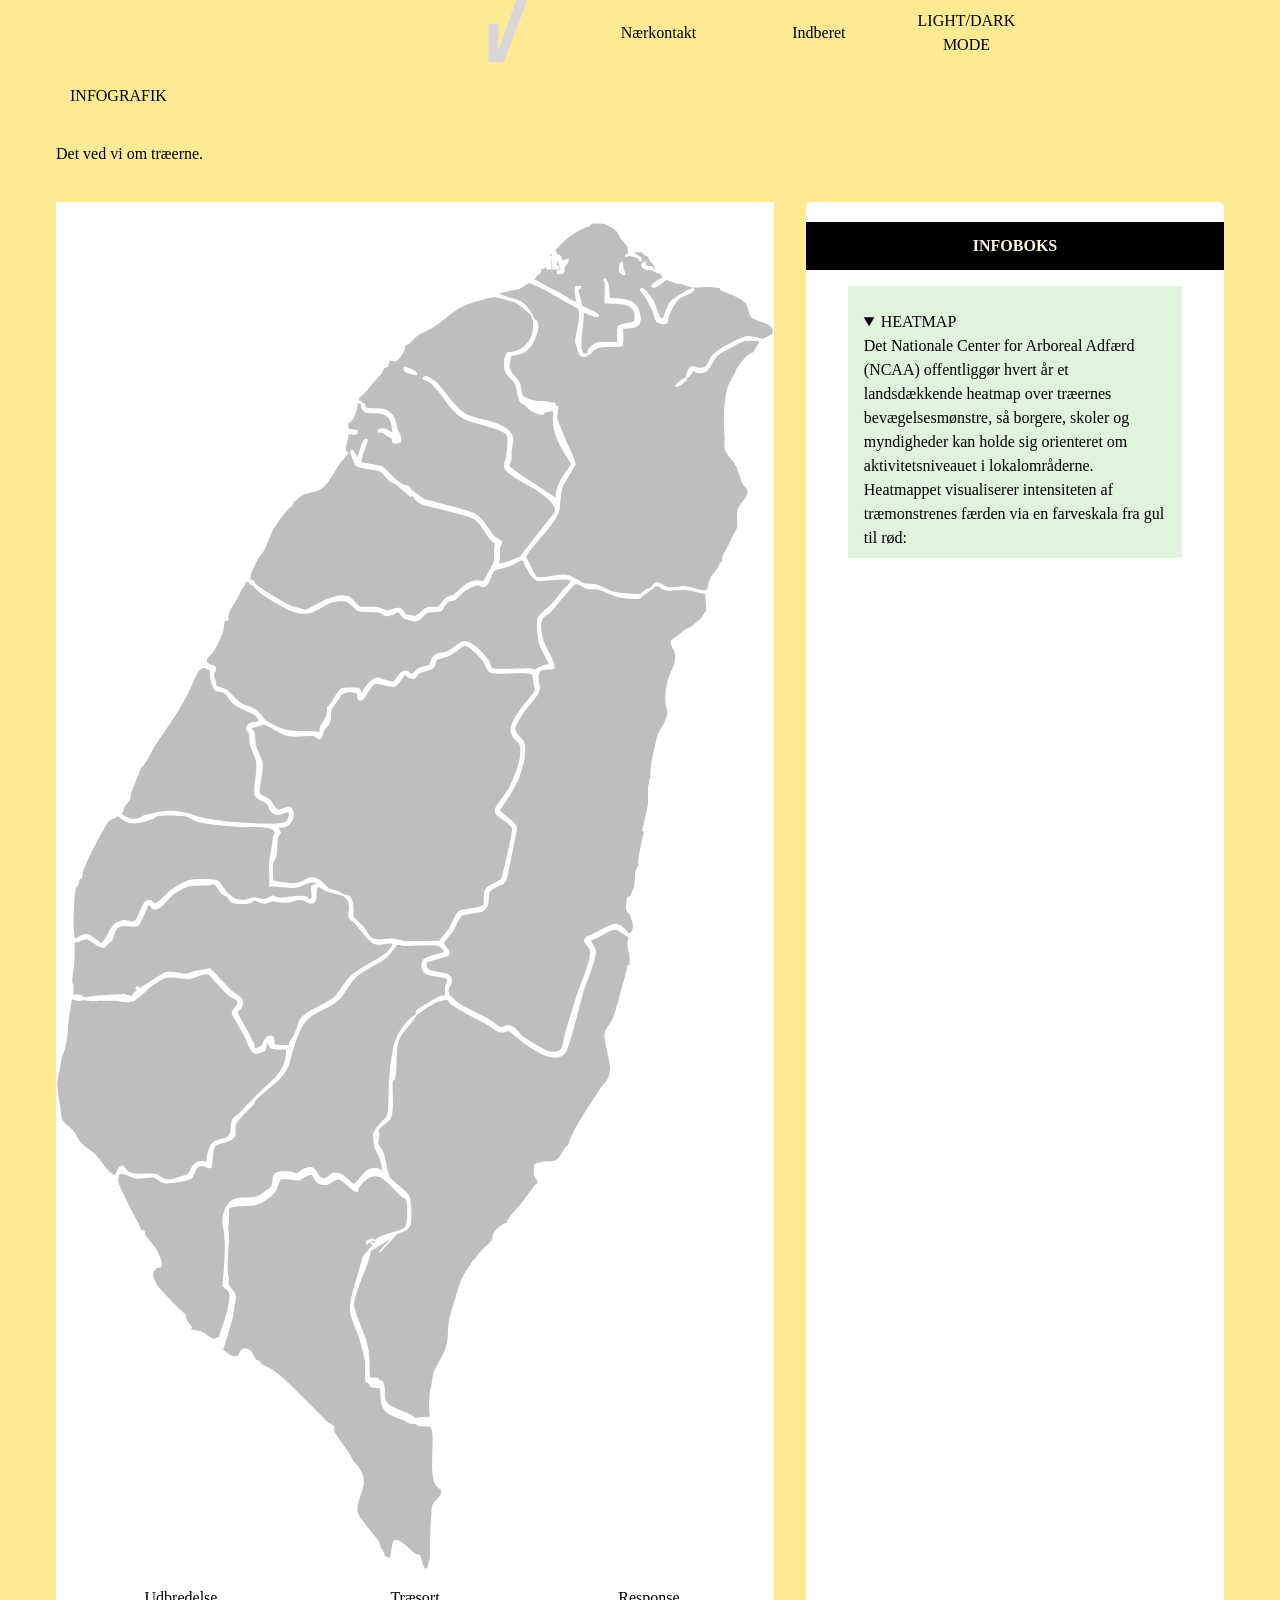
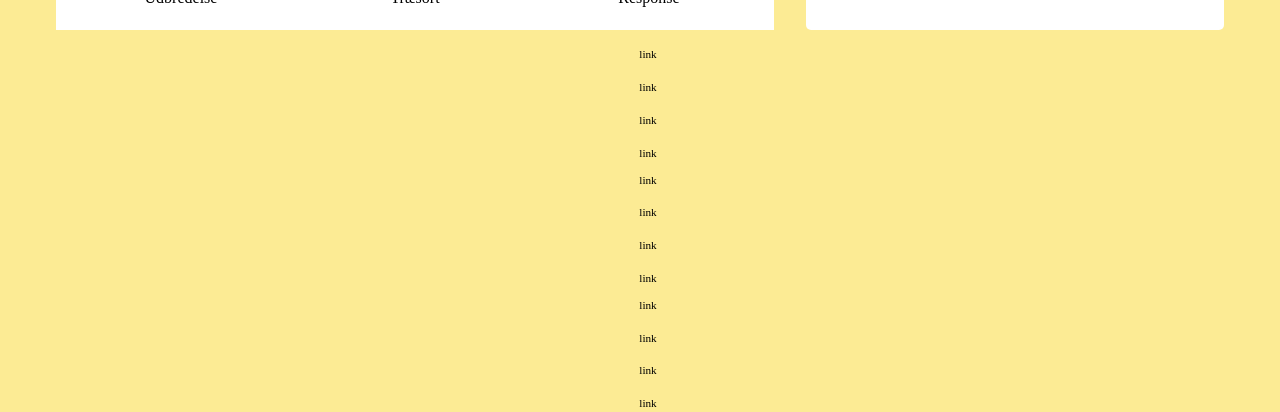
==== commit 376683f8: "syncing to github. page done" ====
--- a/instruction.html
+++ b/instruction.html
@@ -22,13 +22,45 @@
   <header>
     <nav>
       <div id="logotype-wrapper" class="logo">
-        <a href="index.html">
-          <img src="svg/SVG/SVG/logo_type.svg" alt="Logo Type" />
-        </a>
+        <a href="index.html"><svg id="Layer_1" data-name="Layer 1" xmlns="http://www.w3.org/2000/svg"
+            viewBox="0 0 328.58 71.9">
+            <defs>
+              <style>
+                .cls-1 {
+                  fill: #6fc282;
+                }
+
+                .cls-2 {
+                  fill: #fff;
+                }
+              </style>
+            </defs>
+            <g id="LOGO">
+              <g>
+                <path class="cls-2"
+                  d="M18.72,68.6c-3.8,0-7.07-.63-9.81-1.89-2.74-1.26-4.86-3.1-6.36-5.52C1.05,58.77.22,55.82.06,52.34c-.04-1.72-.06-3.55-.06-5.49s.02-3.79.06-5.55c.16-3.4,1-6.28,2.52-8.64,1.52-2.36,3.66-4.16,6.42-5.4,2.76-1.24,6-1.86,9.72-1.86,3,0,5.66.37,7.98,1.11,2.32.74,4.27,1.73,5.85,2.97,1.58,1.24,2.78,2.6,3.6,4.08.82,1.48,1.25,2.94,1.29,4.38.04.36-.07.66-.33.9-.26.24-.57.36-.93.36h-8.76c-.44,0-.77-.07-.99-.21-.22-.14-.41-.35-.57-.63-.28-.6-.69-1.23-1.23-1.89-.54-.66-1.28-1.23-2.22-1.71-.94-.48-2.17-.72-3.69-.72-2.28,0-4.07.6-5.37,1.8-1.3,1.2-2.01,3.12-2.13,5.76-.12,3.44-.12,6.92,0,10.44.12,2.8.86,4.82,2.22,6.06,1.36,1.24,3.16,1.86,5.4,1.86,1.52,0,2.87-.26,4.05-.78,1.18-.52,2.11-1.33,2.79-2.43.68-1.1,1.02-2.51,1.02-4.23v-1.14h-5.64c-.44,0-.81-.15-1.11-.45-.3-.3-.45-.67-.45-1.11v-4.44c0-.44.15-.81.45-1.11s.67-.45,1.11-.45h15.12c.44,0,.8.15,1.08.45.28.3.42.67.42,1.11v6.84c0,3.44-.78,6.38-2.34,8.82-1.56,2.44-3.77,4.31-6.63,5.61-2.86,1.3-6.19,1.95-9.99,1.95Z" />
+                <path class="cls-2"
+                  d="M46.08,68c-.44,0-.8-.14-1.08-.42-.28-.28-.42-.64-.42-1.08V27.5c0-.44.14-.8.42-1.08s.64-.42,1.08-.42h16.32c5.16,0,9.23,1.19,12.21,3.57,2.98,2.38,4.47,5.75,4.47,10.11,0,2.84-.69,5.24-2.07,7.2-1.38,1.96-3.19,3.44-5.43,4.44l8.28,14.76c.12.24.18.46.18.66,0,.32-.13.61-.39.87s-.57.39-.93.39h-7.92c-.76,0-1.32-.19-1.68-.57-.36-.38-.62-.73-.78-1.05l-6.84-13.2h-6.18v13.32c0,.44-.14.8-.42,1.08s-.64.42-1.08.42h-7.74ZM55.32,44.72h6.96c1.88,0,3.29-.46,4.23-1.38.94-.92,1.41-2.18,1.41-3.78s-.45-2.82-1.35-3.78c-.9-.96-2.33-1.44-4.29-1.44h-6.96v10.38Z" />
+                <path class="cls-2"
+                  d="M103.02,68.6c-3.68,0-6.88-.6-9.6-1.8-2.72-1.2-4.84-3.01-6.36-5.43-1.52-2.42-2.36-5.45-2.52-9.09-.04-1.72-.06-3.44-.06-5.16s.02-3.46.06-5.22c.16-3.6,1.01-6.63,2.55-9.09,1.54-2.46,3.67-4.31,6.39-5.55,2.72-1.24,5.9-1.86,9.54-1.86s6.77.62,9.51,1.86c2.74,1.24,4.89,3.09,6.45,5.55s2.4,5.49,2.52,9.09c.08,1.76.12,3.5.12,5.22s-.04,3.44-.12,5.16c-.16,3.64-1,6.67-2.52,9.09-1.52,2.42-3.64,4.23-6.36,5.43-2.72,1.2-5.92,1.8-9.6,1.8ZM86.88,71.9c-.52,0-.88-.23-1.08-.69-.2-.46-.14-.95.18-1.47l29.76-46.8c.08-.12.23-.29.45-.51s.53-.33.93-.33h2.1c.52,0,.87.22,1.05.66.18.44.11.92-.21,1.44l-29.82,46.8c-.08.12-.22.3-.42.54-.2.24-.54.36-1.02.36h-1.92ZM103.02,59.96c2.12,0,3.85-.64,5.19-1.92,1.34-1.28,2.05-3.32,2.13-6.12.08-1.76.12-3.42.12-4.98s-.04-3.18-.12-4.86c-.08-1.88-.43-3.41-1.05-4.59-.62-1.18-1.47-2.05-2.55-2.61-1.08-.56-2.32-.84-3.72-.84s-2.58.28-3.66.84c-1.08.56-1.94,1.43-2.58,2.61-.64,1.18-1,2.71-1.08,4.59-.04,1.68-.06,3.3-.06,4.86s.02,3.22.06,4.98c.12,2.8.84,4.84,2.16,6.12,1.32,1.28,3.04,1.92,5.16,1.92Z" />
+                <path class="cls-2"
+                  d="M130.08,68c-.44,0-.8-.14-1.08-.42-.28-.28-.42-.64-.42-1.08V27.5c0-.44.14-.8.42-1.08s.64-.42,1.08-.42h6.36c.68,0,1.17.15,1.47.45.3.3.49.53.57.69l14.64,23.1v-22.74c0-.44.14-.8.42-1.08.28-.28.64-.42,1.08-.42h7.2c.44,0,.8.14,1.08.42.28.28.42.64.42,1.08v39c0,.4-.14.75-.42,1.05-.28.3-.64.45-1.08.45h-6.42c-.64,0-1.11-.16-1.41-.48-.3-.32-.49-.54-.57-.66l-14.64-22.2v21.84c0,.44-.14.8-.42,1.08s-.64.42-1.08.42h-7.2Z" />
+                <path class="cls-1"
+                  d="M182.67,68c-.68,0-1.22-.18-1.62-.54-.4-.36-.68-.78-.84-1.26l.09-38.4c-.08-.2-.12-.38-.12-.54,0-.32.13-.61.39-.87.26-.26.57-.39.93-.39h7.44c.64,0,1.14.18,1.5.54.36.36.58.7.66,1.02l-.11,27.78L210.08,1.56c.12-.32.35-.66.69-1.02s.83-.54,1.47-.54h8.44c.36,0,.67.13.93.39.26.26.39.55.39.87,0,.16-.04.34-.12.54l-24.24,64.4c-.16.48-.43.9-.81,1.26-.38.36-.93.54-1.65.54h-12.51Z" />
+                <path class="cls-2"
+                  d="M208.88,68c-.32,0-.61-.13-.87-.39-.26-.26-.39-.55-.39-.87,0-.2.02-.38.06-.54l14.1-38.52c.12-.44.37-.83.75-1.17.38-.34.91-.51,1.59-.51h8.88c.68,0,1.21.17,1.59.51.38.34.63.73.75,1.17l14.04,38.52c.08.16.12.34.12.54,0,.32-.13.61-.39.87s-.57.39-.93.39h-7.38c-.6,0-1.05-.15-1.35-.45-.3-.3-.49-.57-.57-.81l-2.34-6.12h-16.02l-2.28,6.12c-.08.24-.26.51-.54.81-.28.3-.76.45-1.44.45h-7.38ZM222.98,51.98h11.16l-5.64-15.84-5.52,15.84Z" />
+                <path class="cls-2"
+                  d="M270.68,68.6c-3.8,0-7.07-.63-9.81-1.89-2.74-1.26-4.86-3.1-6.36-5.52-1.5-2.42-2.33-5.37-2.49-8.85-.04-1.72-.06-3.55-.06-5.49s.02-3.79.06-5.55c.16-3.4,1-6.28,2.52-8.64,1.52-2.36,3.66-4.16,6.42-5.4,2.76-1.24,6-1.86,9.72-1.86,3,0,5.66.37,7.98,1.11,2.32.74,4.27,1.73,5.85,2.97,1.58,1.24,2.78,2.6,3.6,4.08.82,1.48,1.25,2.94,1.29,4.38.04.36-.07.66-.33.9-.26.24-.57.36-.93.36h-8.76c-.44,0-.77-.07-.99-.21-.22-.14-.41-.35-.57-.63-.28-.6-.69-1.23-1.23-1.89-.54-.66-1.28-1.23-2.22-1.71-.94-.48-2.17-.72-3.69-.72-2.28,0-4.07.6-5.37,1.8-1.3,1.2-2.01,3.12-2.13,5.76-.12,3.44-.12,6.92,0,10.44.12,2.8.86,4.82,2.22,6.06,1.36,1.24,3.16,1.86,5.4,1.86,1.52,0,2.87-.26,4.05-.78,1.18-.52,2.11-1.33,2.79-2.43.68-1.1,1.02-2.51,1.02-4.23v-1.14h-5.64c-.44,0-.81-.15-1.11-.45-.3-.3-.45-.67-.45-1.11v-4.44c0-.44.15-.81.45-1.11.3-.3.67-.45,1.11-.45h15.12c.44,0,.8.15,1.08.45.28.3.42.67.42,1.11v6.84c0,3.44-.78,6.38-2.34,8.82-1.56,2.44-3.77,4.31-6.63,5.61-2.86,1.3-6.19,1.95-9.99,1.95Z" />
+                <path class="cls-2"
+                  d="M306.98,68c-.44,0-.8-.14-1.08-.42-.28-.28-.42-.64-.42-1.08v-31.08h-10.68c-.44,0-.8-.15-1.08-.45-.28-.3-.42-.65-.42-1.05v-6.42c0-.44.14-.8.42-1.08s.64-.42,1.08-.42h32.28c.44,0,.8.14,1.08.42.28.28.42.64.42,1.08v6.42c0,.4-.14.75-.42,1.05-.28.3-.64.45-1.08.45h-10.68v31.08c0,.44-.14.8-.42,1.08s-.64.42-1.08.42h-7.92Z" />
+              </g>
+            </g>
+          </svg> </a>
       </div>
       <ul class="menu">
         <li><a class="menuItem" href="instruction.html">Nærkontakt </a></li>
         <li><a class="menuItem" href="register.html">Indberet</a></li>
+        <li><button class="menuItem" id="toggle">LIGHT/DARK MODE</button></li>
       </ul>
       <button class="burger">
         <span class="line"></span>
@@ -1093,7 +1125,7 @@
       </aside>
       <details id="pinetree-explainer" class="info-box">
         <summary>NÅLETRÆET</summary>
-        <aside class="info-box">Grantræerne er de mest nervøs-reaktive træmonstre i landet. De
+        <aside>Grantræerne er de mest nervøs-reaktive træmonstre i landet. De
           er
           altid på vagt, altid lyttende, altid klar til at reagere på selv de mindste påvirkninger.
           Hvor egetræet er majestætisk, er granen hyperopmærksom – en levende alarmklokke, der registrerer alt fra
@@ -1142,7 +1174,7 @@
       </details>
       <details id="heatmap-explainer" class="info-box" open>
         <summary>HEATMAP</summary>
-        <aside class="info-box">Det Nationale Center for Arboreal Adfærd (NCAA) offentliggør
+        <aside>Det Nationale Center for Arboreal Adfærd (NCAA) offentliggør
           hvert
           år et landsdækkende heatmap over træernes bevægelsesmønstre, så borgere, skoler og myndigheder kan holde sig
           orienteret om aktivitetsniveauet i lokalområderne.
@@ -1165,7 +1197,7 @@
 
       <details id="response-surveillance" class="info-box">
         <summary>OVERVÅGNING</summary>
-        <aside class="info-box">
+        <aside>
           Overvågningsresponsen består af systematisk observation af træmonstrenes bevægelser via lokale vagter,
           pedelrapporter og naturfaglige sensorer.
           Formålet er at identificere adfærdsændringer tidligt, før de udvikler sig til større hændelser.
@@ -1186,7 +1218,7 @@
 
       <details id="response-community" class="info-box">
         <summary>FÆLLESSKAB</summary>
-        <aside class="info-box">
+        <aside>
           Fællesskabsresponsen styrker relationen mellem lokalsamfundet og de omkringstående træmonstre.
           Det kan være fælles dialogmøder, naboskabsprojekter eller samarbejde om naturpasning.
           Når mennesker og træer får et fælles rum for forståelse, falder konfliktniveauet markant — og begge parter
@@ -1225,8 +1257,9 @@
   </footer>
   <!-- Javascript til burger-menu og infografik -->
   <script src="js/burger.js"></script>
-  <!-- <script src="js/main.js"></script> -->
+  <script src="js/main.js"></script>
   <script src="js/instruction.js"></script>
+  <script src="js/light_dark_mode.js"></script>
 </body>
 
 </html>
--- a/css/general.css
+++ b/css/general.css
@@ -1,16 +1,26 @@
 html {
   font-family: var(--font-family-sans);
-  color: var(--color-text);
+  color: var(--color-ink);
   background-color: var(--color-bg);
 }
+
 
 header {
   height: min-content;
 }
 
+#toggle.menuItem {
+  background-color: var(--color-cream);
+  color: var(--color-ink);
+  font-size: var(--followup-text-size);
+  padding: 0.5rem 1rem;
+  border: 1px solid var(--color-ink);
+  border-radius: 20px;
+}
+
 #main-disclamer {
   height: 225px;
-  background-color: var(--color-head-bg);
+  background-color: var(--surface-warning);
   display: flex;
   justify-content: flex-start;
   align-items: center;
@@ -24,6 +34,10 @@
   column-gap: 1rem;
 }
 
+#main-disclamer-content :first-child {
+  max-height: 120px;
+}
+
 main section {
   padding: 20px;
   border-radius: var(--border-radius);
@@ -32,19 +46,26 @@
 h1 {
   font-size: var(--font-h1-size);
   font-weight: var(--font-weight-bold);
-  color: var(--color-text-inverted);
+  color: var(--color-cream);
   margin: 5px 0;
   line-height: 1.3rem;
   text-align: left;
 }
 
-#instruction h1,
+
 #register h1 {
   margin: 40px 0 20px 0;
   padding: 15px 30px;
-  background-color: var(--color-head-bg);
+  background-color: var(--surface-accent);
   font-size: var(--font-h2-size);
 }
+
+#instruction h1 {
+  padding: 15px 30px;
+  background-color: var(--surface-accent);
+  font-size: var(--font-h2-size);
+}
+
 
 #instruction p {
   grid-column: 1/-1;
@@ -56,7 +77,7 @@
 .sub {
   font-size: var(--font-sub1-size);
   font-weight: var(--font-weight-light);
-  color: var(--color-text-inverted);
+  color: var(--color-cream);
 }
 
 h2 {
@@ -74,7 +95,7 @@
 /* NAVIGATION STRUCTURES */
 header>nav {
   height: 100%;
-  background-color: var(--color-menu-bg);
+  background-color: var(--surface-accent);
 }
 
 nav ul {
@@ -83,36 +104,61 @@
 
 a {
   font-family: var(--font-family-sans);
+  transition: filter 0.5s ease, background-color 0.5s ease, color 0.5s ease;
 }
 
 nav a {
   text-decoration: none;
-  color: var(--color-text);
+  color: var(--color-ink);
+}
+
+button {
+  transition: filter 0.5s ease, background-color 0.5s ease, color 0.5s ease;
+}
+
+button:hover,
+a:hover {
+  filter: brightness(0.9);
+}
+
+summary {
+  transition: filter 0.5s ease;
+}
+
+summary:hover {
+  filter: brightness(0.9);
 }
 
 /* Måske skal du lave en ny regel for logotype-wrapper, når du har lavet din logotype */
 #logotype-wrapper {
-  background-color: var(--color-logotype-bg);
+  background-color: var(--color-ink);
   display: flex;
   justify-content: flex-start;
   align-items: center;
-  height: min-content;
-  padding: 0.5rem 0.5rem;
+  height: 100%;
+  padding: 0 0.5rem;
 }
 
 #logotype-wrapper>a {
-  color: var(--color-text-logotype);
+  color: var(--color-cream);
   font-size: var(--font-logotype-size);
   font-weight: var(--font-weight-medium);
   width: max-content;
   margin-left: 1rem;
+  transition: none;
+  background-color: transparent;
+}
+
+#logotype-wrapper>a:hover {
+  filter: none;
+  background-color: transparent;
 }
 
 /* Global menu */
 header nav li a {
-  margin: 1.5rem;
-  background-color: var(--color-link-bg);
-  color: var(--color-text);
+  margin: 0 1.5rem;
+  background-color: var(--color-cream);
+  color: var(--color-ink);
   font-size: var(--followup-text-size);
   padding: 0.5rem 1rem;
   border-radius: var(--border-radius-links);
@@ -125,14 +171,21 @@
 
 /* Global menu hover effekt - Lav den om til det, du synes */
 nav a:hover {
-  background-color: var(--color-link-hover);
+  background-color: var(--surface-base);
 }
 
 nav a:active {
-  background-color: var(--color-link-active);
+  background-color: var(--text-muted);
 }
 
 /* FOOTER */
-footer a {
+footer {
+  display: flex;
   font-size: 0.7rem;
-}+  color: var(--color-cream);
+}
+
+
+button {
+  border: none;
+}
--- a/css/layout.css
+++ b/css/layout.css
@@ -6,41 +6,65 @@
   max-width: 1200px;
   margin: 0 auto;
 }
+
 main {
   display: grid;
   row-gap: 1rem;
 }
-main > *:not(:first-child) {
+
+main>*:not(:first-child) {
   margin: 0 1rem;
 }
+
 main {
   grid-template-rows: min-content min-content 1fr min-content;
 }
+
 #instruction main {
   grid-template-rows: min-content min-content min-content 1fr min-content;
 }
+
 /* LAYOUT FOR HEADER AND FOOTER */
 footer {
   display: grid;
   gap: 10px;
+  height: 3rem;
+  text-align: center;
+  justify-items: center;
+  align-items: center;
+  background-color: var(--surface-accent);
 }
-header nav,
-footer nav {
+
+footer>* {
+  justify-content: center;
+  color: var(--color-cream);
+}
+
+
+header nav {
   display: flex;
-  justify-content: space-between;
+  justify-content: center;
+  align-items: center;
+  gap: 1.5rem;
+}
+
+nav ul {
+  display: flex;
+  justify-content: center;
+  align-items: center;
+  gap: 1rem;
+}
+
+nav ul li {
+  display: flex;
   align-items: center;
 }
-header nav > * {
-  flex: 1;
-}
-nav ul {
-  display: flex;
-  justify-content: flex-end;
-}
+
 header ul {
   height: 100%;
   width: clamp(175px, 50%, 300px);
 }
+
 footer ul {
   flex-direction: column;
   padding-left: 1rem;
@@ -51,22 +75,26 @@
 #breaking {
   display: grid;
 }
+
 #daily {
   grid-template-rows: repeat(2, minmax(200px, min-content));
   gap: 1rem;
 }
+
 #breaking {
   grid-template-rows: repeat(auto-fit, minmax(50px, min-content));
   gap: 0;
 }
 
 @media (width > 600px) {
-  #frontpage > main {
+
+  #frontpage>main {
     grid-template-columns: 6fr 3fr;
     grid-template-rows: auto 1fr auto;
   }
-  #instruction > main,
-  #register > main {
+
+  #instruction>main,
+  #register>main {
     grid-template-columns: 5fr 3fr;
     grid-template-rows: auto auto 1fr auto;
   }
@@ -78,7 +106,5 @@
   h1 {
     grid-column: 1 / -1;
   }
-  footer {
-    grid-template-columns: 1fr 1fr 1fr;
-  }
-}
+
+}
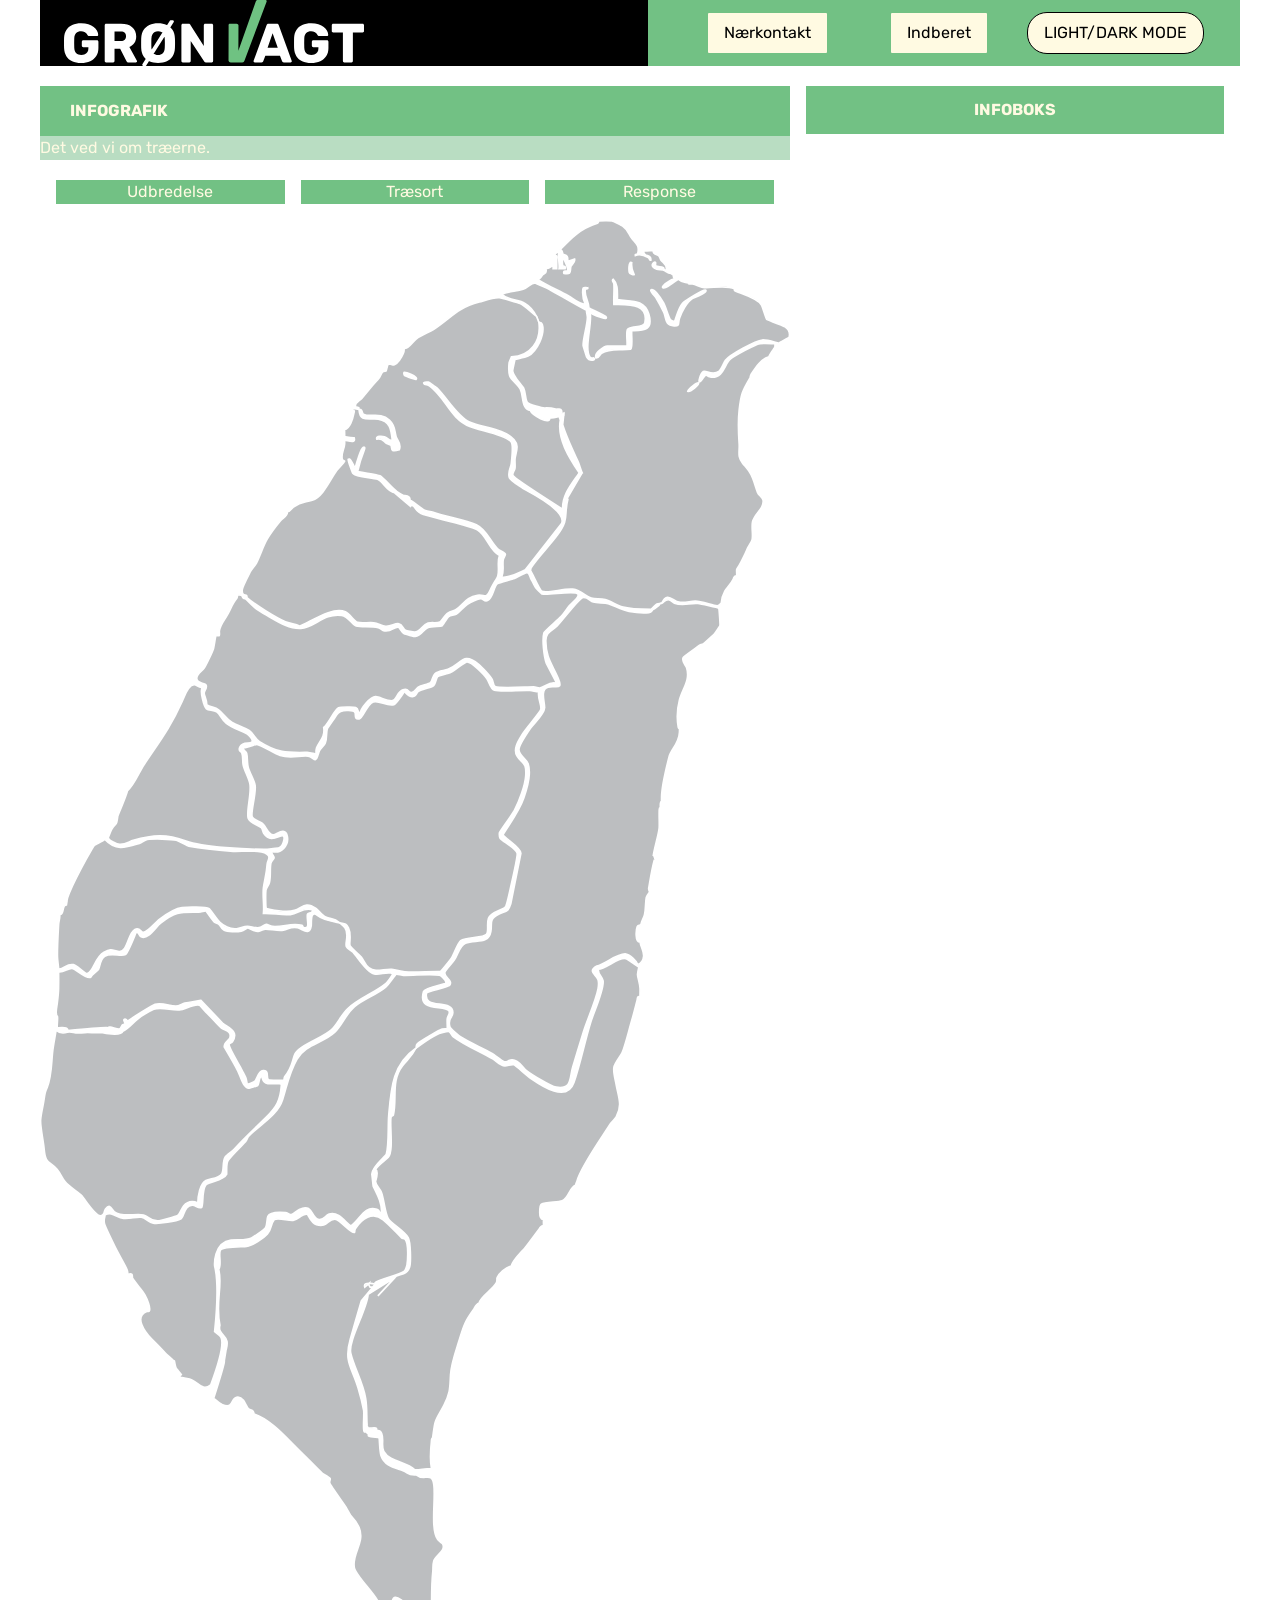
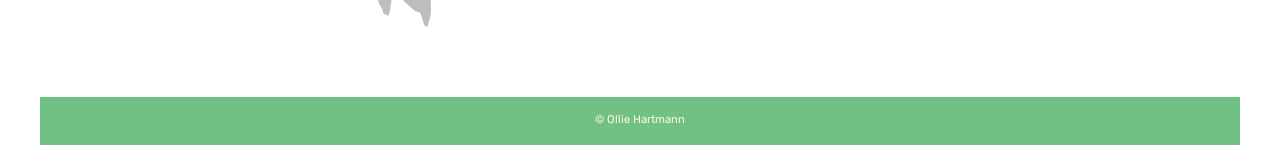
==== commit 92269346: "finishes page" ====
--- a/instruction.html
+++ b/instruction.html
@@ -22,40 +22,9 @@
   <header>
     <nav>
       <div id="logotype-wrapper" class="logo">
-        <a href="index.html"><svg id="Layer_1" data-name="Layer 1" xmlns="http://www.w3.org/2000/svg"
-            viewBox="0 0 328.58 71.9">
-            <defs>
-              <style>
-                .cls-1 {
-                  fill: #6fc282;
-                }
-
-                .cls-2 {
-                  fill: #fff;
-                }
-              </style>
-            </defs>
-            <g id="LOGO">
-              <g>
-                <path class="cls-2"
-                  d="M18.72,68.6c-3.8,0-7.07-.63-9.81-1.89-2.74-1.26-4.86-3.1-6.36-5.52C1.05,58.77.22,55.82.06,52.34c-.04-1.72-.06-3.55-.06-5.49s.02-3.79.06-5.55c.16-3.4,1-6.28,2.52-8.64,1.52-2.36,3.66-4.16,6.42-5.4,2.76-1.24,6-1.86,9.72-1.86,3,0,5.66.37,7.98,1.11,2.32.74,4.27,1.73,5.85,2.97,1.58,1.24,2.78,2.6,3.6,4.08.82,1.48,1.25,2.94,1.29,4.38.04.36-.07.66-.33.9-.26.24-.57.36-.93.36h-8.76c-.44,0-.77-.07-.99-.21-.22-.14-.41-.35-.57-.63-.28-.6-.69-1.23-1.23-1.89-.54-.66-1.28-1.23-2.22-1.71-.94-.48-2.17-.72-3.69-.72-2.28,0-4.07.6-5.37,1.8-1.3,1.2-2.01,3.12-2.13,5.76-.12,3.44-.12,6.92,0,10.44.12,2.8.86,4.82,2.22,6.06,1.36,1.24,3.16,1.86,5.4,1.86,1.52,0,2.87-.26,4.05-.78,1.18-.52,2.11-1.33,2.79-2.43.68-1.1,1.02-2.51,1.02-4.23v-1.14h-5.64c-.44,0-.81-.15-1.11-.45-.3-.3-.45-.67-.45-1.11v-4.44c0-.44.15-.81.45-1.11s.67-.45,1.11-.45h15.12c.44,0,.8.15,1.08.45.28.3.42.67.42,1.11v6.84c0,3.44-.78,6.38-2.34,8.82-1.56,2.44-3.77,4.31-6.63,5.61-2.86,1.3-6.19,1.95-9.99,1.95Z" />
-                <path class="cls-2"
-                  d="M46.08,68c-.44,0-.8-.14-1.08-.42-.28-.28-.42-.64-.42-1.08V27.5c0-.44.14-.8.42-1.08s.64-.42,1.08-.42h16.32c5.16,0,9.23,1.19,12.21,3.57,2.98,2.38,4.47,5.75,4.47,10.11,0,2.84-.69,5.24-2.07,7.2-1.38,1.96-3.19,3.44-5.43,4.44l8.28,14.76c.12.24.18.46.18.66,0,.32-.13.61-.39.87s-.57.39-.93.39h-7.92c-.76,0-1.32-.19-1.68-.57-.36-.38-.62-.73-.78-1.05l-6.84-13.2h-6.18v13.32c0,.44-.14.8-.42,1.08s-.64.42-1.08.42h-7.74ZM55.32,44.72h6.96c1.88,0,3.29-.46,4.23-1.38.94-.92,1.41-2.18,1.41-3.78s-.45-2.82-1.35-3.78c-.9-.96-2.33-1.44-4.29-1.44h-6.96v10.38Z" />
-                <path class="cls-2"
-                  d="M103.02,68.6c-3.68,0-6.88-.6-9.6-1.8-2.72-1.2-4.84-3.01-6.36-5.43-1.52-2.42-2.36-5.45-2.52-9.09-.04-1.72-.06-3.44-.06-5.16s.02-3.46.06-5.22c.16-3.6,1.01-6.63,2.55-9.09,1.54-2.46,3.67-4.31,6.39-5.55,2.72-1.24,5.9-1.86,9.54-1.86s6.77.62,9.51,1.86c2.74,1.24,4.89,3.09,6.45,5.55s2.4,5.49,2.52,9.09c.08,1.76.12,3.5.12,5.22s-.04,3.44-.12,5.16c-.16,3.64-1,6.67-2.52,9.09-1.52,2.42-3.64,4.23-6.36,5.43-2.72,1.2-5.92,1.8-9.6,1.8ZM86.88,71.9c-.52,0-.88-.23-1.08-.69-.2-.46-.14-.95.18-1.47l29.76-46.8c.08-.12.23-.29.45-.51s.53-.33.93-.33h2.1c.52,0,.87.22,1.05.66.18.44.11.92-.21,1.44l-29.82,46.8c-.08.12-.22.3-.42.54-.2.24-.54.36-1.02.36h-1.92ZM103.02,59.96c2.12,0,3.85-.64,5.19-1.92,1.34-1.28,2.05-3.32,2.13-6.12.08-1.76.12-3.42.12-4.98s-.04-3.18-.12-4.86c-.08-1.88-.43-3.41-1.05-4.59-.62-1.18-1.47-2.05-2.55-2.61-1.08-.56-2.32-.84-3.72-.84s-2.58.28-3.66.84c-1.08.56-1.94,1.43-2.58,2.61-.64,1.18-1,2.71-1.08,4.59-.04,1.68-.06,3.3-.06,4.86s.02,3.22.06,4.98c.12,2.8.84,4.84,2.16,6.12,1.32,1.28,3.04,1.92,5.16,1.92Z" />
-                <path class="cls-2"
-                  d="M130.08,68c-.44,0-.8-.14-1.08-.42-.28-.28-.42-.64-.42-1.08V27.5c0-.44.14-.8.42-1.08s.64-.42,1.08-.42h6.36c.68,0,1.17.15,1.47.45.3.3.49.53.57.69l14.64,23.1v-22.74c0-.44.14-.8.42-1.08.28-.28.64-.42,1.08-.42h7.2c.44,0,.8.14,1.08.42.28.28.42.64.42,1.08v39c0,.4-.14.75-.42,1.05-.28.3-.64.45-1.08.45h-6.42c-.64,0-1.11-.16-1.41-.48-.3-.32-.49-.54-.57-.66l-14.64-22.2v21.84c0,.44-.14.8-.42,1.08s-.64.42-1.08.42h-7.2Z" />
-                <path class="cls-1"
-                  d="M182.67,68c-.68,0-1.22-.18-1.62-.54-.4-.36-.68-.78-.84-1.26l.09-38.4c-.08-.2-.12-.38-.12-.54,0-.32.13-.61.39-.87.26-.26.57-.39.93-.39h7.44c.64,0,1.14.18,1.5.54.36.36.58.7.66,1.02l-.11,27.78L210.08,1.56c.12-.32.35-.66.69-1.02s.83-.54,1.47-.54h8.44c.36,0,.67.13.93.39.26.26.39.55.39.87,0,.16-.04.34-.12.54l-24.24,64.4c-.16.48-.43.9-.81,1.26-.38.36-.93.54-1.65.54h-12.51Z" />
-                <path class="cls-2"
-                  d="M208.88,68c-.32,0-.61-.13-.87-.39-.26-.26-.39-.55-.39-.87,0-.2.02-.38.06-.54l14.1-38.52c.12-.44.37-.83.75-1.17.38-.34.91-.51,1.59-.51h8.88c.68,0,1.21.17,1.59.51.38.34.63.73.75,1.17l14.04,38.52c.08.16.12.34.12.54,0,.32-.13.61-.39.87s-.57.39-.93.39h-7.38c-.6,0-1.05-.15-1.35-.45-.3-.3-.49-.57-.57-.81l-2.34-6.12h-16.02l-2.28,6.12c-.08.24-.26.51-.54.81-.28.3-.76.45-1.44.45h-7.38ZM222.98,51.98h11.16l-5.64-15.84-5.52,15.84Z" />
-                <path class="cls-2"
-                  d="M270.68,68.6c-3.8,0-7.07-.63-9.81-1.89-2.74-1.26-4.86-3.1-6.36-5.52-1.5-2.42-2.33-5.37-2.49-8.85-.04-1.72-.06-3.55-.06-5.49s.02-3.79.06-5.55c.16-3.4,1-6.28,2.52-8.64,1.52-2.36,3.66-4.16,6.42-5.4,2.76-1.24,6-1.86,9.72-1.86,3,0,5.66.37,7.98,1.11,2.32.74,4.27,1.73,5.85,2.97,1.58,1.24,2.78,2.6,3.6,4.08.82,1.48,1.25,2.94,1.29,4.38.04.36-.07.66-.33.9-.26.24-.57.36-.93.36h-8.76c-.44,0-.77-.07-.99-.21-.22-.14-.41-.35-.57-.63-.28-.6-.69-1.23-1.23-1.89-.54-.66-1.28-1.23-2.22-1.71-.94-.48-2.17-.72-3.69-.72-2.28,0-4.07.6-5.37,1.8-1.3,1.2-2.01,3.12-2.13,5.76-.12,3.44-.12,6.92,0,10.44.12,2.8.86,4.82,2.22,6.06,1.36,1.24,3.16,1.86,5.4,1.86,1.52,0,2.87-.26,4.05-.78,1.18-.52,2.11-1.33,2.79-2.43.68-1.1,1.02-2.51,1.02-4.23v-1.14h-5.64c-.44,0-.81-.15-1.11-.45-.3-.3-.45-.67-.45-1.11v-4.44c0-.44.15-.81.45-1.11.3-.3.67-.45,1.11-.45h15.12c.44,0,.8.15,1.08.45.28.3.42.67.42,1.11v6.84c0,3.44-.78,6.38-2.34,8.82-1.56,2.44-3.77,4.31-6.63,5.61-2.86,1.3-6.19,1.95-9.99,1.95Z" />
-                <path class="cls-2"
-                  d="M306.98,68c-.44,0-.8-.14-1.08-.42-.28-.28-.42-.64-.42-1.08v-31.08h-10.68c-.44,0-.8-.15-1.08-.45-.28-.3-.42-.65-.42-1.05v-6.42c0-.44.14-.8.42-1.08s.64-.42,1.08-.42h32.28c.44,0,.8.14,1.08.42.28.28.42.64.42,1.08v6.42c0,.4-.14.75-.42,1.05-.28.3-.64.45-1.08.45h-10.68v31.08c0,.44-.14.8-.42,1.08s-.64.42-1.08.42h-7.92Z" />
-              </g>
-            </g>
-          </svg> </a>
+        <a href="index.html">
+          <img src="svg/SVG/SVG/logo_type.svg" alt="Logo Type" />
+        </a>
       </div>
       <ul class="menu">
         <li><a class="menuItem" href="instruction.html">Nærkontakt </a></li>
@@ -72,12 +41,19 @@
 
   <!-- Hovedindhold: overskrift og interaktiv infografik -->
   <main>
-    <h1>INFOGRAFIK</h1>
-    <p>Det ved vi om træerne.</p>
+
     <!-- Wrapper til SVG-infografik -->
     <section class="info-graphic">
 
-
+      <h1 id="infographic-h1">INFOGRAFIK</h1>
+      <p id="infographic-explainer">Det ved vi om træerne.</p>
+
+      <!-- Knapper til at skifte infografik-visning -->
+      <div class="infograph_buttons">
+        <button id="udbredelse">Udbredelse</button>
+        <button id="træsort">Træsort</button>
+        <button id="response">Response</button>
+      </div>
       <!-- SVG med regioner og emblemdata -->
       <svg id="Layer_2" data-name="Layer 2" xmlns="http://www.w3.org/2000/svg" viewBox="0 0 151.04 283.58">
         <defs>
@@ -211,7 +187,7 @@
 
             .cls-19 {
               fill: #bcbec0;
-              stroke: #fff;
+              stroke: var(--color-bg);
               stroke-miterlimit: 10;
               stroke-width: .25pt;
             }
@@ -1079,16 +1055,8 @@
 
 
 
-      </svg>
-
-
-
-      <!-- Knapper til at skifte infografik-visning -->
-      <div class="infograph_buttons">
-        <button id="udbredelse">Udbredelse</button>
-        <button id="træsort">Træsort</button>
-        <button id="response">Response</button>
-      </div>
+
+
     </section>
     <!-- Tekst- og informationsbokse til infografikken -->
 
@@ -1230,30 +1198,7 @@
 
   <!-- Fodnote med sekundær navigation -->
   <footer>
-    <nav class="some">
-      <ul>
-        <li><a href="">link</a></li>
-        <li><a href="">link</a></li>
-        <li><a href="">link</a></li>
-        <li><a href="">link</a></li>
-      </ul>
-    </nav>
-    <nav class="another">
-      <ul>
-        <li><a href="">link</a></li>
-        <li><a href="">link</a></li>
-        <li><a href="">link</a></li>
-        <li><a href="">link</a></li>
-      </ul>
-    </nav>
-    <nav class="yetanother">
-      <ul>
-        <li><a href="">link</a></li>
-        <li><a href="">link</a></li>
-        <li><a href="">link</a></li>
-        <li><a href="">link</a></li>
-      </ul>
-    </nav>
+    © Ollie Hartmann
   </footer>
   <!-- Javascript til burger-menu og infografik -->
   <script src="js/burger.js"></script>
--- a/css/custom.css
+++ b/css/custom.css
@@ -1,24 +1,34 @@
 :root {
+
+  color-scheme: light;
+
+
   /* Colours */
-  --color-bg: #fceb94;
-  /* page background /*
+  --color-bg: light-dark(#fff, #303030);
+  --color-ink: light-dark(#000000, #000000);
+  --color-cream: light-dark(#FFFAE2, #FFFAE2);
+  --surface-accent: light-dark(#72C184, #365A3E);
+  --surface-accent-soft: light-dark(#B9DDC2, #5B9A69);
+  --surface-panel: light-dark(#E6F9EA, #8EAB95);
+  --surface-card: light-dark(#E6F9EA, #8EAB95);
+  --surface-highlight: light-dark(#FCEB94, #C3AF47);
+  --surface-warning: light-dark(#FFD500, #C6A500);
+  --surface-base: light-dark(#FFFFFF, #303030);
+  --text-muted: light-dark(#99958F);
 
-  /* Header */
-  --color-head-bg: #ff4b00;
+
+
+  /* page background */
 
   /* Logotype */
-  --color-logotype-bg: #000000;
-  --color-text-logotype: #fffae2;
   --font-logotype-size: 1rem;
 
-  /* Global menu */
-  --color-menu-bg: #6f90eb;
-  /* Links */
-  --color-link-bg: #fffae2;
-  --color-link-hover: #fff;
-  /* used */
-  --color-link-active: #99958f;
-  /* used */
+
+  /*  Marginer */
+  --margin-head-bottom: 5px;
+
+  /* Borders */
+  --border-radius: 5px;
   --border-radius-links: 1px;
 
   /* Headlines og rubrik */
@@ -26,34 +36,13 @@
   --font-sub1-size: 1rem;
   --font-h2-size: 1rem;
   --font-h3-size: 1rem;
-  --color-headline-bg: #000000;
-  --color-headline-text-page: #fffae2;
-
-  /* Tekst */
-  --color-text: #000;
-  --color-text-inverted: #fffae2;
-
-  /*  Marginer */
-  --margin-head-bottom: 5px;
-
-  /* Borders */
-  --border-radius: 5px;
-
-  /* Cards */
-  --color-card-bg: #fff;
-  --color-cta-card-bg: #ff4b00;
-  /* news-cards */
-  --color-news-bg: #fffae2;
-  --color-news-bg-inverted: #dbe2f5;
-  --color-cta-newscard-bg: #ffa680;
-  --color-cta-newscard-bg-inverted: #6f90eb;
 
   /* Fonts */
-  --font-family-sans: ui-sans-serif;
-  /* --font-weight-light: 300;
+  --font-family-sans: rubik;
+  --font-weight-light: 300;
   --font-weight-regular: 400;
   --font-weight-medium: 500;
-  --font-weight-bold: 700; */
+  --font-weight-bold: 700;
 
   /* Text sizes */
   --logotype-size: 1rem;
@@ -64,9 +53,8 @@
   --cta-text-size: 1rem;
   --followup-text-size: 1rem;
   --form-submit-size: 1rem;
+}
 
-  /* Infographics */
-  --color-info-bg: #fff;
-  --color-infobox-1-bg: #fceb94;
-  --color-infobox-2-bg: #def5db;
+:root.dark {
+  color-scheme: dark;
 }
--- a/css/layout.css
+++ b/css/layout.css
@@ -43,9 +43,12 @@
 
 header nav {
   display: flex;
-  justify-content: center;
+  justify-content: space-between;
   align-items: center;
-  gap: 1.5rem;
+}
+
+header nav>* {
+  flex: 1;
 }
 
 nav ul {
--- a/css/burger.css
+++ b/css/burger.css
@@ -0,0 +1,64 @@
+.burger {
+  width: 30px;
+  height: 20px;
+  cursor: pointer;
+}
+
+.burger .line {
+  display: block;
+  width: 100%;
+  height: 2px;
+  background-color: #333333;
+  margin-bottom: 5px;
+  transition: 0.2s linear;
+}
+.burger {
+  display: none;
+}
+@media screen and (width < 800px) {
+  .menu {
+    display: none;
+  }
+  .logo {
+    flex: 0 0 50vw;
+  }
+  .burger {
+    display: block;
+    background-color: transparent;
+    border: 0;
+    flex: 0 0 auto;
+    margin: 0 20px;
+  }
+  .burger.active .line:nth-child(1) {
+    transform: rotate(45deg) translate(5px, 5px);
+    transition: 0.2s linear;
+  }
+  .burger.active .line:nth-child(2) {
+    opacity: 0;
+    transition: 0.15s linear;
+  }
+  .burger.active .line:nth-child(3) {
+    transform: rotate(-45deg) translate(5px, -5px);
+    transition: 0.2s linear;
+  }
+  nav.active .menu {
+    display: block;
+    background-color: var(--surface-accent);
+    position: absolute;
+    top: 3.6rem;
+    right: 0;
+    width: clamp(200px, 50vw, 400px);
+    z-index: 1;
+    opacity: 0.8;
+  }
+  header > nav li > a:after {
+    content: "";
+  }
+  nav.active .menu li {
+    margin: 40px 20px;
+    text-align: right;
+  }
+  nav.active .menu a {
+    font-size: 24px;
+  }
+}
--- a/css/cards.css
+++ b/css/cards.css
@@ -1,5 +1,5 @@
 .daily_card {
-  background-color: var(--color-card-bg);
+  background-color: var(--surface-card);
   display: grid;
   grid-template-columns: 3fr 5fr;
   gap: 10px;
@@ -15,8 +15,8 @@
 }
 
 .daily_text h2 {
-  background-color: var(--color-headline-bg);
-  color: var(--color-text-inverted);
+  background-color: var(--surface-accent);
+  color: var(--color-cream);
   padding: calc(1.1rem / 1.5) 0 calc(1.1rem / 2) 1rem;
   margin: 0 0 0.5rem 0;
 }
@@ -28,7 +28,7 @@
 
 .daily_text .cta_btn {
   justify-self: left;
-  width: 80%;
+  width: 97%;
 }
 
 .daily_img {
@@ -38,7 +38,7 @@
 }
 
 .news_card {
-  background-color: var(--color-news-bg);
+  background-color: var(--surface-accent-soft);
   display: grid;
   grid-template-rows: repeat(min-content);
   gap: 0.4rem;
@@ -47,7 +47,7 @@
 }
 
 .news_card:nth-child(2n) {
-  background-color: var(--color-news-bg-inverted);
+  background-color: var(--surface-highlight);
 }
 
 .news_card>* {
@@ -64,8 +64,8 @@
 
 .news_card:first-child:before {
   content: "BREAKING NEWS";
-  background-color: var(--color-headline-bg);
-  color: var(--color-headline-text-page);
+  background-color: var(--surface-accent);
+  color: var(--color-cream);
   font-size: var(--font-h3-size);
   font-weight: var(--font-weight-medium);
   text-align: center;
@@ -88,22 +88,22 @@
 .cta_btn {
   display: inline-block;
   padding: 0.4rem 1rem;
-  background-color: var(--color-cta-card-bg);
-  color: var(--color-text-inverted);
+  background-color: var(--surface-accent-soft);
+  color: var(--color-ink);
   text-decoration: none;
   width: max-content;
   border-radius: var(--border-radius);
 }
 
 .news_card .cta_btn {
-  background-color: var(--color-cta-newscard-bg);
+  background-color: var(--color-cream);
 }
 
 .news_card:nth-of-type(2n) .cta_btn {
-  background-color: var(--color-cta-newscard-bg-inverted);
-  color: var(--color-text);
+  background-color: var(--color-cream);
+  color: var(--color-ink);
 }
 
 .cta_btn:after {
   margin-left: 1rem;
-}+}
--- a/css/infographic.css
+++ b/css/infographic.css
@@ -6,22 +6,25 @@
 /* Basislayout for infografiksektion og tilhørende tekst */
 .info-graphic,
 .info-text {
-  background-color: var(--color-info-bg);
+  background-color: var(--surface-base);
   padding: 20px 0;
 }
 
 /* Positionering af selve SVG-infografikken */
 .info-graphic {
   border-radius: 0;
-  margin: 60px auto 80px auto;
+}
+
+.info-graphic>h1 {
+  margin: 0;
 }
 
 /* Overskrift-styles i tekstkolonnen */
 .info-text h2 {
   line-height: 3rem;
   text-align: center;
-  background-color: var(--color-headline-bg);
-  color: var(--color-headline-text-page);
+  background-color: var(--surface-accent);
+  color: var(--color-cream);
   margin-bottom: 1rem;
 }
 
@@ -50,12 +53,12 @@
 /* Grundstil for tekstbokse */
 .info-box {
   padding: 1.5rem 1rem 0.5rem 1rem;
-  background-color: var(--color-infobox-1-bg);
+  background-color: var(--surface-highlight);
 }
 
 /* Alternativ baggrund for hver anden boks */
 .info-box:nth-of-type(2n) {
-  background-color: var(--color-infobox-2-bg);
+  background-color: var(--surface-panel);
 }
 
 
@@ -65,9 +68,16 @@
   grid-template-columns: 1fr 1fr 1fr;
   column-gap: 1rem;
   margin: 0 1rem;
-  margin-top: 1rem;
+  margin-bottom: 1rem;
+
 }
 
+#udbredelse,
+#træsort,
+#response {
+  background-color: var(--surface-accent);
+  color: var(--color-cream);
+}
 
 /* Træsort SVG: emblemers default-tilstand før interaktion */
 
@@ -91,4 +101,10 @@
 /* Javascript-hook: reserveret til klasser der toggles fra JS */
 .is-hidden {
   display: none;
+}
+
+
+#infographic-explainer {
+  background-color: var(--surface-accent-soft);
+  color: var(--color-cream);
 }
